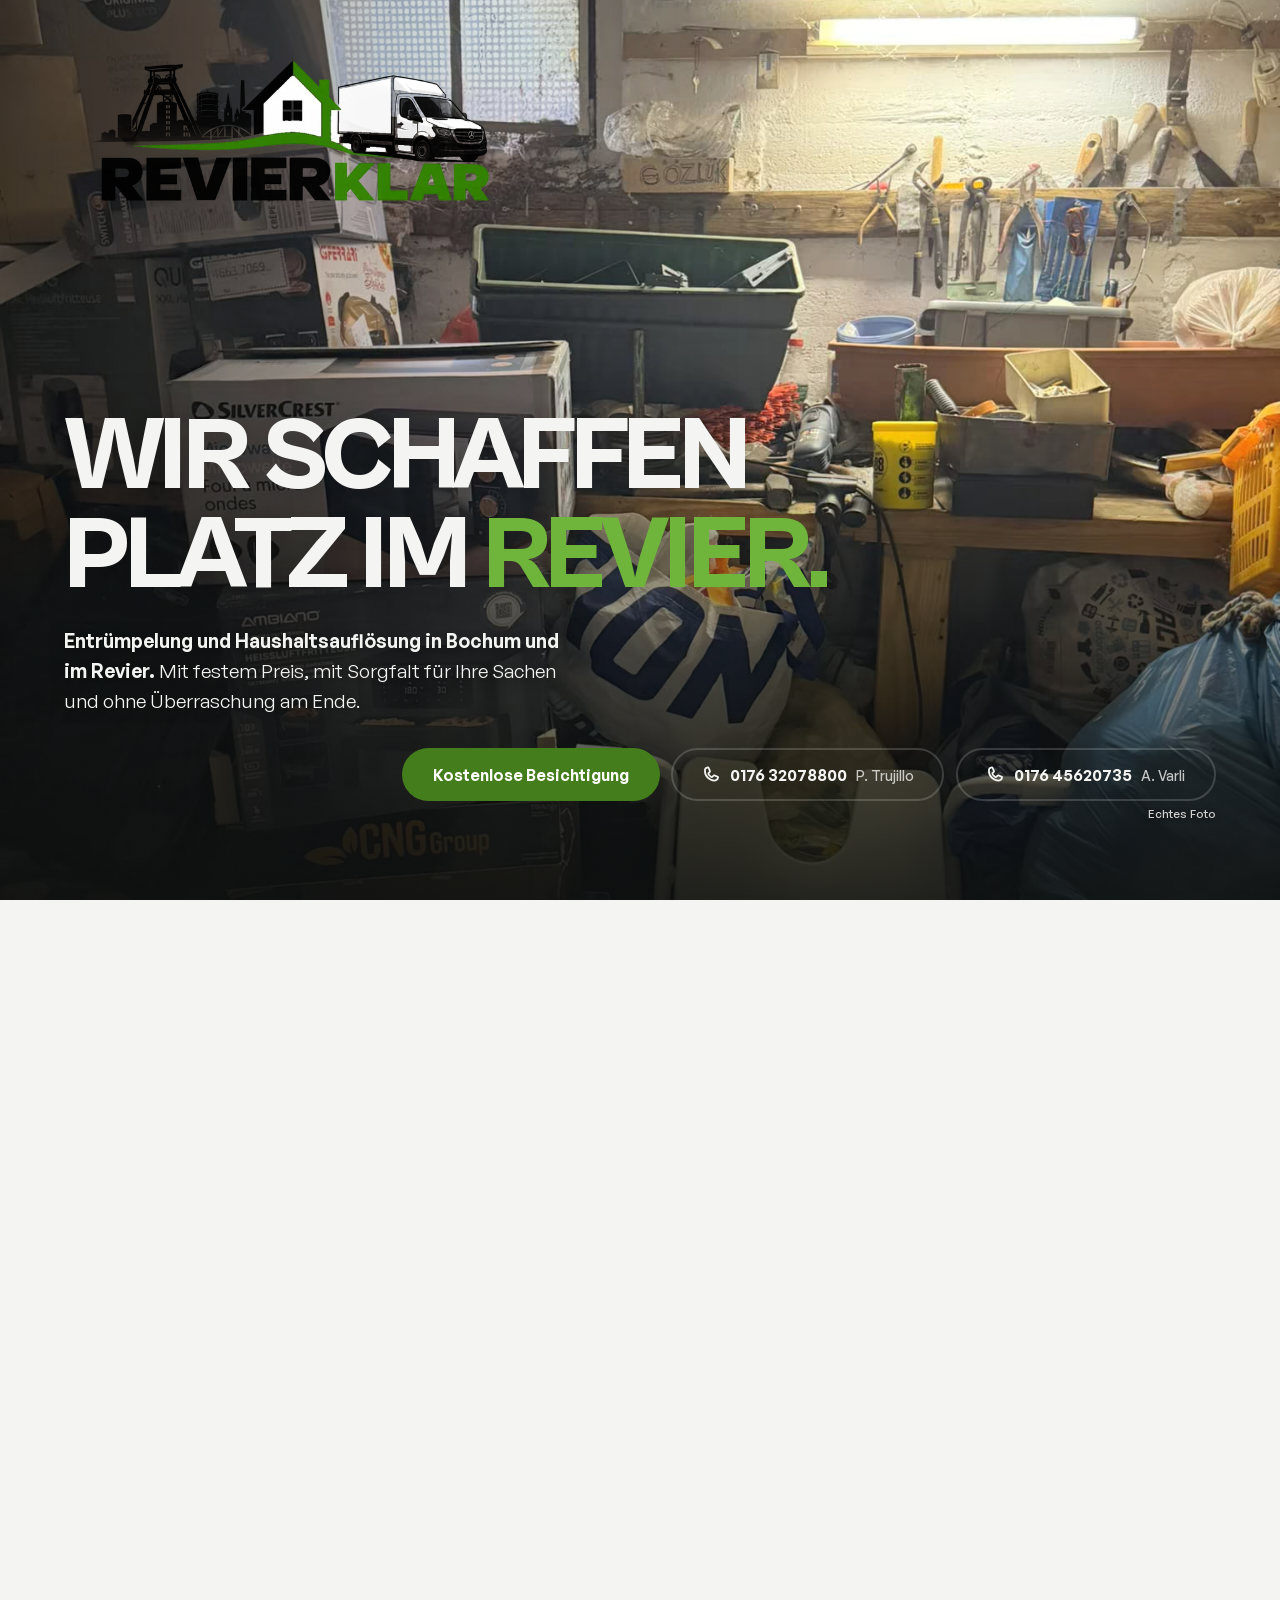
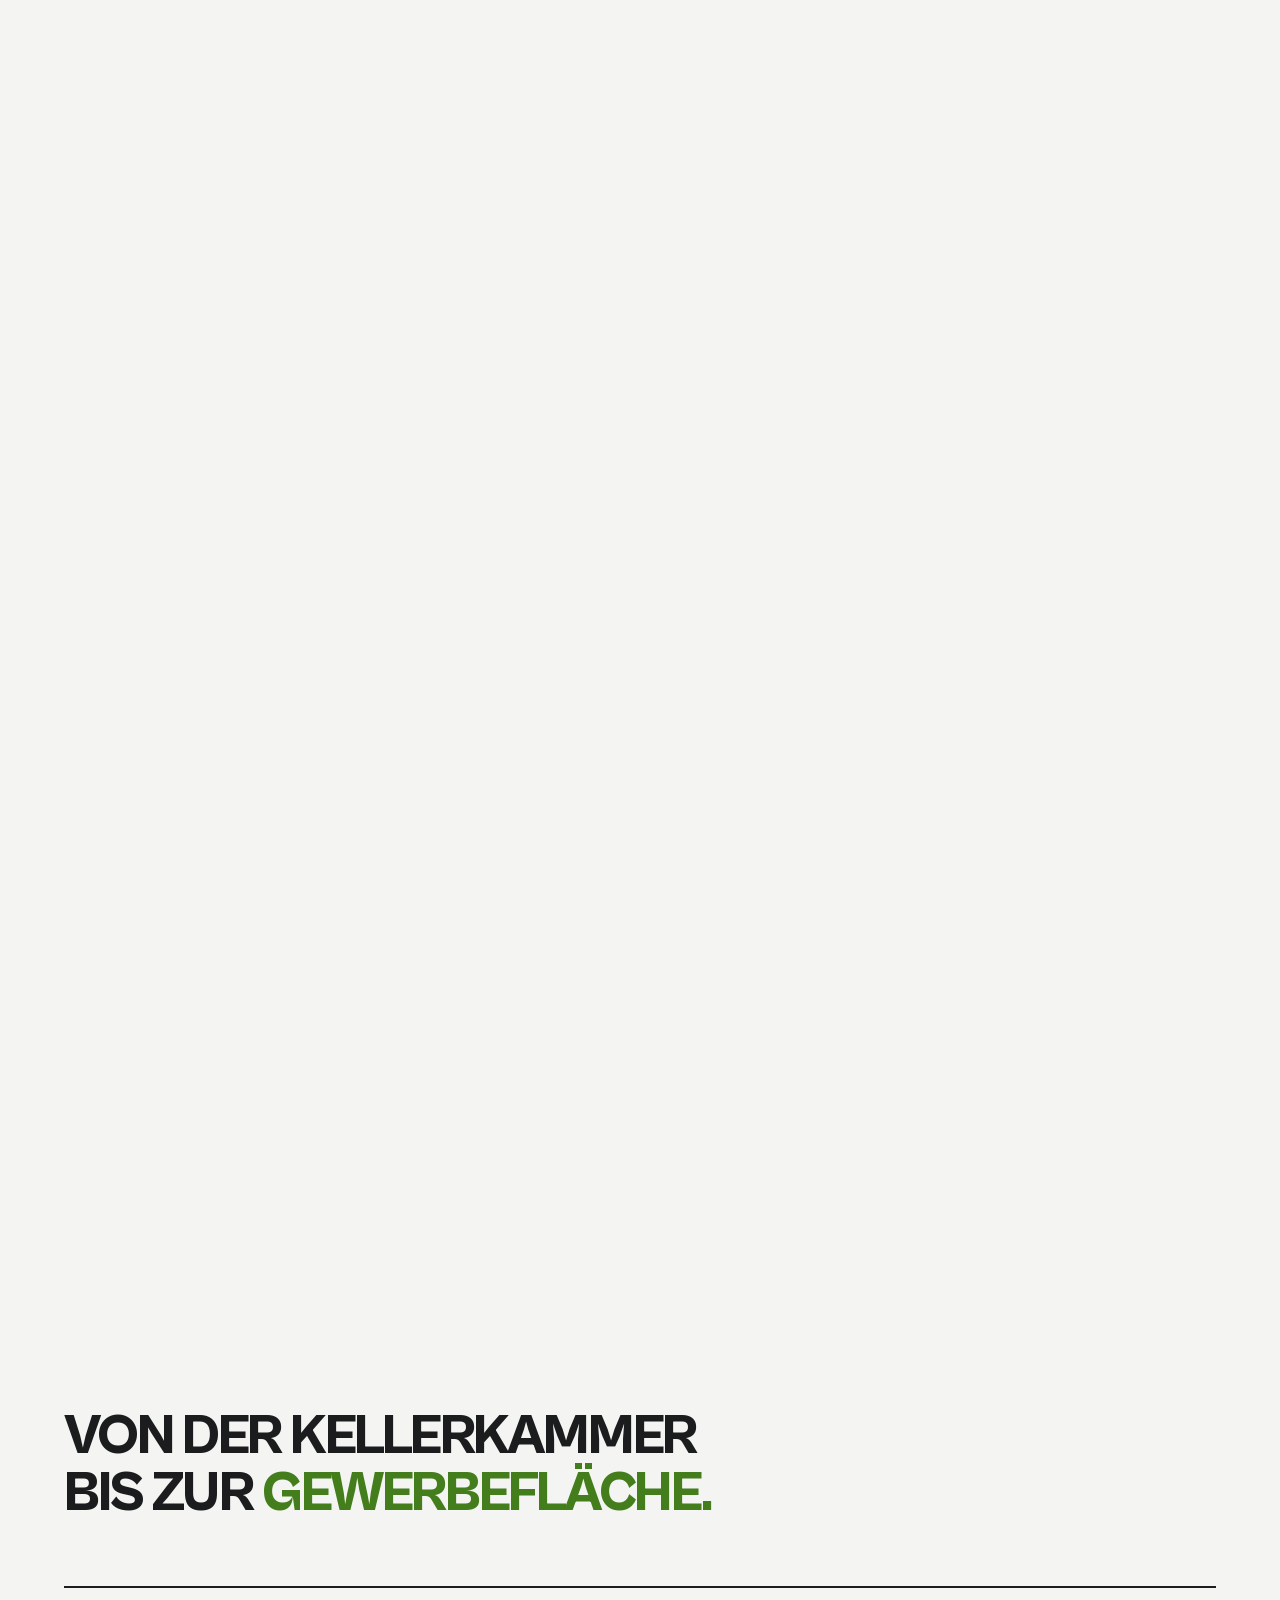
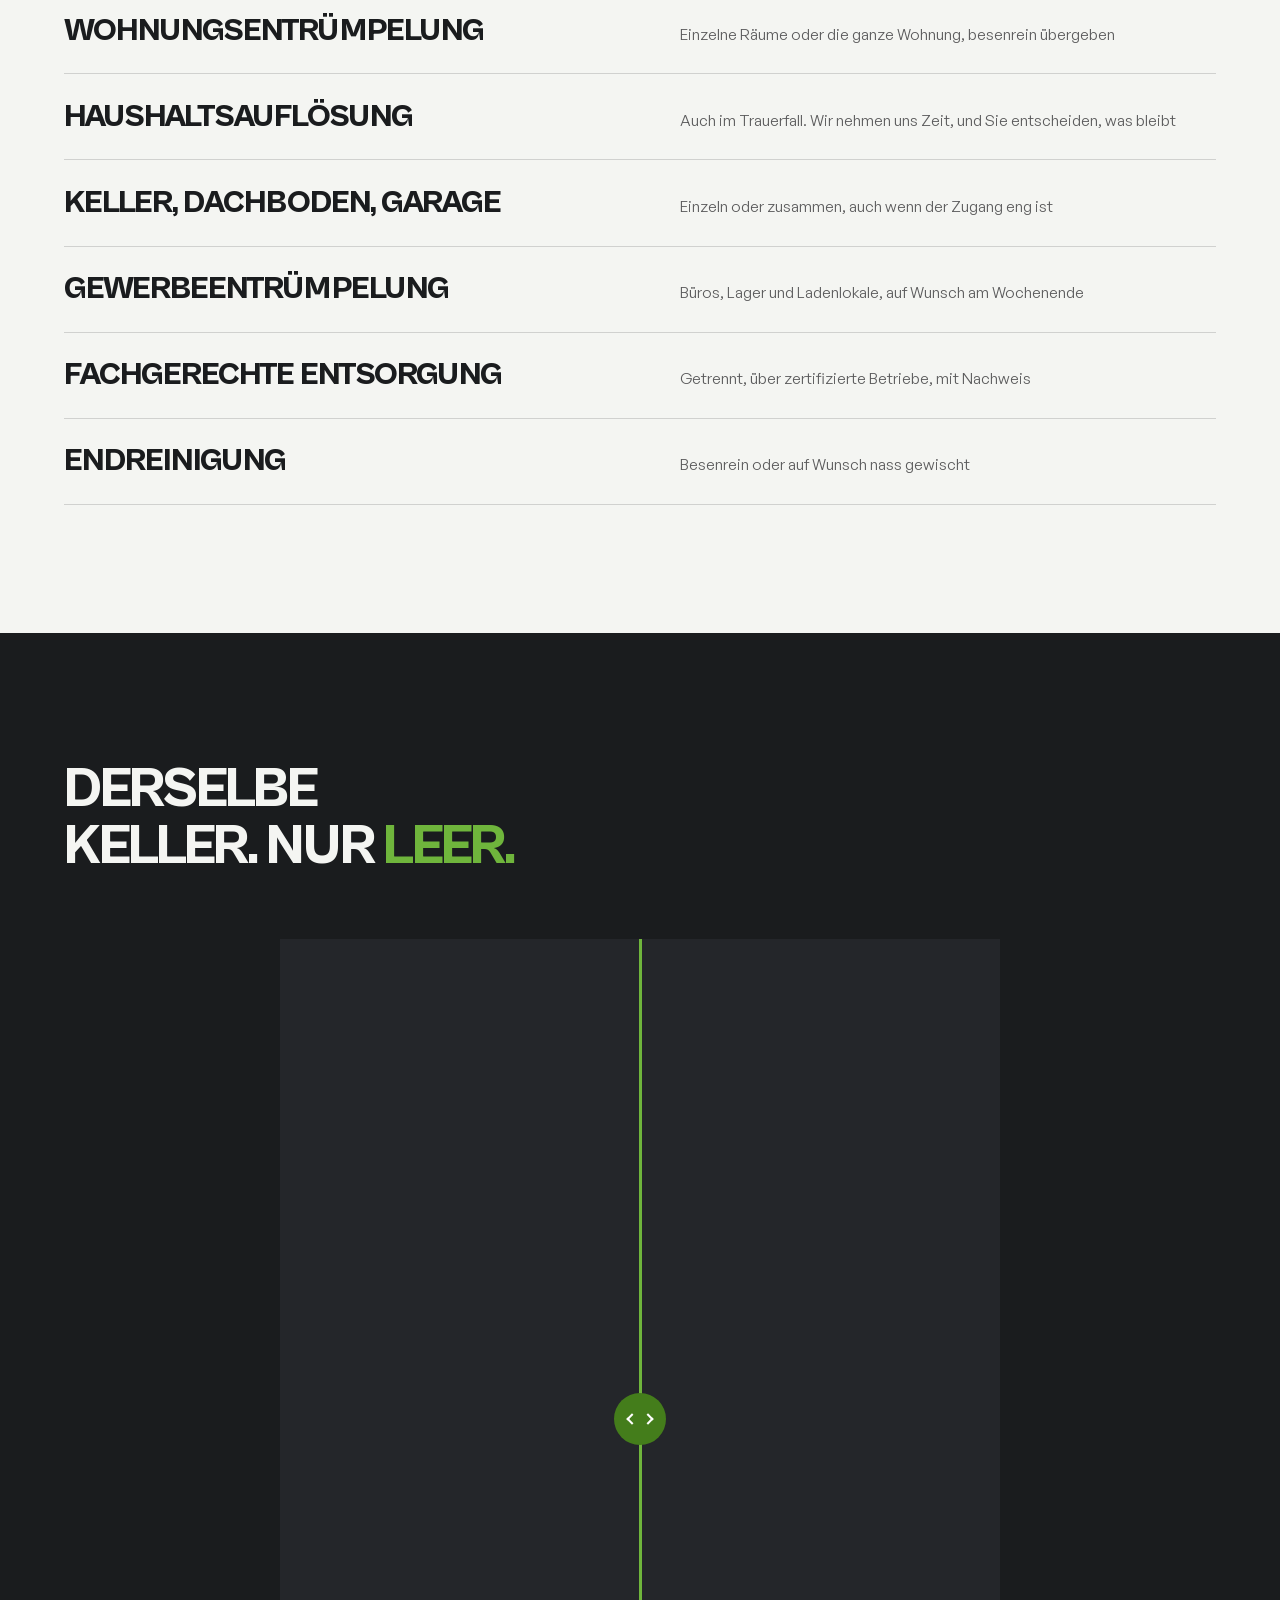
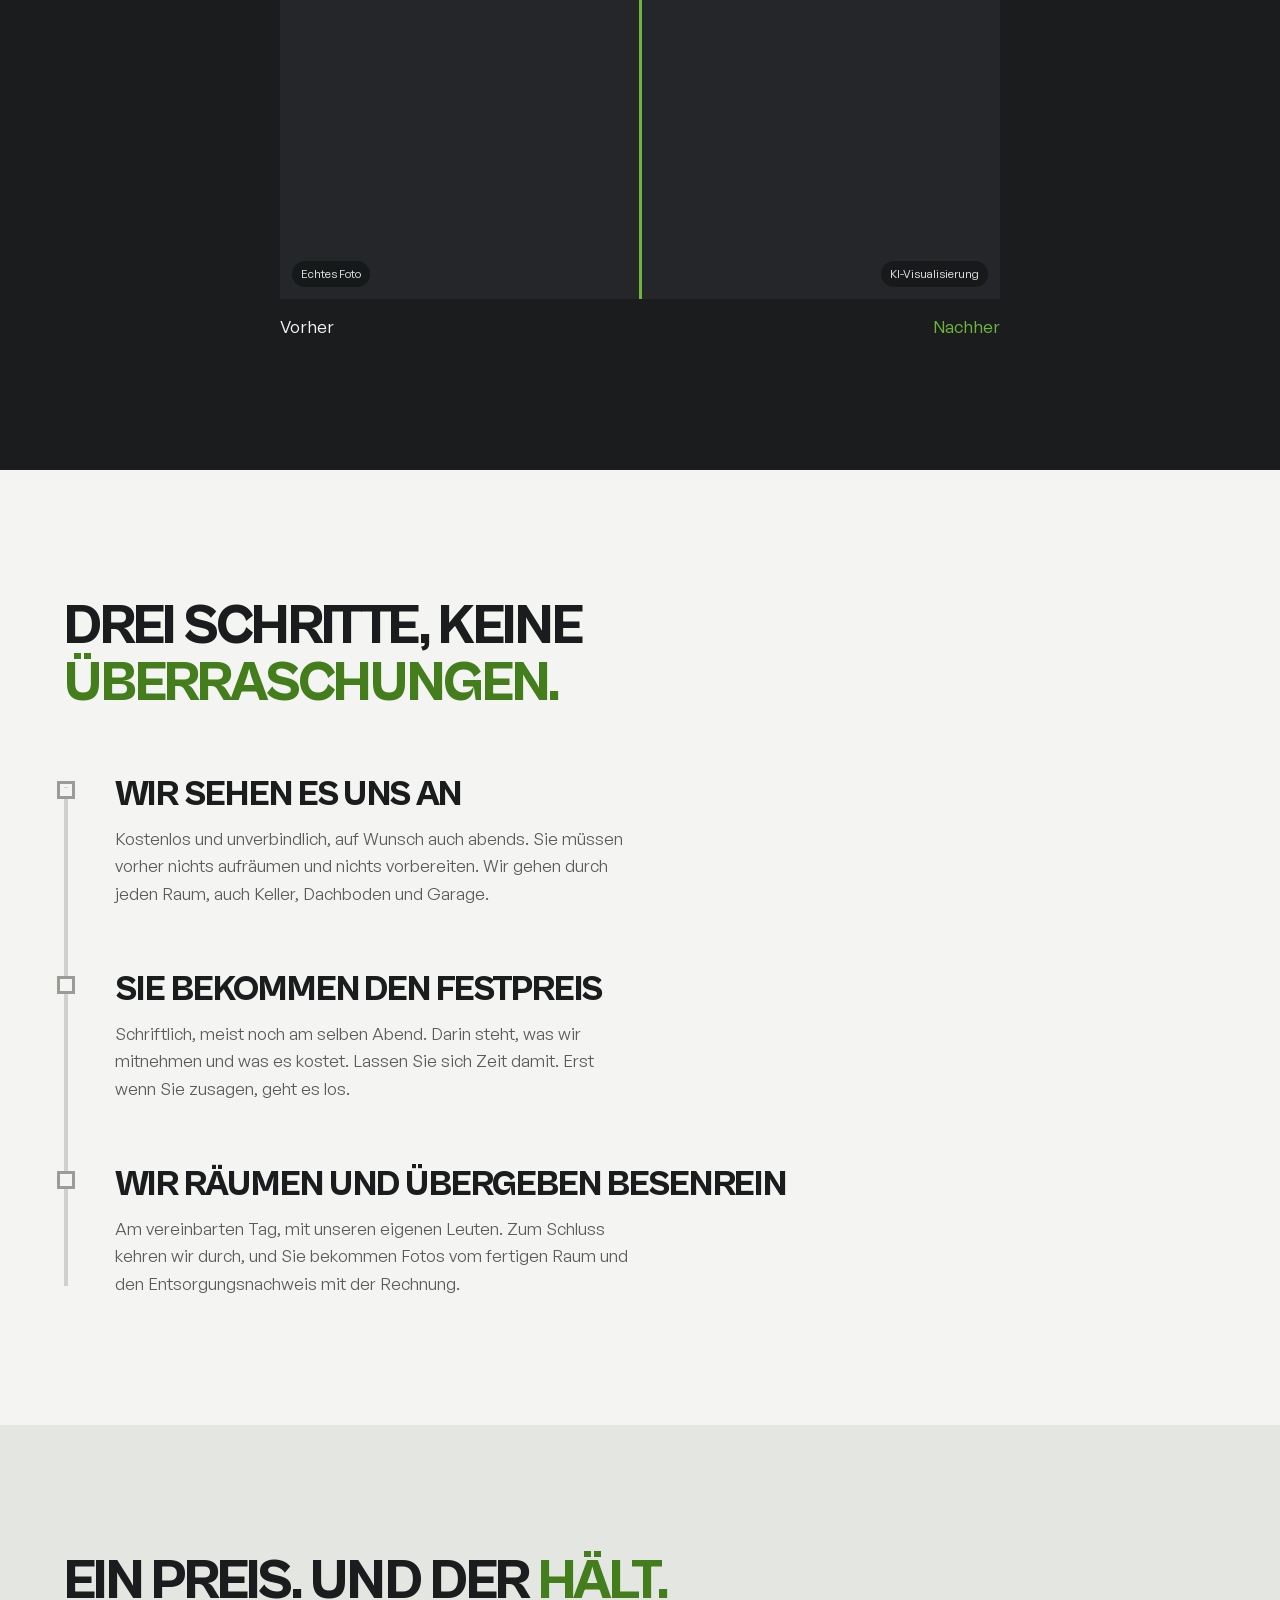
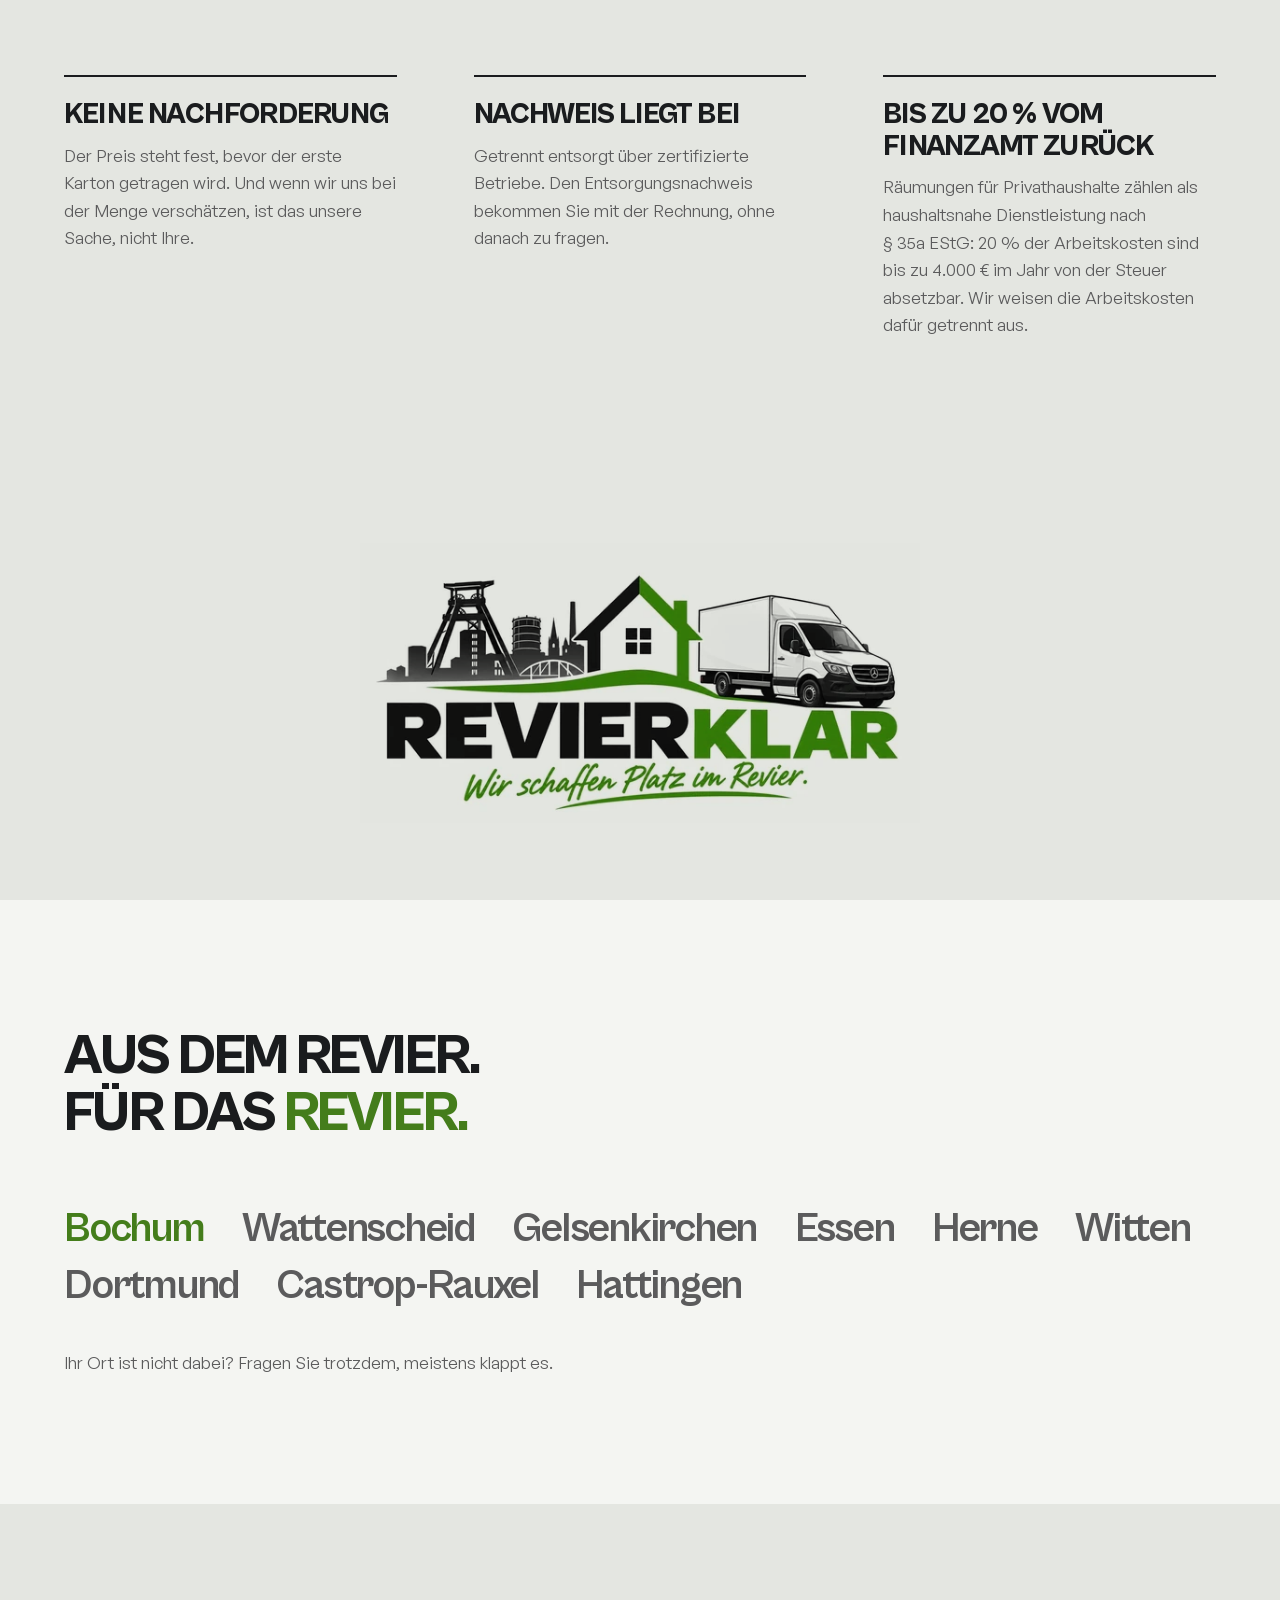
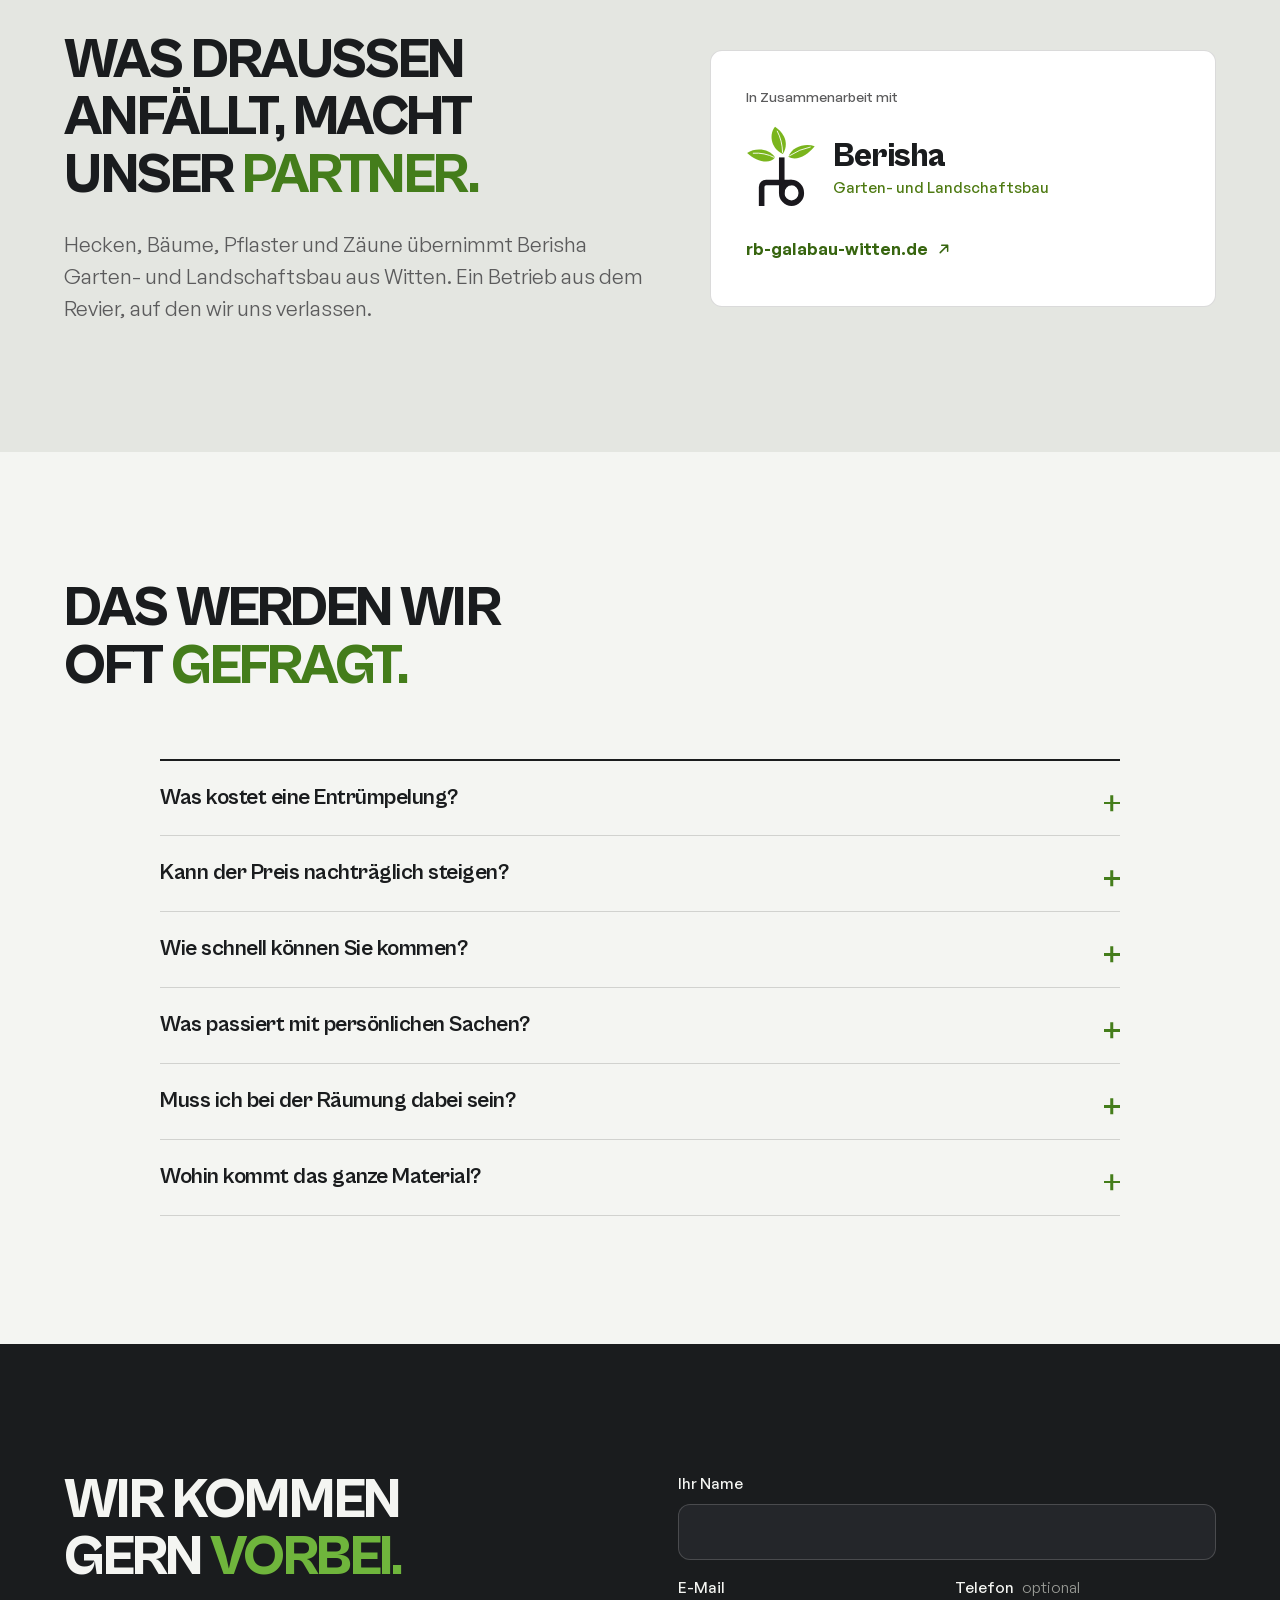
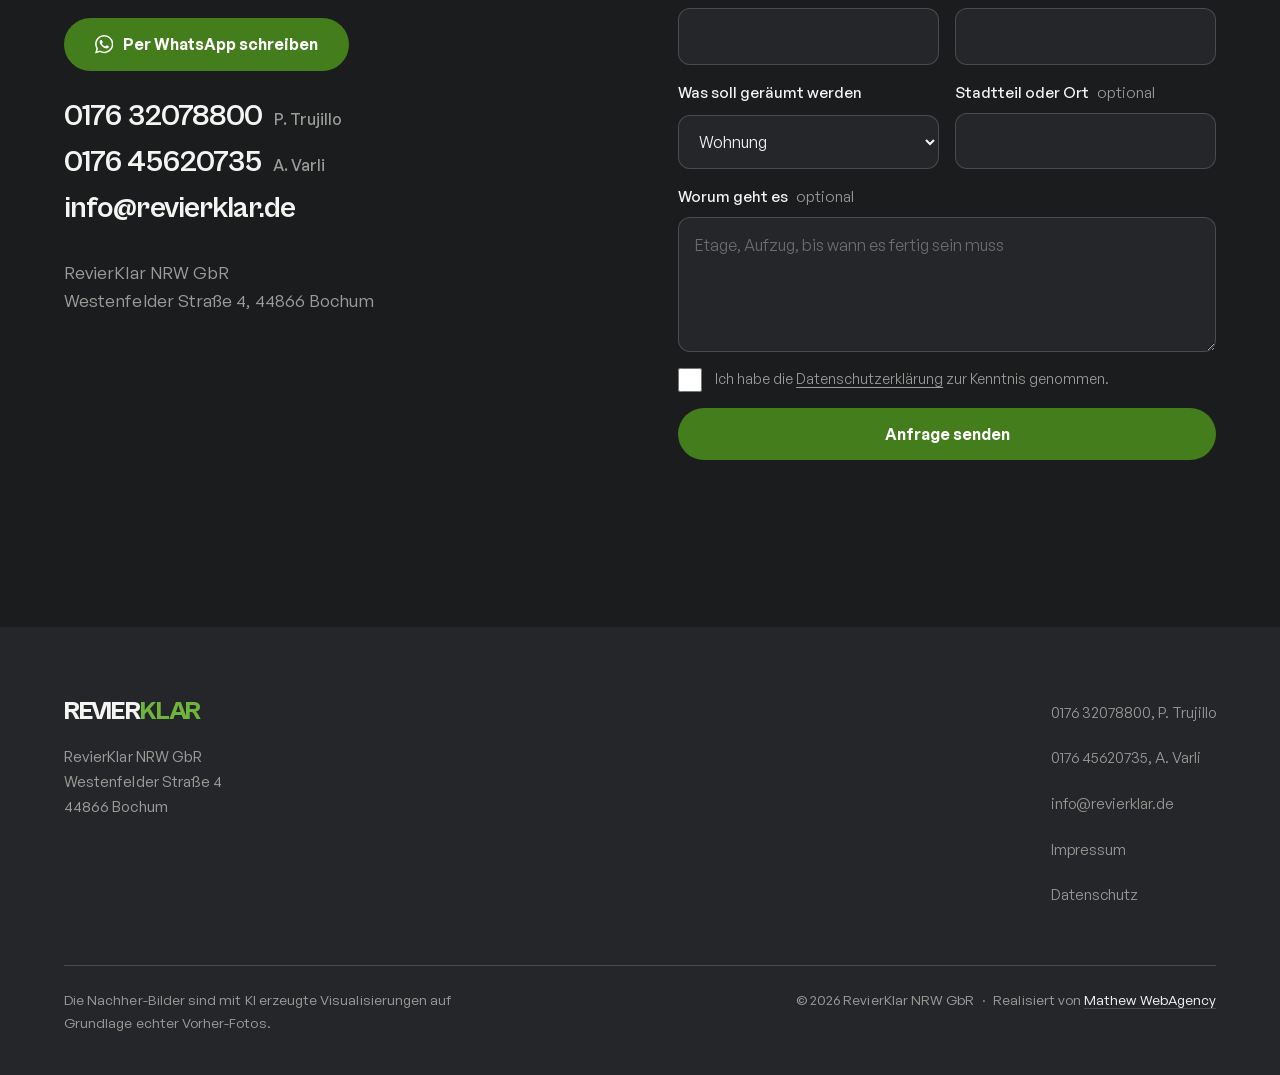
==== index.html @ a61e792b "Bildhinweise im Hero klein unter der rechten Nummer, Bildunterschrift am Regler entfernt Co-Authored" ====
<!DOCTYPE html>
<html lang="de">
<head>
<meta charset="utf-8">
<meta name="viewport" content="width=device-width, initial-scale=1">
<title>Entrümpelung &amp; Haushaltsauflösung Bochum | RevierKlar</title>
<meta name="description" content="Entrümpelung und Haushaltsauflösung in Bochum und im Ruhrgebiet: kostenlose Besichtigung, verbindlicher Festpreis, besenreine Übergabe. Jetzt anfragen.">
<link rel="canonical" href="https://revierklar.de/">
<meta name="robots" content="index, follow, max-image-preview:large">
<meta name="theme-color" content="#F4F5F2">

<meta property="og:type" content="website">
<meta property="og:locale" content="de_DE">
<meta property="og:site_name" content="RevierKlar">
<meta property="og:title" content="Entrümpelung &amp; Haushaltsauflösung Bochum | RevierKlar">
<meta property="og:description" content="Aus dem Revier. Für das Revier. Entrümpelung und Haushaltsauflösung in Bochum mit Festpreis und besenreiner Übergabe.">
<meta property="og:url" content="https://revierklar.de/">
<meta property="og:image" content="https://revierklar.de/assets/img/og-revierklar.jpg">
<meta property="og:image:width" content="1200">
<meta property="og:image:height" content="630">
<meta property="og:image:alt" content="Logo von RevierKlar: Zechenturm, Haus und Transporter, darunter Wir schaffen Platz im Revier">
<meta name="twitter:card" content="summary_large_image">
<meta name="twitter:title" content="Entrümpelung &amp; Haushaltsauflösung Bochum | RevierKlar">
<meta name="twitter:description" content="Entrümpelung und Haushaltsauflösung in Bochum mit Festpreis und besenreiner Übergabe.">
<meta name="twitter:image" content="https://revierklar.de/assets/img/og-revierklar.jpg">

<link rel="icon" href="favicon.ico" sizes="48x48">
<link rel="icon" href="favicon-32.png" type="image/png" sizes="32x32">
<link rel="icon" href="icon-192.png" type="image/png" sizes="192x192">
<link rel="apple-touch-icon" href="apple-touch-icon.png">
<link rel="manifest" href="site.webmanifest">
<link rel="preload" href="assets/fonts/CabinetGrotesk-Variable.woff2" as="font" type="font/woff2" crossorigin>
<link rel="stylesheet" href="css/style.css?v=2026100417">
<script>document.documentElement.classList.add("js");</script>

<script type="application/ld+json">
{
 "@context": "https://schema.org",
 "@graph": [
  {
   "@type": "WebSite",
   "@id": "https://revierklar.de/#website",
   "url": "https://revierklar.de/",
   "name": "RevierKlar",
   "inLanguage": "de-DE",
   "publisher": {
    "@id": "https://revierklar.de/#betrieb"
   },
   "alternateName": [
    "RevierKlar NRW",
    "REVIERKLAR",
    "revierklar.de"
   ]
  },
  {
   "@type": [
    "LocalBusiness",
    "HomeAndConstructionBusiness"
   ],
   "@id": "https://revierklar.de/#betrieb",
   "name": "RevierKlar NRW GbR",
   "legalName": "RevierKlar NRW GbR",
   "alternateName": [
    "RevierKlar",
    "REVIERKLAR"
   ],
   "description": "Entrümpelung, Haushaltsauflösung, Gewerbeentrümpelung und fachgerechte Entsorgung in Bochum und im Ruhrgebiet. Kostenlose Besichtigung, Festpreis, besenreine Übergabe.",
   "slogan": "Wir schaffen Platz im Revier.",
   "url": "https://revierklar.de/",
   "email": "info@revierklar.de",
   "telephone": "+49 176 32078800",
   "logo": "https://revierklar.de/assets/img/logo-revierklar.jpg",
   "image": "https://revierklar.de/assets/img/og-revierklar.jpg",
   "address": {
    "@type": "PostalAddress",
    "streetAddress": "Westenfelder Straße 4",
    "postalCode": "44866",
    "addressLocality": "Bochum",
    "addressRegion": "Nordrhein-Westfalen",
    "addressCountry": "DE"
   },
   "geo": {
    "@type": "GeoCoordinates",
    "latitude": 51.48019,
    "longitude": 7.13702
   },
   "contactPoint": [
    {
     "@type": "ContactPoint",
     "contactType": "customer service",
     "name": "Pedro Trujillo",
     "telephone": "+49 176 32078800",
     "availableLanguage": "de"
    },
    {
     "@type": "ContactPoint",
     "contactType": "customer service",
     "name": "Adem Varli",
     "telephone": "+49 176 45620735",
     "availableLanguage": "de"
    }
   ],
   "areaServed": [
    {
     "@type": "City",
     "name": "Bochum"
    },
    {
     "@type": "City",
     "name": "Wattenscheid"
    },
    {
     "@type": "City",
     "name": "Gelsenkirchen"
    },
    {
     "@type": "City",
     "name": "Essen"
    },
    {
     "@type": "City",
     "name": "Herne"
    },
    {
     "@type": "City",
     "name": "Witten"
    },
    {
     "@type": "City",
     "name": "Dortmund"
    },
    {
     "@type": "City",
     "name": "Castrop-Rauxel"
    },
    {
     "@type": "City",
     "name": "Hattingen"
    }
   ],
   "hasOfferCatalog": {
    "@type": "OfferCatalog",
    "name": "Leistungen",
    "itemListElement": [
     {
      "@type": "Offer",
      "itemOffered": {
       "@type": "Service",
       "name": "Wohnungsentrümpelung",
       "areaServed": {
        "@type": "City",
        "name": "Bochum"
       }
      }
     },
     {
      "@type": "Offer",
      "itemOffered": {
       "@type": "Service",
       "name": "Haushaltsauflösung",
       "areaServed": {
        "@type": "City",
        "name": "Bochum"
       }
      }
     },
     {
      "@type": "Offer",
      "itemOffered": {
       "@type": "Service",
       "name": "Keller-, Dachboden- und Garagenentrümpelung",
       "areaServed": {
        "@type": "City",
        "name": "Bochum"
       }
      }
     },
     {
      "@type": "Offer",
      "itemOffered": {
       "@type": "Service",
       "name": "Gewerbeentrümpelung",
       "areaServed": {
        "@type": "City",
        "name": "Bochum"
       }
      }
     },
     {
      "@type": "Offer",
      "itemOffered": {
       "@type": "Service",
       "name": "Fachgerechte Entsorgung",
       "areaServed": {
        "@type": "City",
        "name": "Bochum"
       }
      }
     },
     {
      "@type": "Offer",
      "itemOffered": {
       "@type": "Service",
       "name": "Endreinigung",
       "areaServed": {
        "@type": "City",
        "name": "Bochum"
       }
      }
     }
    ]
   }
  }
 ]
}
</script>
<script type="application/ld+json">
{
  "@context": "https://schema.org",
  "@type": "FAQPage",
  "mainEntity": [
    {"@type": "Question", "name": "Was kostet eine Entrümpelung?", "acceptedAnswer": {"@type": "Answer", "text": "Das hängt an der Menge, am Zugang und an der Etage. Der vierte Stock ohne Aufzug macht mehr Arbeit als das Erdgeschoss. Darum schauen wir uns alles vorher an, statt Ihnen hier eine Zahl zu nennen, die am Ende nicht stimmt. Nach der Besichtigung bekommen Sie einen Festpreis, und der gilt."}},
    {"@type": "Question", "name": "Kann der Preis nachträglich steigen?", "acceptedAnswer": {"@type": "Answer", "text": "Nein. Die einzige Ausnahme: Sie möchten während der Räumung noch Räume dazunehmen, die wir bei der Besichtigung nicht gesehen haben. Dann sagen wir Ihnen vorher, was das kostet, und Sie entscheiden."}},
    {"@type": "Question", "name": "Wie schnell können Sie kommen?", "acceptedAnswer": {"@type": "Answer", "text": "Zur Besichtigung meist innerhalb weniger Tage. Wenn ein Übergabetermin drückt, schreiben Sie das gleich in die Anfrage. Dann finden wir einen Weg."}},
    {"@type": "Question", "name": "Was passiert mit persönlichen Sachen?", "acceptedAnswer": {"@type": "Answer", "text": "Nichts verlässt die Wohnung ohne Ihr Einverständnis. Fotos, Briefe und wichtige Papiere legen wir grundsätzlich zur Seite, auch wenn niemand danach gefragt hat. Was Sie behalten möchten, bleibt da, und wenn Sie unsicher sind, fragen wir lieber einmal mehr."}},
    {"@type": "Question", "name": "Muss ich bei der Räumung dabei sein?", "acceptedAnswer": {"@type": "Answer", "text": "Nein. Viele Auftraggeber wohnen nicht in der Nähe. Wir holen den Schlüssel ab, schicken Fotos vom Endzustand und geben den Schlüssel dort ab, wo Sie es sagen."}},
    {"@type": "Question", "name": "Wohin kommt das ganze Material?", "acceptedAnswer": {"@type": "Answer", "text": "Getrennt und zu zertifizierten Entsorgern. Brauchbares geht weiter, Metall zum Schrott, Elektrogeräte zur Rücknahme. Den Nachweis bekommen Sie mit der Rechnung."}}
  ]
}
</script>
</head>
<body>
<a class="skip" href="#leistungen">Zum Inhalt springen</a>

<header class="head" id="top" data-over-hero>
  <a class="head-brand" href="#top">
    <img src="assets/img/logo-header.webp" srcset="assets/img/logo-header-330.webp 330w, assets/img/logo-header.webp 440w" sizes="(min-width: 48rem) 146px, 108px" alt="RevierKlar, Entrümpelung und Haushaltsauflösung" width="440" height="163" fetchpriority="low">
  </a>
  <nav class="head-nav" aria-label="Hauptnavigation">
    <a href="#leistungen">Leistungen</a>
    <a href="#vergleich">Vorher / Nachher</a>
    <a href="#ablauf">Ablauf</a>
    <a href="#preis">Festpreis</a>
    <a href="#fragen">Fragen</a>
  </nav>
  <a class="head-cta" href="#kontakt">Besichtigung</a>
</header>

<main>

<!-- ============ HERO ============ -->
<section class="hero" id="hero" aria-labelledby="hero-h1">
  <div class="hero-stage">
    <div class="hero-media">
      <picture><source type="image/avif" srcset="assets/img/entruempelung-bochum-keller-vorher-750.avif 750w, assets/img/entruempelung-bochum-keller-vorher-1050.avif 1050w, assets/img/entruempelung-bochum-keller-vorher-1536.avif 1536w" sizes="100vw"><source type="image/webp" srcset="assets/img/entruempelung-bochum-keller-vorher-750.webp 750w, assets/img/entruempelung-bochum-keller-vorher-1050.webp 1050w, assets/img/entruempelung-bochum-keller-vorher-1536.webp 1536w" sizes="100vw"><img class="hero-img hero-img--a" src="assets/img/entruempelung-bochum-keller-vorher-1050.jpg"
           srcset="assets/img/entruempelung-bochum-keller-vorher-750.jpg 750w, assets/img/entruempelung-bochum-keller-vorher-1050.jpg 1050w, assets/img/entruempelung-bochum-keller-vorher-1536.jpg 1536w"
           sizes="100vw"
           alt="Echtes Foto: vollgestellter Kellerraum in Bochum vor der Entrümpelung, Kartons, Säcke und Geräte stapeln sich bis zur Werkbank"
           width="1536" height="2048" decoding="async"></picture>
      <div class="hero-b">
        <picture><source type="image/avif" data-srcset="assets/img/entruempelung-bochum-keller-nachher-750.avif 746w, assets/img/entruempelung-bochum-keller-nachher-1050.avif 1045w, assets/img/entruempelung-bochum-keller-nachher-1536.avif 1529w" sizes="100vw"><source type="image/webp" data-srcset="assets/img/entruempelung-bochum-keller-nachher-750.webp 746w, assets/img/entruempelung-bochum-keller-nachher-1050.webp 1045w, assets/img/entruempelung-bochum-keller-nachher-1536.webp 1529w" sizes="100vw"><img class="hero-img hero-img--b" data-nachher src="[data-uri]" data-src="assets/img/entruempelung-bochum-keller-nachher-1050.jpg"
             data-srcset="assets/img/entruempelung-bochum-keller-nachher-750.jpg 746w, assets/img/entruempelung-bochum-keller-nachher-1050.jpg 1045w, assets/img/entruempelung-bochum-keller-nachher-1536.jpg 1529w"
             sizes="100vw"
             alt="KI-Visualisierung: derselbe Kellerraum leergeräumt und gefegt, die Werkbank steht frei"
             width="1536" height="2048" fetchpriority="low" decoding="async"></picture>
        <noscript><picture><source type="image/avif" srcset="assets/img/entruempelung-bochum-keller-nachher-750.avif 746w, assets/img/entruempelung-bochum-keller-nachher-1050.avif 1045w, assets/img/entruempelung-bochum-keller-nachher-1536.avif 1529w" sizes="100vw"><source type="image/webp" srcset="assets/img/entruempelung-bochum-keller-nachher-750.webp 746w, assets/img/entruempelung-bochum-keller-nachher-1050.webp 1045w, assets/img/entruempelung-bochum-keller-nachher-1536.webp 1529w" sizes="100vw"><img class="hero-img hero-img--b" src="assets/img/entruempelung-bochum-keller-nachher-1050.jpg"
             srcset="assets/img/entruempelung-bochum-keller-nachher-750.jpg 746w, assets/img/entruempelung-bochum-keller-nachher-1050.jpg 1045w, assets/img/entruempelung-bochum-keller-nachher-1536.jpg 1529w"
             sizes="100vw"
             alt="KI-Visualisierung: derselbe Kellerraum leergeräumt und gefegt, die Werkbank steht frei"
             width="1536" height="2048" decoding="async"></picture></noscript>
      </div>
      <span class="hero-seam" aria-hidden="true"></span>
      <span class="hero-scrim" aria-hidden="true"></span>
    </div>

    <!-- Das grosse Logo, freigestellt auf dem Foto. Gegen Ende der Kante
         schrumpft es genau auf die Stelle des Header-Logos, dabei kommt der
         helle Grund dazu, dann blendet der Header darum herum ein. -->
    <div class="hero-top" aria-hidden="true">
      <div class="hero-logo">
        <span class="hero-logo-bg"></span>
        <img class="hero-logo-img" src="assets/img/logo-hero-1155.webp"
             srcset="assets/img/logo-hero-660.webp 660w, assets/img/logo-hero-880.webp 880w, assets/img/logo-hero-1155.webp 1155w"
             sizes="(min-width: 48rem) 34rem, calc(100vw - 3rem)" alt="" width="1155" height="428" decoding="async">
      </div>
    </div>

    <!-- Kennzeichnung direkt am Bild: "Echtes Foto" liegt auf dem Vorher-Foto,
         "KI-Visualisierung" auf dem Nachher-Bild. Beide Ebenen fahren mit der
         Kante, jeder Hinweis ist nur dort zu sehen, wo sein Bild zu sehen ist. -->
    <div class="hero-echt"><div class="hero-echt-in"><p class="hero-tag">Echtes Foto</p></div></div>
    <div class="hero-ki"><div class="hero-ki-in"><p class="hero-tag"><span class="nw">KI-Visualisierung</span></p></div></div>

    <div class="hero-copy">
      <p class="hero-title">Wir schaffen<br>Platz im <span class="gruen">Revier.</span></p>
      <div class="hero-sub"><h1 class="hero-h1" id="hero-h1">Entrümpelung und Haushaltsauflösung in Bochum und im Revier.</h1> <p>Mit festem Preis, mit Sorgfalt für Ihre Sachen und ohne Überraschung am Ende.</p></div>
      <div class="hero-foot">
        <div class="hero-cta">
          <a class="btn btn--solid" href="#kontakt">Kostenlose Besichtigung</a>
          <a class="btn btn--line btn--tel" href="tel:+4917632078800"><svg viewBox="0 0 256 256" fill="currentColor" aria-hidden="true"><path d="M224,154.8l-47.09-21.11-.18-.08a19.94,19.94,0,0,0-19,1.75,13.08,13.08,0,0,0-1.12.84l-22.31,19c-13-7.05-26.43-20.37-33.49-33.21l19.06-22.66a11.76,11.76,0,0,0,.85-1.15,20,20,0,0,0,1.66-18.83,1.42,1.42,0,0,1-.08-.18L101.2,32A20.06,20.06,0,0,0,80.42,20.15,60.27,60.27,0,0,0,28,80c0,81.61,66.39,148,148,148a60.27,60.27,0,0,0,59.85-52.42A20.06,20.06,0,0,0,224,154.8ZM176,204A124.15,124.15,0,0,1,52,80,36.29,36.29,0,0,1,80.48,44.46l18.82,42L80.14,109.28a12,12,0,0,0-.86,1.16A20,20,0,0,0,78,130.08c9.42,19.28,28.83,38.56,48.31,48A20,20,0,0,0,146,176.63a11.63,11.63,0,0,0,1.11-.85l22.43-19.07,42,18.81A36.29,36.29,0,0,1,176,204Z"/></svg><span class="tel-txt"><span class="tel-nr">0176&nbsp;32078800</span><span class="tel-name">P.&nbsp;Trujillo</span></span></a>
          <a class="btn btn--line btn--tel" href="tel:+4917645620735"><svg viewBox="0 0 256 256" fill="currentColor" aria-hidden="true"><path d="M224,154.8l-47.09-21.11-.18-.08a19.94,19.94,0,0,0-19,1.75,13.08,13.08,0,0,0-1.12.84l-22.31,19c-13-7.05-26.43-20.37-33.49-33.21l19.06-22.66a11.76,11.76,0,0,0,.85-1.15,20,20,0,0,0,1.66-18.83,1.42,1.42,0,0,1-.08-.18L101.2,32A20.06,20.06,0,0,0,80.42,20.15,60.27,60.27,0,0,0,28,80c0,81.61,66.39,148,148,148a60.27,60.27,0,0,0,59.85-52.42A20.06,20.06,0,0,0,224,154.8ZM176,204A124.15,124.15,0,0,1,52,80,36.29,36.29,0,0,1,80.48,44.46l18.82,42L80.14,109.28a12,12,0,0,0-.86,1.16A20,20,0,0,0,78,130.08c9.42,19.28,28.83,38.56,48.31,48A20,20,0,0,0,146,176.63a11.63,11.63,0,0,0,1.11-.85l22.43-19.07,42,18.81A36.29,36.29,0,0,1,176,204Z"/></svg><span class="tel-txt"><span class="tel-nr">0176&nbsp;45620735</span><span class="tel-name">A.&nbsp;Varli</span></span></a>
        </div>
      </div>
    </div>

  </div>
</section>

<!-- ============ LEISTUNGEN ============ -->
<section class="sec" id="leistungen" aria-labelledby="leist-t">
  <div class="sec-head">
    <h2 class="sec-title" id="leist-t">Von der Kellerkammer bis zur <span class="gruen">Gewerbefläche.</span></h2>
  </div>
  <ul class="leist">
    <li data-line><span class="leist-name">Wohnungsentrümpelung</span><span class="leist-note">Einzelne Räume oder die ganze Wohnung, besenrein übergeben</span></li>
    <li data-line><span class="leist-name">Haushaltsauflösung</span><span class="leist-note">Auch im Trauerfall. Wir nehmen uns Zeit, und Sie entscheiden, was bleibt</span></li>
    <li data-line><span class="leist-name">Keller, Dachboden, Garage</span><span class="leist-note">Einzeln oder zusammen, auch wenn der Zugang eng ist</span></li>
    <li data-line><span class="leist-name">Gewerbeentrümpelung</span><span class="leist-note">Büros, Lager und Ladenlokale, auf Wunsch am Wochenende</span></li>
    <li data-line><span class="leist-name">Fachgerechte Entsorgung</span><span class="leist-note">Getrennt, über zertifizierte Betriebe, mit Nachweis</span></li>
    <li data-line><span class="leist-name">Endreinigung</span><span class="leist-note">Besenrein oder auf Wunsch nass gewischt</span></li>
  </ul>
</section>

<!-- ============ VORHER / NACHHER ============ -->
<section class="sec sec--dark" id="vergleich" aria-labelledby="verg-t">
  <div class="sec-head">
    <h2 class="sec-title" id="verg-t">Derselbe Keller. Nur <span class="gruen">leer.</span></h2>
  </div>

  <div class="ba-wrap">
    <figure class="ba" data-ba>
      <div class="ba-frame">
        <picture><source type="image/avif" srcset="assets/img/kellerentruempelung-bochum-nachher-600.avif 600w, assets/img/kellerentruempelung-bochum-nachher-900.avif 900w, assets/img/kellerentruempelung-bochum-nachher-1200.avif 1200w" sizes="(min-width: 50rem) 720px, calc(100vw - 3rem)"><source type="image/webp" srcset="assets/img/kellerentruempelung-bochum-nachher-600.webp 600w, assets/img/kellerentruempelung-bochum-nachher-900.webp 900w, assets/img/kellerentruempelung-bochum-nachher-1200.webp 1200w" sizes="(min-width: 50rem) 720px, calc(100vw - 3rem)"><img class="ba-img" src="assets/img/kellerentruempelung-bochum-nachher-900.jpg" srcset="assets/img/kellerentruempelung-bochum-nachher-600.jpg 600w, assets/img/kellerentruempelung-bochum-nachher-900.jpg 900w, assets/img/kellerentruempelung-bochum-nachher-1200.jpg 1200w" sizes="(min-width: 50rem) 720px, calc(100vw - 3rem)" alt="KI-Visualisierung: derselbe Kellerraum nach der Räumung, das Regal steht leer, der Boden ist gefegt" width="1200" height="1600" loading="lazy" decoding="async"></picture>
        <p class="ki-tag"><span class="nw">KI-Visualisierung</span></p>
        <div class="ba-top">
          <picture><source type="image/avif" srcset="assets/img/kellerentruempelung-bochum-vorher-600.avif 600w, assets/img/kellerentruempelung-bochum-vorher-900.avif 900w, assets/img/kellerentruempelung-bochum-vorher-1200.avif 1200w" sizes="(min-width: 50rem) 720px, calc(100vw - 3rem)"><source type="image/webp" srcset="assets/img/kellerentruempelung-bochum-vorher-600.webp 600w, assets/img/kellerentruempelung-bochum-vorher-900.webp 900w, assets/img/kellerentruempelung-bochum-vorher-1200.webp 1200w" sizes="(min-width: 50rem) 720px, calc(100vw - 3rem)"><img class="ba-img ba-img--top" src="assets/img/kellerentruempelung-bochum-vorher-900.jpg" srcset="assets/img/kellerentruempelung-bochum-vorher-600.jpg 600w, assets/img/kellerentruempelung-bochum-vorher-900.jpg 900w, assets/img/kellerentruempelung-bochum-vorher-1200.jpg 1200w" sizes="(min-width: 50rem) 720px, calc(100vw - 3rem)" alt="Echtes Foto: Kellerraum vor der Räumung, Regal und Boden voll mit Säcken, Kartons und Hausrat" width="1200" height="1600" loading="lazy" decoding="async"></picture>
          <div class="ba-top-in"><p class="ki-tag ki-tag--vorher">Echtes Foto</p></div>
        </div>
        <span class="ba-seam" aria-hidden="true"><span class="ba-grip"></span></span>
        <input class="ba-range" type="range" min="0" max="100" value="50" step="0.1" aria-label="Vergleich Keller: Regler nach links zeigt vorher, nach rechts zeigt nachher">
      </div>
      <p class="ba-ends" aria-hidden="true"><span>Vorher</span><span>Nachher</span></p>
    </figure>
  </div>
</section>

<!-- ============ ABLAUF ============ -->
<section class="sec" id="ablauf" aria-labelledby="abl-t">
  <div class="sec-head">
    <h2 class="sec-title" id="abl-t">Drei Schritte, keine <span class="gruen">Überraschungen.</span></h2>
  </div>
  <div class="abl">
    <div class="abl-rail" aria-hidden="true"><span class="abl-bar"></span></div>
    <ol class="abl-list">
      <li class="abl-step" data-step>
        <h3 class="abl-h">Wir sehen es uns an</h3>
        <p>Kostenlos und unverbindlich, auf Wunsch auch abends. Sie müssen vorher nichts aufräumen und nichts vorbereiten. Wir gehen durch jeden Raum, auch Keller, Dachboden und Garage.</p>
      </li>
      <li class="abl-step" data-step>
        <h3 class="abl-h">Sie bekommen den Festpreis</h3>
        <p>Schriftlich, meist noch am selben Abend. Darin steht, was wir mitnehmen und was es kostet. Lassen Sie sich Zeit damit. Erst wenn Sie zusagen, geht es los.</p>
      </li>
      <li class="abl-step" data-step>
        <h3 class="abl-h">Wir räumen und übergeben besenrein</h3>
        <p>Am vereinbarten Tag, mit unseren eigenen Leuten. Zum Schluss kehren wir durch, und Sie bekommen Fotos vom fertigen Raum und den Entsorgungsnachweis mit der Rechnung.</p>
      </li>
    </ol>
  </div>
</section>

<!-- ============ FESTPREIS ============ -->
<section class="sec sec--preis" id="preis" aria-labelledby="preis-t">
  <div class="sec-head">
    <h2 class="sec-title" id="preis-t">Ein Preis. Und der <span class="gruen">hält.</span></h2>
  </div>

  <div class="pr-facts">
    <div class="pr-fact" data-reveal>
      <h3>Keine Nachforderung</h3>
      <p>Der Preis steht fest, bevor der erste Karton getragen wird. Und wenn wir uns bei der Menge verschätzen, ist das unsere Sache, nicht Ihre.</p>
    </div>
    <div class="pr-fact" data-reveal>
      <h3>Nachweis liegt bei</h3>
      <p>Getrennt entsorgt über zertifizierte Betriebe. Den Entsorgungsnachweis bekommen Sie mit der Rechnung, ohne danach zu fragen.</p>
    </div>
    <div class="pr-fact" data-reveal>
      <h3>Bis zu 20&nbsp;% vom Finanzamt zurück</h3>
      <p>Räumungen für Privathaushalte zählen als haushaltsnahe Dienstleistung nach §&nbsp;35a&nbsp;EStG: 20&nbsp;% der Arbeitskosten sind bis zu 4.000&nbsp;€ im Jahr von der Steuer absetzbar. Wir weisen die Arbeitskosten dafür getrennt aus.</p>
    </div>
  </div>
</section>

<!-- ============ MARKE ============ -->
<section class="marke" aria-label="REVIERKLAR">
  <div class="marke-in">
    <picture><source type="image/webp" srcset="assets/img/logo-revierklar-600.webp 600w, assets/img/logo-revierklar-1200.webp 1200w" sizes="(min-width: 40rem) 560px, calc(100vw - 3rem)"><img src="assets/img/logo-revierklar.jpg" alt="Logo von REVIERKLAR: Zechenturm, Gasometer und Brücke im Revier, ein Haus und ein Transporter, darunter der Satz Wir schaffen Platz im Revier" width="1200" height="600" loading="lazy" decoding="async"></picture>
  </div>
</section>

<!-- ============ GEBIET ============ -->
<section class="sec" id="gebiet" aria-labelledby="geb-t">
  <div class="sec-head">
    <h2 class="sec-title" id="geb-t">Aus dem Revier. Für das <span class="gruen">Revier.</span></h2>
  </div>
  <ul class="gebiet-list">
    <li class="is-heim">Bochum</li>
    <li>Wattenscheid</li>
    <li>Gelsenkirchen</li>
    <li>Essen</li>
    <li>Herne</li>
    <li>Witten</li>
    <li>Dortmund</li>
    <li><span class="nw">Castrop-Rauxel</span></li>
    <li>Hattingen</li>
  </ul>
  <p class="gebiet-more">Ihr Ort ist nicht dabei? Fragen Sie trotzdem, meistens klappt es.</p>
</section>

<!-- ============ PARTNER ============ -->
<section class="sec sec--partner" id="partner" aria-labelledby="partner-t">
  <div class="partner">
    <div class="partner-text" data-reveal>
      <h2 class="sec-title" id="partner-t">Was draußen anfällt, macht unser <span class="gruen">Partner.</span></h2>
      <p class="sec-lead">Hecken, Bäume, Pflaster und Zäune übernimmt Berisha <span class="nw">Garten- und</span> Landschaftsbau aus Witten. Ein Betrieb aus dem Revier, auf den wir uns verlassen.</p>
    </div>
    <!-- Signet originalgetreu als SVG nachgezeichnet (Projekt GaLaBau Berisha), liegt inline: keine Verbindung zu fremden Servern -->
    <a class="partner-karte" href="https://rb-galabau-witten.de/" target="_blank" rel="noopener" data-reveal>
      <span class="partner-mit">In Zusammenarbeit mit</span>
      <span class="partner-marke">
        <svg class="partner-signet" viewBox="-2 -2 126 150" aria-hidden="true" focusable="false">
          <g fill="#7AB51D"><path d="M64 50C40 38 40 12 50 1C66 12 76 30 64 50Z"/><path d="M50 56C40 40 15 38 0 48C15 62 40 70 50 56Z"/><path d="M74 55C80 36 105 30 121 36C108 52 88 64 74 55Z"/></g>
          <g fill="none" stroke="#FFFFFF" stroke-width="1.6" stroke-linecap="round"><path d="M54 9Q63 26 63.5 47"/><path d="M11 48.5Q31 47 48.5 56"/><path d="M76 53Q94 41 113 37.5"/></g>
          <g fill="none" stroke="#1A181D" stroke-width="10"><path d="M26 143V109A8 8 0 0 1 34 101H79.5"/><path d="M62 56V121"/><ellipse cx="79.5" cy="119.5" rx="17.5" ry="18.5"/></g>
        </svg>
        <span class="partner-wort"><span class="partner-name">Berisha</span><span class="partner-zusatz"><span class="nw">Garten- und</span> Landschaftsbau</span></span>
      </span>
      <span class="partner-link"><span class="nw">rb-galabau-witten.de</span><svg viewBox="0 0 24 24" aria-hidden="true" focusable="false"><path d="M7 17 17 7M9 7h8v8" fill="none" stroke="currentColor" stroke-width="2" stroke-linecap="round" stroke-linejoin="round"/></svg><span class="sr-only"> (öffnet in neuem Tab)</span></span>
    </a>
  </div>
</section>

<!-- ============ FRAGEN ============ -->
<section class="sec" id="fragen" aria-labelledby="fragen-t">
  <div class="sec-head">
    <h2 class="sec-title" id="fragen-t">Das werden wir oft <span class="gruen">gefragt.</span></h2>
  </div>
  <div class="faq">
    <div class="faq-item">
      <h3><button type="button" class="faq-q" aria-expanded="false"><span>Was kostet eine Entrümpelung?</span><span class="faq-ico" aria-hidden="true"></span></button></h3>
      <div class="faq-a"><div class="faq-a-in"><p>Das hängt an der Menge, am Zugang und an der Etage. Der vierte Stock ohne Aufzug macht mehr Arbeit als das Erdgeschoss. Darum schauen wir uns alles vorher an, statt Ihnen hier eine Zahl zu nennen, die am Ende nicht stimmt. Nach der Besichtigung bekommen Sie einen Festpreis, und der gilt.</p></div></div>
    </div>
    <div class="faq-item">
      <h3><button type="button" class="faq-q" aria-expanded="false"><span>Kann der Preis nachträglich steigen?</span><span class="faq-ico" aria-hidden="true"></span></button></h3>
      <div class="faq-a"><div class="faq-a-in"><p>Nein. Die einzige Ausnahme: Sie möchten während der Räumung noch Räume dazunehmen, die wir bei der Besichtigung nicht gesehen haben. Dann sagen wir Ihnen vorher, was das kostet, und Sie entscheiden.</p></div></div>
    </div>
    <div class="faq-item">
      <h3><button type="button" class="faq-q" aria-expanded="false"><span>Wie schnell können Sie kommen?</span><span class="faq-ico" aria-hidden="true"></span></button></h3>
      <div class="faq-a"><div class="faq-a-in"><p>Zur Besichtigung meist innerhalb weniger Tage. Wenn ein Übergabetermin drückt, schreiben Sie das gleich in die Anfrage. Dann finden wir einen Weg.</p></div></div>
    </div>
    <div class="faq-item">
      <h3><button type="button" class="faq-q" aria-expanded="false"><span>Was passiert mit persönlichen Sachen?</span><span class="faq-ico" aria-hidden="true"></span></button></h3>
      <div class="faq-a"><div class="faq-a-in"><p>Nichts verlässt die Wohnung ohne Ihr Einverständnis. Fotos, Briefe und wichtige Papiere legen wir grundsätzlich zur Seite, auch wenn niemand danach gefragt hat. Was Sie behalten möchten, bleibt da, und wenn Sie unsicher sind, fragen wir lieber einmal mehr.</p></div></div>
    </div>
    <div class="faq-item">
      <h3><button type="button" class="faq-q" aria-expanded="false"><span>Muss ich bei der Räumung dabei sein?</span><span class="faq-ico" aria-hidden="true"></span></button></h3>
      <div class="faq-a"><div class="faq-a-in"><p>Nein. Viele Auftraggeber wohnen nicht in der Nähe. Wir holen den Schlüssel ab, schicken Fotos vom Endzustand und geben den Schlüssel dort ab, wo Sie es sagen.</p></div></div>
    </div>
    <div class="faq-item">
      <h3><button type="button" class="faq-q" aria-expanded="false"><span>Wohin kommt das ganze Material?</span><span class="faq-ico" aria-hidden="true"></span></button></h3>
      <div class="faq-a"><div class="faq-a-in"><p>Getrennt und zu zertifizierten Entsorgern. Brauchbares geht weiter, Metall zum Schrott, Elektrogeräte zur Rücknahme. Den Nachweis bekommen Sie mit der Rechnung.</p></div></div>
    </div>
  </div>
</section>

<!-- ============ KONTAKT ============ -->
<section class="sec sec--kontakt" id="kontakt" aria-labelledby="kon-t">
  <div class="kon-grid">
    <div class="kon-copy">
      <h2 class="sec-title" id="kon-t">Wir kommen gern <span class="gruen">vorbei.</span></h2>
      <a class="btn btn--solid kon-wa" href="https://wa.me/4917632078800?text=Hallo%20RevierKlar%2C%20ich%20interessiere%20mich%20f%C3%BCr%20eine%20Besichtigung.%20Es%20geht%20um%3A%20" target="_blank" rel="noopener"><svg viewBox="0 0 24 24" fill="currentColor" aria-hidden="true"><path d="M17.472 14.382c-.297-.149-1.758-.867-2.03-.967-.273-.099-.471-.148-.67.15-.197.297-.767.966-.94 1.164-.173.199-.347.223-.644.075-.297-.15-1.255-.463-2.39-1.475-.883-.788-1.48-1.761-1.653-2.059-.173-.297-.018-.458.13-.606.134-.133.298-.347.446-.52.149-.174.198-.298.298-.497.099-.198.05-.371-.025-.52-.075-.149-.669-1.612-.916-2.207-.242-.579-.487-.5-.669-.51-.173-.008-.371-.01-.57-.01-.198 0-.52.074-.792.372-.272.297-1.04 1.016-1.04 2.479 0 1.462 1.065 2.875 1.213 3.074.149.198 2.096 3.2 5.077 4.487.709.306 1.262.489 1.694.625.712.227 1.36.195 1.871.118.571-.085 1.758-.719 2.006-1.413.248-.694.248-1.289.173-1.413-.074-.124-.272-.198-.57-.347m-5.421 7.403h-.004a9.87 9.87 0 01-5.031-1.378l-.361-.214-3.741.982.998-3.648-.235-.374a9.86 9.86 0 01-1.51-5.26c.001-5.45 4.436-9.884 9.888-9.884 2.64 0 5.122 1.03 6.988 2.898a9.825 9.825 0 012.893 6.994c-.003 5.45-4.437 9.884-9.885 9.884m8.413-18.297A11.815 11.815 0 0012.05 0C5.495 0 .16 5.335.157 11.892c0 2.096.547 4.142 1.588 5.945L.057 24l6.305-1.654a11.882 11.882 0 005.683 1.448h.005c6.554 0 11.89-5.335 11.893-11.893a11.821 11.821 0 00-3.48-8.413Z"/></svg>Per WhatsApp schreiben</a>
      <ul class="kon-wege">
        <li><a href="tel:+4917632078800">0176&nbsp;32078800<span class="kon-name">P.&nbsp;Trujillo</span></a></li>
        <li><a href="tel:+4917645620735">0176&nbsp;45620735<span class="kon-name">A.&nbsp;Varli</span></a></li>
        <li><a href="mailto:info@revierklar.de">info@revierklar.de</a></li>
      </ul>
      <p class="kon-adr">RevierKlar NRW GbR<br>Westenfelder Straße 4, 44866 Bochum</p>
    </div>

    <!-- Ohne JavaScript kein Versand: Die Formspree-Adresse steht nur in
         data-action, ein klassisches Absenden wuerde sonst auf der Seite von
         Formspree (mit reCAPTCHA) landen. -->
    <noscript><p class="f-ohne-js">Das Formular braucht JavaScript. Rufen Sie uns einfach an oder schreiben Sie an <a href="mailto:info@revierklar.de">info@revierklar.de</a>.</p></noscript>
    <form class="kon-form" data-action="https://formspree.io/f/mwlpgjlr" method="POST" novalidate>
      <input type="hidden" name="_subject" value="Neue Anfrage über revierklar.de">
      <div class="f-topf" aria-hidden="true">
        <label for="f-website">Bitte leer lassen</label>
        <input id="f-website" name="_gotcha" type="text" tabindex="-1" autocomplete="off">
      </div>
      <div class="f-row">
        <label for="f-name">Ihr Name</label>
        <input id="f-name" name="name" type="text" autocomplete="name" required>
      </div>
      <div class="f-two">
        <div class="f-row">
          <label for="f-mail"><span class="nw">E-Mail</span></label>
          <input id="f-mail" name="email" type="email" autocomplete="email" required>
        </div>
        <div class="f-row">
          <label for="f-tel">Telefon <span class="f-opt">optional</span></label>
          <input id="f-tel" name="telefon" type="tel" autocomplete="tel">
        </div>
      </div>
      <div class="f-two">
        <div class="f-row">
          <label for="f-art">Was soll geräumt werden</label>
          <select id="f-art" name="art">
            <option>Wohnung</option>
            <option>Haus</option>
            <option>Keller oder Dachboden</option>
            <option>Garage oder Schuppen</option>
            <option>Gewerbe oder Büro</option>
            <option>Nachlass</option>
            <option>Etwas anderes</option>
          </select>
        </div>
        <div class="f-row">
          <label for="f-ort">Stadtteil oder Ort <span class="f-opt">optional</span></label>
          <input id="f-ort" name="ort" type="text" autocomplete="address-level2">
        </div>
      </div>
      <div class="f-row">
        <label for="f-txt">Worum geht es <span class="f-opt">optional</span></label>
        <textarea id="f-txt" name="nachricht" rows="4" placeholder="Etage, Aufzug, bis wann es fertig sein muss"></textarea>
      </div>
      <label class="f-check">
        <input type="checkbox" name="datenschutz" value="zur Kenntnis genommen" required>
        <span>Ich habe die <a href="datenschutz.html">Datenschutzerklärung</a> zur Kenntnis genommen.</span>
      </label>
      <button class="btn btn--solid btn--wide f-send" type="submit">Anfrage senden</button>
      <p class="f-status" role="status" aria-live="polite"></p>
    </form>
  </div>
</section>

</main>

<footer class="foot">
  <div class="foot-top">
    <div>
      <p class="foot-brand">REVIER<span class="gruen">KLAR</span></p>
      <p class="foot-adr">RevierKlar NRW GbR<br>Westenfelder Straße 4<br>44866 Bochum</p>
    </div>
    <nav class="foot-nav" aria-label="Kontakt und Rechtliches">
      <a href="tel:+4917632078800">0176&nbsp;32078800,&nbsp;P.&nbsp;Trujillo</a>
      <a href="tel:+4917645620735">0176&nbsp;45620735,&nbsp;A.&nbsp;Varli</a>
      <a href="mailto:info@revierklar.de">info@revierklar.de</a>
      <a href="impressum.html">Impressum</a>
      <a href="datenschutz.html">Datenschutz</a>
    </nav>
  </div>
  <div class="foot-unten">
    <p class="foot-ki">Die <span class="nw">Nachher-Bilder</span> sind mit KI erzeugte Visualisierungen auf Grundlage echter <span class="nw">Vorher-Fotos</span>.</p>
    <p class="foot-recht">&copy; <span data-jahr>2026</span> RevierKlar NRW GbR<span class="foot-trenner" aria-hidden="true">·</span><span class="foot-agentur">Realisiert von <a href="https://mathew-webagency.de/" rel="noopener">Mathew WebAgency</a></span></p>
  </div>
</footer>

<script src="assets/js/gsap.min.js" defer></script>
<script src="assets/js/ScrollTrigger.min.js" defer></script>
<script src="assets/js/lenis.min.js" defer></script>
<script src="js/main.js?v=2026100417" defer></script>
<script>document.querySelectorAll("[data-jahr]").forEach(function (e) { e.textContent = new Date().getFullYear(); });</script>
</body>
</html>
---- css/style.css ----
/* ============================================================
   REVIERKLAR — Entrümpelung & Haushaltsauflösung, Bochum
   Farben aus der Logodatei gemessen, nicht geschätzt:
   Grün #447D1B · Kohle #1A1C1E · Skyline-Grau #5B5B5C
   Typo: Cabinet Grotesk (Display) und General Sans (Text). Keine Monospace:
   Hier gibt es keinen Code und keine Messwerte, die sie rechtfertigen wuerde.
   ============================================================ */

@font-face {
  font-family: "Cabinet Grotesk";
  src: url("../assets/fonts/CabinetGrotesk-Variable.woff2") format("woff2-variations");
  font-weight: 100 800; font-style: normal; font-display: swap;
}
@font-face {
  font-family: "General Sans";
  src: url("../assets/fonts/GeneralSans-Variable.woff2") format("woff2-variations");
  font-weight: 200 700; font-style: normal; font-display: swap;
}


/* Metrisch angepasste Ersatzschriften: Solange Cabinet und General Sans
   laden, steht der Text in Arial, skaliert auf dieselbe Laufweite und Hoehe.
   Beim Wechsel springt dadurch nichts (vorher CLS 0,099 im Hero).
   Faktoren im Browser an echten Texten gemessen. */
@font-face {
  font-family: "Cabinet Fallback";
  src: local("Arial Bold"), local("Arial-BoldMT"), local("Arimo Bold"), local("Liberation Sans Bold"), local("Helvetica Neue Bold");
  font-weight: 100 900; size-adjust: 89.7%; ascent-override: 97.0%; descent-override: 31.2%; line-gap-override: 10.0%;
}
@font-face {
  font-family: "General Sans Fallback";
  src: local("Arial"), local("ArialMT"), local("Arimo"), local("Liberation Sans"), local("Helvetica Neue");
  font-weight: 100 599; size-adjust: 99.8%; ascent-override: 101.2%; descent-override: 24.0%; line-gap-override: 10.0%;
}
@font-face {
  font-family: "General Sans Fallback";
  src: local("Arial Bold"), local("Arial-BoldMT"), local("Arimo Bold"), local("Liberation Sans Bold"), local("Helvetica Neue Bold");
  font-weight: 600 900; size-adjust: 98.3%; ascent-override: 102.7%; descent-override: 24.4%; line-gap-override: 10.2%;
}

:root {
  --klar:        #F4F5F2;
  --klar-tief:   #E4E6E1;
  --kohle:       #1A1C1E;
  --kohle-2:     #24262A;
  --revier:      #447D1B;
  --revier-hell: #6FB53C;
  --revier-tief: #37650F;
  --beton:       #5B5B5C;
  --beton-hell:  #9A9C97;

  --linie:      rgba(26, 28, 30, 0.16);
  --linie-hell: rgba(244, 245, 242, 0.18);

  --f-display: "Cabinet Grotesk", "Cabinet Fallback", "Helvetica Neue", Arial, sans-serif;
  --f-text:    "General Sans", "General Sans Fallback", "Helvetica Neue", Arial, sans-serif;

  --t-body:  1.0625rem;
  --t-lead:  clamp(1.1rem, 1.7vw, 1.3rem);
  --t-h3:    clamp(1.35rem, 2.3vw, 1.8rem);
  --t-h2:    clamp(1.95rem, 4.8vw, 3.5rem);
  /* Auch an der Hoehe begrenzt: auf breiten, flachen Bildschirmen sonst zu gross */
  --t-hero:  clamp(2.5rem, min(8.5vw, 13vh), 6.5rem);

  --pad-y:  clamp(4.5rem, 10vw, 8.5rem);
  --gutter: clamp(1.5rem, 5vw, 4.5rem);
  --maxw:   1280px;
  --head-h: 76px;

  /* Formen: Knoepfe sind Pillen, Eingabefelder weich gerundet, Bilder und
     Flaechen bleiben eckig. Eine Regel, ueberall gleich. */
  --r-knopf: 999px;
  --r-feld:  12px;

  --ease-out: cubic-bezier(0.23, 1, 0.32, 1);
  --ease-io:  cubic-bezier(0.77, 0, 0.175, 1);
}

*, *::before, *::after { box-sizing: border-box; margin: 0; padding: 0; }

html { scroll-padding-top: calc(var(--head-h) + 20px); -webkit-text-size-adjust: 100%; }

body {
  background: var(--klar);
  color: var(--kohle);
  font-family: var(--f-text);
  font-weight: 400;
  font-size: var(--t-body);
  line-height: 1.62;
  /* Keine Silbentrennung, nirgends: Woerter bleiben ganz. */
  hyphens: manual;
  -webkit-font-smoothing: antialiased;
  overflow-x: clip;
}

img { display: block; max-width: 100%; height: auto; }
a { color: inherit; text-decoration: none; }
ul, ol { list-style: none; }
button { font: inherit; color: inherit; background: none; border: 0; cursor: pointer; }
input, select, textarea { font: inherit; color: inherit; }

::selection { background: var(--revier); color: #fff; }
:focus-visible { outline: 3px solid var(--revier); outline-offset: 3px; }

.skip { position: absolute; top: -200px; left: 1rem; z-index: 300; background: var(--kohle); color: var(--klar); padding: 0.8em 1.3em; border-radius: var(--r-knopf); font-weight: 600; }
.skip:focus { top: 1rem; }
.sr-only { position: absolute; width: 1px; height: 1px; overflow: hidden; clip-path: inset(50%); white-space: nowrap; }

/* ---------- Bausteine ---------- */


.sec { padding: var(--pad-y) var(--gutter); }
.sec-head { max-width: var(--maxw); margin: 0 auto clamp(2.5rem, 5vw, 4.5rem); }

.sec-title {
  hyphens: none; overflow-wrap: break-word;
  font-family: var(--f-display); font-weight: 800;
  font-size: var(--t-h2); line-height: 1.02;
  letter-spacing: -0.035em; text-transform: uppercase;
  max-width: 18ch; text-wrap: balance;
}
.sec-title .gruen { color: var(--revier); }
.sec--dark .sec-title, .sec--kontakt .sec-title { color: var(--klar); }
.sec--dark .sec-title .gruen, .sec--kontakt .sec-title .gruen { color: var(--revier-hell); }

.sec-lead { margin-top: 1.5rem; font-size: var(--t-lead); line-height: 1.55; max-width: 56ch; color: var(--beton); }
.sec--dark .sec-lead { color: var(--beton-hell); }
.sec--dark { background: var(--kohle); color: var(--klar); }
.sec--dark p, .sec--kontakt p, .foot p {
  font-weight: 430; letter-spacing: 0.004em; line-height: 1.68;
}

.btn {
  display: inline-flex; align-items: center; justify-content: center; gap: 0.6em;
  min-height: 52px; padding: 0.95em 1.8em;
  font-weight: 600; font-size: 1rem; line-height: 1;
  border: 2px solid transparent; border-radius: var(--r-knopf);
  transition: background-color 180ms var(--ease-out), color 180ms var(--ease-out),
              border-color 180ms var(--ease-out), transform 150ms var(--ease-out);
}
.btn:active { transform: scale(0.97); }
.btn svg { width: 1.15em; height: 1.15em; flex: none; }
.btn--solid { background: var(--revier); color: #fff; }
.btn--solid:hover { background: #386814; }
.btn--line { border-color: var(--linie-hell); color: var(--klar); }
.btn--line:hover { border-color: var(--klar); }
.btn--wide { width: 100%; }
.btn--tel { white-space: nowrap; font-variant-numeric: tabular-nums; }
.tel-txt { display: flex; align-items: baseline; gap: 0.55em; }
.tel-name { font-weight: 500; font-size: 0.86em; color: rgba(244,245,242,0.78); }

/* ---------- Header ---------- */

/* Der Header steht dauerhaft auf hellem Grund. Das Logo ist auf Weiss
   gezeichnet und braucht ihn, sonst muesste es eine zweite Fassung geben. */
.head {
  position: fixed; inset: 0 0 auto 0; z-index: 100;
  height: var(--head-h);
  display: flex; align-items: center; gap: clamp(1rem, 4vw, 3rem);
  padding: 0 var(--gutter);
  background: var(--klar); color: var(--kohle);
  border-bottom: 1px solid var(--linie);
  transition: opacity 260ms var(--ease-out);
}
/* Auf der Startseite gehoert der Hero dem grossen Logo. Der Header blendet
   erst ein, wenn die Kante durch ist und das Logo an seiner Stelle gelandet
   ist. Ohne JavaScript bleibt er stehen, per Tastatur erscheint er sofort. */
.js .head[data-over-hero]:not(.is-shown):not(:focus-within) { opacity: 0; pointer-events: none; }


.head-nav { display: flex; gap: clamp(0.9rem, 2.2vw, 2rem); }
.head-nav a { position: relative; font-size: 0.95rem; font-weight: 500; padding: 0.7em 0; white-space: nowrap; hyphens: none; }
.head-brand { display: flex; align-items: center; margin-right: auto; flex: none; min-height: 44px; }
.head-brand img {
  width: auto; height: clamp(40px, 5.6vw, 54px);
  /* Das Logo ist fest auf die Headerfarbe gerechnet, kein mix-blend-mode mehr:
     Die Mischung wurde waehrend des Einfahrens neu berechnet und flackerte. */
}
.head-nav a::after {
  content: ""; position: absolute; inset: auto 0 0.4em 0; height: 2px;
  background: var(--revier); transform: scaleX(0); transform-origin: left;
  transition: transform 200ms var(--ease-out);
}

.head-cta { display: inline-flex; align-items: center; gap: 0.55em; flex: none;
  min-height: 44px; padding: 0.55rem 1.25rem; border-radius: var(--r-knopf);
  font-size: 0.95rem; font-weight: 600;
  background: var(--revier); color: #fff;
  transition: background-color 180ms var(--ease-out), transform 150ms var(--ease-out); }
.head-cta:active { transform: scale(0.97); }
.head-cta:hover { background: #386814; }

/* ---------- Hero ---------- */

.hero { position: relative; }
.hero-stage {
  position: relative; height: 100svh; min-height: 600px;
  overflow: hidden; background: var(--kohle);
  display: flex; flex-direction: column; justify-content: flex-end;
}
.hero-media { position: absolute; inset: 0; }
.hero-img { position: absolute; inset: 0; width: 100%; height: 100%; object-fit: cover; object-position: 50% 42%; }
/* Die Kante ohne clip-path: Der Rahmen faehrt von links herein, das Bild darin
   faehrt genau gegenlaeufig. Sichtbar bleibt es an seinem Platz, und der
   Browser muss pro Frame nur zwei Ebenen verschieben statt das ganze Foto neu
   zu zeichnen. clip-path hat am Desktop mit hoher Pixeldichte geruckelt. */
.hero-b { position: absolute; inset: 0; overflow: hidden; transform: translate3d(-100%, 0, 0); will-change: transform; }
.hero-img--b { transform: translate3d(100%, 0, 0); will-change: transform; }
.hero-seam {
  position: absolute; top: 0; bottom: 0; left: 0; width: 5px; margin-left: -2px;
  background: var(--revier-hell); opacity: 0;
  will-change: transform;
}
.hero-scrim {
  position: absolute; inset: 0; pointer-events: none;
  background:
    linear-gradient(to top, rgba(16,18,17,0.86) 0%, rgba(16,18,17,0.52) 26%, rgba(16,18,17,0) 52%),
    linear-gradient(to right, rgba(16,18,17,0.5) 0%, rgba(16,18,17,0.14) 36%, transparent 60%);
}

/* Pflichthinweise (KI-VO Art. 50) direkt am Bild. Im Hero liegen sie in
   zwei eigenen Ebenen ueber dem Verlauf, die mit der Kante fahren:
   "Echtes Foto" ist nur zu sehen, wo das Vorher-Foto steht,
   "KI-Visualisierung" nur, wo das Nachher-Bild steht. Beide sitzen klein
   unter der rechten Telefonnummer (Lage per JS gemessen, placeKi). */
.hero-ki { position: absolute; inset: 0; z-index: 3; overflow: hidden; pointer-events: none; transform: translate3d(-100%, 0, 0); will-change: transform; }
.hero-ki-in { position: absolute; inset: 0; transform: translate3d(100%, 0, 0); will-change: transform; }
.hero-echt { position: absolute; inset: 0; z-index: 3; overflow: hidden; pointer-events: none; will-change: transform; }
.hero-echt-in { position: absolute; inset: 0; will-change: transform; }
.hero-tag {
  position: absolute; right: var(--gutter); bottom: 0.5rem; margin: 0;
  font-size: 0.72rem; font-weight: 500; line-height: 1.2; letter-spacing: 0.01em;
  color: rgba(244,245,242,0.85); text-shadow: 0 1px 4px rgba(16,18,17,0.75);
  white-space: nowrap; pointer-events: none;
}
/* Im Regler als kleine Plakette in den unteren Ecken, der Griff sitzt mittig */
.ki-tag {
  position: absolute; right: 0.75rem; bottom: 0.75rem; margin: 0;
  padding: 0.3em 0.75em; border-radius: 999px;
  background: rgba(16,18,17,0.62); color: rgba(244,245,242,0.92);
  font-size: 0.72rem; font-weight: 500; line-height: 1.3; letter-spacing: 0.01em;
  white-space: nowrap; pointer-events: none;
}
.ki-tag--vorher { left: 0.75rem; right: auto; }
.ba-top-in { position: absolute; inset: 0; pointer-events: none; transform: translate3d(50%, 0, 0); will-change: transform; }
@media (max-width: 47.99rem) { .ki-tag { font-size: 0.75rem; } }
/* Grosses Logo auf einer Tafel in Headerfarbe. Die Tafel ist die spaetere
   Headerleiste im Kleinen, deshalb dieselbe Farbe und eckig wie der Header. */
.hero-top {
  position: absolute; z-index: 3; top: 0; left: 0; right: 0;
  max-width: var(--maxw); margin: 0 auto;
  padding: clamp(1.25rem, 3.2vh, 2.25rem) var(--gutter) 0;
  pointer-events: none;
}
.hero-logo {
  position: relative; width: min(100%, clamp(18rem, 36vw, 34rem), 60vh);
  padding: clamp(0.8rem, 1.6vw, 1.4rem) clamp(0.9rem, 2vw, 1.75rem);
  transform-origin: 0 0; will-change: transform;
}
/* Zum Start steht das Logo frei auf dem Foto. Der helle Grund kommt erst
   beim Andocken dazu und wird so zur Headerleiste im Kleinen. */
.hero-logo-bg { position: absolute; inset: 0; background: var(--klar); opacity: 0; }
.hero-logo-img { position: relative; width: 100%; height: auto; }

.hero-copy {
  position: relative; z-index: 2; width: 100%;
  padding: 0 var(--gutter) clamp(1.8rem, 4vh, 3rem);
  max-width: var(--maxw); margin: 0 auto; color: var(--klar);
}
.hero-title {
  text-shadow: 0 2px 28px rgba(16,18,17,0.35);
  font-family: var(--f-display); font-weight: 800;
  font-size: var(--t-hero); line-height: 0.95;
  letter-spacing: -0.042em; text-transform: uppercase;
  hyphens: none; overflow-wrap: break-word; max-width: 14ch;
}
.hero-title .gruen { color: var(--revier-hell); }
/* h1 ist der Suchwort-Satz, sieht aber aus wie der Anfang der Unterzeile */
.hero-sub .hero-h1, .hero-sub p { display: inline; font: inherit; }
.hero-sub .hero-h1 { font-weight: 600; }
.hero-sub { hyphens: manual; text-wrap: pretty; margin-top: 1.3rem; max-width: 46ch; font-size: clamp(1rem, 1.6vw, 1.2rem); line-height: 1.55; color: var(--klar); text-shadow: 0 1px 14px rgba(16,18,17,0.55); }

.hero-foot { margin-top: clamp(1.5rem, 3.5vh, 2.6rem); display: flex; flex-wrap: wrap; align-items: flex-end; gap: clamp(1.2rem, 4vw, 3rem); }
.hero-cta { display: flex; flex-wrap: wrap; gap: 0.7rem; margin-left: auto; }

/* ---------- Leistungen ---------- */

.leist { max-width: var(--maxw); margin: 0 auto; border-top: 2px solid var(--kohle); }
.leist li {
  position: relative; overflow: hidden;
  display: grid; align-items: baseline; gap: 0.4rem 1.6rem;
  grid-template-columns: minmax(0, 1.1fr) minmax(0, 1fr);
  padding: 1.6rem 0; border-bottom: 1px solid var(--linie);
}
.leist li::after { content: ""; position: absolute; inset: auto 0 -1px 0; height: 3px; background: var(--revier); transform: scaleX(0); transform-origin: left; transition: transform 280ms var(--ease-out); }
.leist-name { font-family: var(--f-display); font-weight: 800; font-size: clamp(1.3rem, 2.6vw, 2rem); line-height: 1.06; letter-spacing: -0.03em; text-transform: uppercase; transition: color 200ms var(--ease-out); }
.leist-note { color: var(--beton); font-size: 0.96rem; }

/* ---------- Vorher / Nachher ---------- */

.ba-wrap { max-width: var(--maxw); margin: 0 auto; }
.ba-frame { position: relative; overflow: hidden; aspect-ratio: 3 / 4; background: var(--kohle-2); max-width: 720px; margin: 0 auto;
  /* Senkrecht scrollt die Seite weiter, waagerecht gehoert die Geste dem Regler */
  touch-action: pan-y; cursor: ew-resize; user-select: none; -webkit-user-select: none; -webkit-tap-highlight-color: transparent; }
.ba-img { -webkit-user-drag: none; pointer-events: none; }
.ba-img { position: absolute; inset: 0; width: 100%; height: 100%; object-fit: cover; }
/* Wie im Hero: Rahmen und Bild laufen gegeneinander, nur transform */
.ba-top { position: absolute; inset: 0; overflow: hidden; transform: translate3d(-50%, 0, 0); will-change: transform; }
.ba-img--top { transform: translate3d(50%, 0, 0); will-change: transform; }
.ba-seam { position: absolute; inset: 0; pointer-events: none; transform: translate3d(-50%, 0, 0); will-change: transform; }
.ba-seam::before { content: ""; position: absolute; top: 0; bottom: 0; right: -1.5px; width: 3px; background: var(--revier-hell); }
.ba-grip { position: absolute; top: 50%; right: -26px; margin-top: -26px; width: 52px; height: 52px; border-radius: 50%; background: var(--revier); display: grid; place-items: center; transition: background-color 180ms var(--ease-out), transform 150ms var(--ease-out); }
.ba-frame.is-dragging .ba-grip { transform: scale(0.94); }
.ba-grip::before, .ba-grip::after { content: ""; position: absolute; top: 50%; left: 50%; width: 8px; height: 8px; margin: -4px 0 0 -4px; border-top: 2px solid #fff; border-right: 2px solid #fff; }
.ba-grip::before { transform: translateX(-8px) rotate(-135deg); }
.ba-grip::after  { transform: translateX(8px) rotate(45deg); }
.ba-frame:hover .ba-grip { background: #386814; }
/* Der native Regler bleibt fuer Tastatur und Screenreader, Finger und Maus
   laufen ueber die Pointer-Logik in main.js */
.ba-range { position: absolute; inset: 0; width: 100%; height: 100%; margin: 0; opacity: 0; pointer-events: none; -webkit-appearance: none; appearance: none; background: none; }
.ba-range::-webkit-slider-thumb { -webkit-appearance: none; width: 54px; height: 100%; }
.ba-range::-moz-range-thumb { width: 54px; height: 100%; border: 0; opacity: 0; }
.ba-frame:has(.ba-range:focus-visible) .ba-grip { outline: 3px solid var(--revier-hell); outline-offset: 4px; }
.ba-ends { max-width: 720px; margin: 0.9rem auto 0; display: flex; justify-content: space-between; font-weight: 600; color: var(--klar); }
.ba-ends span:last-child { color: var(--revier-hell); }

/* ---------- Ablauf ---------- */

.abl { position: relative; max-width: var(--maxw); margin: 0 auto; padding-left: clamp(1.8rem, 4vw, 3.4rem); }
/* Eine feste Schiene, in der ein gruener Balken nach unten wandert.
   Der Balken bewegt sich rein per transform, das kostet kein Layout. */
.abl-rail {
  position: absolute; left: 0; top: 0.7rem;
  width: 4px; height: calc(100% - 1.4rem);
  background: var(--linie); overflow: hidden;
}
.abl-bar {
  position: absolute; left: 0; top: 0; width: 4px; height: 22%;
  background: var(--revier); will-change: transform;
}
.abl-list { display: grid; gap: clamp(2.5rem, 5vw, 4.5rem); }
.abl-step { position: relative; }
.abl-step::before {
  content: ""; position: absolute;
  left: calc(-1 * clamp(1.8rem, 4vw, 3.4rem) - 7px); top: 0.3em;
  width: 18px; height: 18px;
  background: var(--klar); border: 3px solid var(--beton-hell);
  transition: border-color 220ms var(--ease-out), background-color 220ms var(--ease-out);
}
.abl-step.is-on::before { border-color: var(--revier); background: var(--revier); }
.abl-h { font-family: var(--f-display); font-weight: 800; font-size: clamp(1.5rem, 3vw, 2.2rem); line-height: 1.06; letter-spacing: -0.03em; text-transform: uppercase; margin-bottom: 0.7rem; }
.abl-step p { color: var(--beton); max-width: 52ch; }

/* ---------- Festpreis ---------- */

.sec--preis { background: var(--klar-tief); }
.pr-facts { max-width: var(--maxw); margin: 0 auto; display: grid; gap: clamp(2rem, 4vw, 3.5rem); grid-template-columns: 1fr; }
.pr-fact h3 { font-family: var(--f-display); font-weight: 800; font-size: var(--t-h3); line-height: 1.1; letter-spacing: -0.028em; text-transform: uppercase; margin-bottom: 0.7rem; }
.pr-fact { padding-top: 1.4rem; border-top: 2px solid var(--kohle); }
.pr-fact p { color: var(--beton); max-width: 42ch; }

/* ---------- Gebiet ---------- */

.gebiet-list { max-width: var(--maxw); margin: 0 auto; display: flex; flex-wrap: wrap; gap: 0.2em 0.9em;
  font-family: var(--f-display); font-weight: 700; font-size: clamp(1.5rem, 3.4vw, 2.6rem); line-height: 1.15; letter-spacing: -0.03em; color: var(--beton); }
.gebiet-list li.is-heim { color: var(--revier); }
.gebiet-more { max-width: var(--maxw); margin: clamp(1.8rem, 3vw, 2.4rem) auto 0; color: var(--beton); }

/* ---------- Marke ---------- */

/* ---------- Partner ---------- */
.sec--partner { background: var(--klar-tief); }
.partner { max-width: var(--maxw); margin: 0 auto; display: grid; gap: clamp(2rem, 5vw, 4rem); align-items: center; }
.partner-karte {
  display: grid; gap: 1.1rem; justify-items: start;
  padding: clamp(1.4rem, 3.5vw, 2.2rem); border-radius: var(--r-feld);
  background: #fff; border: 1px solid var(--linie);
  transition: border-color 180ms var(--ease-out), transform 160ms var(--ease-out);
}
.partner-karte:hover { border-color: var(--revier); }
.partner-karte:active { transform: scale(0.98); }
.partner-mit { font-size: 0.85rem; font-weight: 500; color: var(--beton); }
.partner-marke { display: flex; align-items: center; gap: 1rem; }
.partner-signet { width: clamp(3.4rem, 9vw, 4.4rem); height: auto; flex: none; }
.partner-wort { display: grid; line-height: 1.1; }
.partner-name { font-family: var(--f-display); font-weight: 800; font-size: clamp(1.6rem, 4vw, 2.1rem); letter-spacing: -0.03em; color: var(--kohle); }
.partner-zusatz { margin-top: 0.3rem; font-size: 0.95rem; font-weight: 500; color: #4E7A12; }
.partner-link { display: inline-flex; align-items: center; gap: 0.4em; min-height: 44px; font-weight: 600; color: var(--revier-tief); text-decoration: underline; text-decoration-color: transparent; text-underline-offset: 4px; transition: text-decoration-color 180ms var(--ease-out); }
.partner-link svg { width: 1.05em; height: 1.05em; transition: transform 180ms var(--ease-out); }
.partner-karte:hover .partner-link { text-decoration-color: currentColor; }
.partner-karte:hover .partner-link svg { transform: translate(2px, -2px); }
@media (min-width: 62rem) { .partner { grid-template-columns: 1.15fr 1fr; } }

.marke { background: var(--klar-tief); padding: clamp(3rem, 6vw, 5rem) var(--gutter); }
.marke-in { max-width: 760px; margin: 0 auto; text-align: center; }
.marke-in img { width: 100%; max-width: 560px; margin: 0 auto; mix-blend-mode: multiply; }

/* ---------- FAQ ---------- */

.faq { max-width: 60rem; margin: 0 auto; border-top: 2px solid var(--kohle); }
.faq-item { border-bottom: 1px solid var(--linie); }
.faq-item h3 { font-family: var(--f-display); font-weight: 700; font-size: clamp(1.1rem, 2vw, 1.4rem); line-height: 1.2; letter-spacing: -0.022em; }
.faq-q { width: 100%; display: flex; align-items: flex-start; justify-content: space-between; gap: 1.5rem; padding: 1.5rem 0; text-align: left; font: inherit; letter-spacing: inherit; transition: color 180ms var(--ease-out); }
.faq-q:hover { color: var(--revier); }
.faq-ico { position: relative; flex: none; width: 16px; height: 16px; margin-top: 0.4em; }
.faq-ico::before, .faq-ico::after { content: ""; position: absolute; top: 50%; left: 0; width: 16px; height: 2.5px; background: var(--revier); transition: transform 220ms var(--ease-io); }
.faq-ico::after { transform: rotate(90deg); }
.faq-q[aria-expanded="true"] .faq-ico::after { transform: rotate(0deg); }
.faq-a { display: grid; grid-template-rows: 0fr; transition: grid-template-rows 200ms var(--ease-io); }
.faq-a-in { overflow: hidden; }
.faq-a-in p { padding-bottom: 1.5rem; max-width: 58ch; color: var(--beton); opacity: 0; transform: translateY(6px); transition: opacity 220ms var(--ease-out), transform 220ms var(--ease-out); }
.faq-item.is-open .faq-a { grid-template-rows: 1fr; transition-duration: 280ms; }
.faq-item.is-open .faq-a-in p { opacity: 1; transform: none; transition-delay: 80ms; }
html:not(.js) .hero-b { transform: translate3d(-50%, 0, 0); }
html:not(.js) .hero-img--b { transform: translate3d(50%, 0, 0); }
html:not(.js) .hero-seam { opacity: 1; left: 50%; transform: none; }
html:not(.js) .hero-ki { transform: translate3d(-50%, 0, 0); }
html:not(.js) .hero-ki-in { transform: translate3d(50%, 0, 0); }
html:not(.js) .hero-echt { transform: translate3d(50%, 0, 0); }
html:not(.js) .hero-echt-in { transform: translate3d(-50%, 0, 0); }
html:not(.js) .hero-ki .hero-tag { right: auto; left: var(--gutter); }
html:not(.js) .faq-a { grid-template-rows: 1fr; }
html:not(.js) .kon-form { display: none; }
html:not(.js) .faq-a-in p { opacity: 1; transform: none; }
html:not(.js) .faq-ico { display: none; }

/* ---------- Kontakt ---------- */

.sec--kontakt { background: var(--kohle); color: var(--klar); }
.kon-grid { max-width: var(--maxw); margin: 0 auto; display: grid; gap: clamp(2.5rem, 6vw, 5rem); grid-template-columns: 1fr; }
.kon-wa { margin-top: 2rem; }
.kon-wege { margin: 1.8rem 0 1.4rem; display: grid; gap: 0.15rem; }
.kon-wege a {
  display: inline-flex; flex-wrap: wrap; align-items: baseline; column-gap: 0.75rem; min-height: 44px;
  font-family: var(--f-display); font-weight: 700; font-size: clamp(1.3rem, 3vw, 1.9rem);
  line-height: 1.15; letter-spacing: -0.03em; word-break: break-word;
  text-decoration: underline; text-decoration-color: transparent;
  text-decoration-thickness: 3px; text-underline-offset: 6px;
  transition: color 180ms var(--ease-out), text-decoration-color 180ms var(--ease-out);
}
.kon-wege a:hover { color: var(--revier-hell); text-decoration-color: var(--revier-hell); }
/* Name klein neben der Nummer, in der ruhigen Textschrift */
.kon-name { font-family: var(--f-text); font-weight: 500; font-size: 1rem; letter-spacing: 0; color: var(--beton-hell); }
.kon-adr { color: var(--beton-hell); }

.kon-form { position: relative; display: grid; gap: 1rem; align-content: start; }
.f-two { display: grid; gap: 1rem; grid-template-columns: 1fr 1fr; }
.f-row { display: grid; gap: 0.45rem; }
.f-row label { font-size: 0.95rem; font-weight: 500; color: var(--klar); }
.f-opt { font-weight: 400; color: var(--beton-hell); margin-left: 0.3em; }
.f-row input, .f-row select, .f-row textarea { width: 100%; padding: 0.9em 1em; border-radius: var(--r-feld); background: var(--kohle-2); border: 1px solid var(--linie-hell); color: var(--klar); font-size: 1rem; font-family: var(--f-text); transition: border-color 180ms var(--ease-out); }
.f-row textarea { resize: vertical; min-height: 6.5rem; }
.f-row input:hover, .f-row select:hover, .f-row textarea:hover { border-color: var(--beton-hell); }
.f-row input:focus, .f-row select:focus, .f-row textarea:focus { border-color: var(--revier-hell); outline: none; }
.f-row input::placeholder, .f-row textarea::placeholder { color: rgba(154,156,151,0.6); }
.f-check { display: grid; grid-template-columns: auto 1fr; gap: 0.8rem; align-items: start; font-size: 0.88rem; line-height: 1.5; color: var(--beton-hell); cursor: pointer; }
.f-check input { width: 24px; height: 24px; flex: none; margin-top: 0.05em; accent-color: var(--revier); }
.f-check a { text-decoration: underline; text-underline-offset: 3px; }
.f-send:disabled { opacity: 0.7; cursor: progress; transform: none; }
/* Honigtopf fuer Bots: fuer Menschen unsichtbar und nicht erreichbar */
.f-topf { position: absolute; left: -9999px; width: 1px; height: 1px; overflow: hidden; }
.f-done { padding: clamp(1.6rem, 4vw, 2.4rem); border: 1px solid var(--linie-hell); border-radius: var(--r-feld); }
.f-done:focus { outline: none; }
.f-done h3 { text-wrap: balance; font-family: var(--f-display); font-weight: 800; font-size: var(--t-h3); letter-spacing: -0.028em; text-transform: uppercase; color: var(--revier-hell); margin-bottom: 0.6rem; }
.f-done p { color: var(--klar); }
.f-ohne-js { padding: clamp(1.6rem, 4vw, 2.4rem); border: 1px solid var(--linie-hell); border-radius: var(--r-feld); }
.f-ohne-js a { text-decoration: underline; text-underline-offset: 3px; }
.f-status { font-size: 0.95rem; font-weight: 600; color: var(--revier-hell); min-height: 1.5em; }
.f-row.is-bad input, .f-row.is-bad select, .f-row.is-bad textarea { border-color: #E4603A; }
.f-check.is-bad { color: #E4603A; }
.f-check.is-bad input { outline: 2px solid #E4603A; outline-offset: 2px; }
.f-err { font-size: 0.88rem; color: #EE7A55; }

/* ---------- Footer ---------- */

.foot { background: var(--kohle-2); color: var(--beton-hell); padding: clamp(2.5rem, 5vw, 4rem) var(--gutter) 2.5rem; }
.foot-top { max-width: var(--maxw); margin: 0 auto; display: flex; flex-wrap: wrap; gap: 2rem clamp(2rem, 6vw, 5rem); align-items: flex-start; }
/* .foot p setzt 430, deshalb hier mit hoeherer Spezifitaet */
.foot .foot-brand { font-family: var(--f-display); font-weight: 800; font-size: 1.6rem; letter-spacing: -0.035em; text-transform: uppercase; color: var(--klar); }
.foot-brand .gruen { color: var(--revier-hell); }
.foot-adr { margin-top: 0.6rem; font-size: 0.94rem; line-height: 1.55; }
.foot-nav { display: grid; gap: 0.1rem; margin-left: auto; font-size: 0.94rem; }
.foot-nav a { width: fit-content; min-height: 44px; display: flex; align-items: center; }
.foot-nav a:hover { color: var(--revier-hell); }
.foot-unten { max-width: var(--maxw); margin: clamp(2rem, 4vw, 3rem) auto 0; padding-top: 1.4rem; border-top: 1px solid var(--linie-hell);
  display: flex; flex-wrap: wrap; justify-content: space-between; gap: 0.6rem 2rem; font-size: 0.85rem; line-height: 1.6; }
.foot-recht a { color: var(--klar); text-decoration: underline; text-decoration-color: var(--linie-hell); text-underline-offset: 3px; transition: color 180ms var(--ease-out), text-decoration-color 180ms var(--ease-out); }
.foot-recht a:hover { color: var(--revier-hell); text-decoration-color: currentColor; }
.foot-trenner { margin: 0 0.55em; }
/* Namen, Marken und Telefonnummern brechen nie mitten durch */
a[href^="tel:"], .foot-agentur { white-space: nowrap; }
.foot-recht, .foot-agentur, .kon-name, .tel-name { hyphens: none; }
/* Zusammengesetzte Woerter mit Bindestrich bleiben in einer Zeile */
.nw { white-space: nowrap; }
.foot-ki { max-width: 48ch; }
/* Impressum und Datenschutz im Footer der Unterseiten */
.foot-rechtl { display: flex; flex-wrap: wrap; column-gap: 1.4rem; }
.foot-rechtl a { min-height: 44px; display: inline-flex; align-items: center; }
.foot-unten:first-child { margin-top: 0; padding-top: 0; border-top: 0; }

/* ---------- Rechtsseiten ---------- */

/* Kurze Seiten: Footer sitzt am unteren Rand statt in der Mitte zu schweben */
body:has(> main.legal) { min-height: 100svh; display: flex; flex-direction: column; }
body:has(> main.legal) > main.legal { flex: 1 0 auto; }
.legal { padding: calc(var(--head-h) + clamp(3rem, 7vw, 5rem)) var(--gutter) var(--pad-y); }
.legal-in { max-width: 46rem; margin: 0 auto; }
/* Das laengste Wort (DATENSCHUTZERKLAERUNG, knapp 12 em) passt immer ganz in die Zeile */
.legal h1 { font-family: var(--f-display); font-weight: 800; font-size: min(var(--t-h2), calc((100vw - 2 * var(--gutter)) / 12.4)); line-height: 1.04; letter-spacing: -0.035em; text-transform: uppercase; margin-bottom: 2rem; }
.legal h2 { font-family: var(--f-display); font-weight: 700; font-size: var(--t-h3); letter-spacing: -0.025em; margin: 2.4rem 0 0.7rem; }
.legal p, .legal ul { color: var(--beton); max-width: 66ch; }
.legal p + p { margin-top: 0.85rem; }
.legal ul { margin-top: 0.85rem; display: grid; gap: 0.4rem; }
.legal ul li { padding-left: 1.1rem; position: relative; }
.legal ul li::before { content: ""; position: absolute; left: 0; top: 0.72em; width: 6px; height: 6px; background: var(--revier); }
.legal a { color: var(--kohle); text-decoration: underline; text-underline-offset: 3px; }
.legal a:hover { color: var(--revier); }
/* Widerspruchsrecht (Art. 21 Abs. 4 DSGVO): deutlich abgesetzt */
.legal-box { margin-top: 2.4rem; padding: clamp(1.1rem, 3vw, 1.6rem) clamp(1.1rem, 3vw, 1.8rem); border-left: 4px solid var(--revier); background: rgba(74,130,28,0.08); }
.legal-box h2 { margin-top: 0; }
.legal-box strong { color: var(--kohle); font-weight: 600; }
.legal-stand { margin-top: 2.4rem; font-size: 0.9rem; }
.legal-back { display: inline-block; margin-top: 2.5rem; padding: 0.55rem 0; font-weight: 600; color: var(--revier-tief); text-decoration: underline; text-underline-offset: 4px; }

/* ---------- Reveal-Grundzustände ---------- */

.js [data-reveal], .js [data-step], .js [data-line] > * { opacity: 0; }

/* ---------- Viewports ---------- */

/* Die Navigation braucht rund 820 px, darunter bleiben Logo und Besichtigung */
@media (max-width: 55.99rem) {
  .head-nav { display: none; }
}

@media (min-width: 48rem) {
  .kon-grid { grid-template-columns: 1fr 1fr; }
  /* Unter den Telefonnummern bleibt Luft, das Foto laeuft sichtbar weiter */
  .hero-copy { padding-bottom: clamp(4rem, 11vh, 8rem); }
  .pr-facts { column-gap: clamp(2.5rem, 6vw, 5rem); }
}
@media (min-width: 62rem) {
  /* Drei Fakten nebeneinander, darunter einspaltig */
  .pr-facts { grid-template-columns: repeat(3, 1fr); }
}
@media (max-width: 61.99rem) {
  .leist li { grid-template-columns: 1fr; }
}
@media (max-width: 47.99rem) {
  .hero-logo { width: 100%; }
  .foot-nav { margin-left: 0; }
  .foot-trenner { display: none; }
  .foot-agentur { display: block; }
  .hero-cta { margin-left: 0; width: 100%; display: grid; grid-template-columns: 1fr 1fr; gap: 0.6rem; }
  .hero-cta .btn--solid { grid-column: 1 / -1; }
  .btn--tel { padding: 0.55em 0.6em; font-size: 0.94rem; gap: 0.45em; }
  /* Auf dem Handy steht der Name unter der Nummer */
  .tel-txt { flex-direction: column; align-items: flex-start; gap: 0.1em; line-height: 1.15; }
  .f-two { grid-template-columns: 1fr; }
  .hero-scrim { background: linear-gradient(to top, rgba(16,18,17,0.9) 0%, rgba(16,18,17,0.74) 30%, rgba(16,18,17,0.3) 52%, rgba(16,18,17,0) 68%); }
}
/* Sehr kleine Handys: kleinere Tafel, damit die Ueberschrift frei bleibt */
@media (max-width: 47.99rem) and (max-height: 620px) {
  .hero-top { padding-top: 0.9rem; }
  .hero-logo { width: 62%; }
}

/* Sehr schmale Handys: die zwei Nummern passen nicht nebeneinander */
@media (max-width: 22.49rem) {
  .hero-cta { grid-template-columns: 1fr; }
  /* Lange Woerter wie UEBERRASCHUNGEN muessen ganz in eine Zeile passen */
  :root { --t-h2: 1.8rem; }
}

@media (hover: hover) and (pointer: fine) {
  .btn--solid:hover, .btn--line:hover { transform: translateY(-2px); }
  .head-nav a:hover::after { transform: scaleX(1); }
  .leist li:hover::after { transform: scaleX(1); }
  .leist li:hover .leist-name { color: var(--revier); }
}

/* ---------- Statischer Modus ---------- */

.static-mode .hero-b { transform: translate3d(-50%, 0, 0); }
.static-mode .hero-img--b { transform: translate3d(50%, 0, 0); }
.static-mode .hero-seam { opacity: 1; left: 50%; transform: none; }
.static-mode .hero-ki { transform: translate3d(-50%, 0, 0); }
.static-mode .hero-ki-in { transform: translate3d(50%, 0, 0); }
.static-mode .hero-echt { transform: translate3d(50%, 0, 0); }
.static-mode .hero-echt-in { transform: translate3d(-50%, 0, 0); }
.static-mode [data-reveal], .static-mode [data-step], .static-mode [data-line] > * { opacity: 1 !important; transform: none !important; }
.static-mode .abl-bar { height: 100%; transform: none !important; }
.static-mode .abl-step::before { border-color: var(--revier); background: var(--revier); }
.static-mode .head { transition: none; }

/* ---------- Hero-Auftritt ----------
   In CSS statt GSAP, damit er mit dem ersten Bild startet und nicht auf das
   JavaScript wartet. Die Ueberschrift ist das groesste Element (LCP) und
   beginnt sofort. */
@media (prefers-reduced-motion: no-preference) {
  .js .hero-img--a { animation: hero-zoom 1.4s cubic-bezier(0.22, 1, 0.36, 1) both; }
  .js .hero-logo-img { animation: hero-auf 0.6s cubic-bezier(0.22, 1, 0.36, 1) both; --auf-y: 12px; }
  .js .hero-title { animation: hero-auf 0.6s cubic-bezier(0.22, 1, 0.36, 1) 0.05s both; --auf-y: 20px; }
  .js .hero-sub { animation: hero-auf 0.55s cubic-bezier(0.22, 1, 0.36, 1) 0.18s both; --auf-y: 14px; }
  .js .hero-foot { animation: hero-auf 0.55s cubic-bezier(0.22, 1, 0.36, 1) 0.28s both; --auf-y: 14px; }
}
@keyframes hero-auf { from { opacity: 0.01; transform: translate3d(0, var(--auf-y, 20px), 0); } }
@keyframes hero-zoom { from { transform: scale(1.06); } }

@media (prefers-reduced-motion: reduce) {
  *, *::before, *::after { animation-duration: 0.01ms !important; animation-iteration-count: 1 !important; scroll-behavior: auto !important; }
  .btn:hover, .btn:active, .head-cta:active { transform: none !important; }
  .abl-bar { transform: none !important; }
  .hero-img--a { transform: none !important; }
  .head-nav a::after, .leist li::after { transition: none !important; }
  .faq-a { transition: none !important; }
  .head { transition: none !important; }
}
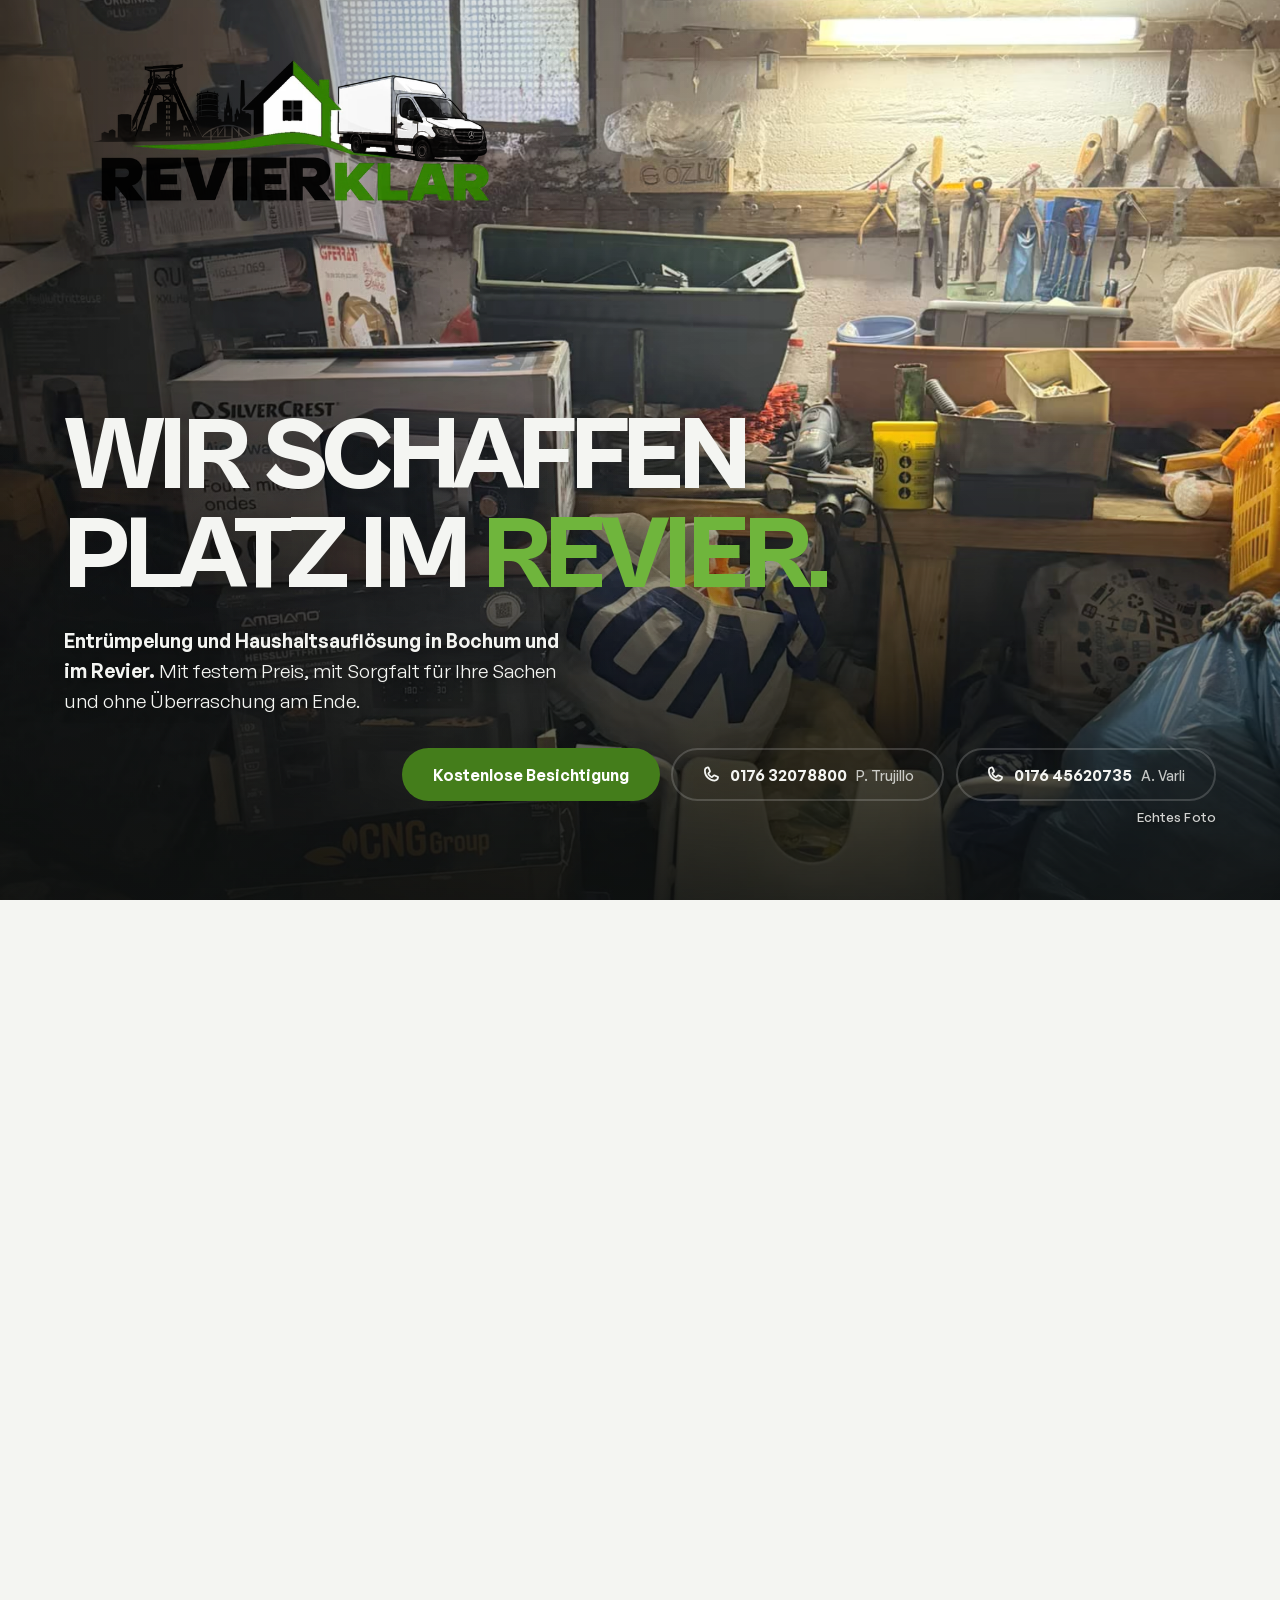
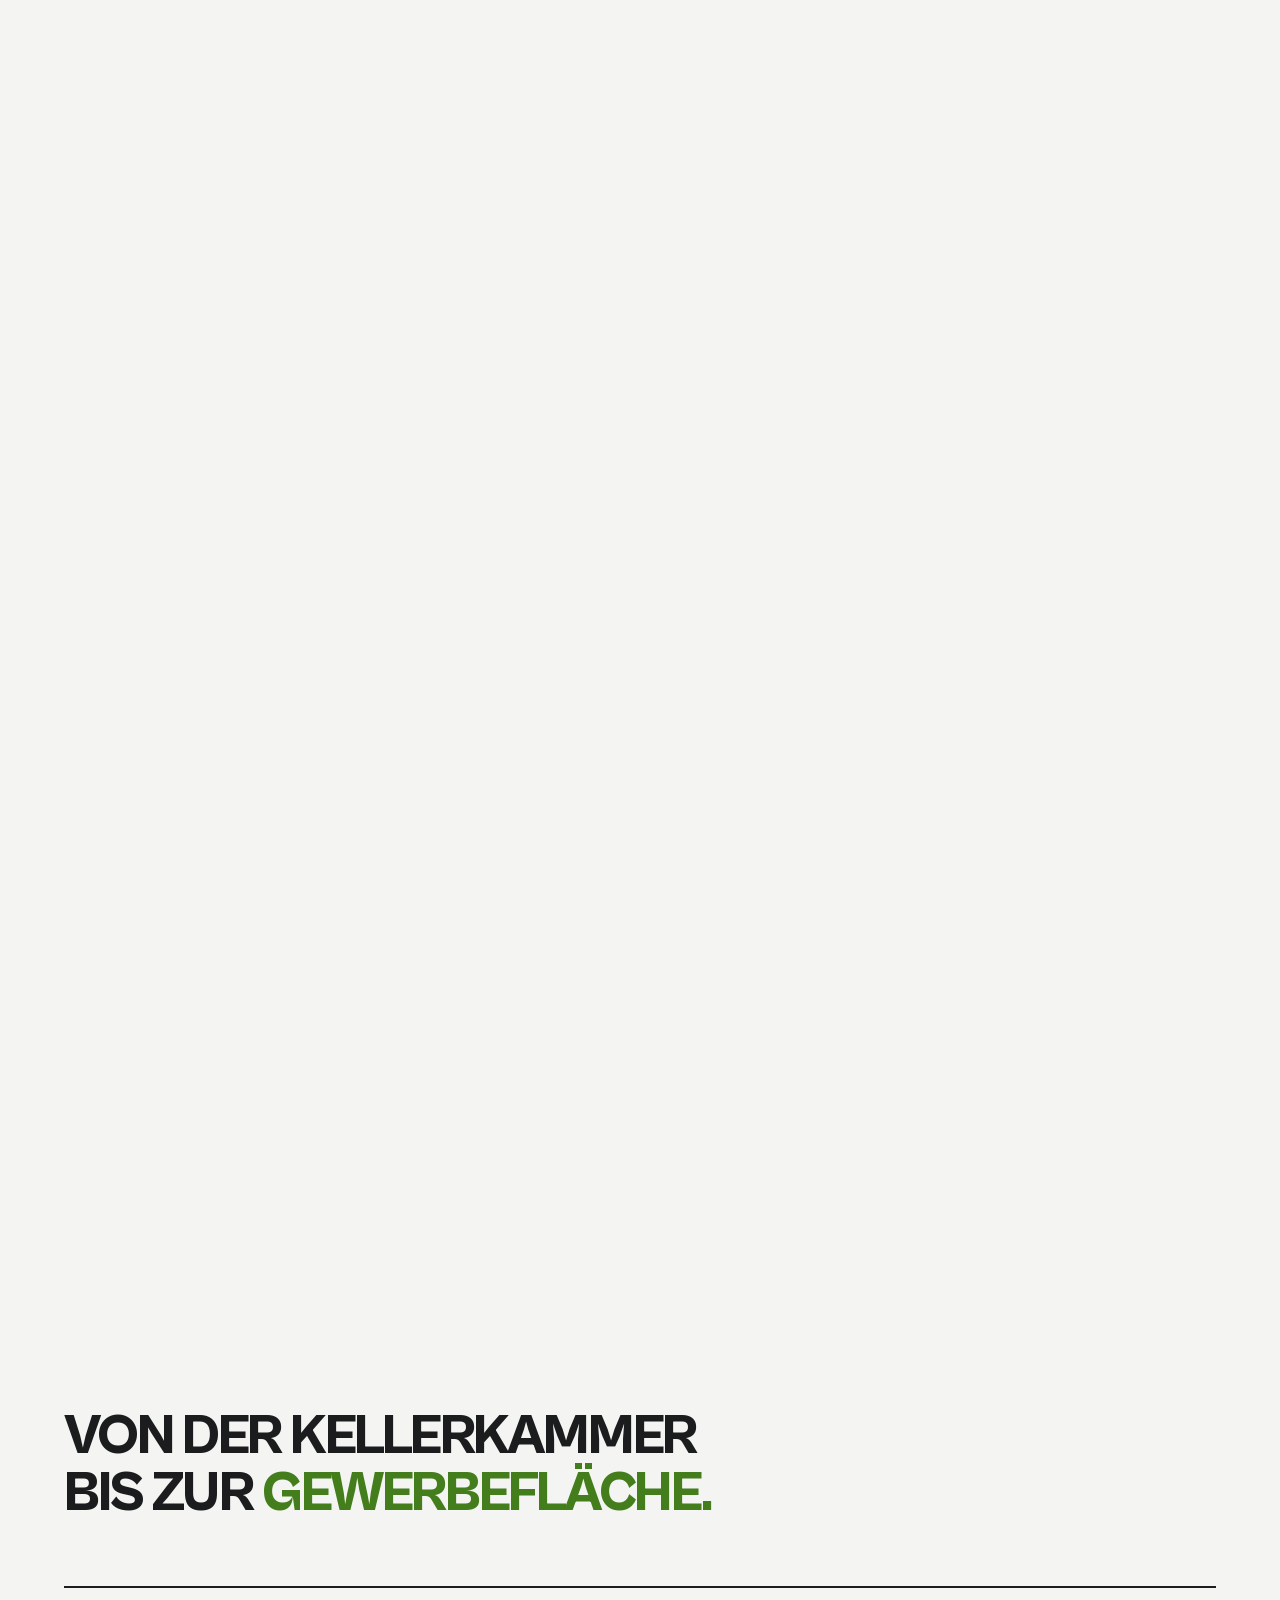
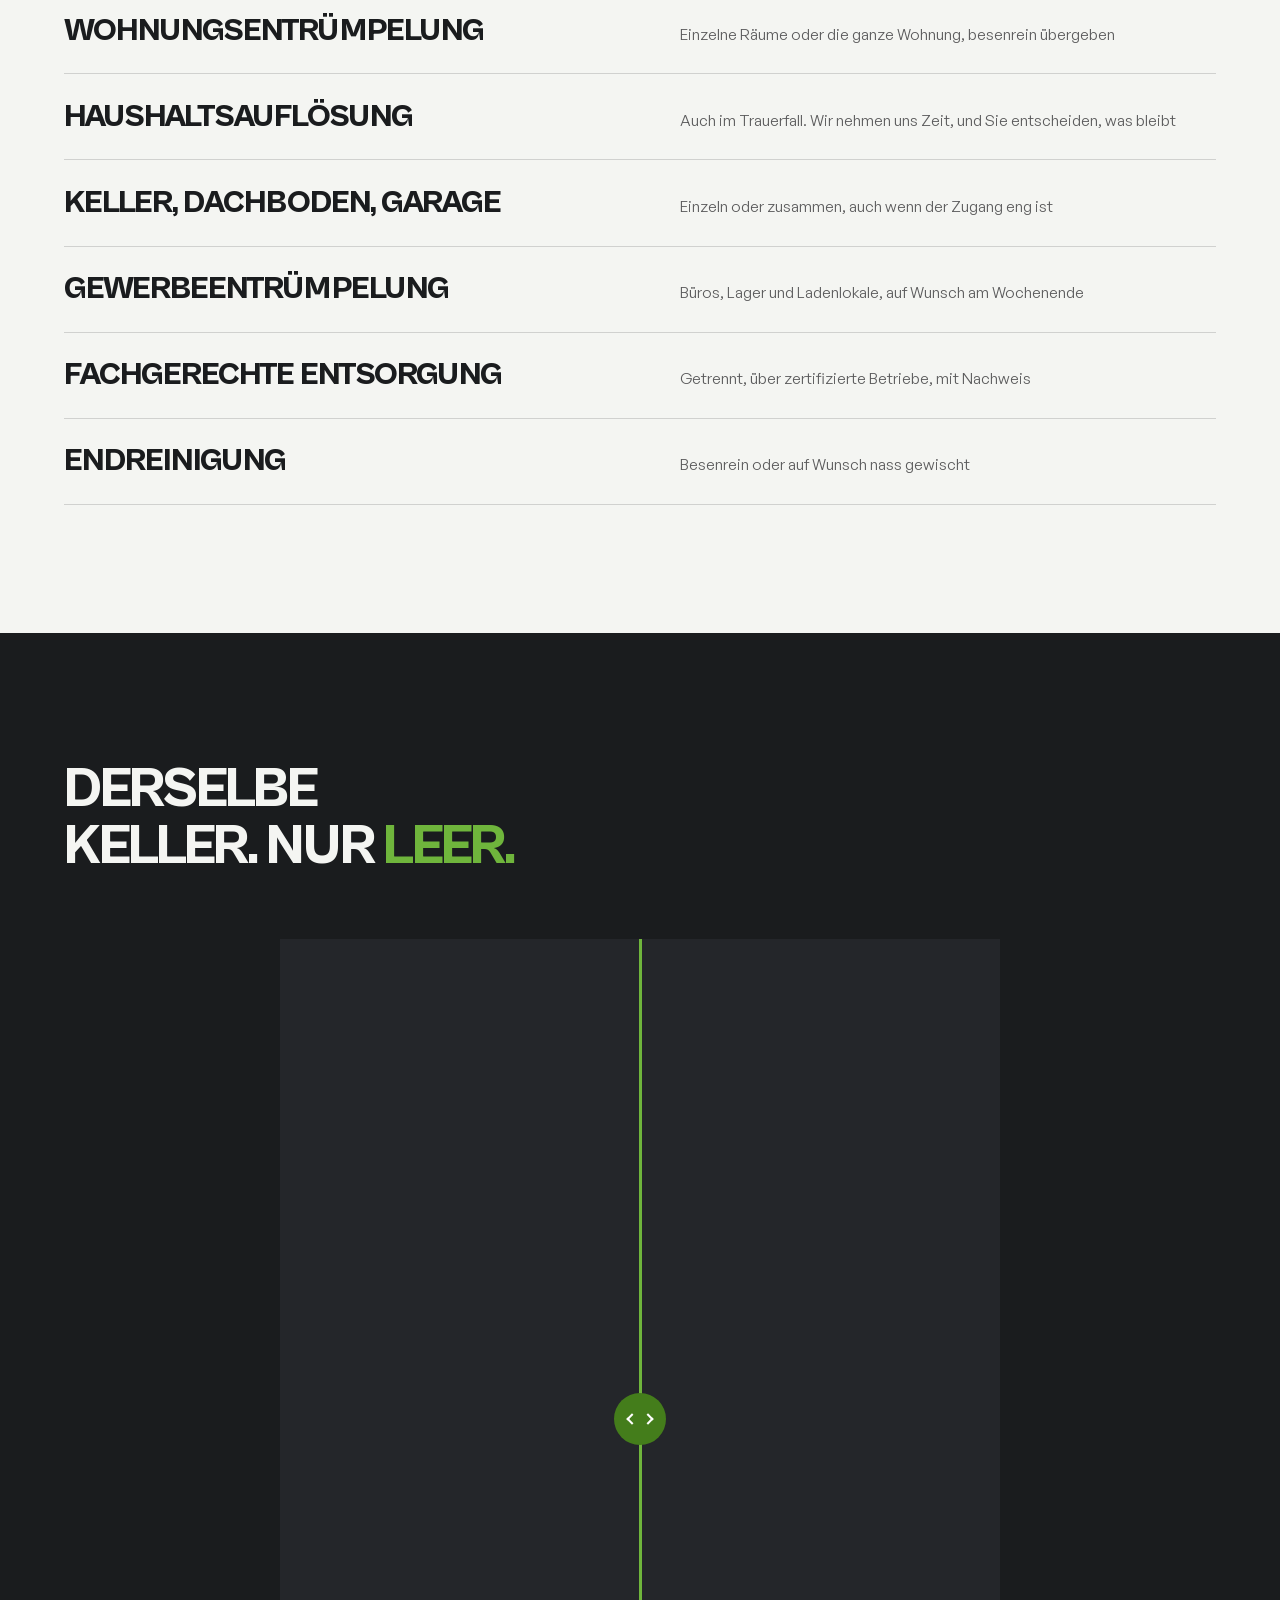
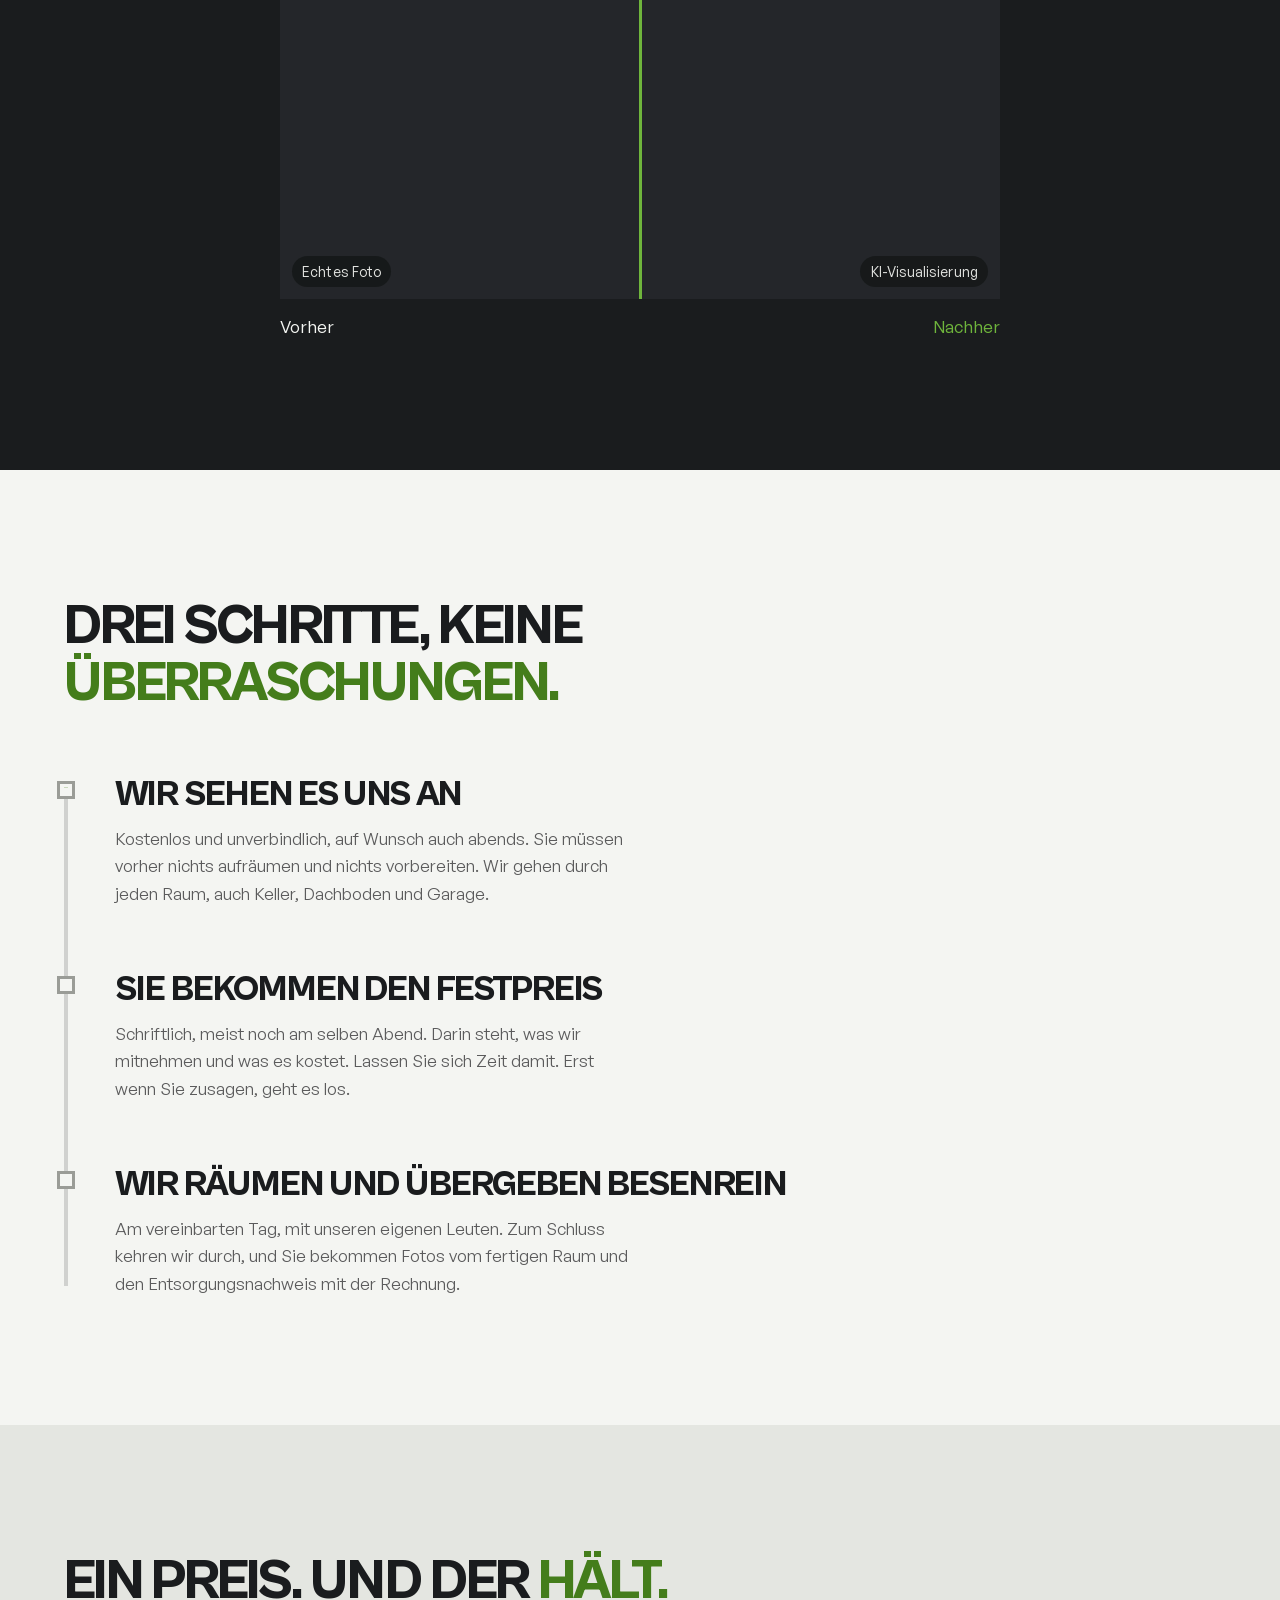
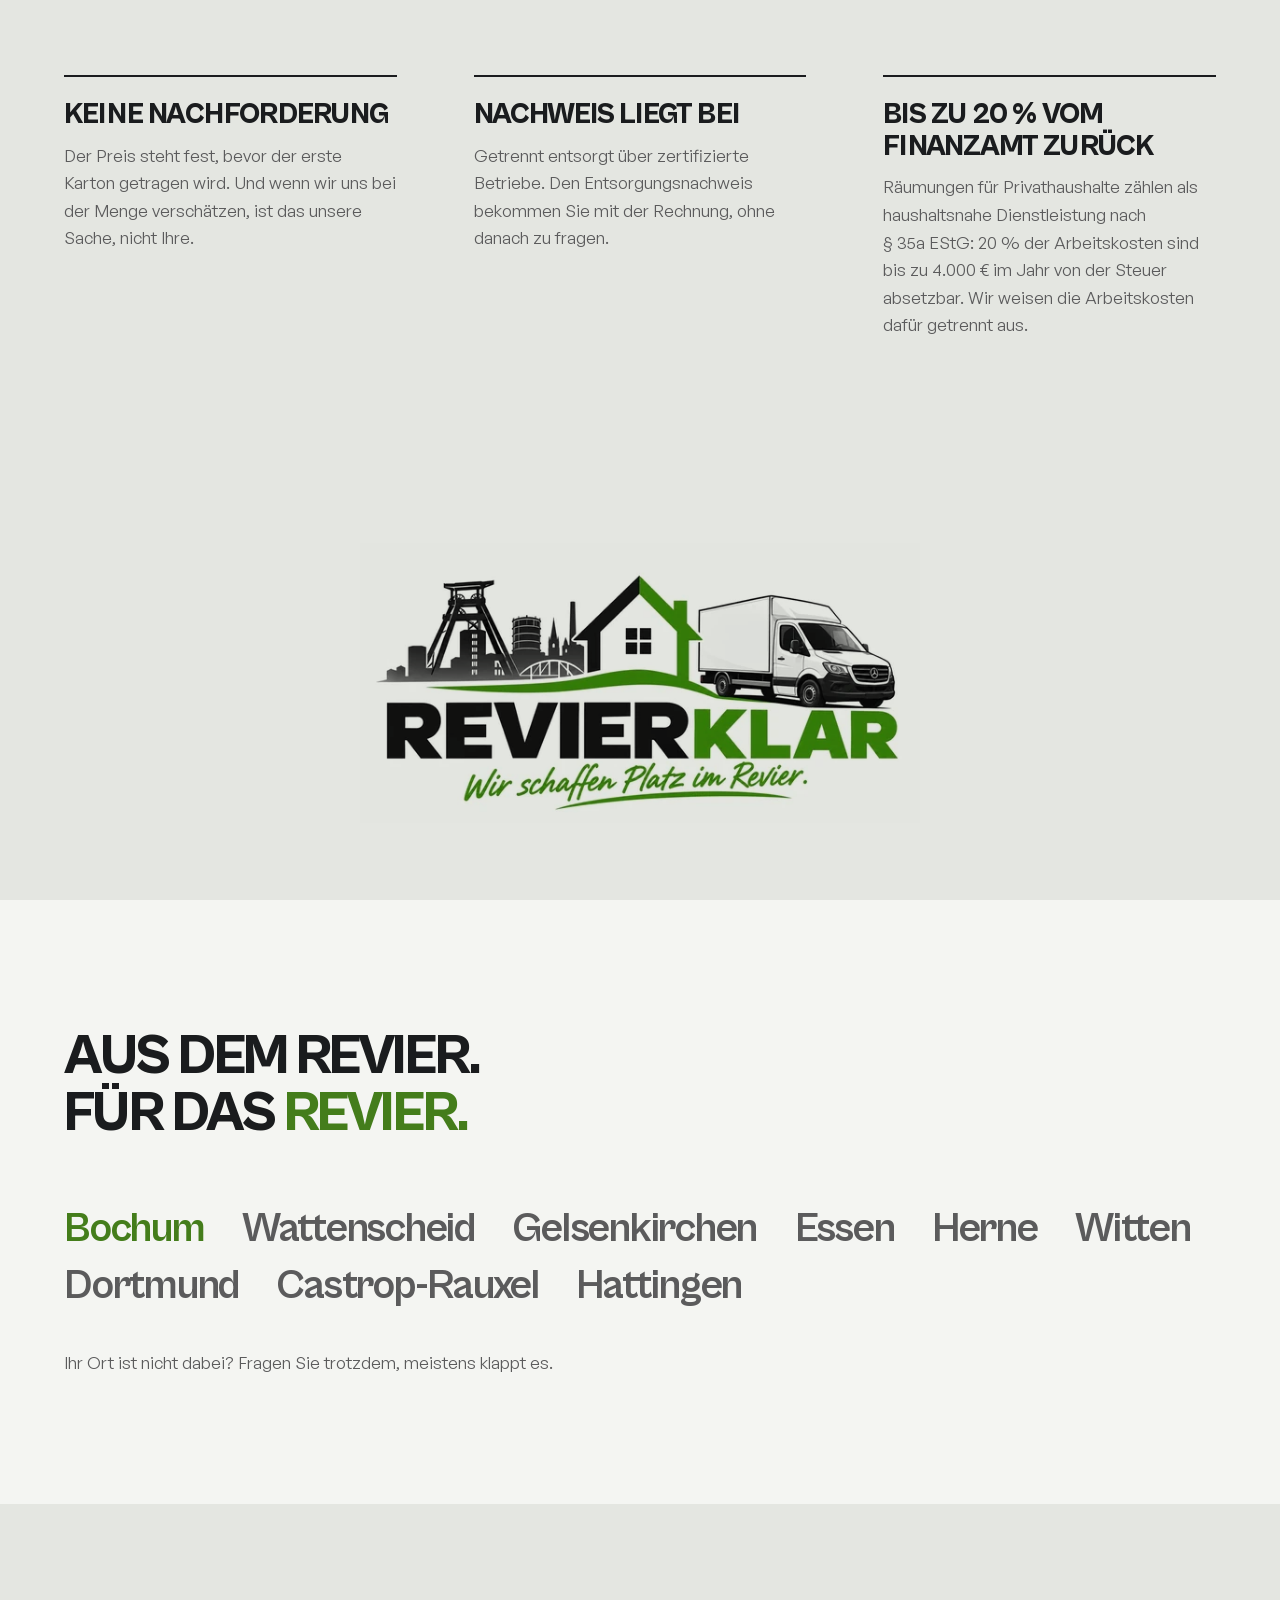
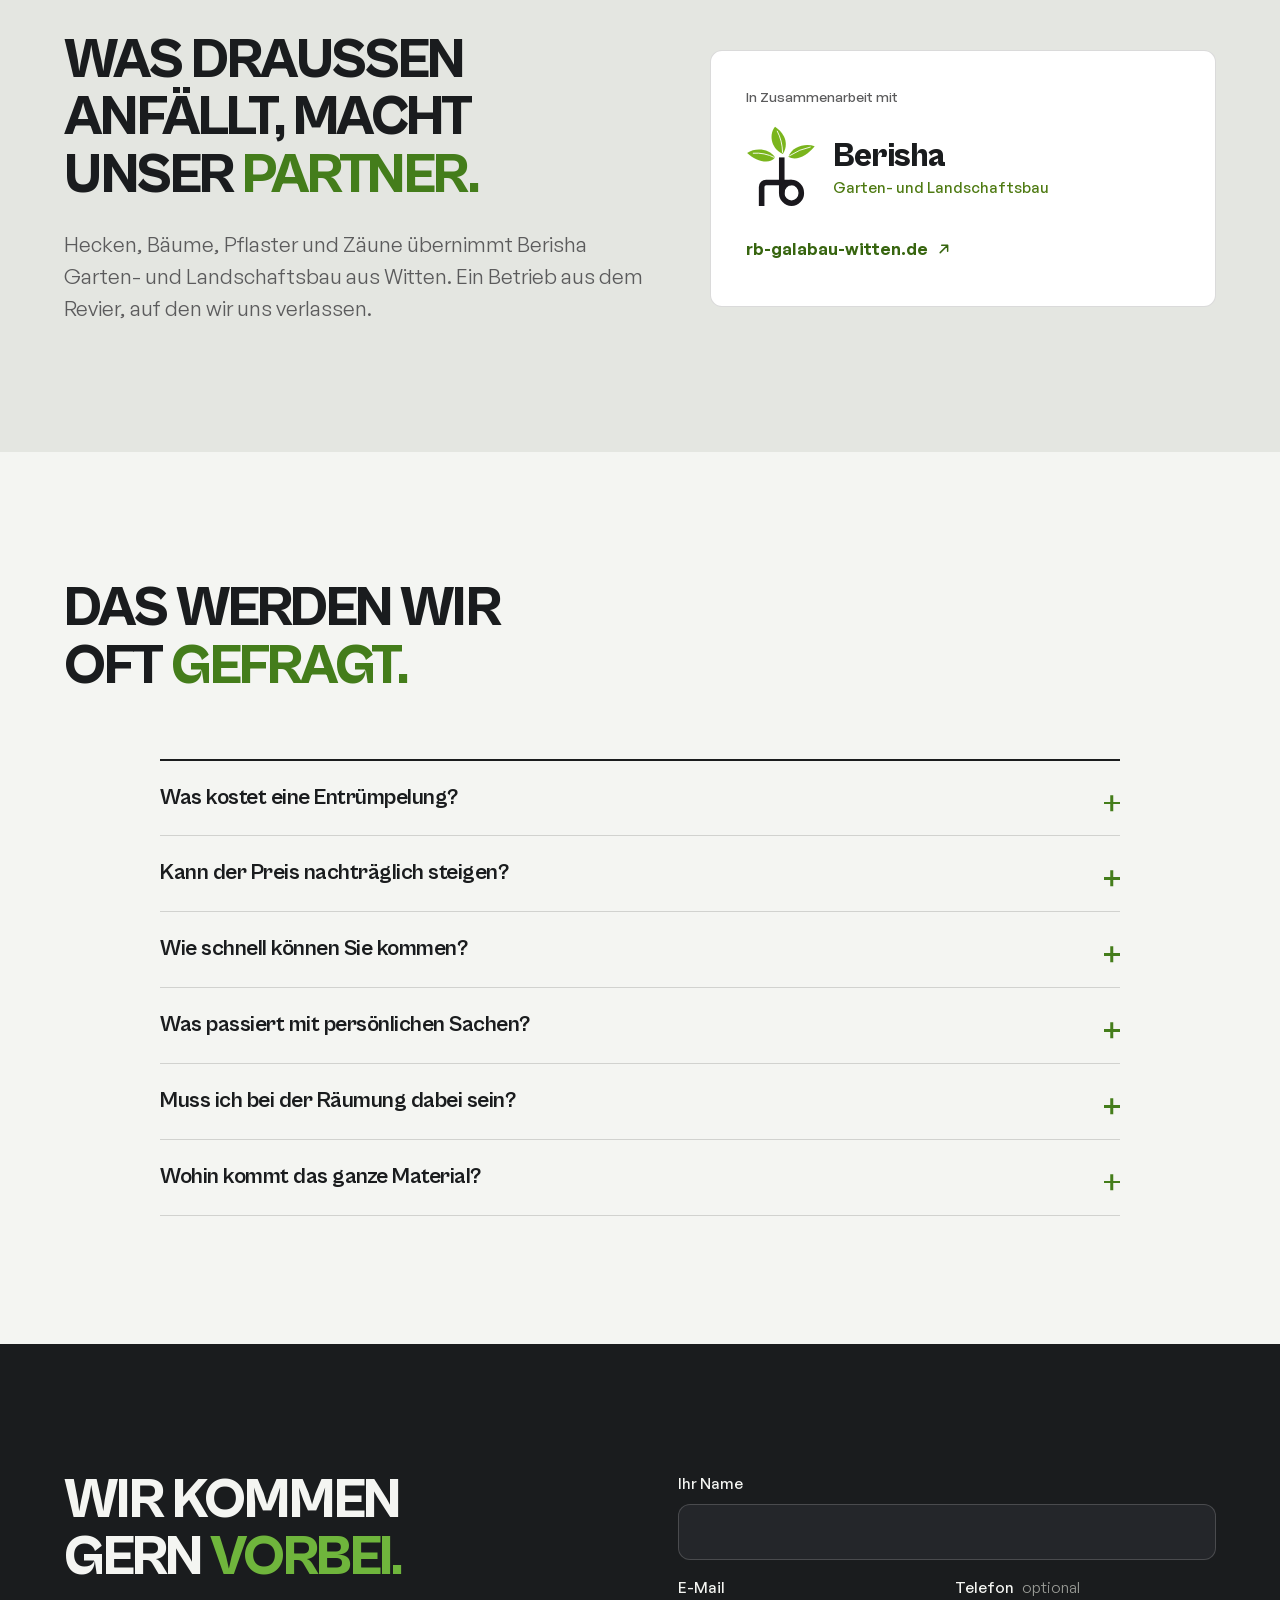
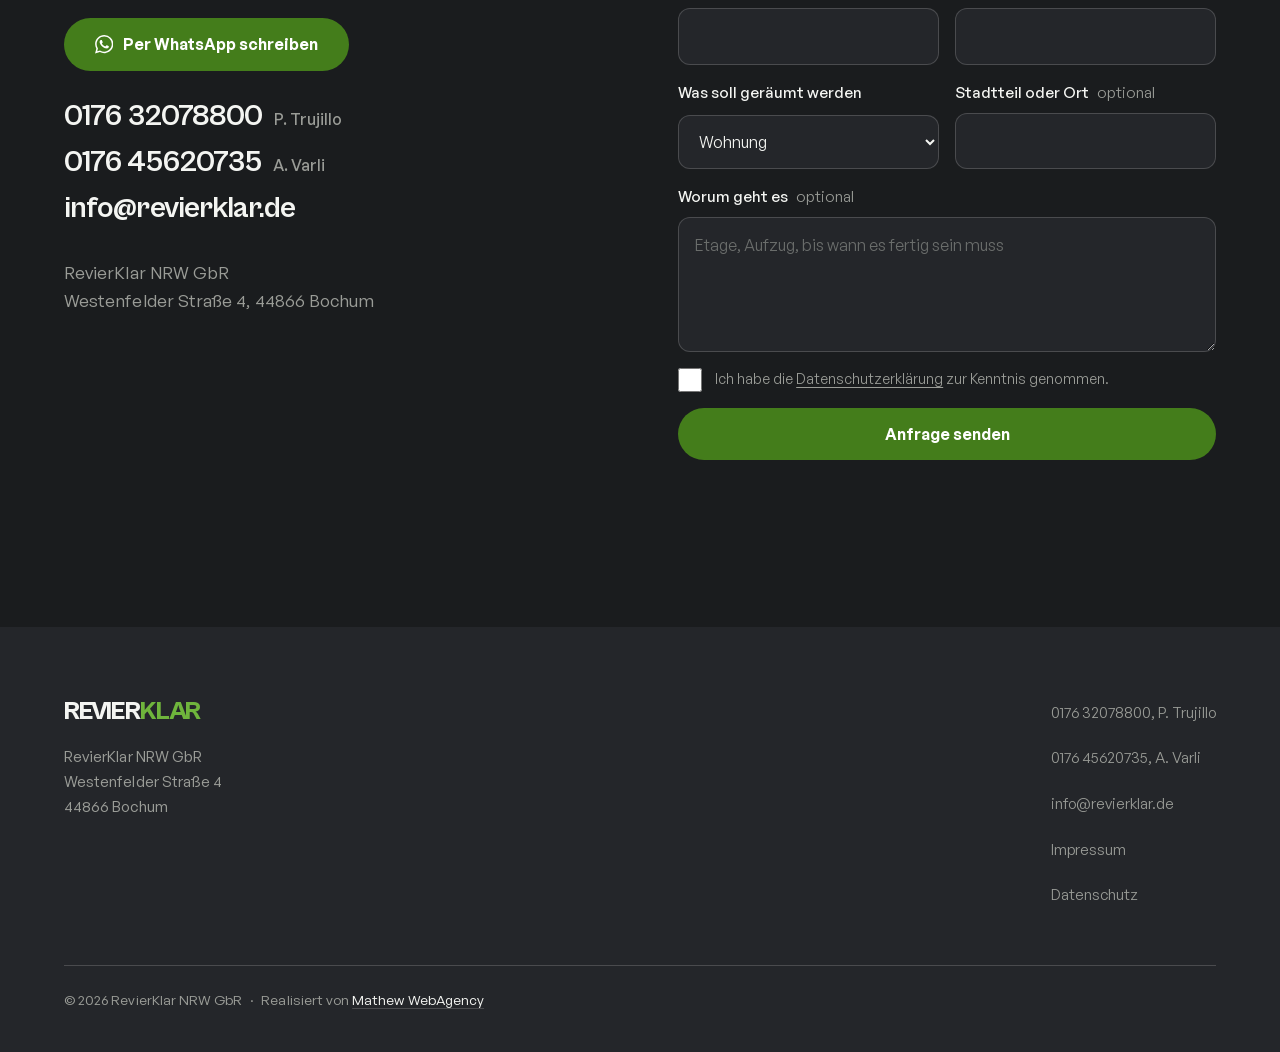
==== commit 31a7d9a4: "Bildhinweise mitwachsend, Tablet-Knoepfe im Raster, KI-Satz im Footer entfernt Co-Authored-By: Claud" ====
--- a/index.html
+++ b/index.html
@@ -30,7 +30,7 @@
 <link rel="apple-touch-icon" href="apple-touch-icon.png">
 <link rel="manifest" href="site.webmanifest">
 <link rel="preload" href="assets/fonts/CabinetGrotesk-Variable.woff2" as="font" type="font/woff2" crossorigin>
-<link rel="stylesheet" href="css/style.css?v=2026100417">
+<link rel="stylesheet" href="css/style.css?v=2026100418">
 <script>document.documentElement.classList.add("js");</script>
 
 <script type="application/ld+json">
@@ -559,7 +559,6 @@
     </nav>
   </div>
   <div class="foot-unten">
-    <p class="foot-ki">Die <span class="nw">Nachher-Bilder</span> sind mit KI erzeugte Visualisierungen auf Grundlage echter <span class="nw">Vorher-Fotos</span>.</p>
     <p class="foot-recht">&copy; <span data-jahr>2026</span> RevierKlar NRW GbR<span class="foot-trenner" aria-hidden="true">·</span><span class="foot-agentur">Realisiert von <a href="https://mathew-webagency.de/" rel="noopener">Mathew WebAgency</a></span></p>
   </div>
 </footer>
@@ -567,7 +566,7 @@
 <script src="assets/js/gsap.min.js" defer></script>
 <script src="assets/js/ScrollTrigger.min.js" defer></script>
 <script src="assets/js/lenis.min.js" defer></script>
-<script src="js/main.js?v=2026100417" defer></script>
+<script src="js/main.js?v=2026100418" defer></script>
 <script>document.querySelectorAll("[data-jahr]").forEach(function (e) { e.textContent = new Date().getFullYear(); });</script>
 </body>
 </html>
--- a/css/style.css
+++ b/css/style.css
@@ -229,7 +229,7 @@
 .hero-echt-in { position: absolute; inset: 0; will-change: transform; }
 .hero-tag {
   position: absolute; right: var(--gutter); bottom: 0.5rem; margin: 0;
-  font-size: 0.72rem; font-weight: 500; line-height: 1.2; letter-spacing: 0.01em;
+  font-size: clamp(0.72rem, 0.55rem + 0.36vw, 0.92rem); font-weight: 500; line-height: 1.2; letter-spacing: 0.01em;
   color: rgba(244,245,242,0.85); text-shadow: 0 1px 4px rgba(16,18,17,0.75);
   white-space: nowrap; pointer-events: none;
 }
@@ -238,12 +238,11 @@
   position: absolute; right: 0.75rem; bottom: 0.75rem; margin: 0;
   padding: 0.3em 0.75em; border-radius: 999px;
   background: rgba(16,18,17,0.62); color: rgba(244,245,242,0.92);
-  font-size: 0.72rem; font-weight: 500; line-height: 1.3; letter-spacing: 0.01em;
+  font-size: clamp(0.75rem, 0.62rem + 0.3vw, 0.9rem); font-weight: 500; line-height: 1.3; letter-spacing: 0.01em;
   white-space: nowrap; pointer-events: none;
 }
 .ki-tag--vorher { left: 0.75rem; right: auto; }
 .ba-top-in { position: absolute; inset: 0; pointer-events: none; transform: translate3d(50%, 0, 0); will-change: transform; }
-@media (max-width: 47.99rem) { .ki-tag { font-size: 0.75rem; } }
 /* Grosses Logo auf einer Tafel in Headerfarbe. Die Tafel ist die spaetere
    Headerleiste im Kleinen, deshalb dieselbe Farbe und eckig wie der Header. */
 .hero-top {
@@ -492,7 +491,6 @@
 .foot-recht, .foot-agentur, .kon-name, .tel-name { hyphens: none; }
 /* Zusammengesetzte Woerter mit Bindestrich bleiben in einer Zeile */
 .nw { white-space: nowrap; }
-.foot-ki { max-width: 48ch; }
 /* Impressum und Datenschutz im Footer der Unterseiten */
 .foot-rechtl { display: flex; flex-wrap: wrap; column-gap: 1.4rem; }
 .foot-rechtl a { min-height: 44px; display: inline-flex; align-items: center; }
@@ -546,6 +544,12 @@
 @media (max-width: 61.99rem) {
   .leist li { grid-template-columns: 1fr; }
 }
+/* Tablet: drei Knoepfe passen nicht in eine Reihe. Wie am Handy steht die
+   Besichtigung oben ueber beide Nummern, darunter die Nummern nebeneinander. */
+@media (min-width: 48rem) and (max-width: 61.99rem) {
+  .hero-cta { margin-left: 0; width: min(100%, 38rem); display: grid; grid-template-columns: 1fr 1fr; gap: 0.7rem; }
+  .hero-cta .btn--solid { grid-column: 1 / -1; }
+}
 @media (max-width: 47.99rem) {
   .hero-logo { width: 100%; }
   .foot-nav { margin-left: 0; }
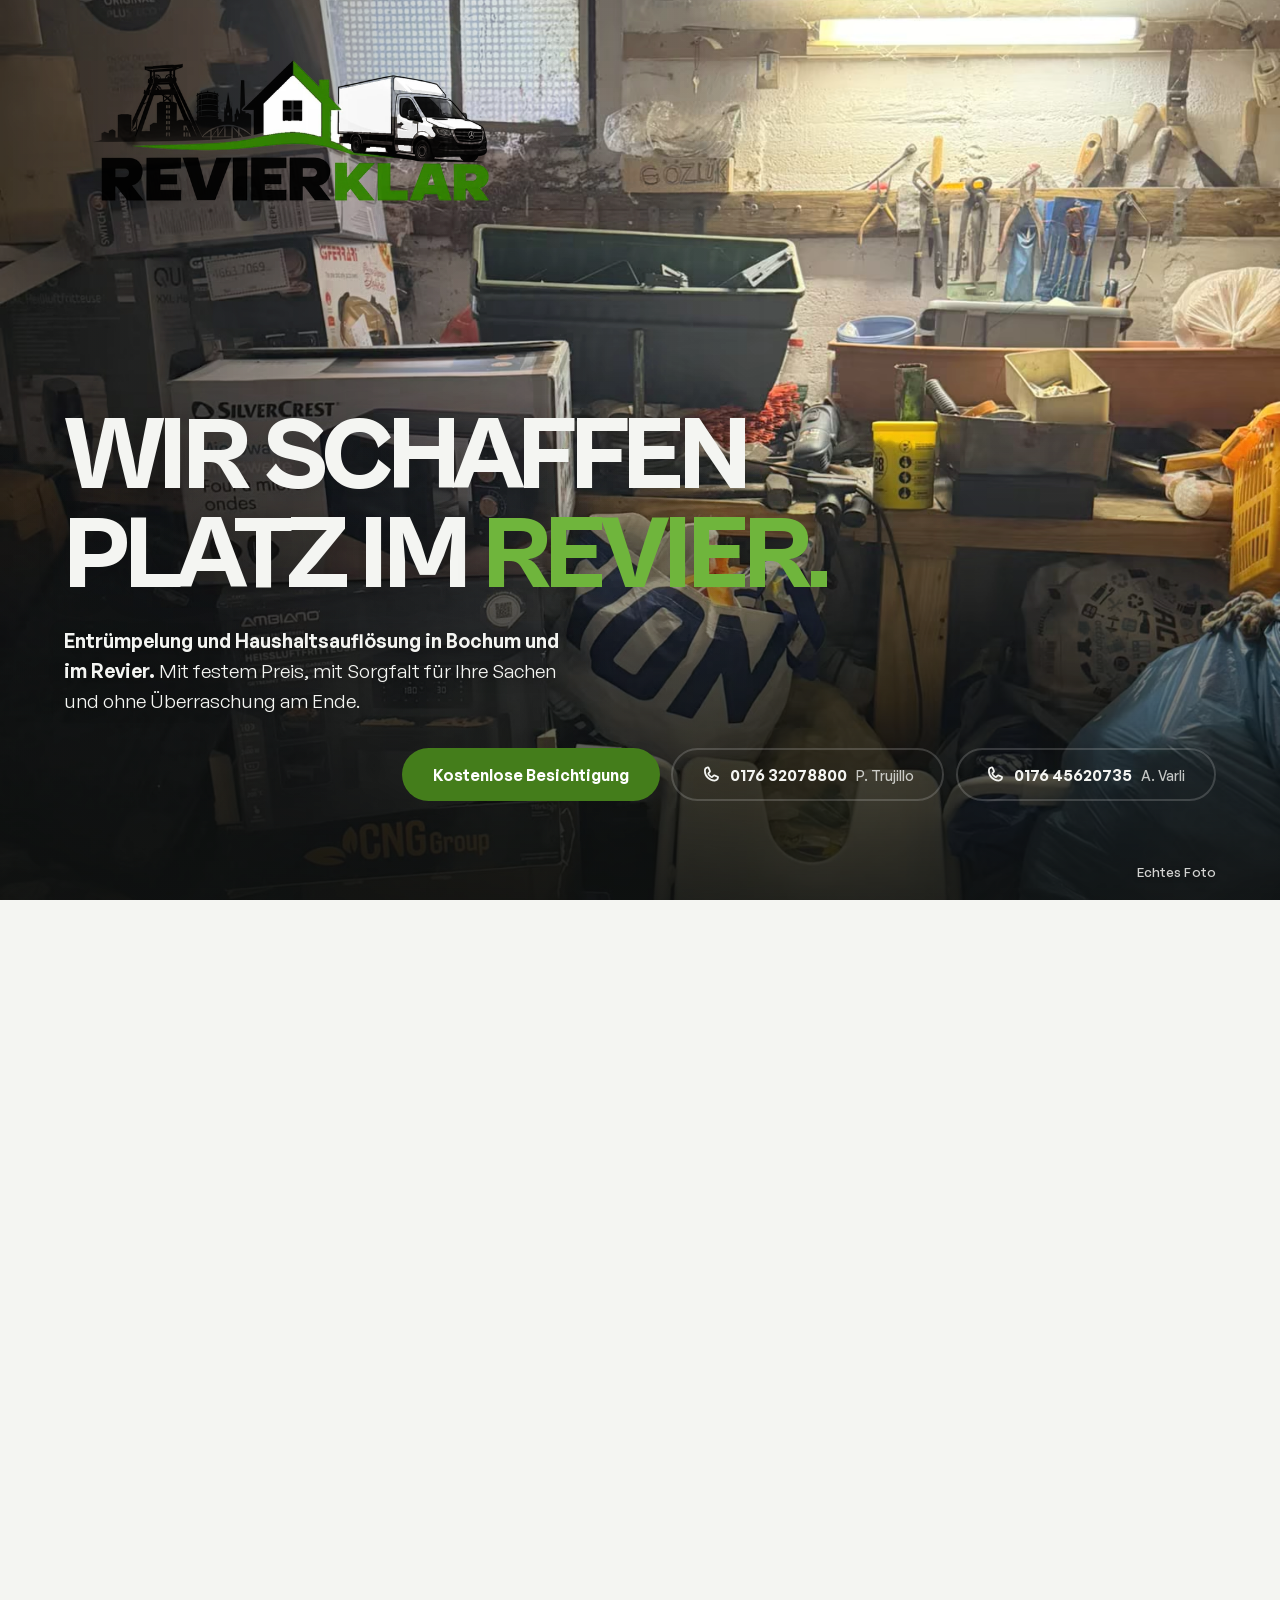
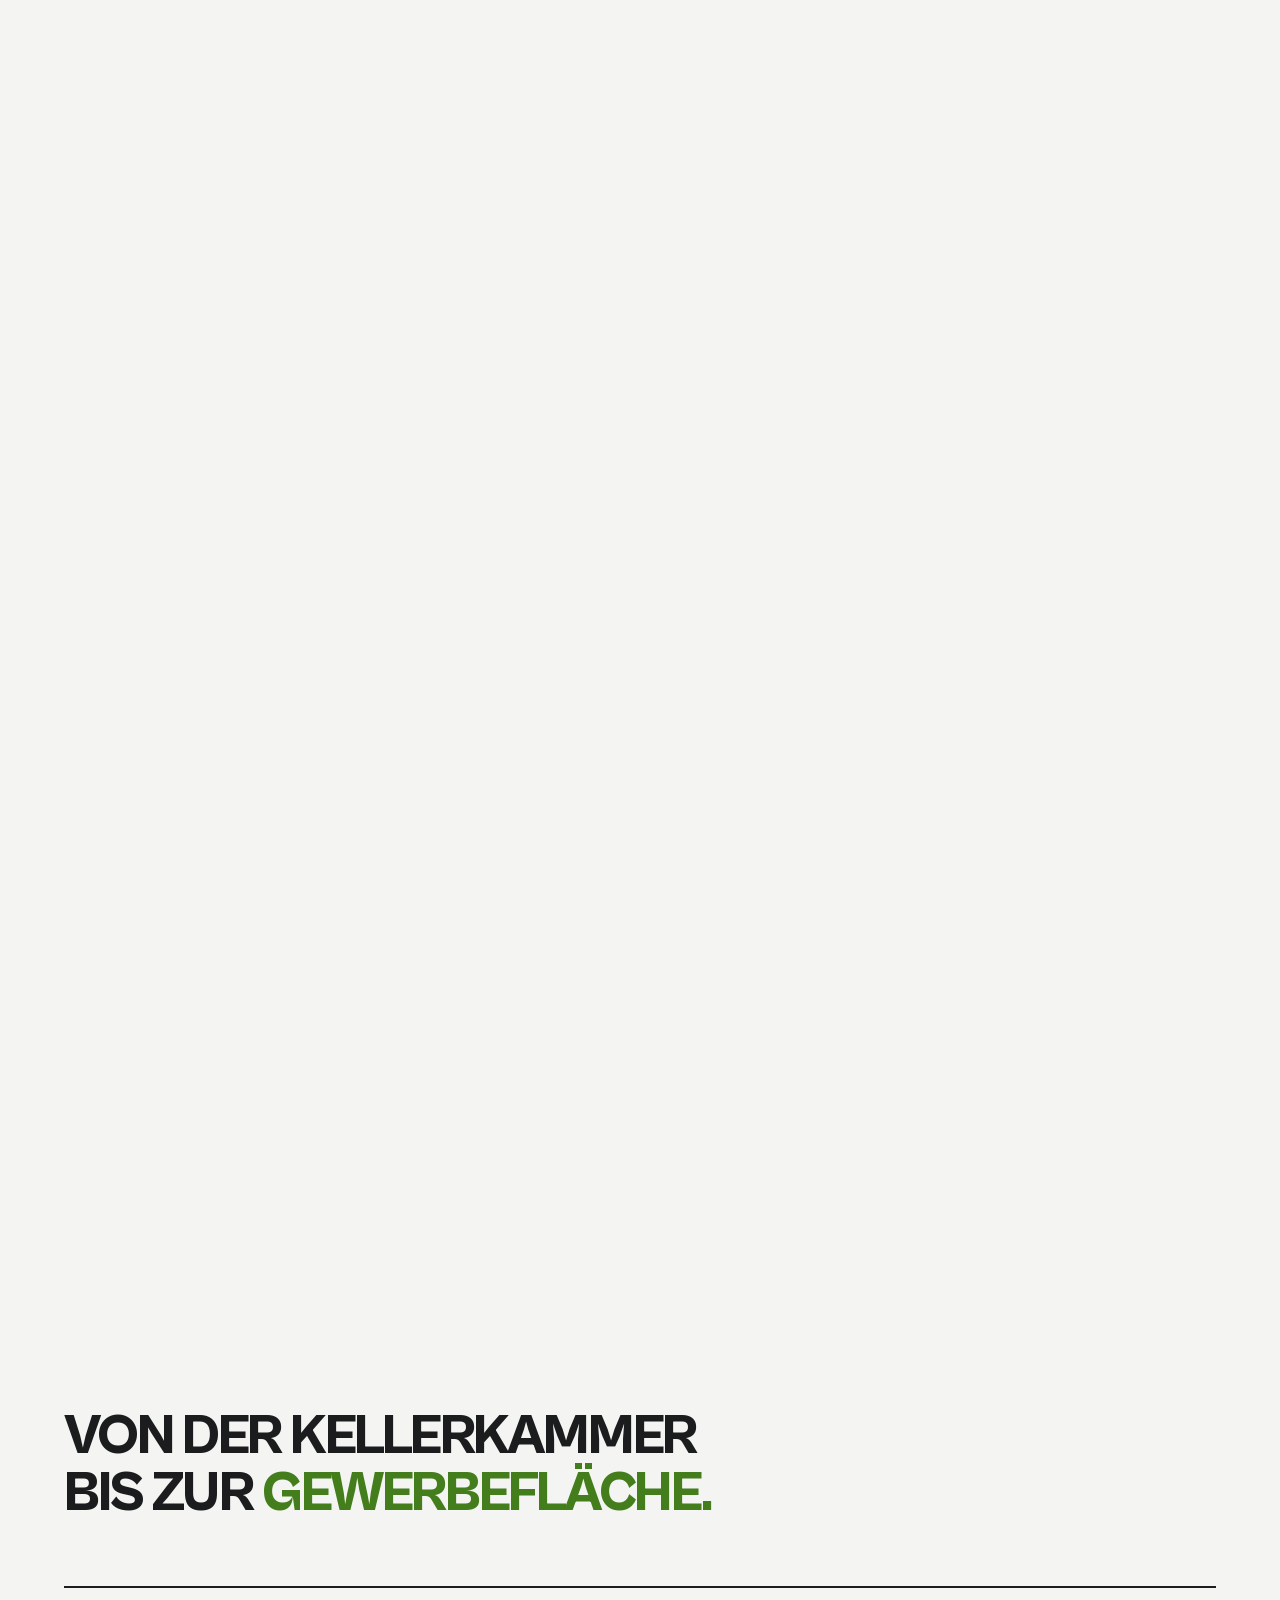
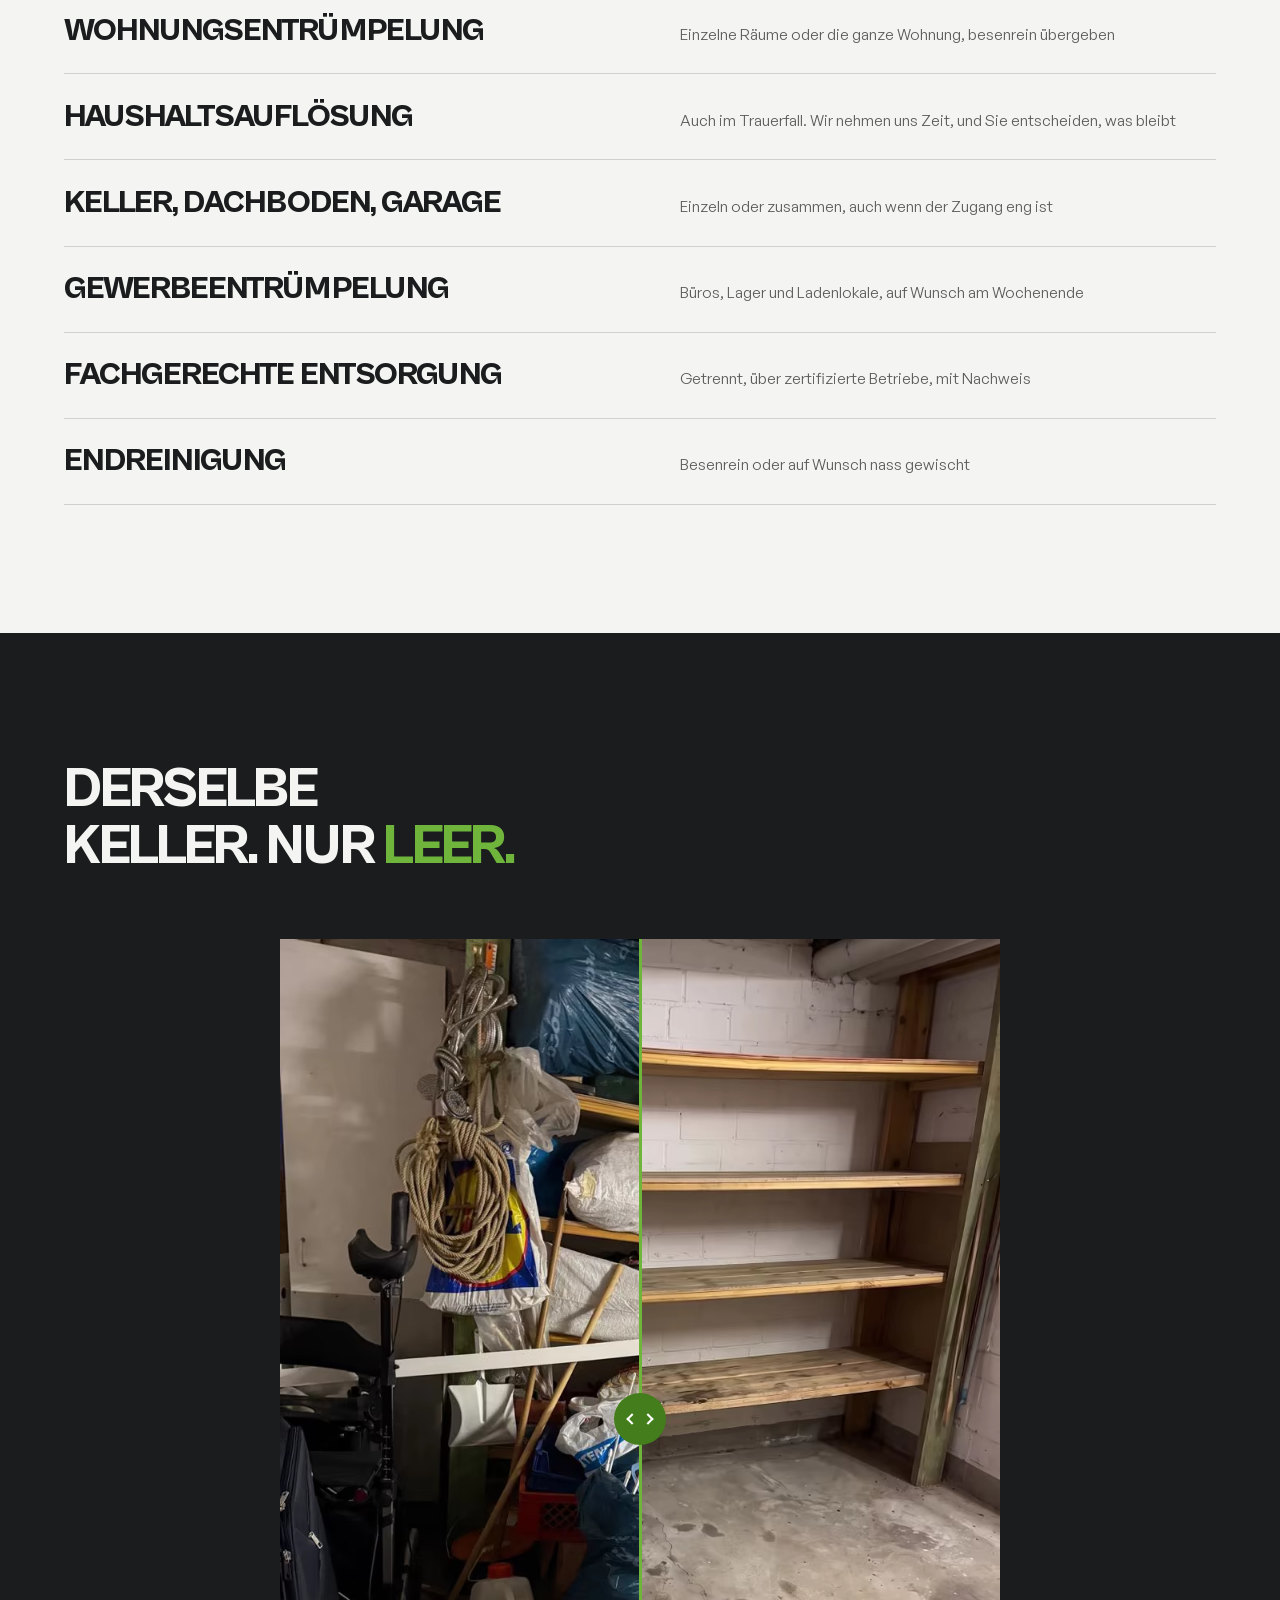
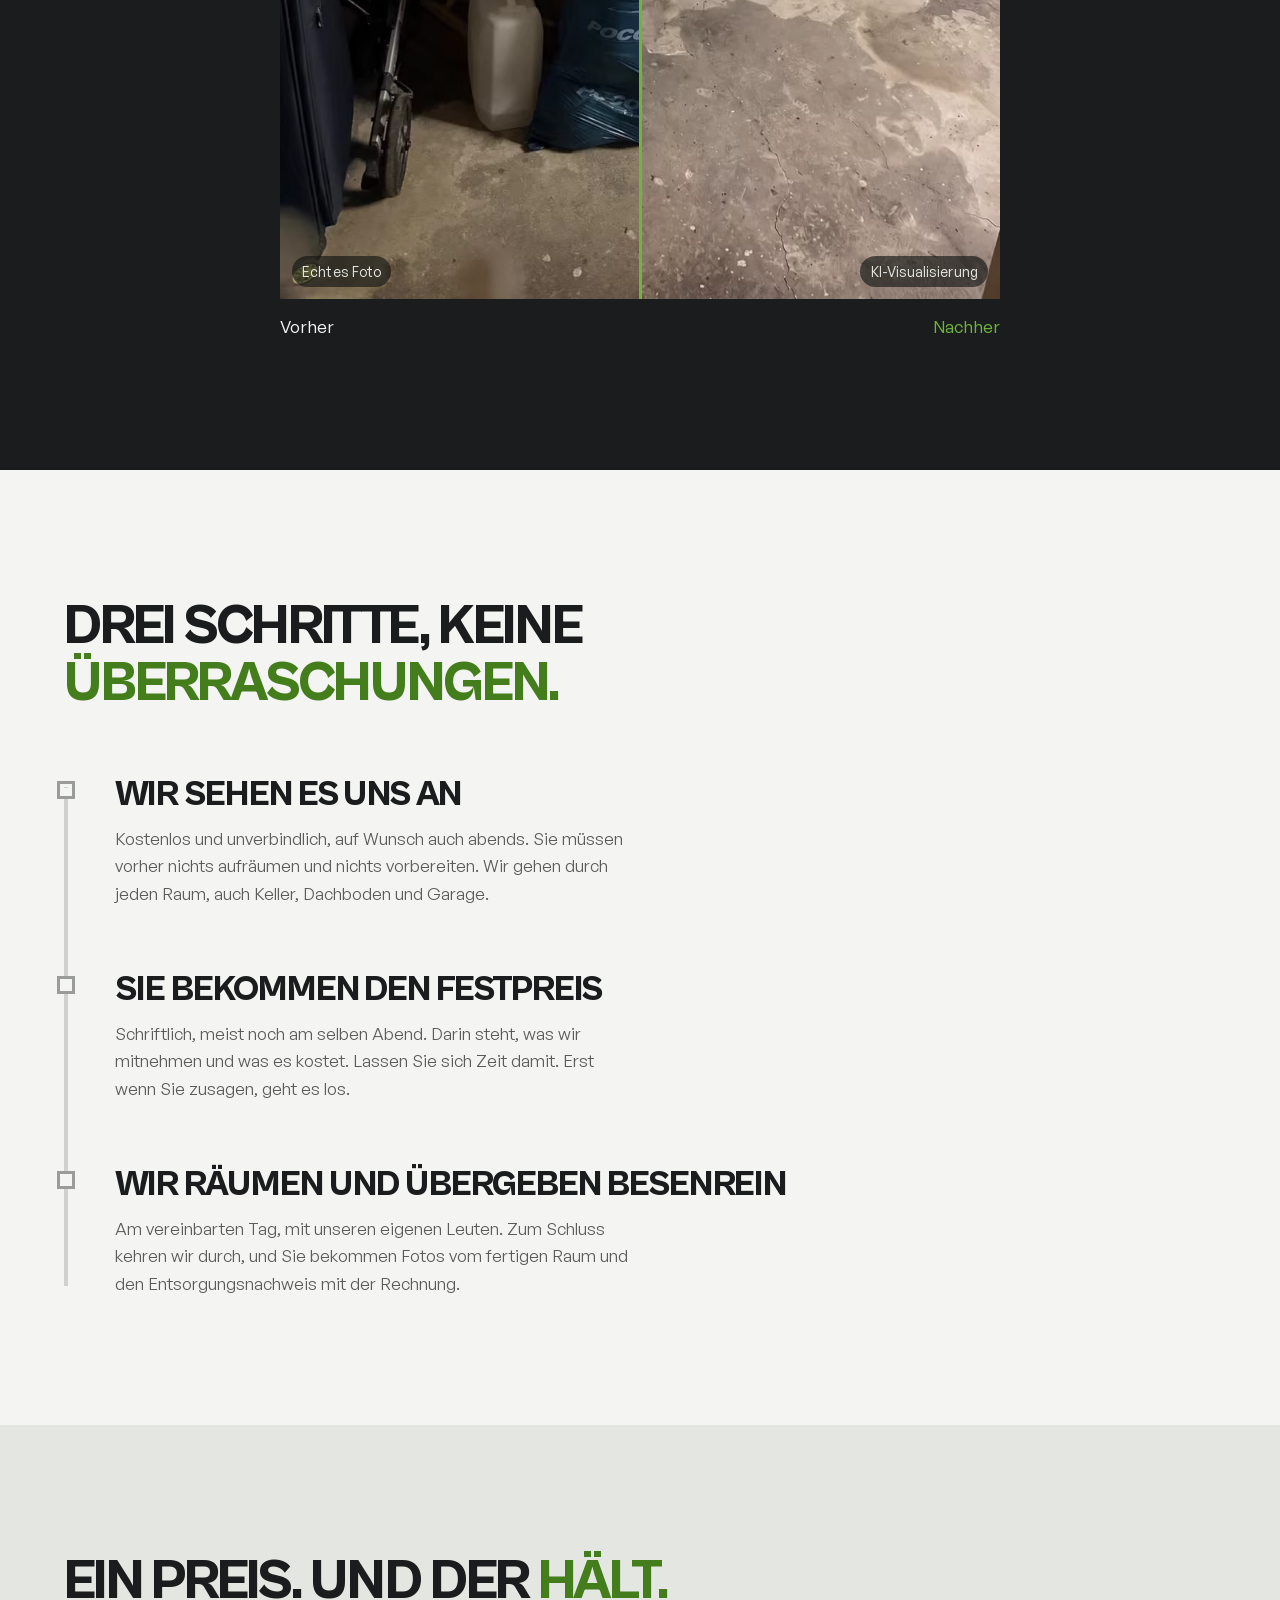
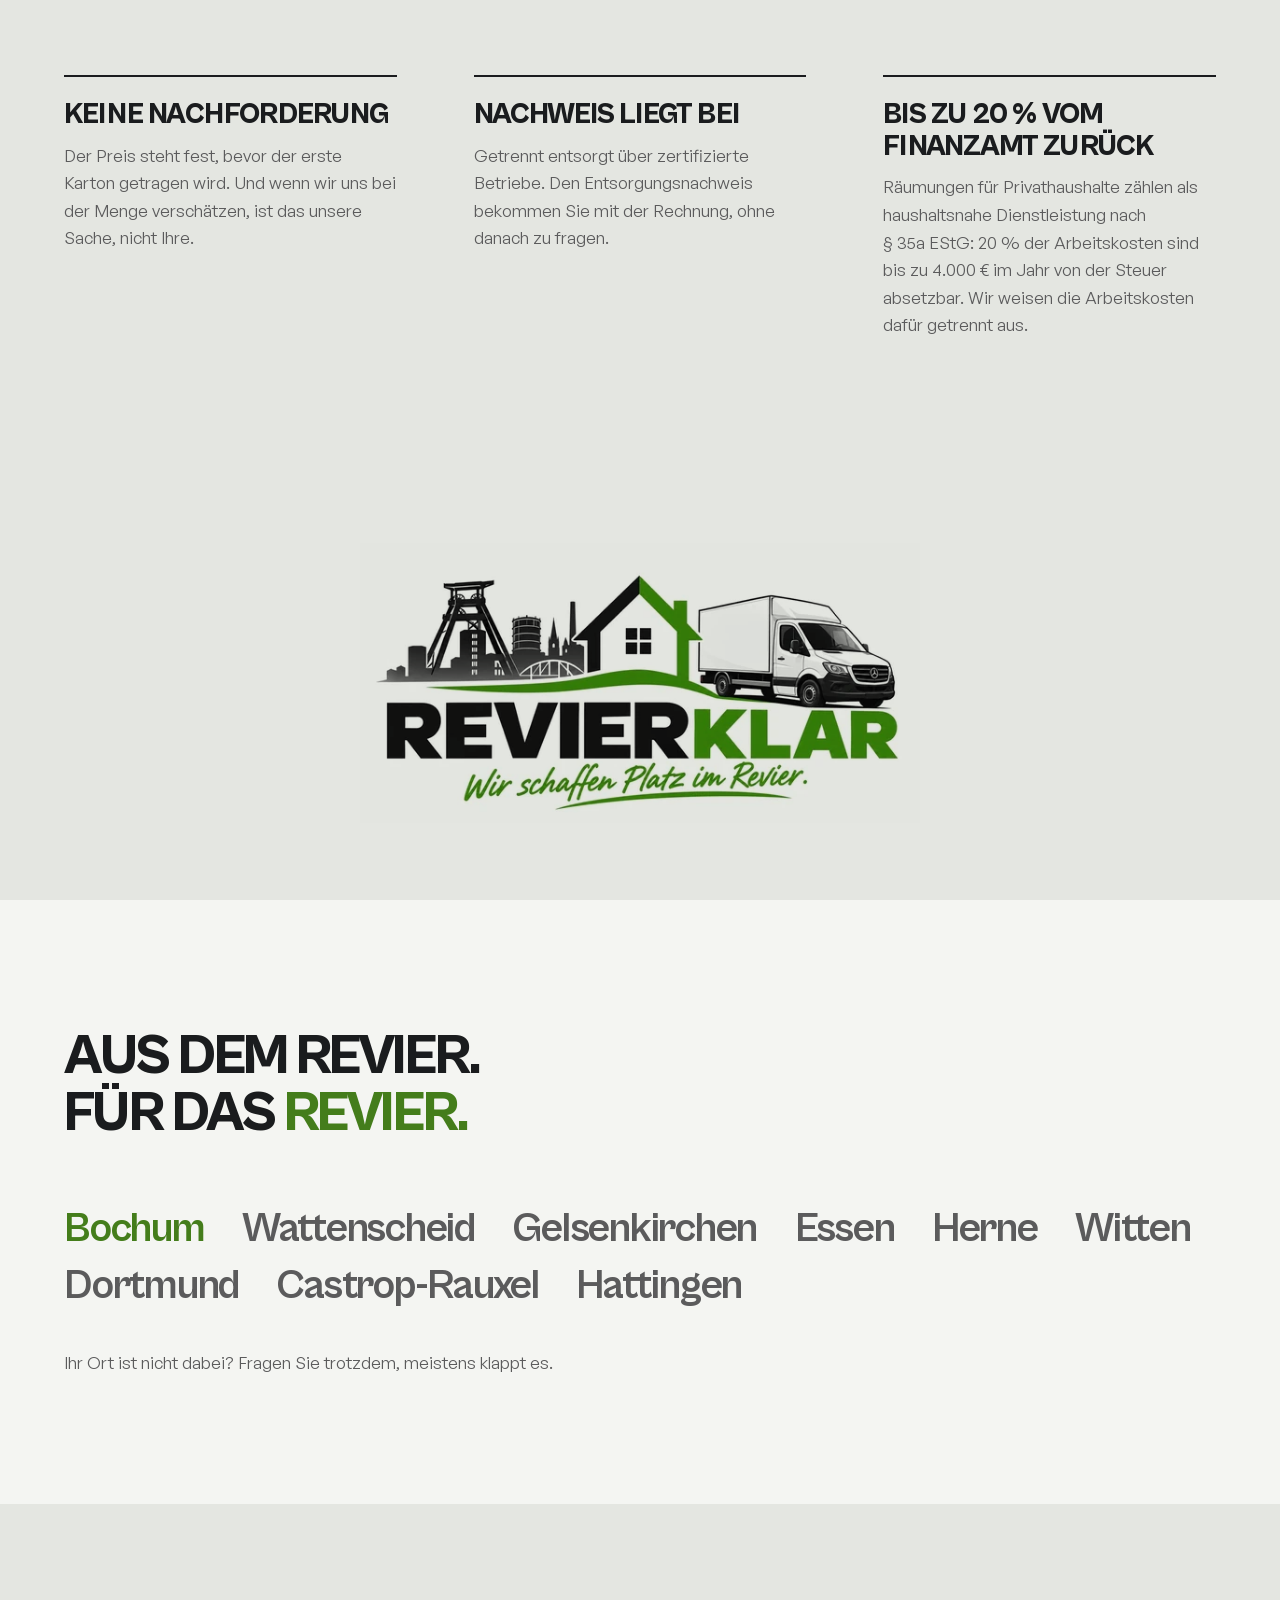
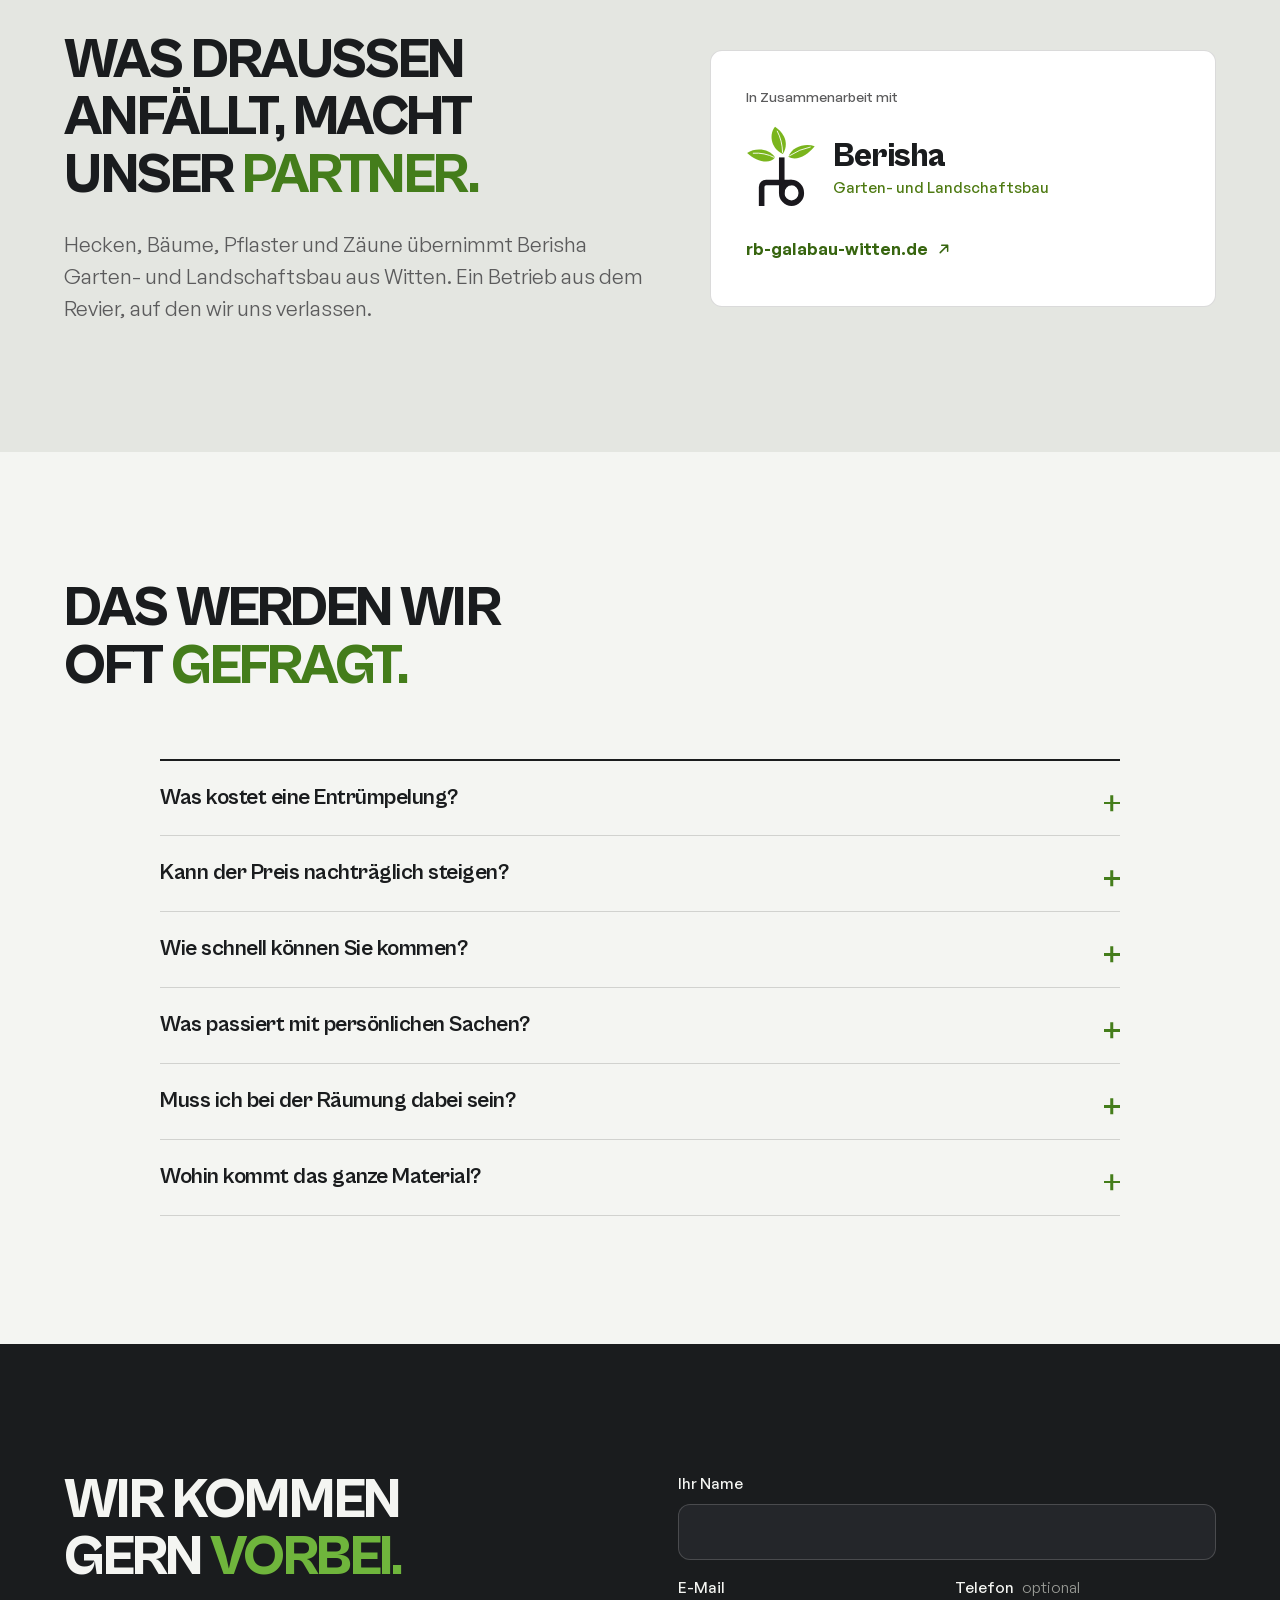
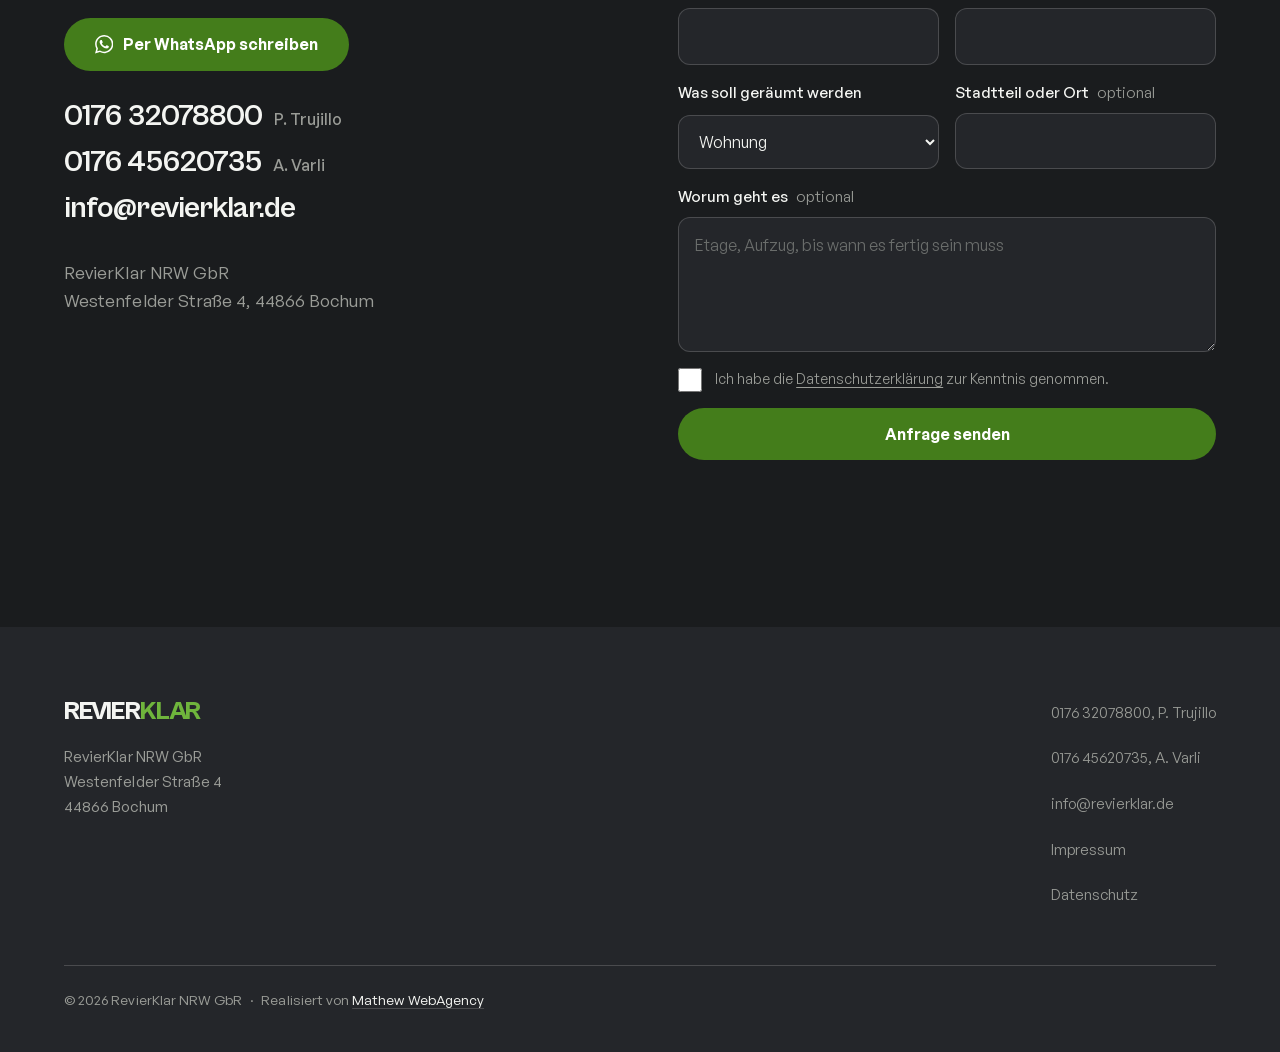
==== commit 359feb0b: "Bildhinweise auf Tablet und Desktop unten rechts in der Bildecke Co-Authored-By: Claude Opus 5.5 <no" ====
--- a/index.html
+++ b/index.html
@@ -30,7 +30,7 @@
 <link rel="apple-touch-icon" href="apple-touch-icon.png">
 <link rel="manifest" href="site.webmanifest">
 <link rel="preload" href="assets/fonts/CabinetGrotesk-Variable.woff2" as="font" type="font/woff2" crossorigin>
-<link rel="stylesheet" href="css/style.css?v=2026100418">
+<link rel="stylesheet" href="css/style.css?v=2026100419">
 <script>document.documentElement.classList.add("js");</script>
 
 <script type="application/ld+json">
@@ -566,7 +566,7 @@
 <script src="assets/js/gsap.min.js" defer></script>
 <script src="assets/js/ScrollTrigger.min.js" defer></script>
 <script src="assets/js/lenis.min.js" defer></script>
-<script src="js/main.js?v=2026100418" defer></script>
+<script src="js/main.js?v=2026100419" defer></script>
 <script>document.querySelectorAll("[data-jahr]").forEach(function (e) { e.textContent = new Date().getFullYear(); });</script>
 </body>
 </html>
--- a/css/style.css
+++ b/css/style.css
@@ -228,7 +228,7 @@
 .hero-echt { position: absolute; inset: 0; z-index: 3; overflow: hidden; pointer-events: none; will-change: transform; }
 .hero-echt-in { position: absolute; inset: 0; will-change: transform; }
 .hero-tag {
-  position: absolute; right: var(--gutter); bottom: 0.5rem; margin: 0;
+  position: absolute; right: var(--gutter); bottom: clamp(0.75rem, 2.2vh, 1.5rem); margin: 0;
   font-size: clamp(0.72rem, 0.55rem + 0.36vw, 0.92rem); font-weight: 500; line-height: 1.2; letter-spacing: 0.01em;
   color: rgba(244,245,242,0.85); text-shadow: 0 1px 4px rgba(16,18,17,0.75);
   white-space: nowrap; pointer-events: none;
@@ -592,6 +592,7 @@
 .static-mode .hero-ki-in { transform: translate3d(50%, 0, 0); }
 .static-mode .hero-echt { transform: translate3d(50%, 0, 0); }
 .static-mode .hero-echt-in { transform: translate3d(-50%, 0, 0); }
+.static-mode .hero-ki .hero-tag { right: auto; left: var(--gutter); }
 .static-mode [data-reveal], .static-mode [data-step], .static-mode [data-line] > * { opacity: 1 !important; transform: none !important; }
 .static-mode .abl-bar { height: 100%; transform: none !important; }
 .static-mode .abl-step::before { border-color: var(--revier); background: var(--revier); }
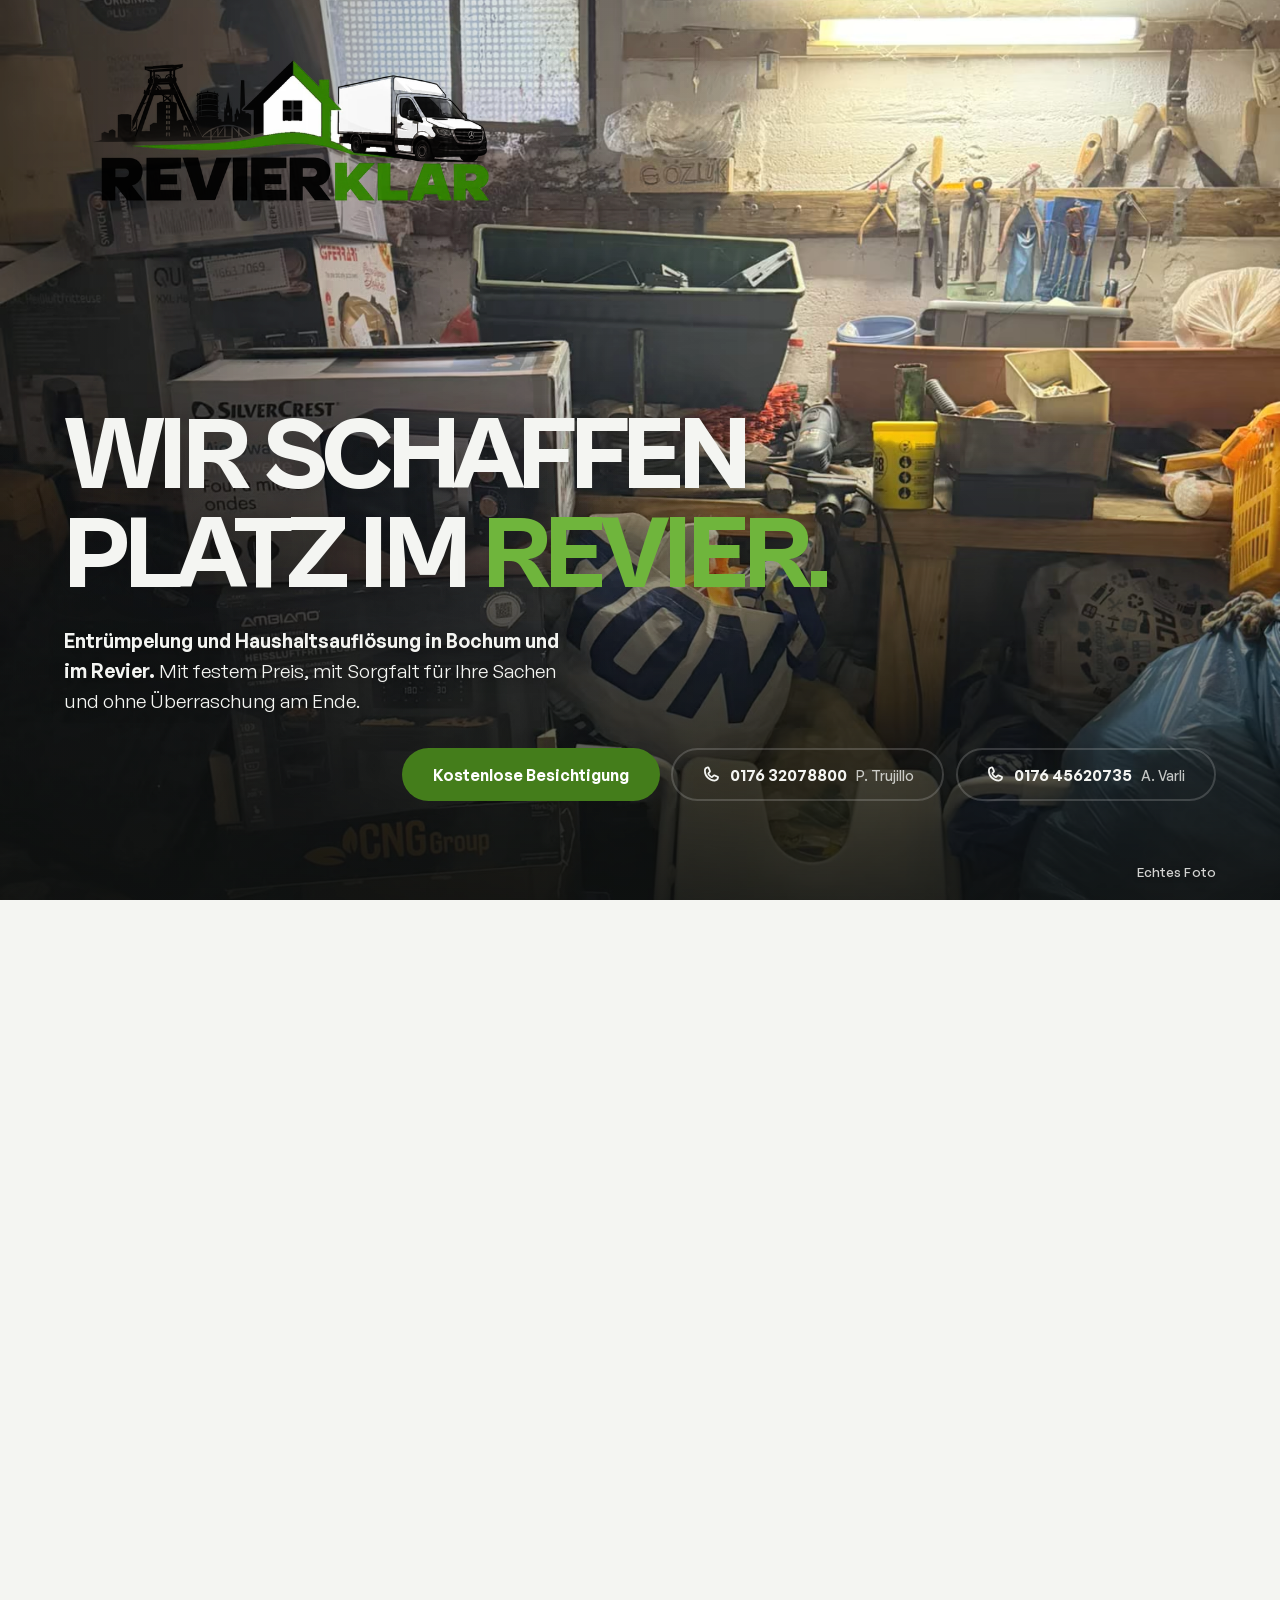
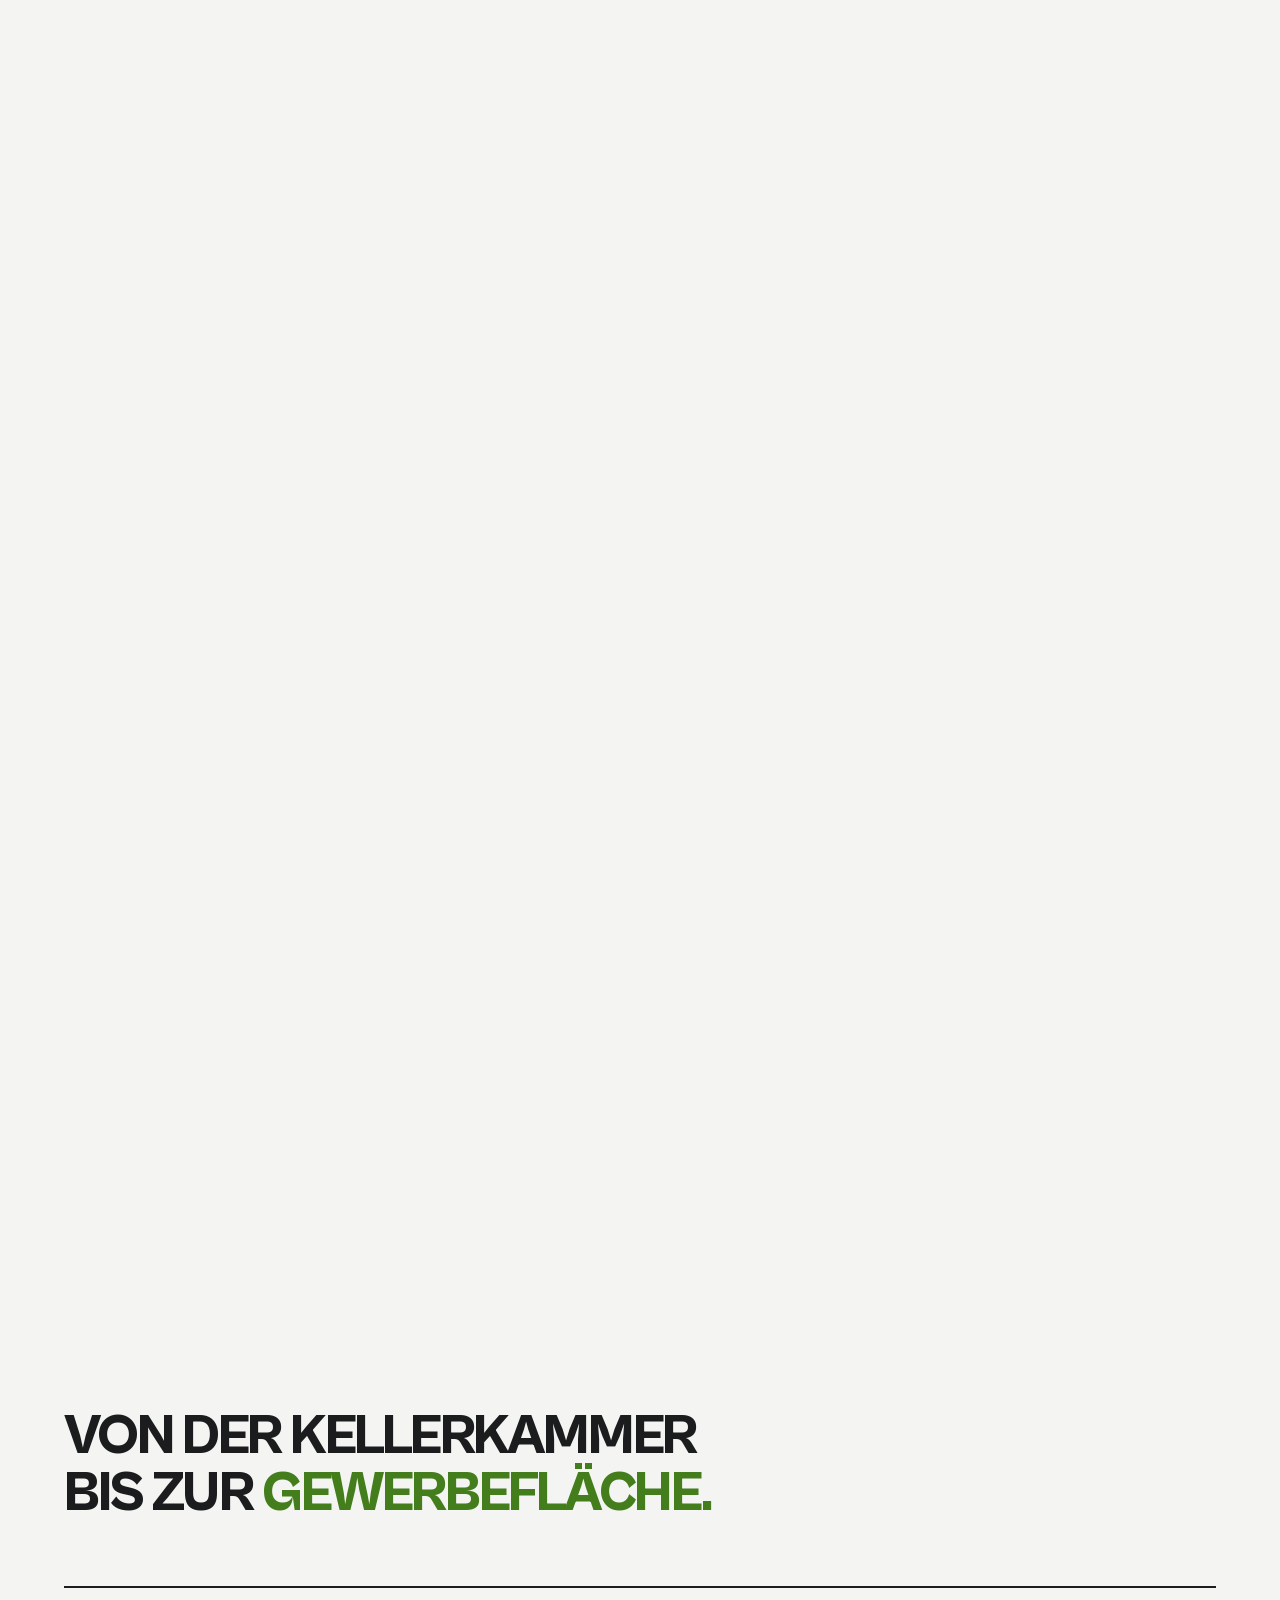
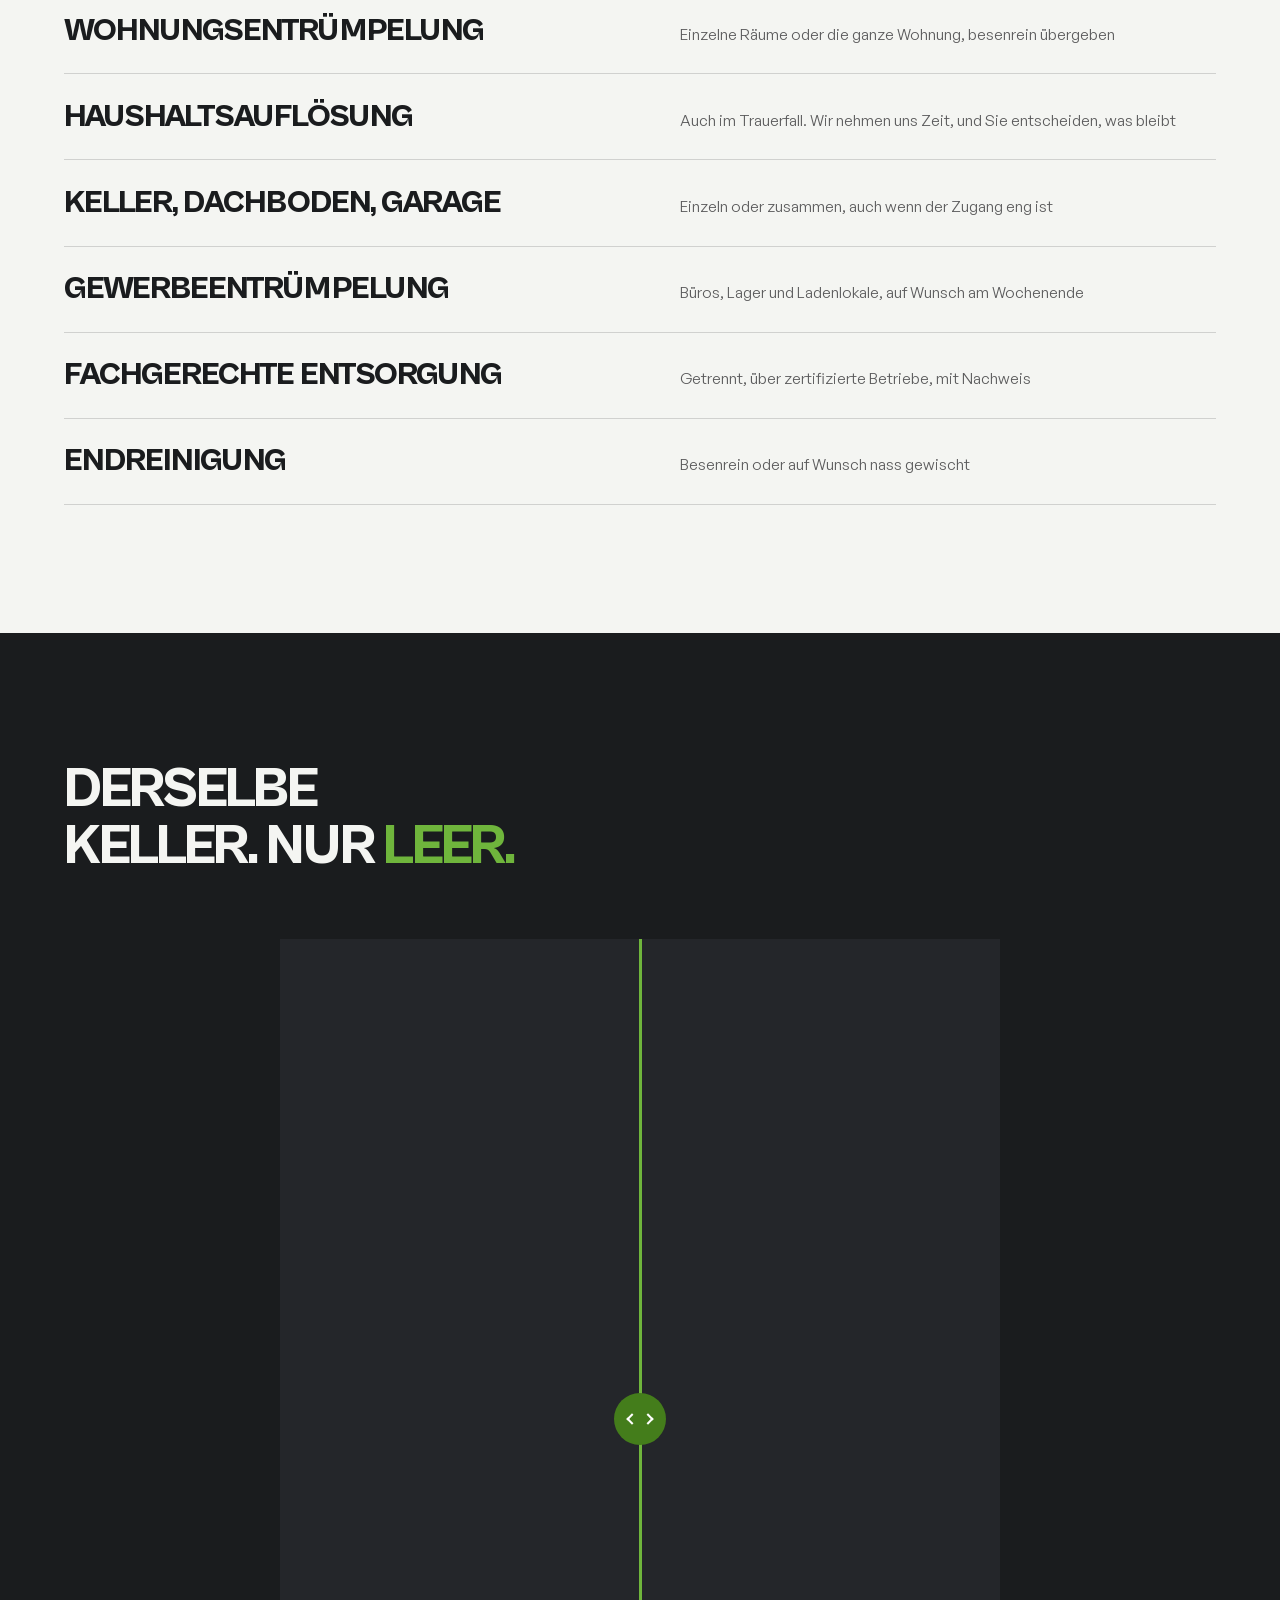
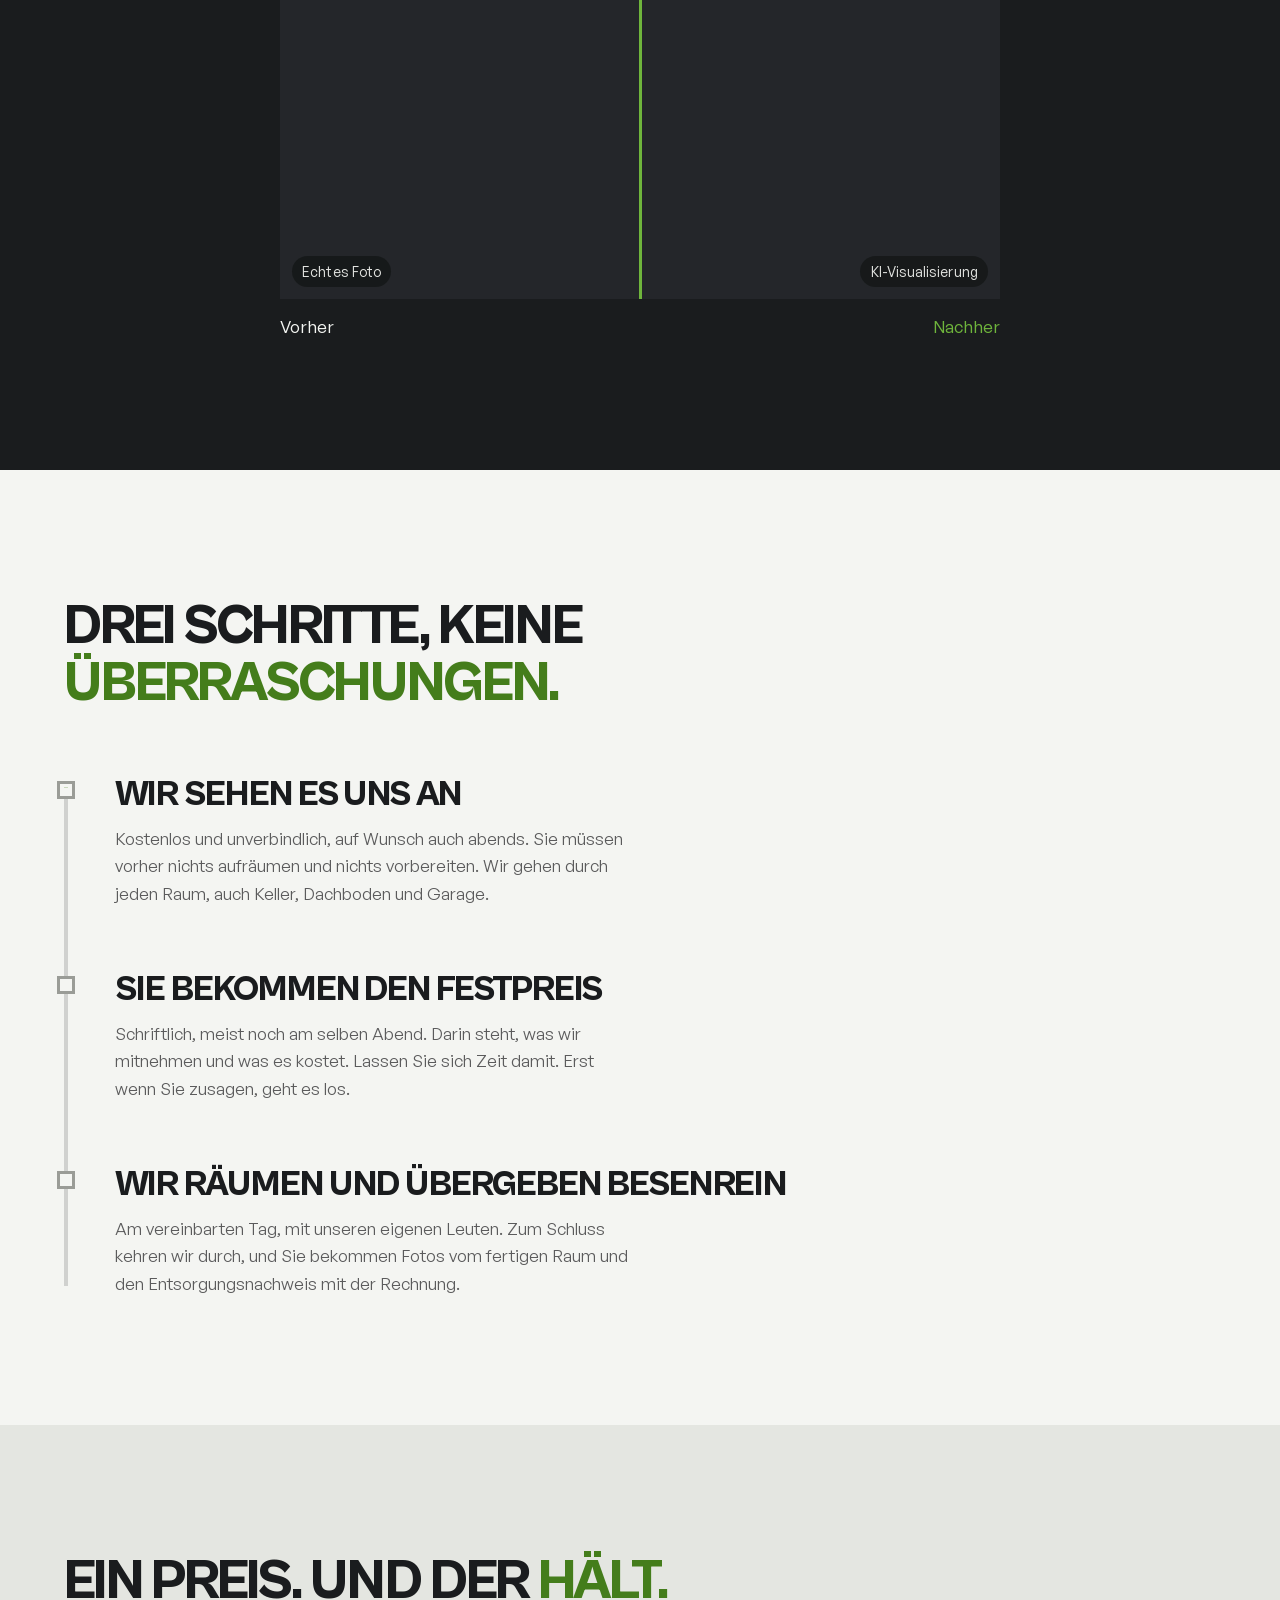
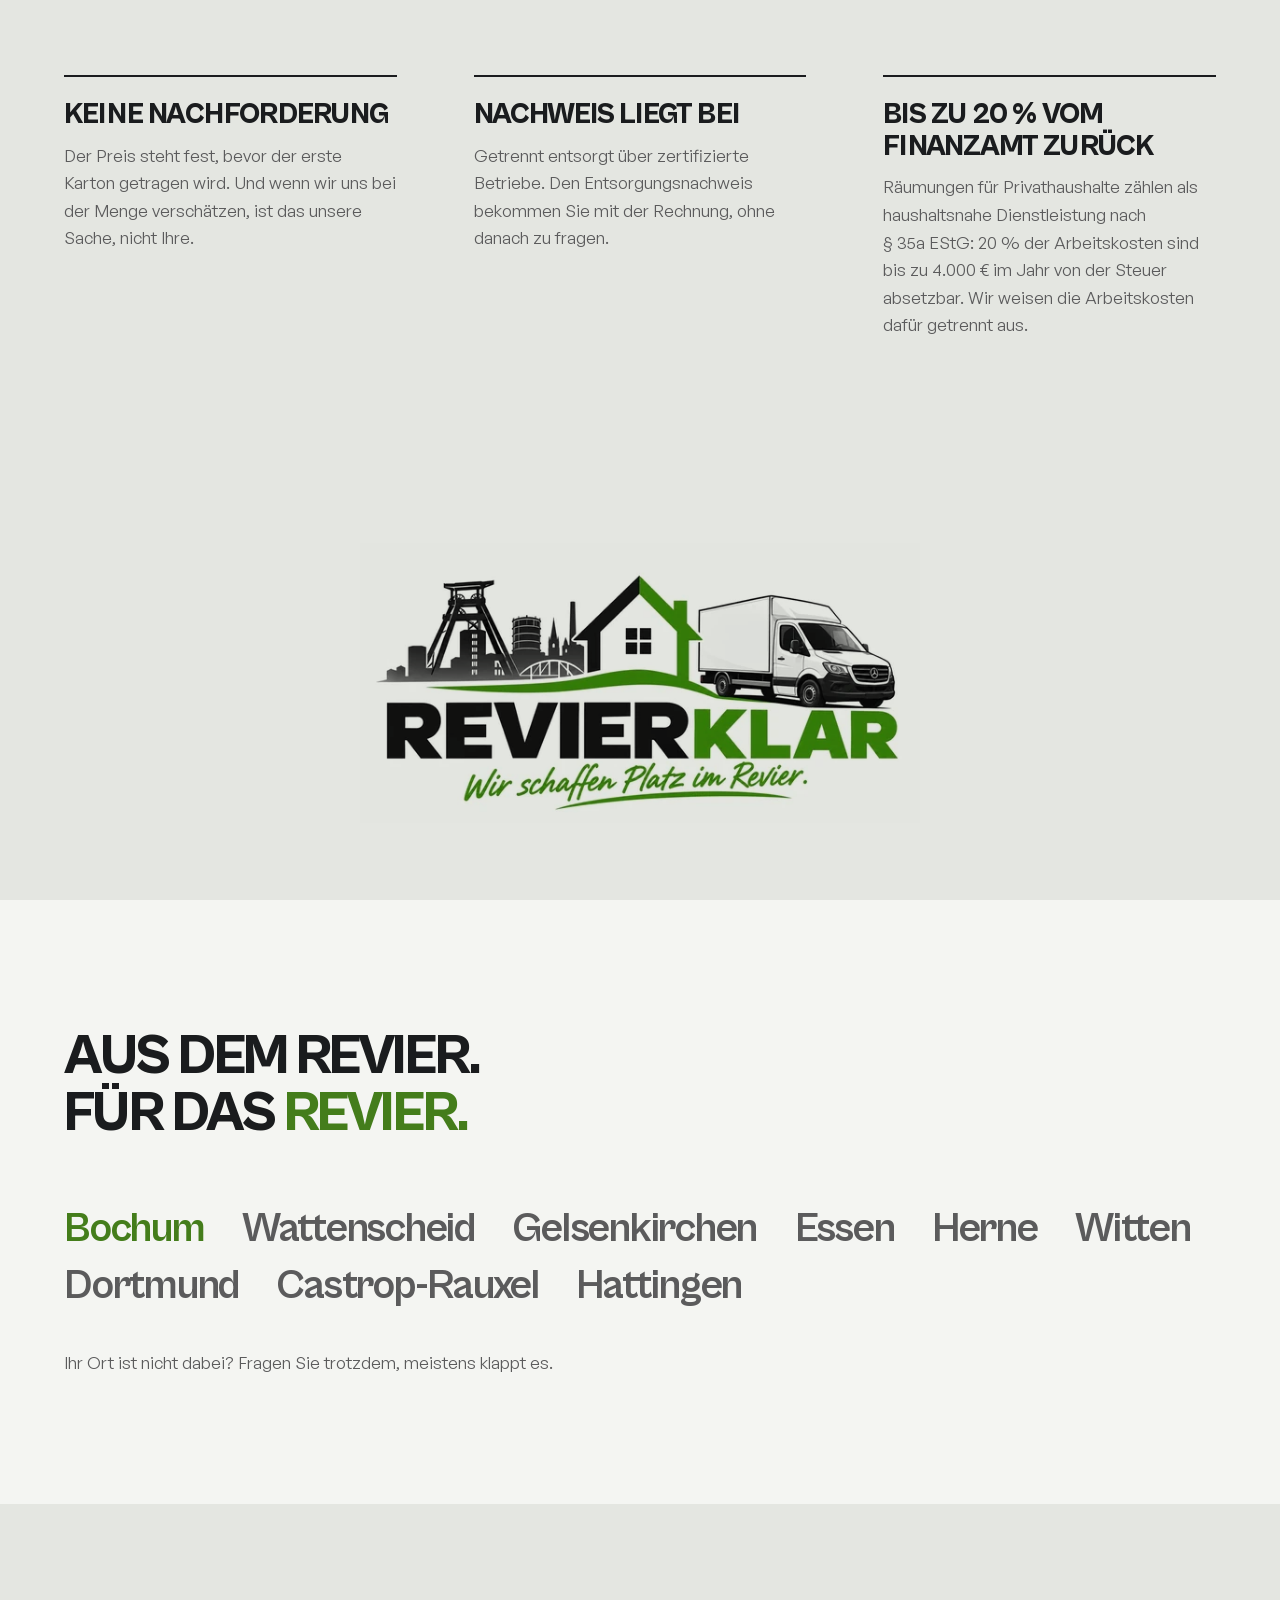
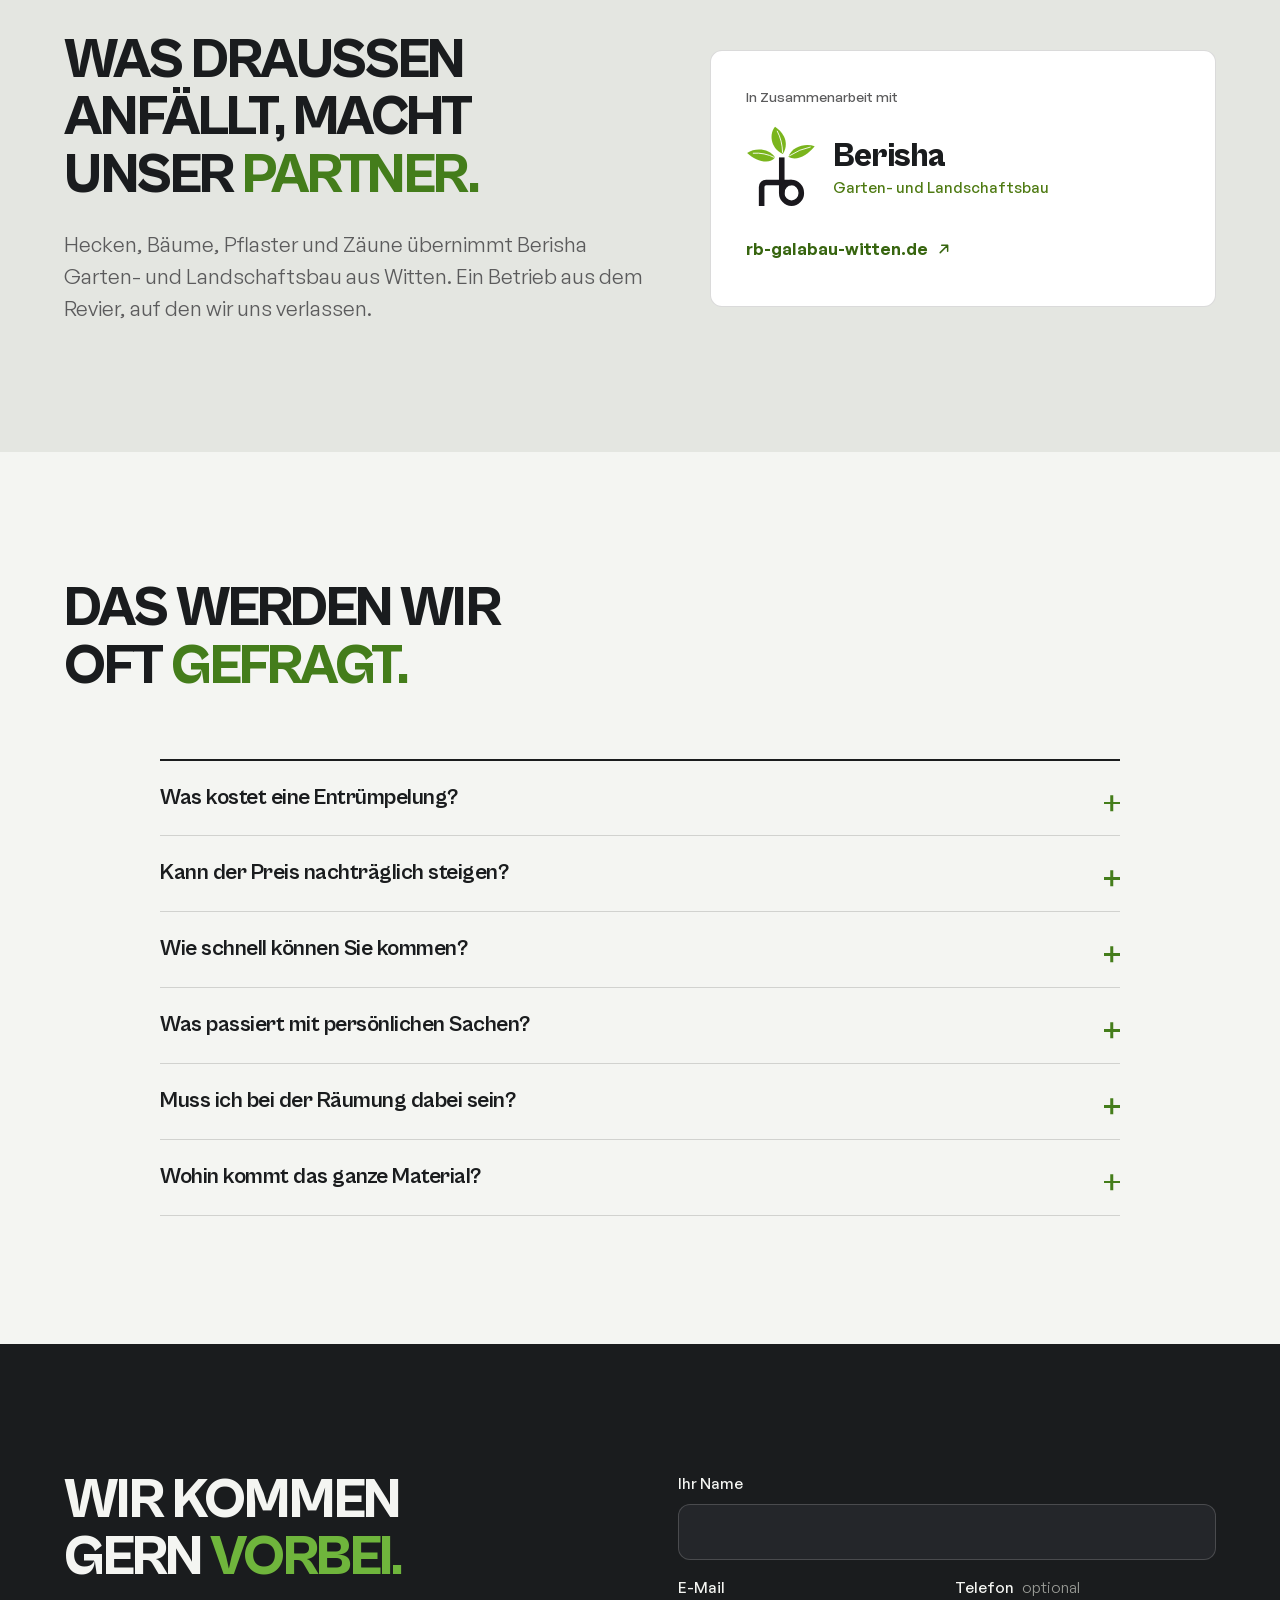
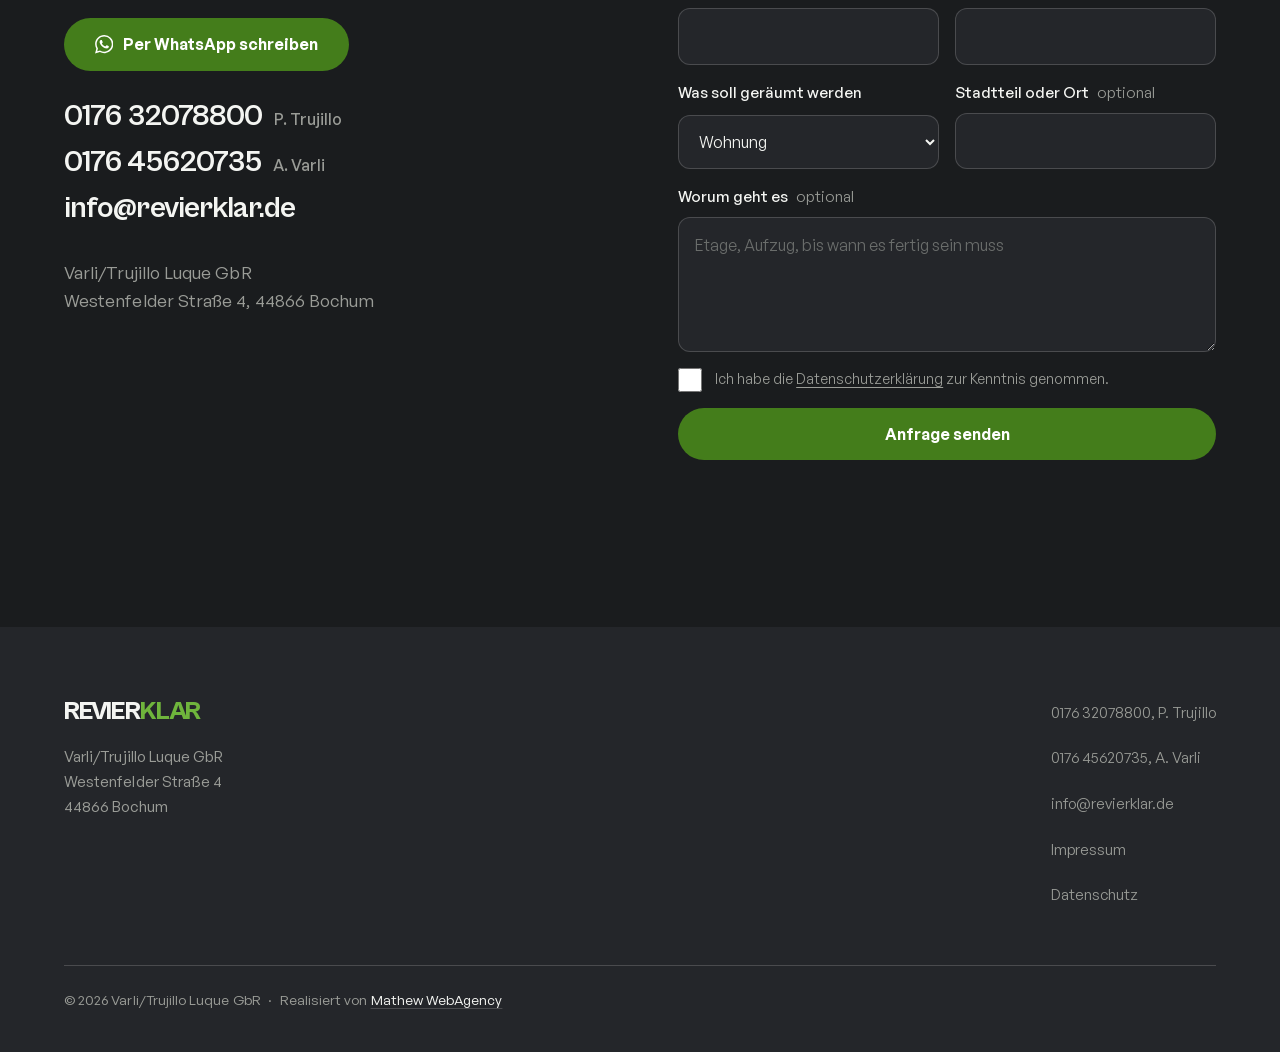
==== commit 134511b9: "Offizieller Name Varli/Trujillo Luque GbR, RevierKlar als Geschaeftsbezeichnung Co-Authored-By: Clau" ====
--- a/index.html
+++ b/index.html
@@ -30,7 +30,7 @@
 <link rel="apple-touch-icon" href="apple-touch-icon.png">
 <link rel="manifest" href="site.webmanifest">
 <link rel="preload" href="assets/fonts/CabinetGrotesk-Variable.woff2" as="font" type="font/woff2" crossorigin>
-<link rel="stylesheet" href="css/style.css?v=2026100419">
+<link rel="stylesheet" href="css/style.css?v=2026100420">
 <script>document.documentElement.classList.add("js");</script>
 
 <script type="application/ld+json">
@@ -58,10 +58,10 @@
     "HomeAndConstructionBusiness"
    ],
    "@id": "https://revierklar.de/#betrieb",
-   "name": "RevierKlar NRW GbR",
-   "legalName": "RevierKlar NRW GbR",
+   "name": "RevierKlar",
+   "legalName": "Varli/Trujillo Luque GbR",
    "alternateName": [
-    "RevierKlar",
+    "RevierKlar NRW",
     "REVIERKLAR"
    ],
    "description": "Entrümpelung, Haushaltsauflösung, Gewerbeentrümpelung und fachgerechte Entsorgung in Bochum und im Ruhrgebiet. Kostenlose Besichtigung, Festpreis, besenreine Übergabe.",
@@ -483,7 +483,7 @@
         <li><a href="tel:+4917645620735">0176&nbsp;45620735<span class="kon-name">A.&nbsp;Varli</span></a></li>
         <li><a href="mailto:info@revierklar.de">info@revierklar.de</a></li>
       </ul>
-      <p class="kon-adr">RevierKlar NRW GbR<br>Westenfelder Straße 4, 44866 Bochum</p>
+      <p class="kon-adr"><span class="nw">Varli/Trujillo</span> Luque GbR<br>Westenfelder Straße 4, 44866 Bochum</p>
     </div>
 
     <!-- Ohne JavaScript kein Versand: Die Formspree-Adresse steht nur in
@@ -548,7 +548,7 @@
   <div class="foot-top">
     <div>
       <p class="foot-brand">REVIER<span class="gruen">KLAR</span></p>
-      <p class="foot-adr">RevierKlar NRW GbR<br>Westenfelder Straße 4<br>44866 Bochum</p>
+      <p class="foot-adr"><span class="nw">Varli/Trujillo</span> Luque GbR<br>Westenfelder Straße 4<br>44866 Bochum</p>
     </div>
     <nav class="foot-nav" aria-label="Kontakt und Rechtliches">
       <a href="tel:+4917632078800">0176&nbsp;32078800,&nbsp;P.&nbsp;Trujillo</a>
@@ -559,14 +559,14 @@
     </nav>
   </div>
   <div class="foot-unten">
-    <p class="foot-recht">&copy; <span data-jahr>2026</span> RevierKlar NRW GbR<span class="foot-trenner" aria-hidden="true">·</span><span class="foot-agentur">Realisiert von <a href="https://mathew-webagency.de/" rel="noopener">Mathew WebAgency</a></span></p>
+    <p class="foot-recht">&copy; <span data-jahr>2026</span> <span class="nw">Varli/Trujillo</span> Luque GbR<span class="foot-trenner" aria-hidden="true">·</span><span class="foot-agentur">Realisiert von <a href="https://mathew-webagency.de/" rel="noopener">Mathew WebAgency</a></span></p>
   </div>
 </footer>
 
 <script src="assets/js/gsap.min.js" defer></script>
 <script src="assets/js/ScrollTrigger.min.js" defer></script>
 <script src="assets/js/lenis.min.js" defer></script>
-<script src="js/main.js?v=2026100419" defer></script>
+<script src="js/main.js?v=2026100420" defer></script>
 <script>document.querySelectorAll("[data-jahr]").forEach(function (e) { e.textContent = new Date().getFullYear(); });</script>
 </body>
 </html>
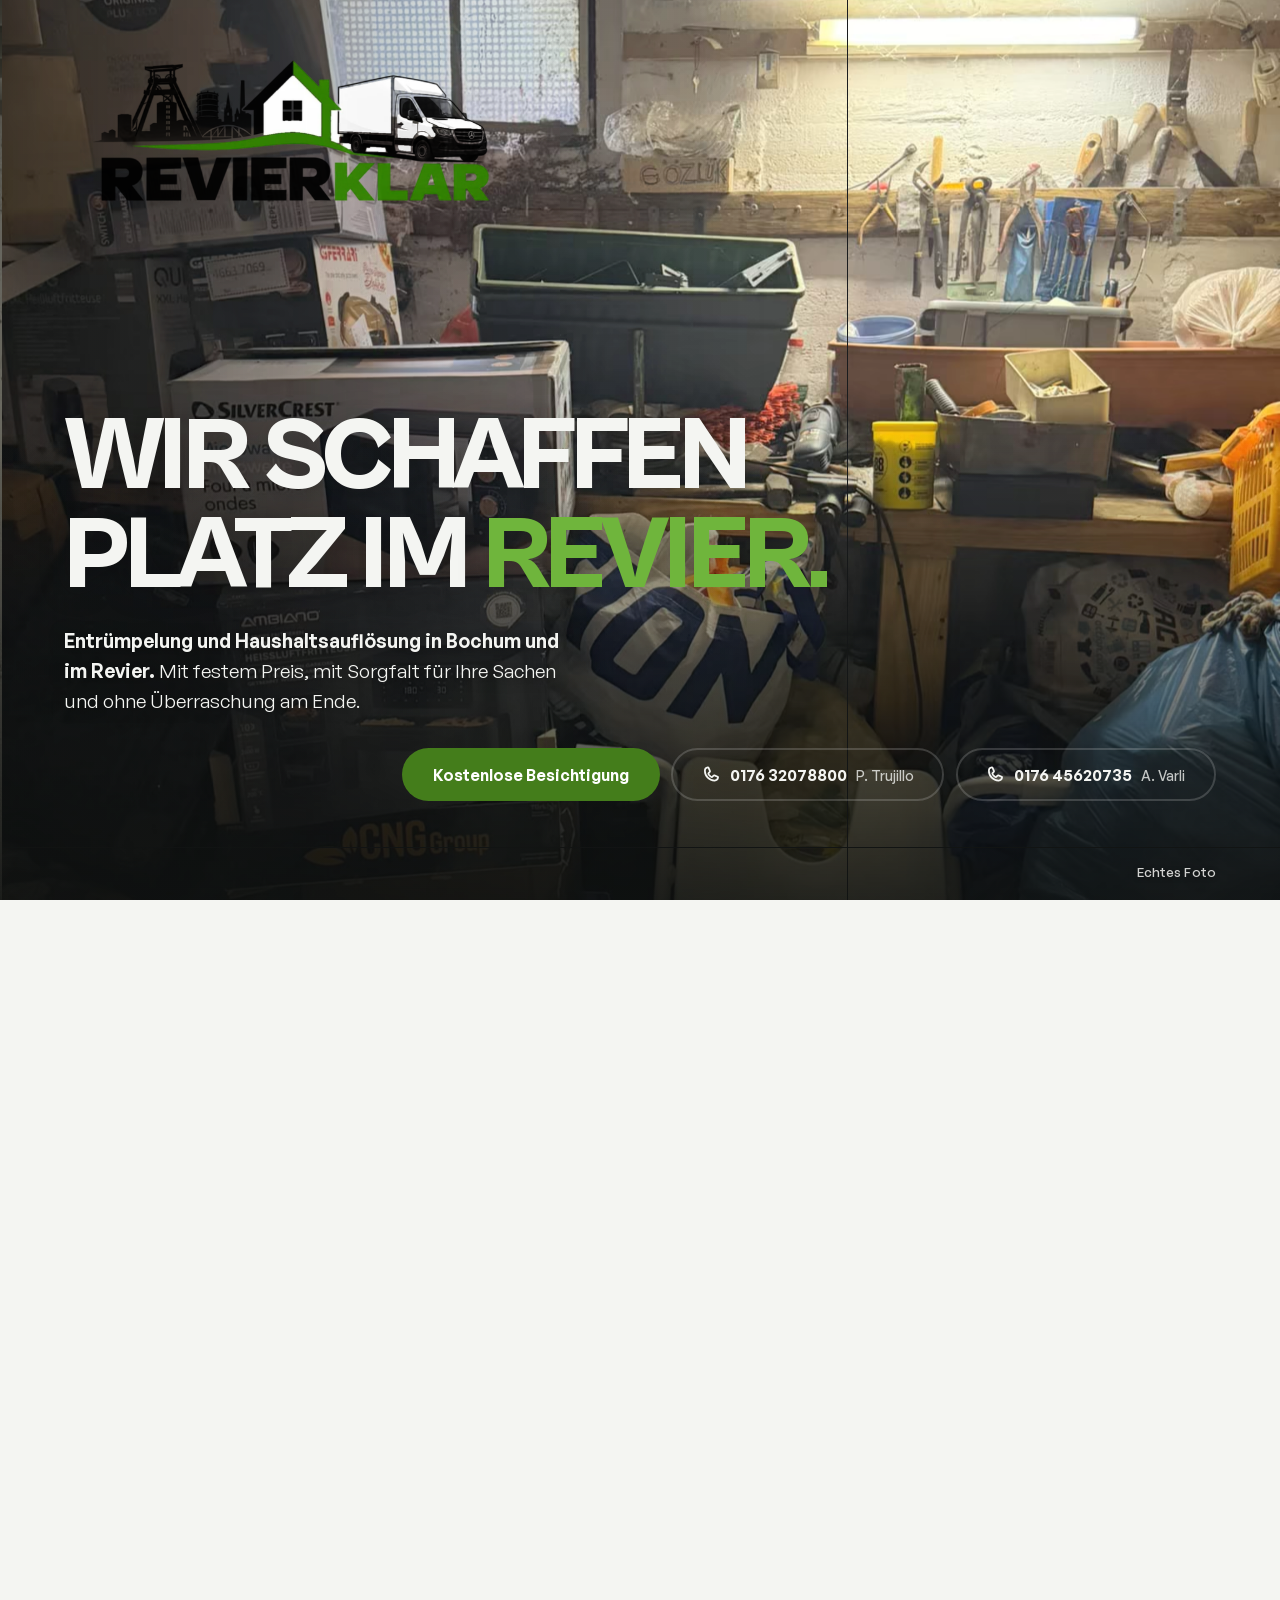
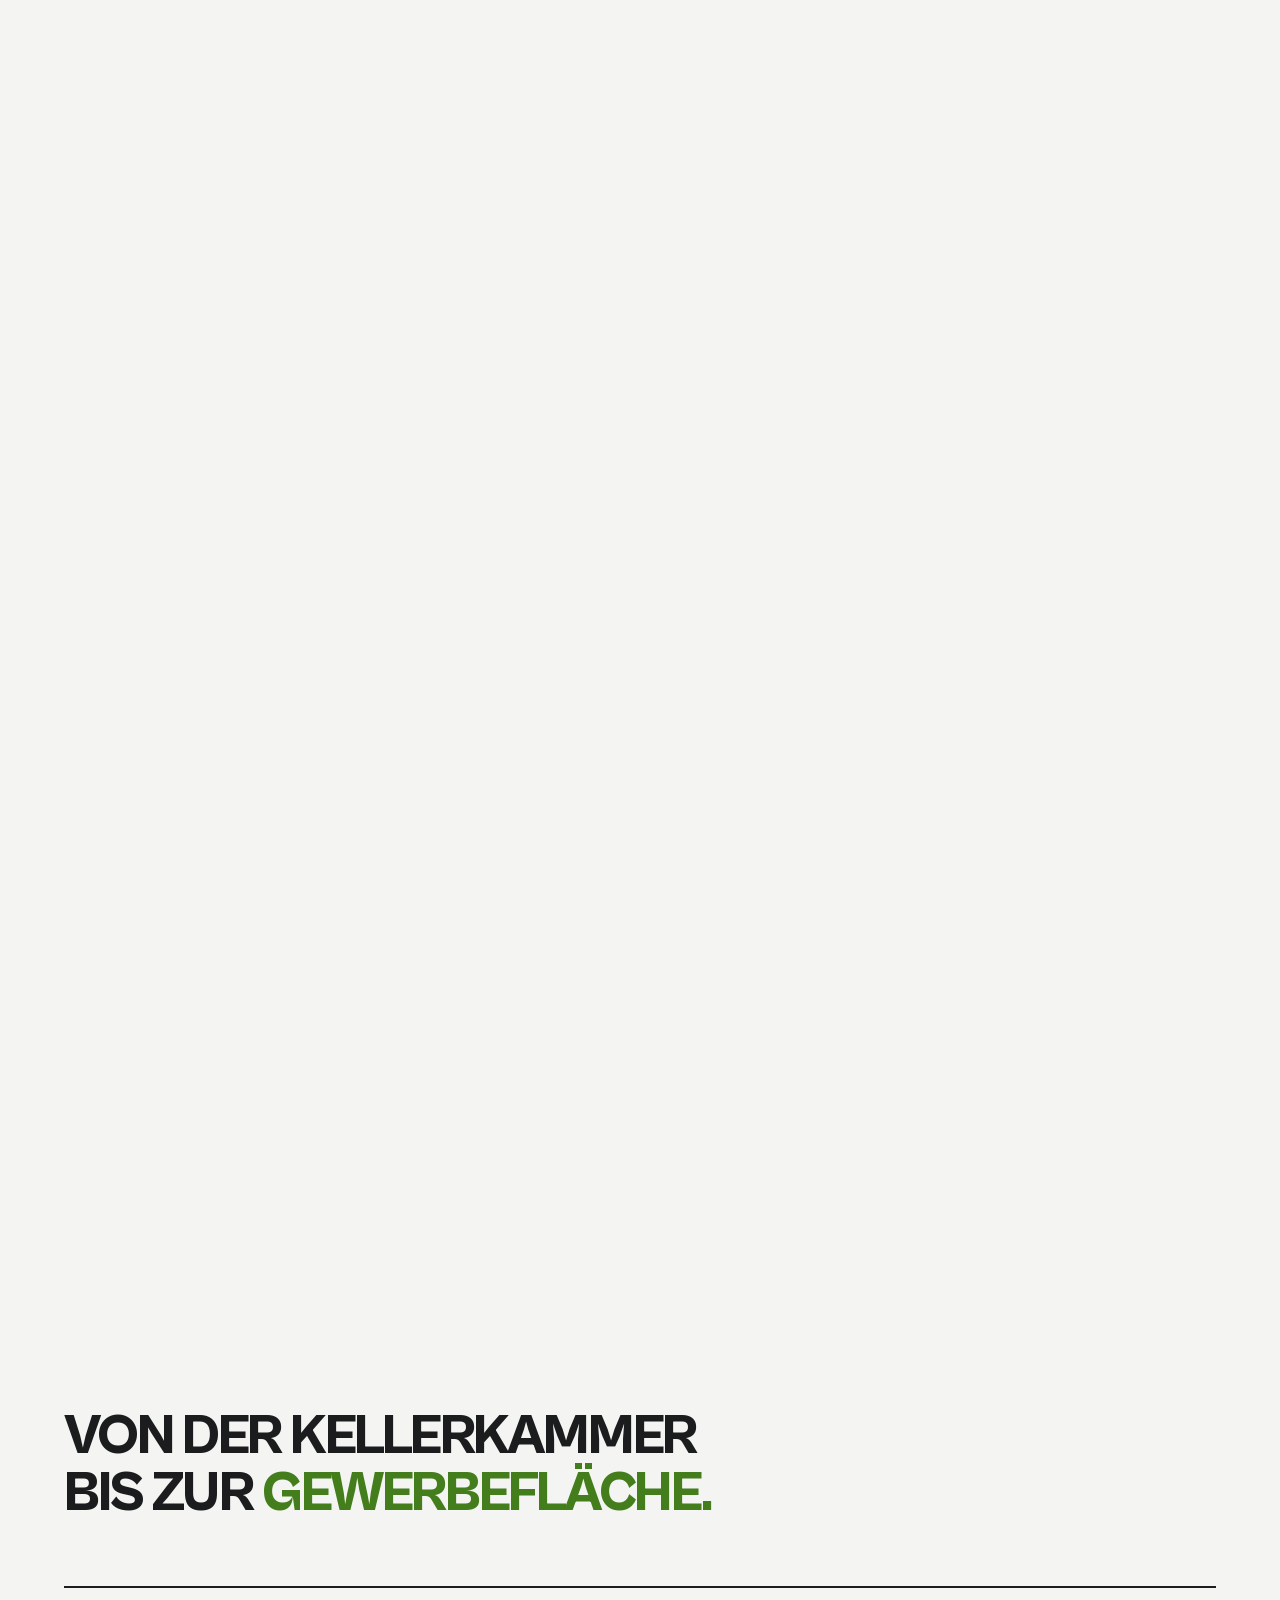
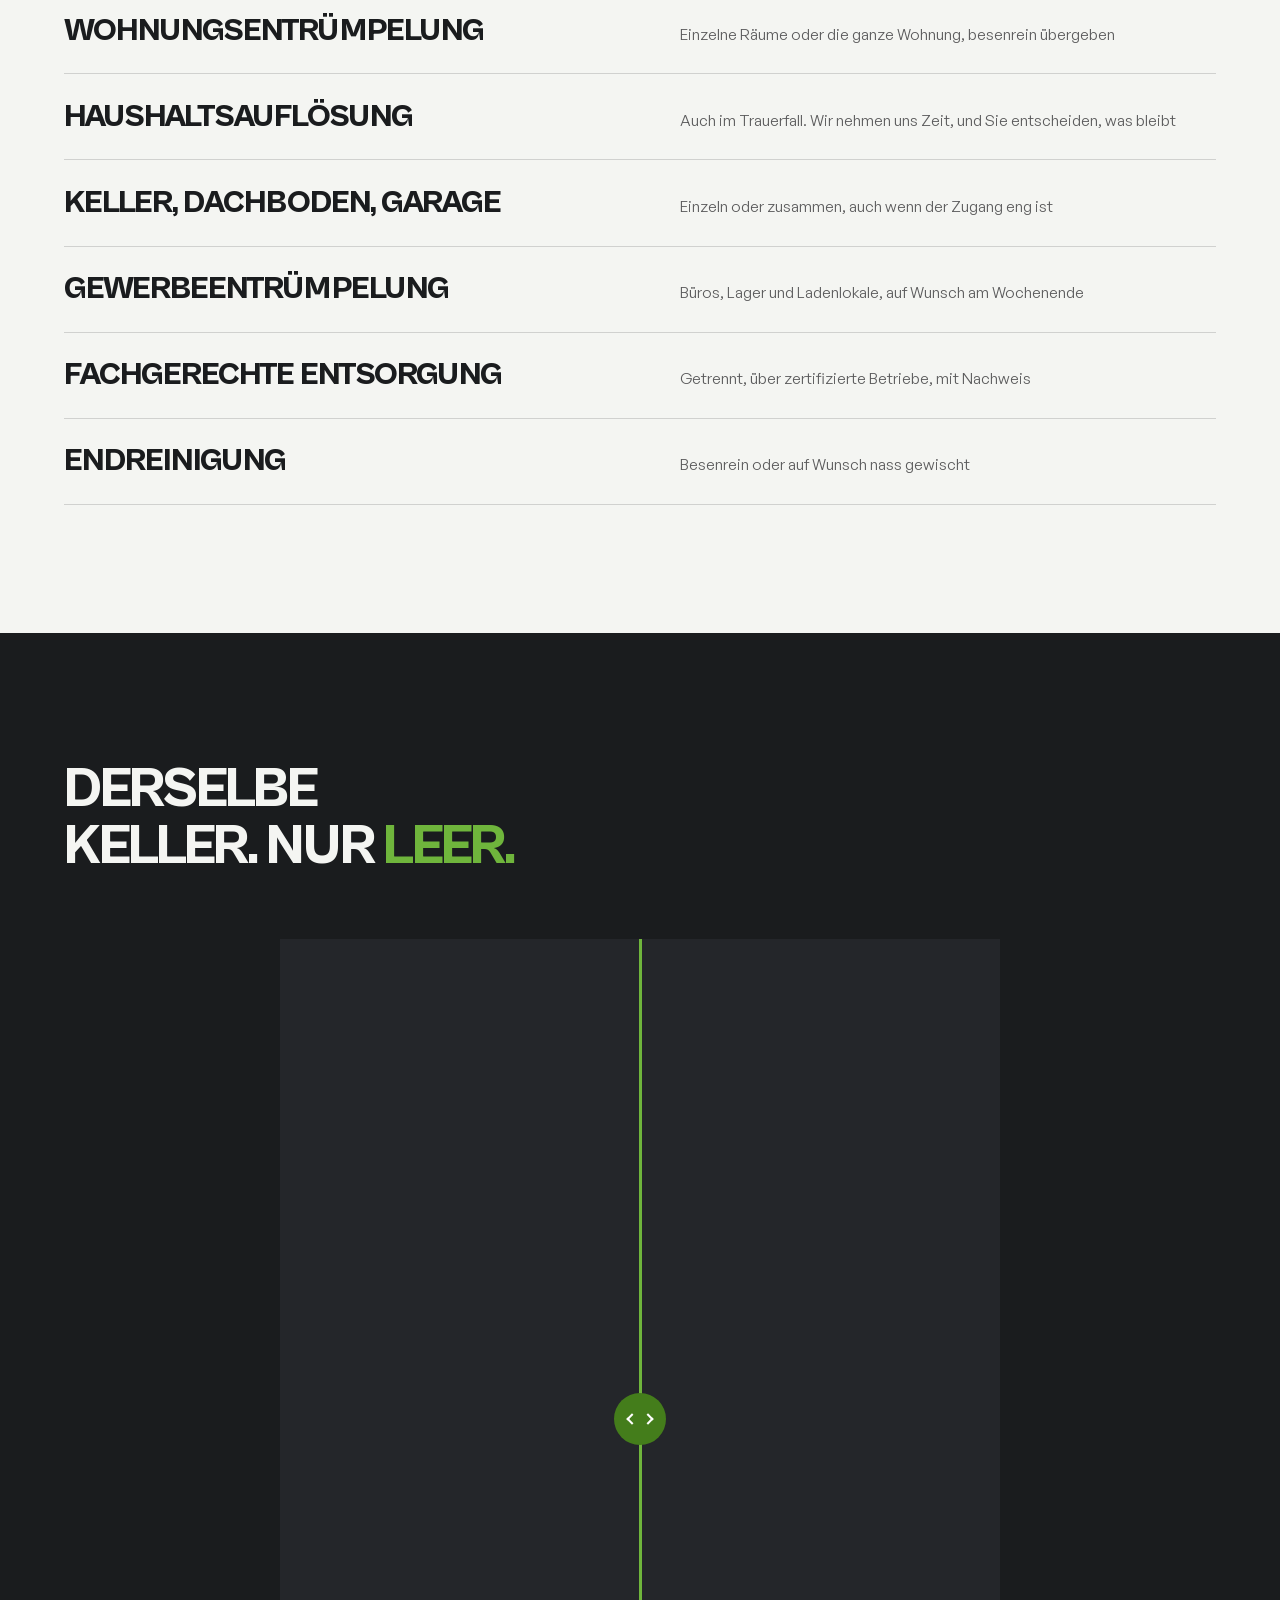
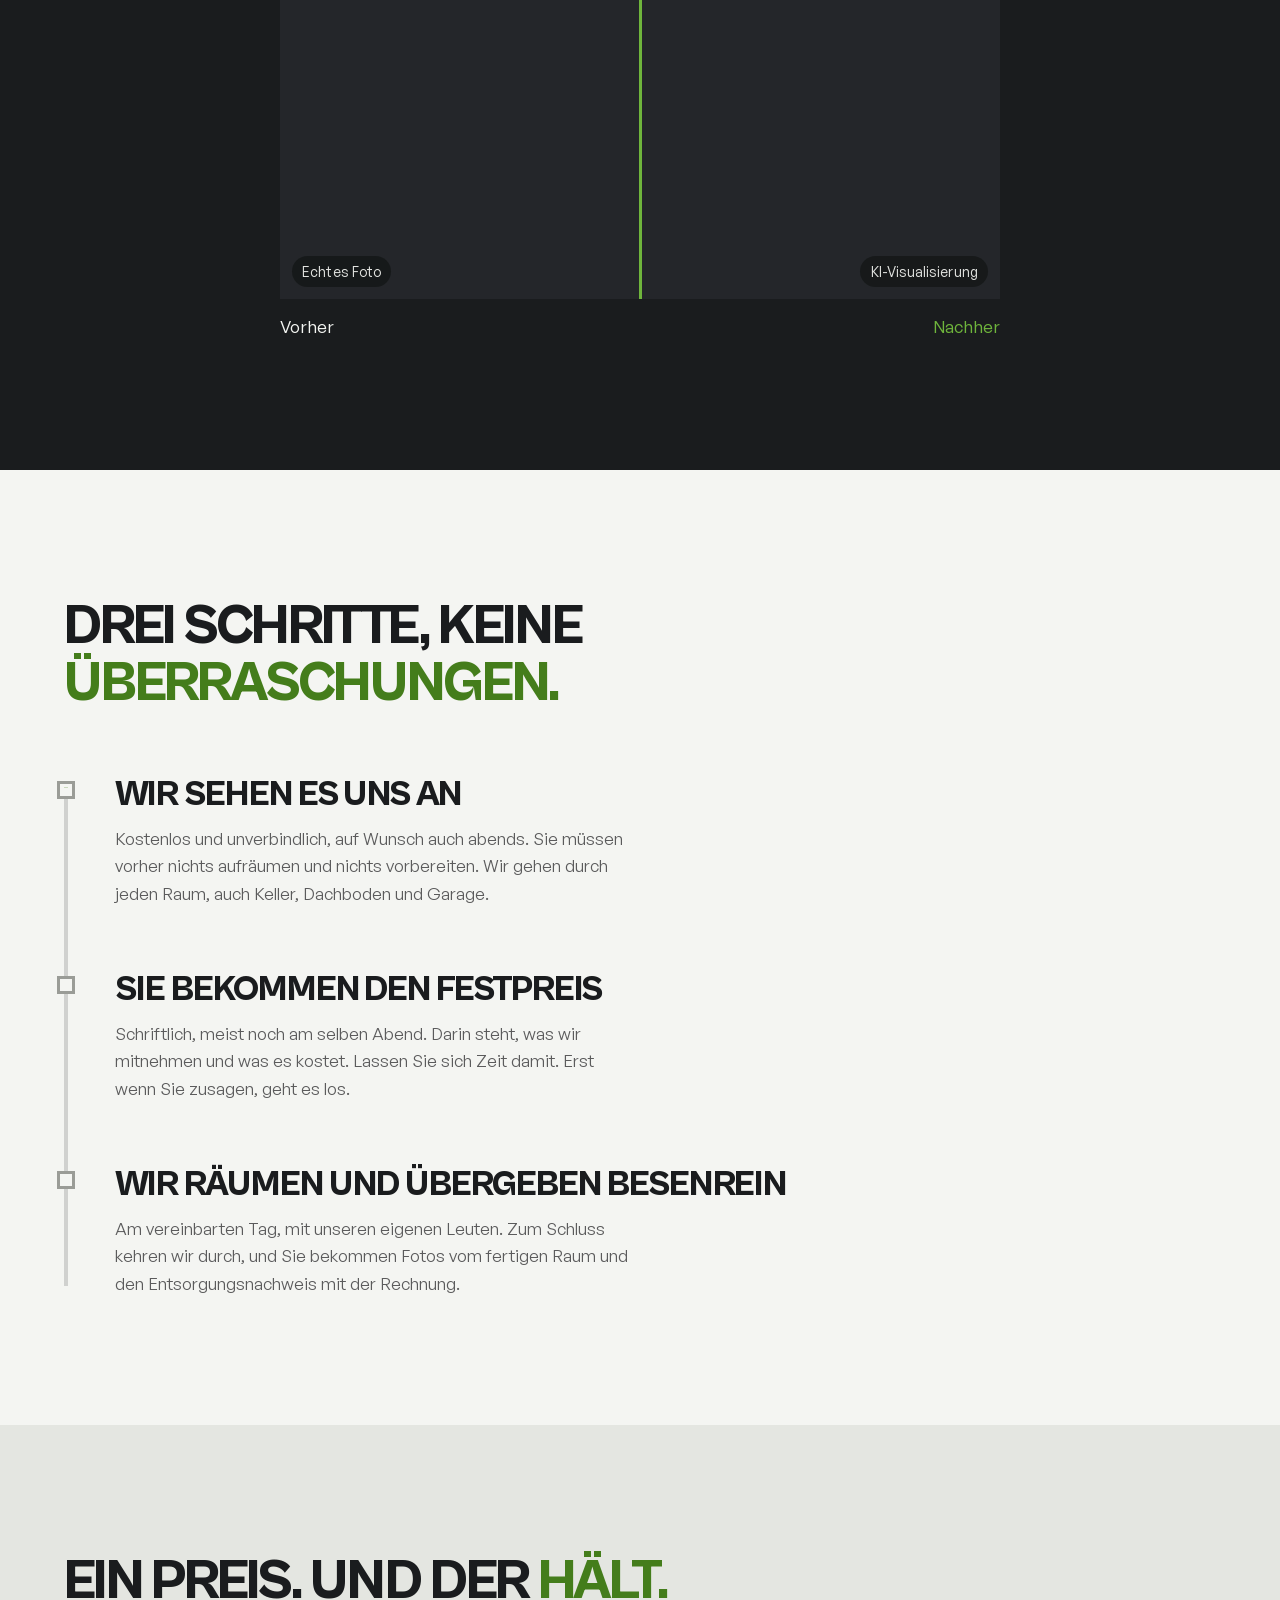
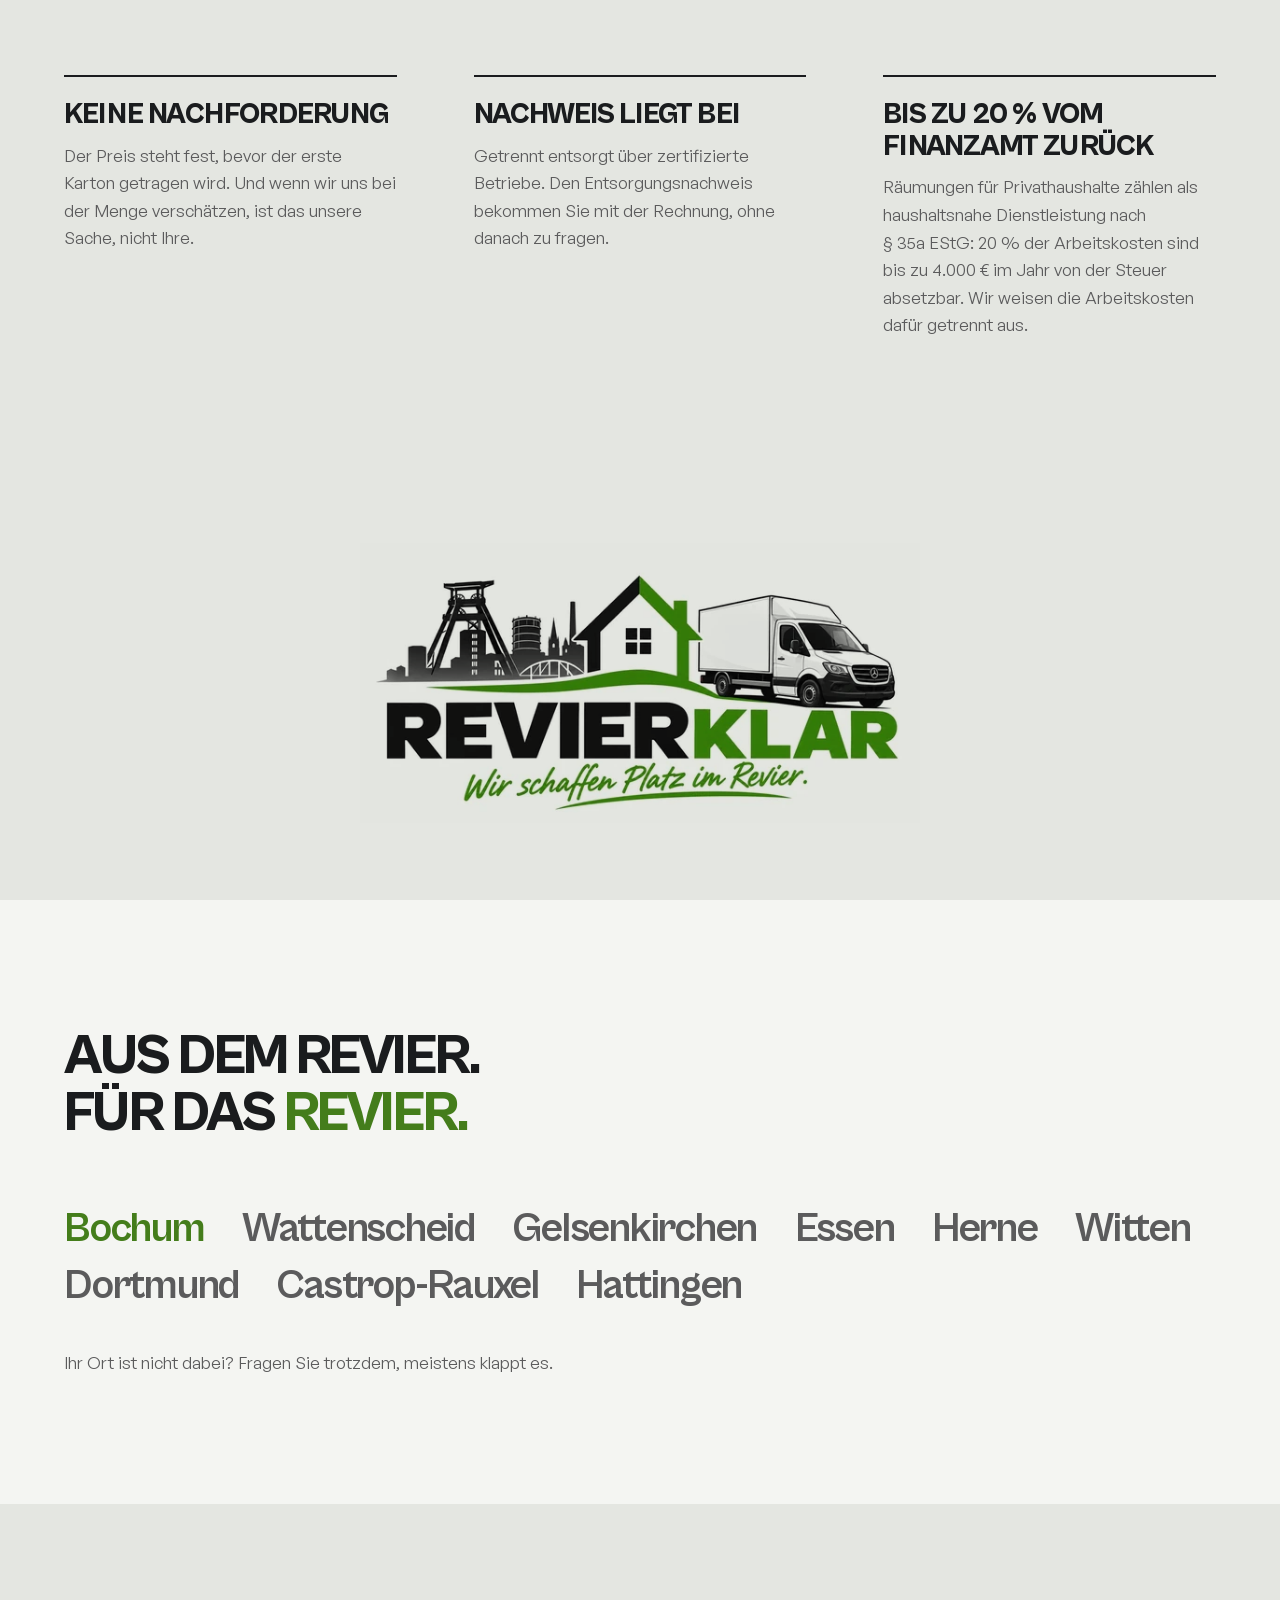
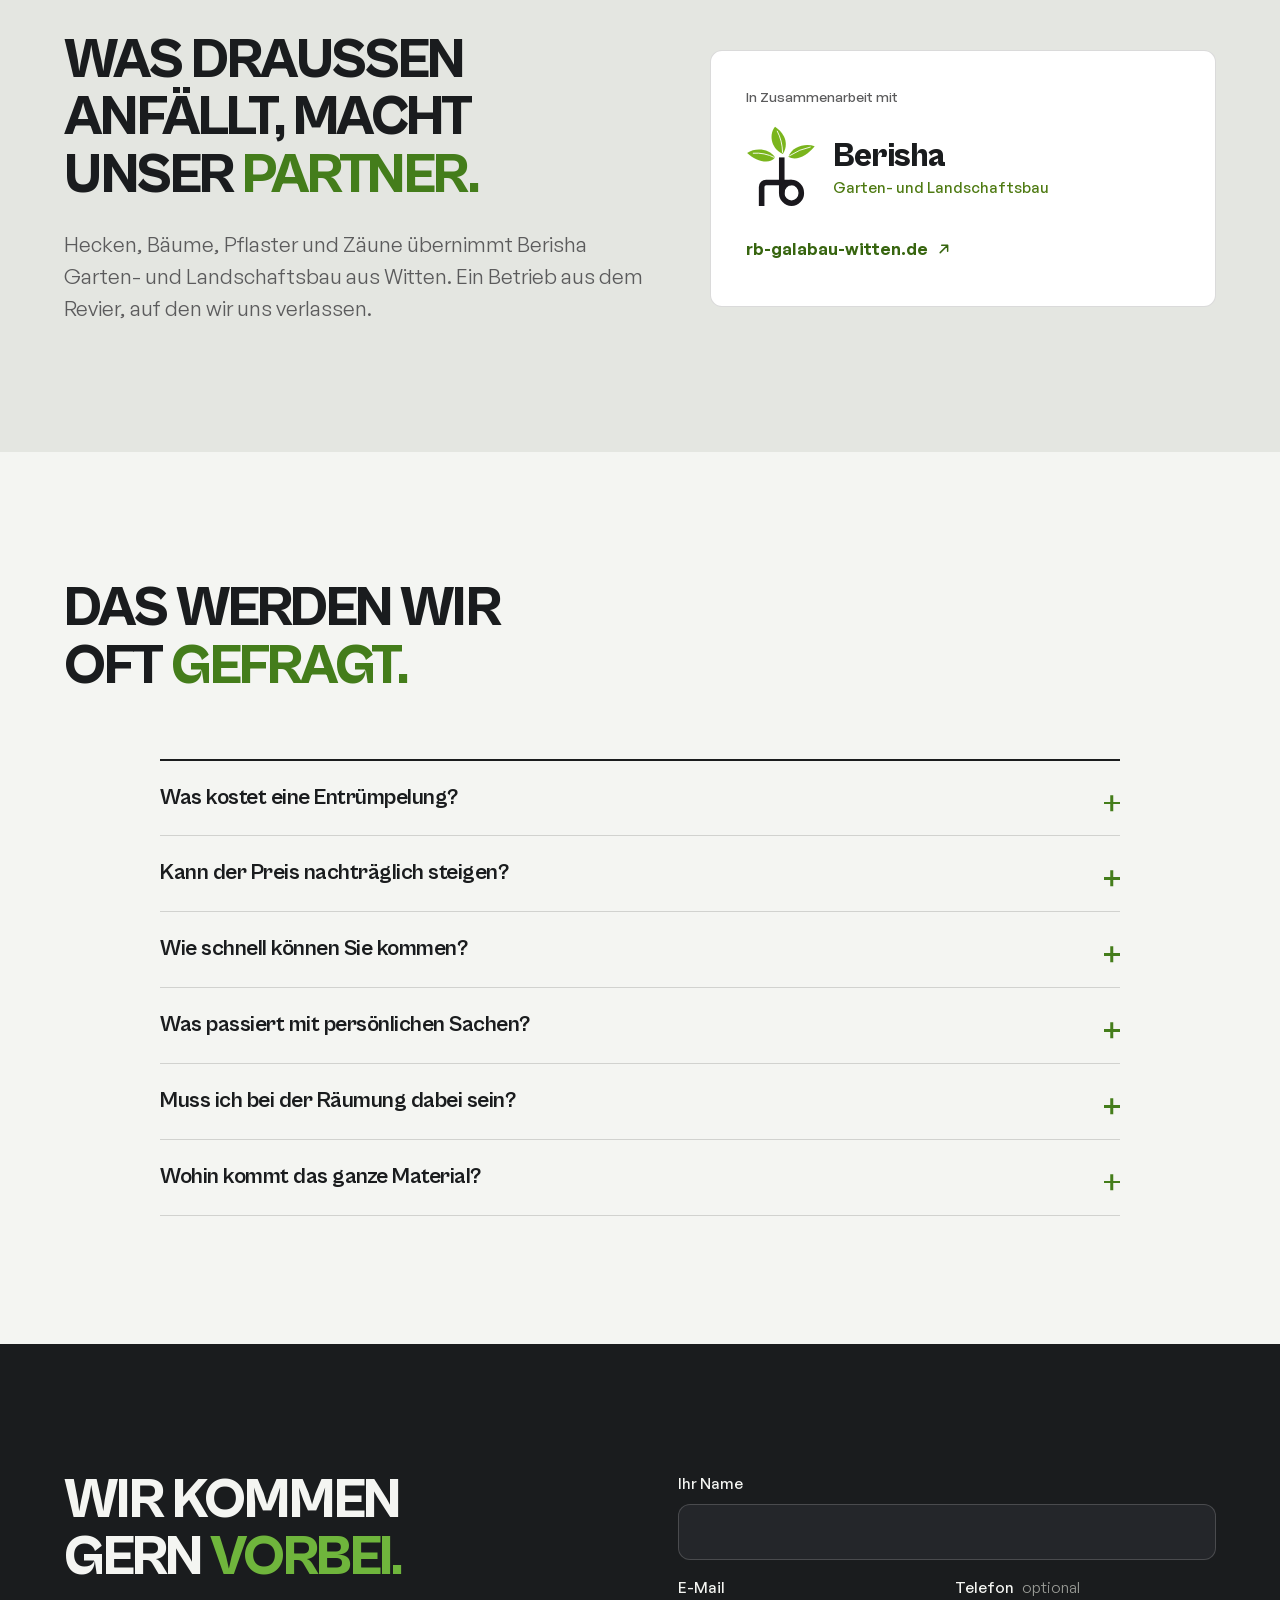
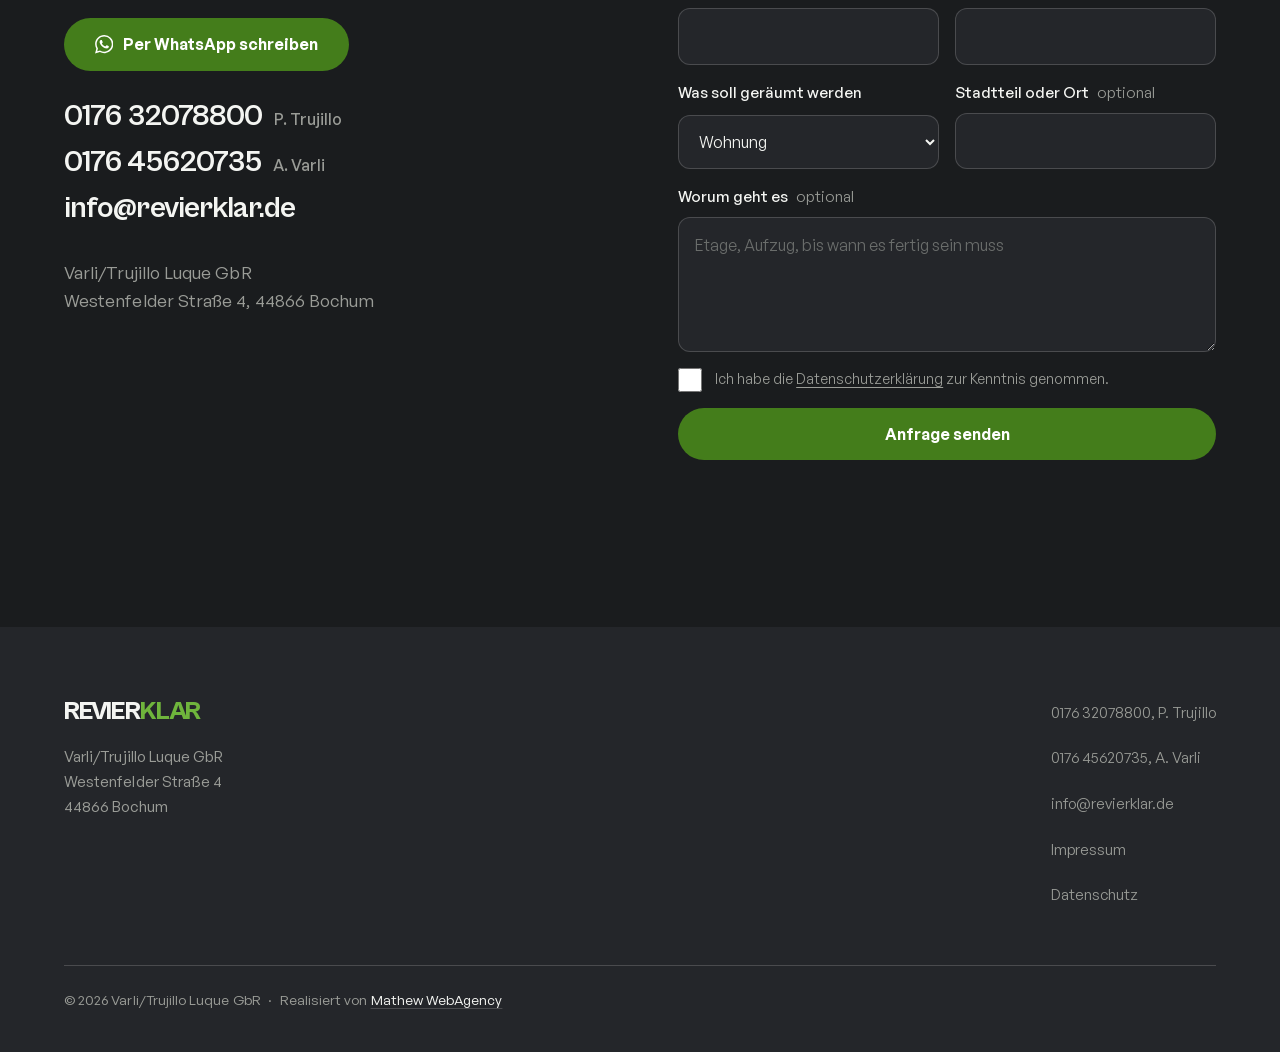
==== commit a98f000b: "Impressum und Datenschutz: Pedro Trujillo Luque Co-Authored-By: Claude Opus 5.5 <noreply@anthropic.c" ====
--- a/index.html
+++ b/index.html
@@ -30,7 +30,7 @@
 <link rel="apple-touch-icon" href="apple-touch-icon.png">
 <link rel="manifest" href="site.webmanifest">
 <link rel="preload" href="assets/fonts/CabinetGrotesk-Variable.woff2" as="font" type="font/woff2" crossorigin>
-<link rel="stylesheet" href="css/style.css?v=2026100420">
+<link rel="stylesheet" href="css/style.css?v=2026100421">
 <script>document.documentElement.classList.add("js");</script>
 
 <script type="application/ld+json">
@@ -566,7 +566,7 @@
 <script src="assets/js/gsap.min.js" defer></script>
 <script src="assets/js/ScrollTrigger.min.js" defer></script>
 <script src="assets/js/lenis.min.js" defer></script>
-<script src="js/main.js?v=2026100420" defer></script>
+<script src="js/main.js?v=2026100421" defer></script>
 <script>document.querySelectorAll("[data-jahr]").forEach(function (e) { e.textContent = new Date().getFullYear(); });</script>
 </body>
 </html>
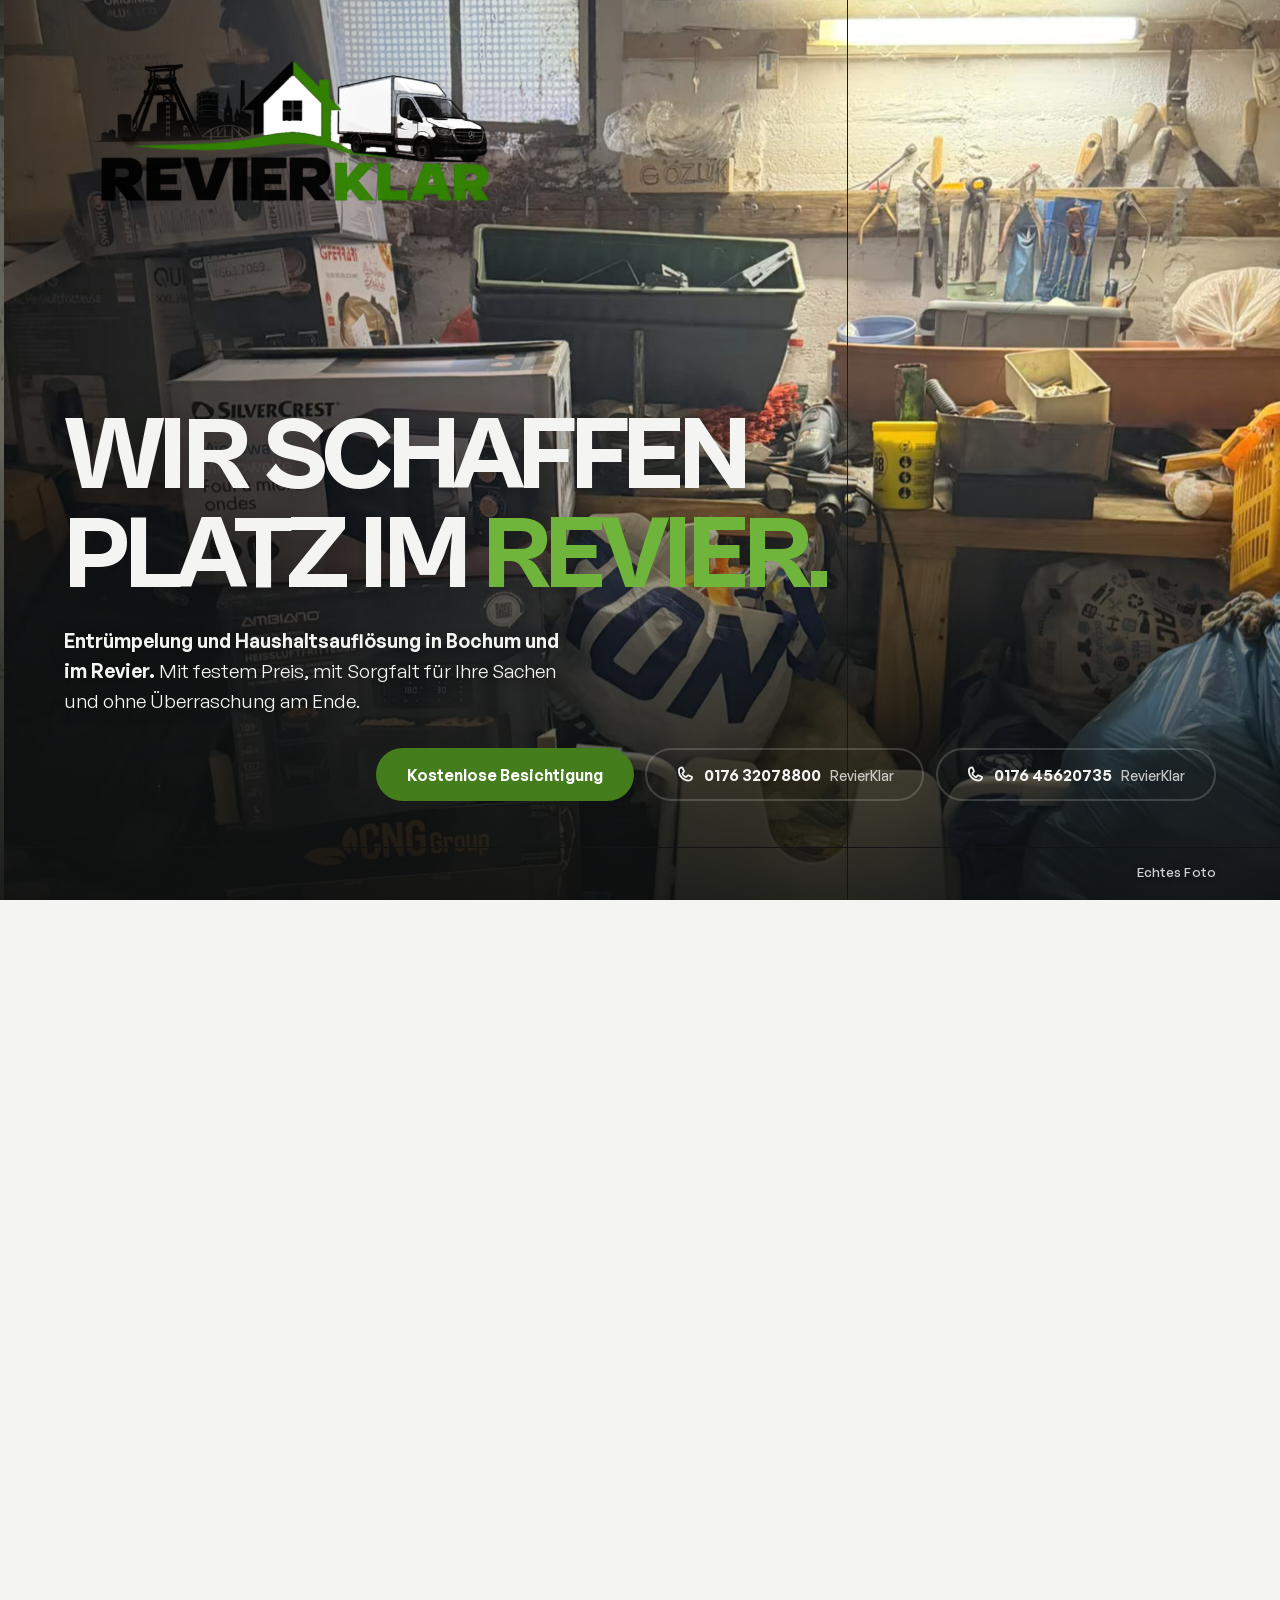
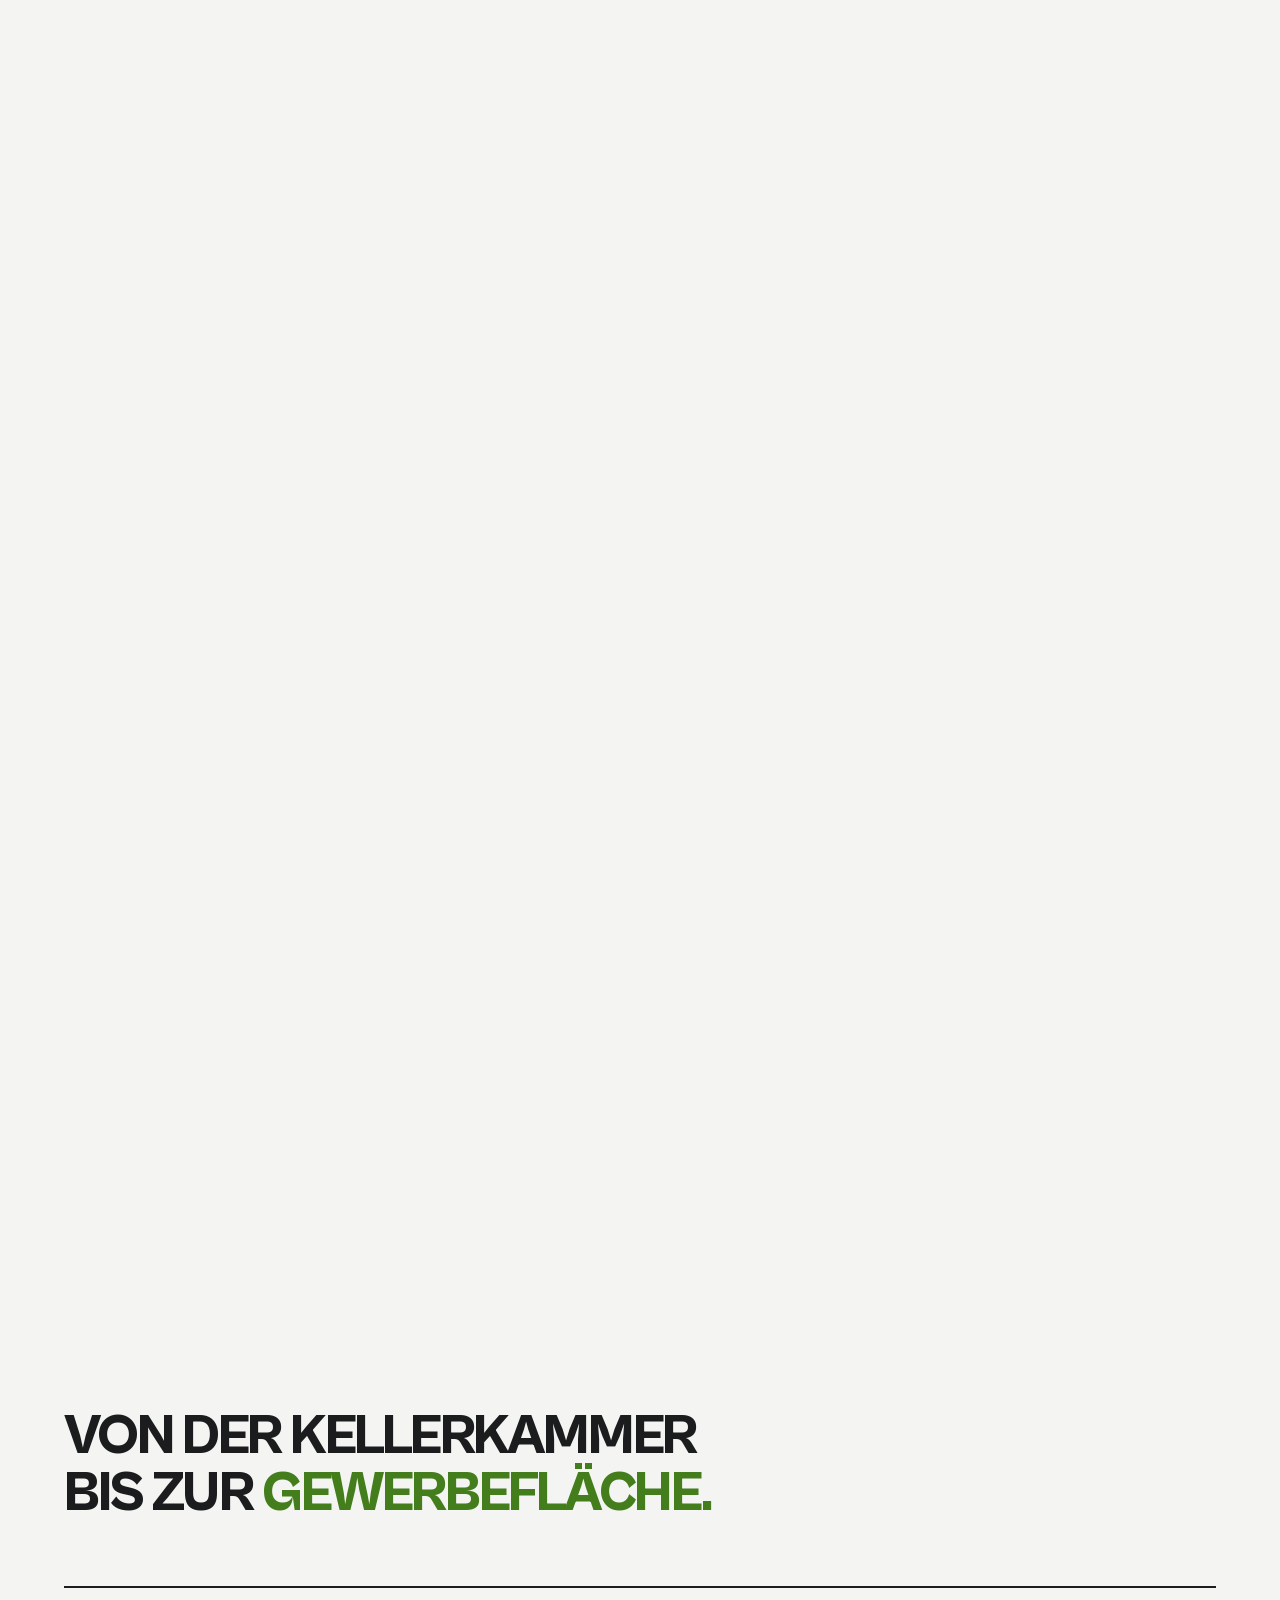
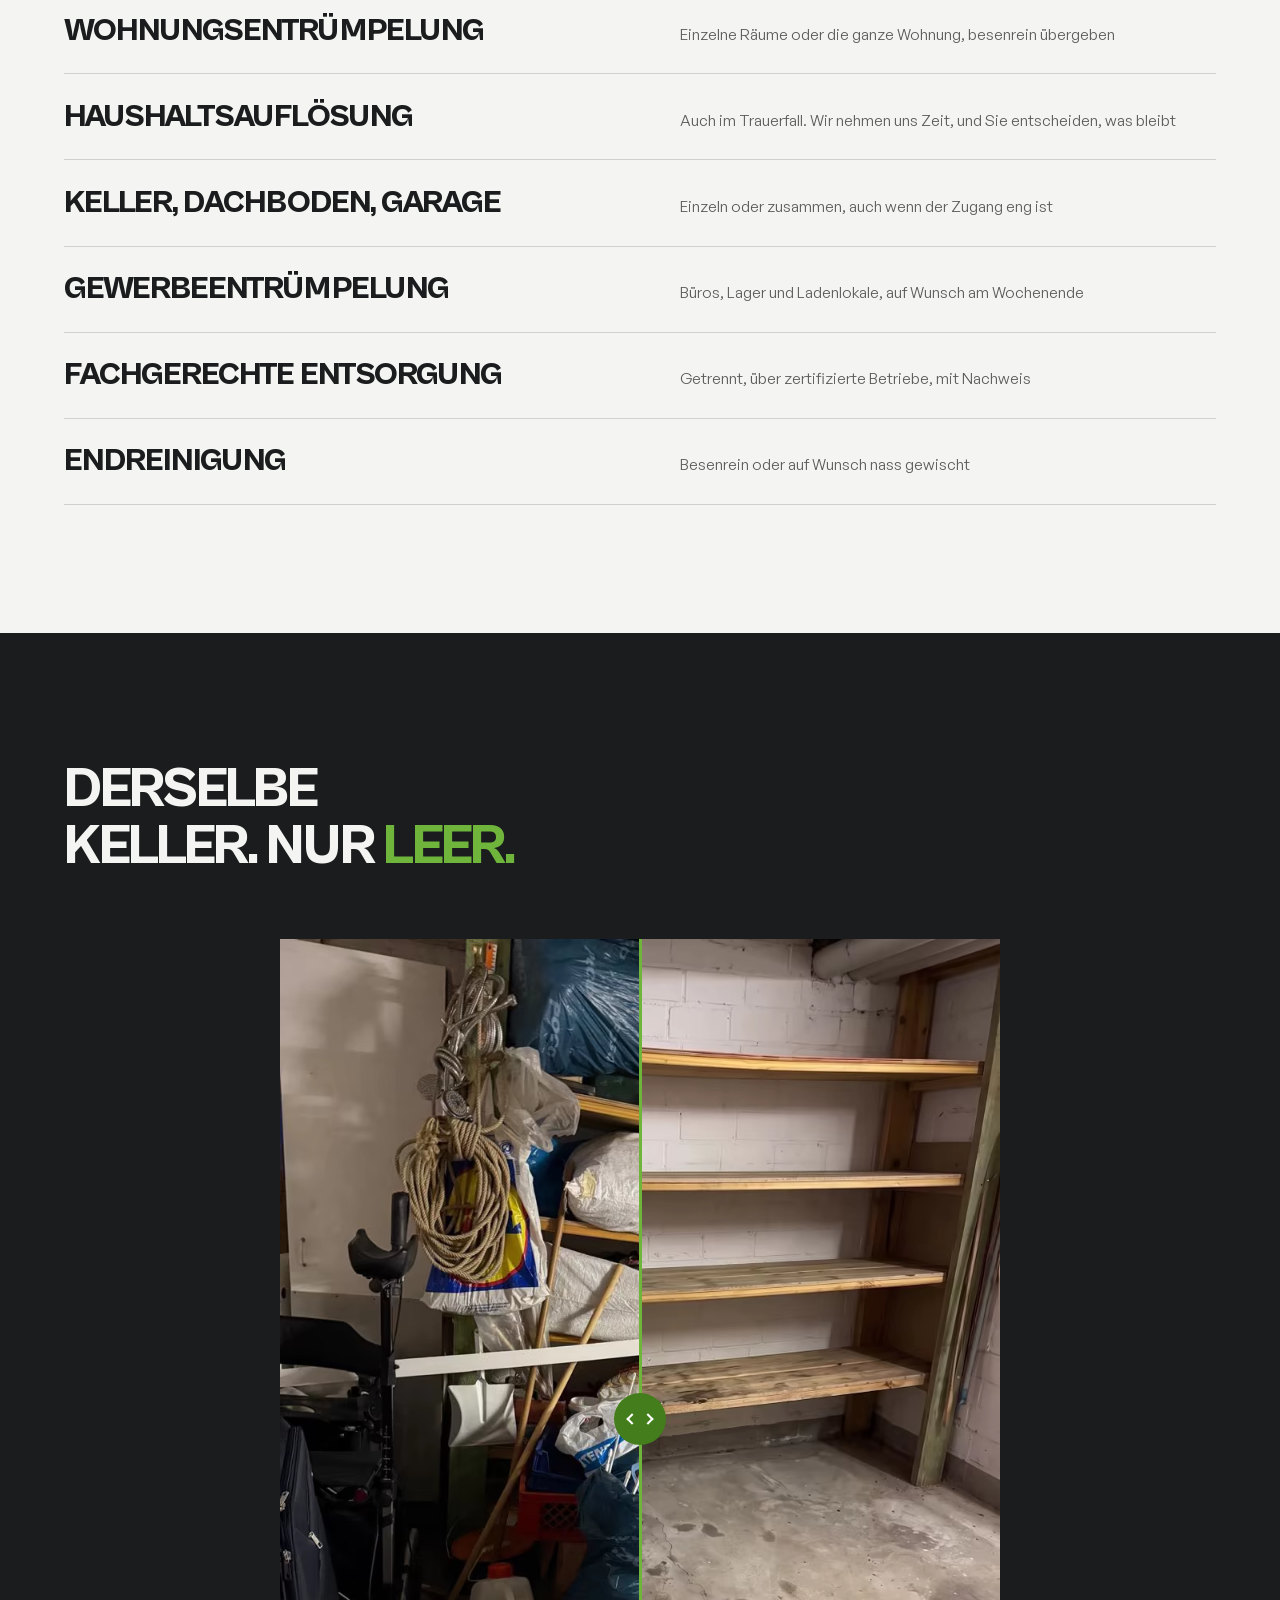
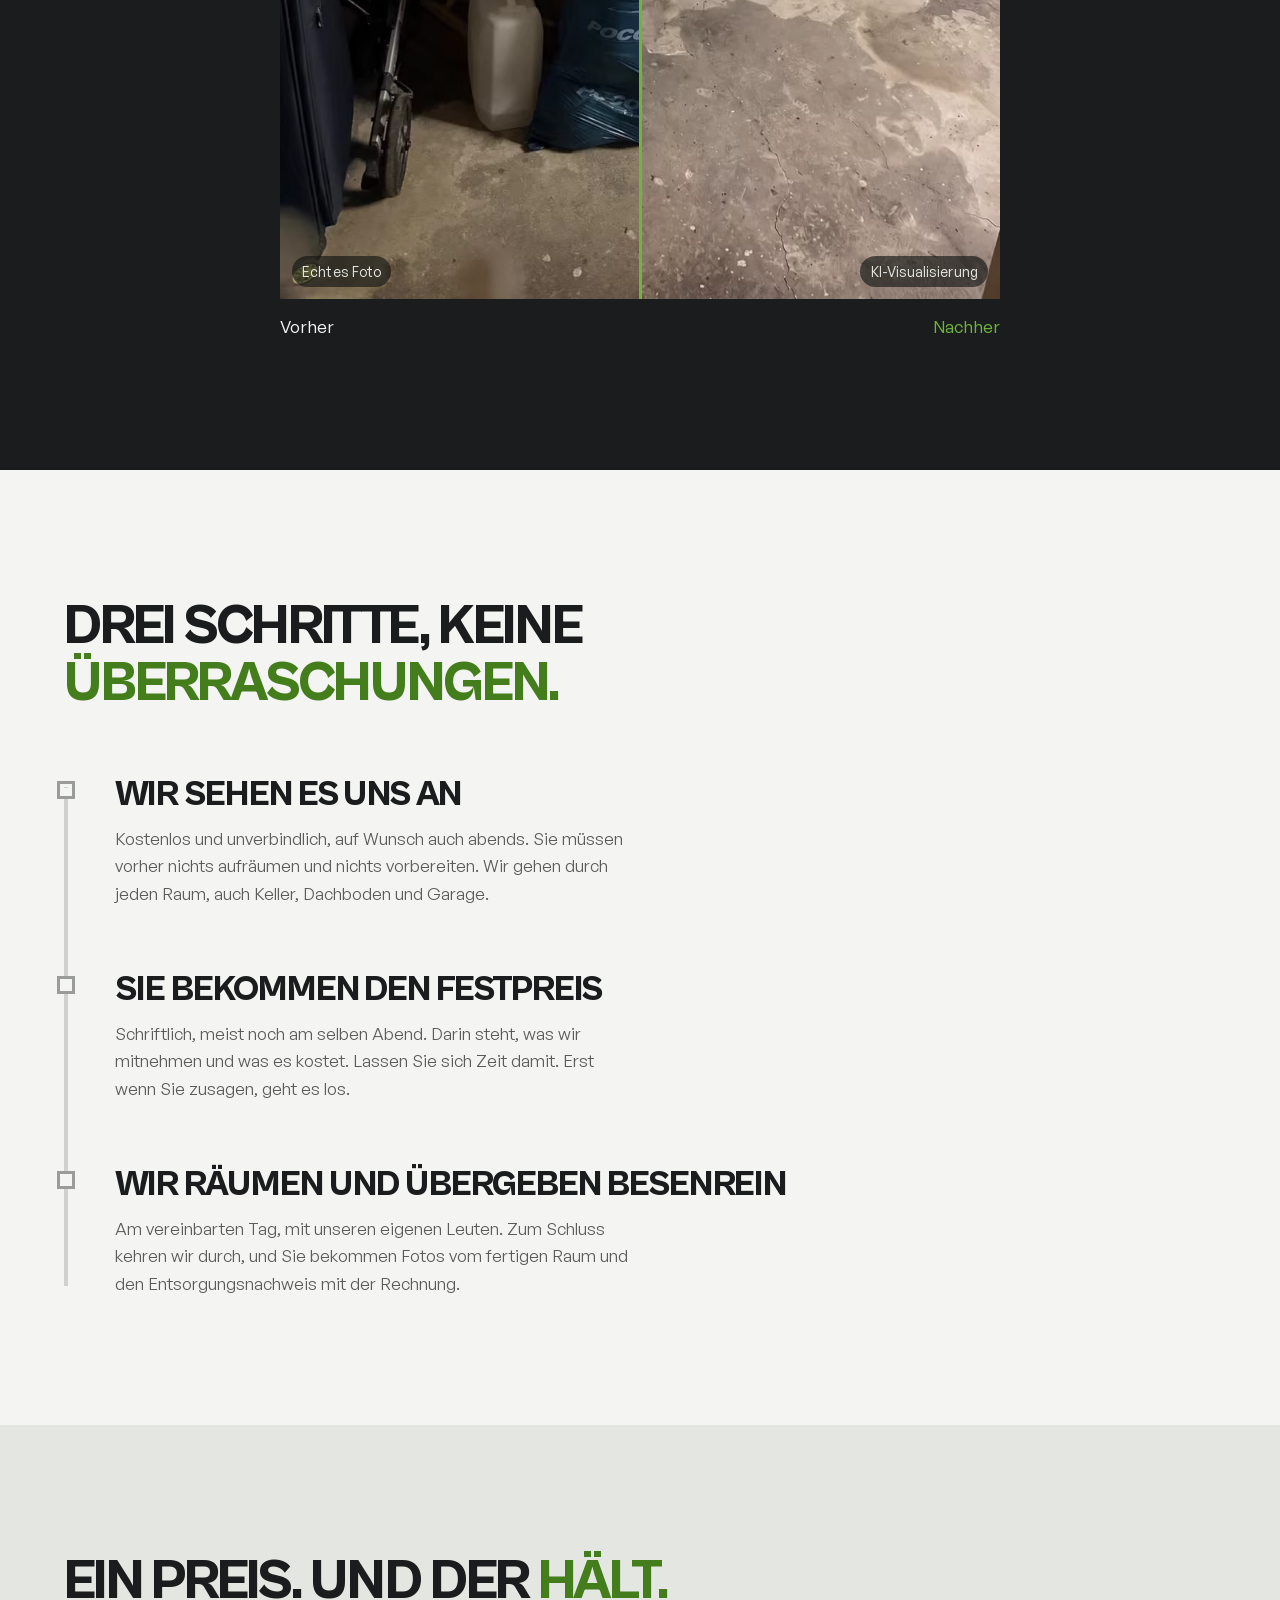
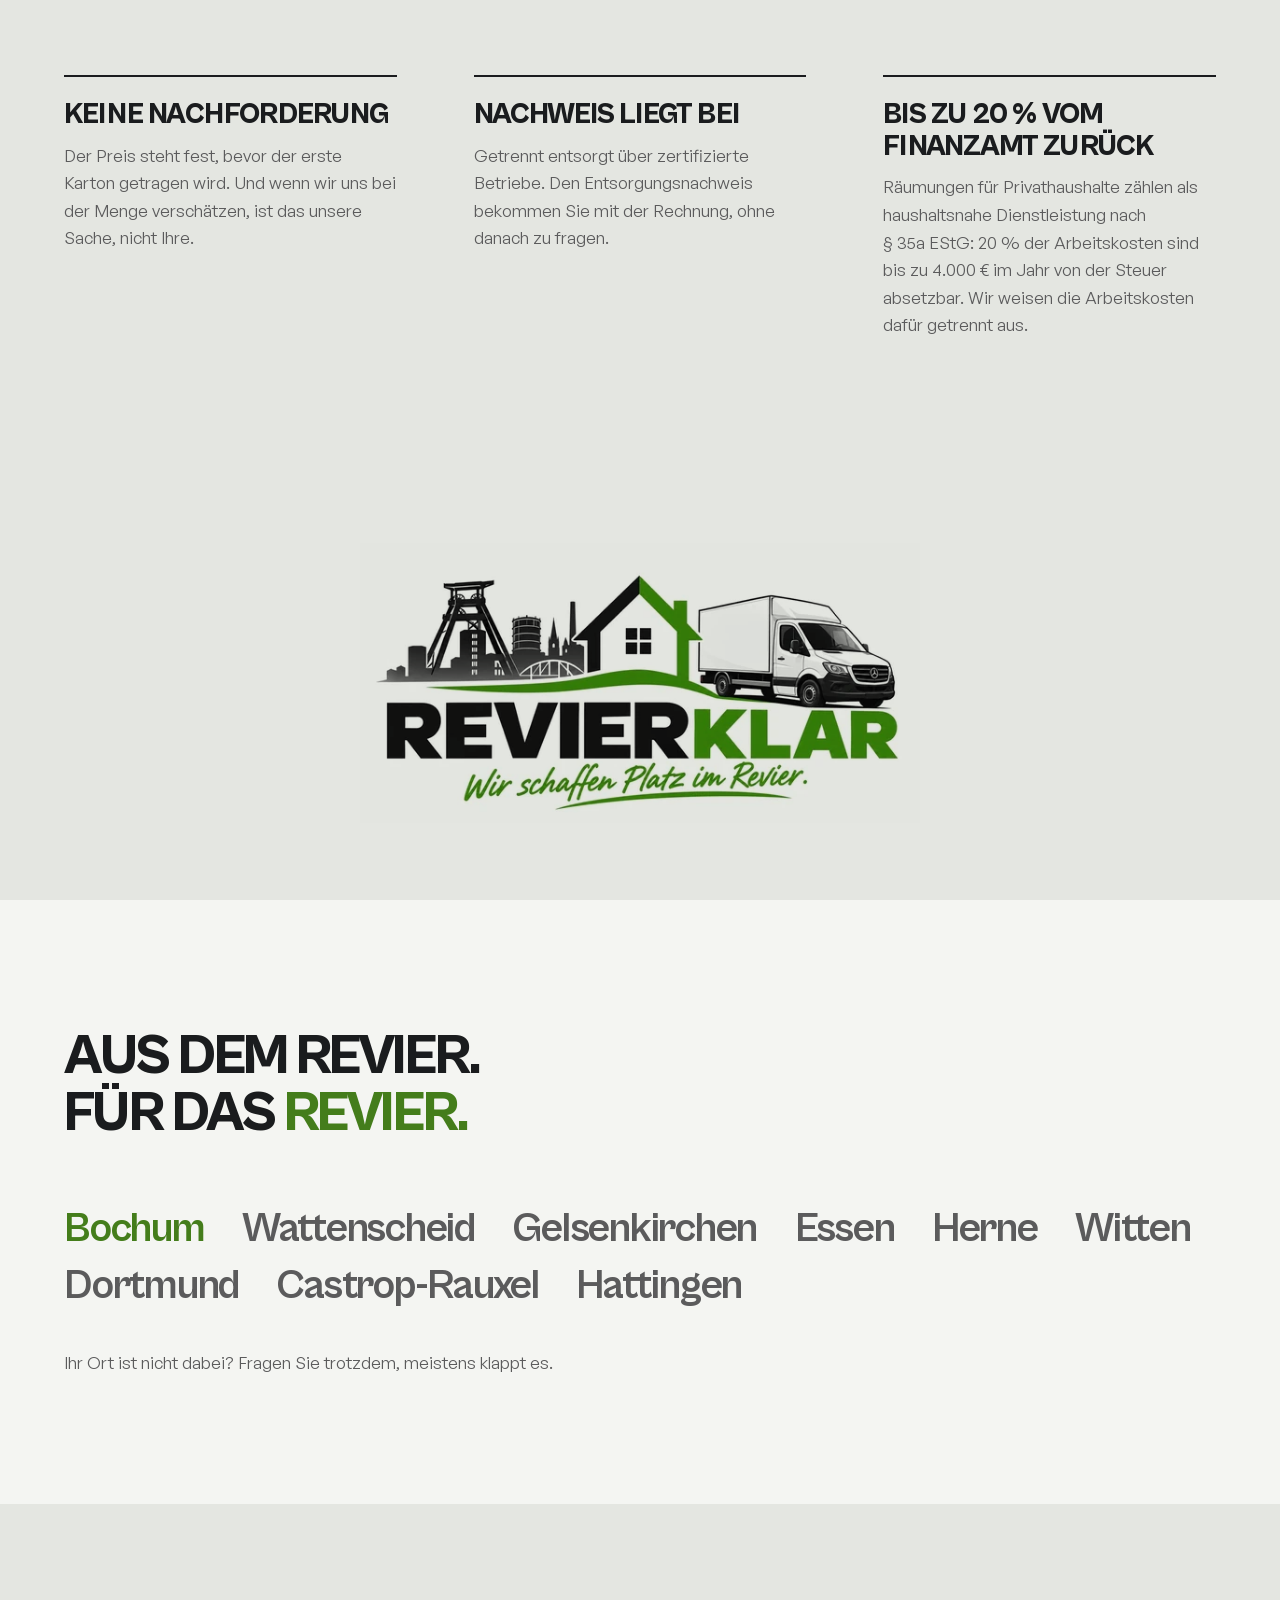
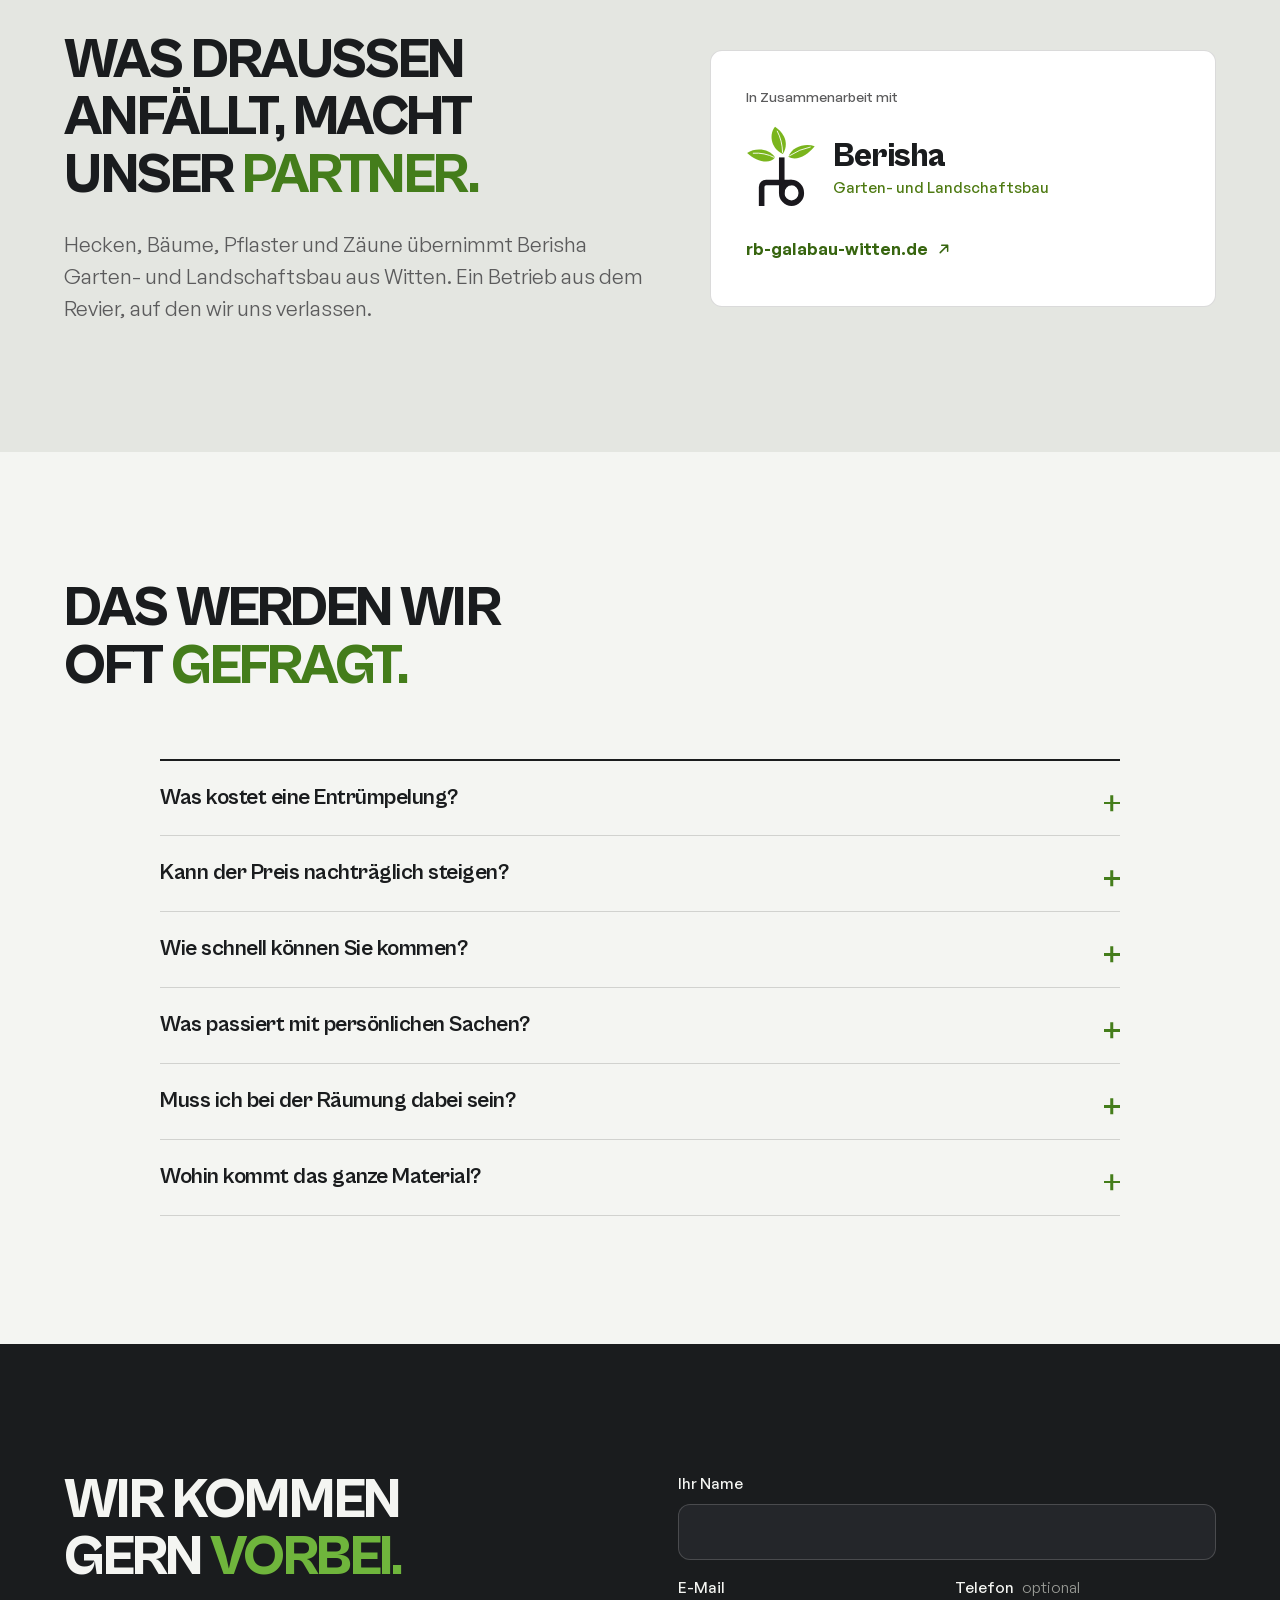
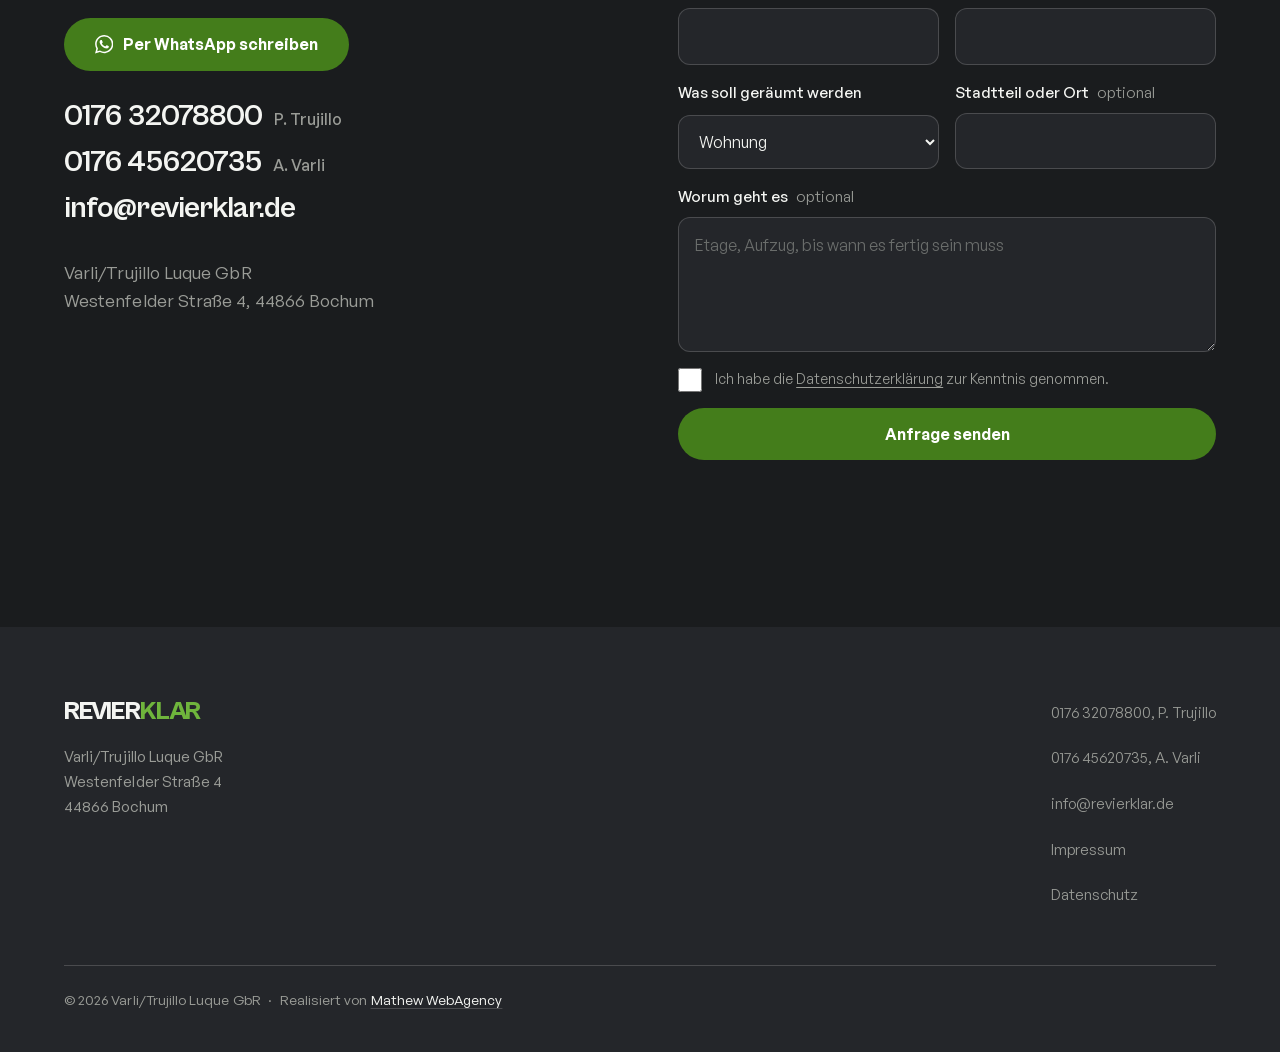
==== commit 8a628eff: "Hero: RevierKlar statt Namen neben den Telefonnummern Co-Authored-By: Claude Opus 5.5 <noreply@anthr" ====
--- a/index.html
+++ b/index.html
@@ -30,7 +30,7 @@
 <link rel="apple-touch-icon" href="apple-touch-icon.png">
 <link rel="manifest" href="site.webmanifest">
 <link rel="preload" href="assets/fonts/CabinetGrotesk-Variable.woff2" as="font" type="font/woff2" crossorigin>
-<link rel="stylesheet" href="css/style.css?v=2026100421">
+<link rel="stylesheet" href="css/style.css?v=2026100422">
 <script>document.documentElement.classList.add("js");</script>
 
 <script type="application/ld+json">
@@ -297,8 +297,8 @@
       <div class="hero-foot">
         <div class="hero-cta">
           <a class="btn btn--solid" href="#kontakt">Kostenlose Besichtigung</a>
-          <a class="btn btn--line btn--tel" href="tel:+4917632078800"><svg viewBox="0 0 256 256" fill="currentColor" aria-hidden="true"><path d="M224,154.8l-47.09-21.11-.18-.08a19.94,19.94,0,0,0-19,1.75,13.08,13.08,0,0,0-1.12.84l-22.31,19c-13-7.05-26.43-20.37-33.49-33.21l19.06-22.66a11.76,11.76,0,0,0,.85-1.15,20,20,0,0,0,1.66-18.83,1.42,1.42,0,0,1-.08-.18L101.2,32A20.06,20.06,0,0,0,80.42,20.15,60.27,60.27,0,0,0,28,80c0,81.61,66.39,148,148,148a60.27,60.27,0,0,0,59.85-52.42A20.06,20.06,0,0,0,224,154.8ZM176,204A124.15,124.15,0,0,1,52,80,36.29,36.29,0,0,1,80.48,44.46l18.82,42L80.14,109.28a12,12,0,0,0-.86,1.16A20,20,0,0,0,78,130.08c9.42,19.28,28.83,38.56,48.31,48A20,20,0,0,0,146,176.63a11.63,11.63,0,0,0,1.11-.85l22.43-19.07,42,18.81A36.29,36.29,0,0,1,176,204Z"/></svg><span class="tel-txt"><span class="tel-nr">0176&nbsp;32078800</span><span class="tel-name">P.&nbsp;Trujillo</span></span></a>
-          <a class="btn btn--line btn--tel" href="tel:+4917645620735"><svg viewBox="0 0 256 256" fill="currentColor" aria-hidden="true"><path d="M224,154.8l-47.09-21.11-.18-.08a19.94,19.94,0,0,0-19,1.75,13.08,13.08,0,0,0-1.12.84l-22.31,19c-13-7.05-26.43-20.37-33.49-33.21l19.06-22.66a11.76,11.76,0,0,0,.85-1.15,20,20,0,0,0,1.66-18.83,1.42,1.42,0,0,1-.08-.18L101.2,32A20.06,20.06,0,0,0,80.42,20.15,60.27,60.27,0,0,0,28,80c0,81.61,66.39,148,148,148a60.27,60.27,0,0,0,59.85-52.42A20.06,20.06,0,0,0,224,154.8ZM176,204A124.15,124.15,0,0,1,52,80,36.29,36.29,0,0,1,80.48,44.46l18.82,42L80.14,109.28a12,12,0,0,0-.86,1.16A20,20,0,0,0,78,130.08c9.42,19.28,28.83,38.56,48.31,48A20,20,0,0,0,146,176.63a11.63,11.63,0,0,0,1.11-.85l22.43-19.07,42,18.81A36.29,36.29,0,0,1,176,204Z"/></svg><span class="tel-txt"><span class="tel-nr">0176&nbsp;45620735</span><span class="tel-name">A.&nbsp;Varli</span></span></a>
+          <a class="btn btn--line btn--tel" href="tel:+4917632078800"><svg viewBox="0 0 256 256" fill="currentColor" aria-hidden="true"><path d="M224,154.8l-47.09-21.11-.18-.08a19.94,19.94,0,0,0-19,1.75,13.08,13.08,0,0,0-1.12.84l-22.31,19c-13-7.05-26.43-20.37-33.49-33.21l19.06-22.66a11.76,11.76,0,0,0,.85-1.15,20,20,0,0,0,1.66-18.83,1.42,1.42,0,0,1-.08-.18L101.2,32A20.06,20.06,0,0,0,80.42,20.15,60.27,60.27,0,0,0,28,80c0,81.61,66.39,148,148,148a60.27,60.27,0,0,0,59.85-52.42A20.06,20.06,0,0,0,224,154.8ZM176,204A124.15,124.15,0,0,1,52,80,36.29,36.29,0,0,1,80.48,44.46l18.82,42L80.14,109.28a12,12,0,0,0-.86,1.16A20,20,0,0,0,78,130.08c9.42,19.28,28.83,38.56,48.31,48A20,20,0,0,0,146,176.63a11.63,11.63,0,0,0,1.11-.85l22.43-19.07,42,18.81A36.29,36.29,0,0,1,176,204Z"/></svg><span class="tel-txt"><span class="tel-nr">0176&nbsp;32078800</span><span class="tel-name">RevierKlar</span></span></a>
+          <a class="btn btn--line btn--tel" href="tel:+4917645620735"><svg viewBox="0 0 256 256" fill="currentColor" aria-hidden="true"><path d="M224,154.8l-47.09-21.11-.18-.08a19.94,19.94,0,0,0-19,1.75,13.08,13.08,0,0,0-1.12.84l-22.31,19c-13-7.05-26.43-20.37-33.49-33.21l19.06-22.66a11.76,11.76,0,0,0,.85-1.15,20,20,0,0,0,1.66-18.83,1.42,1.42,0,0,1-.08-.18L101.2,32A20.06,20.06,0,0,0,80.42,20.15,60.27,60.27,0,0,0,28,80c0,81.61,66.39,148,148,148a60.27,60.27,0,0,0,59.85-52.42A20.06,20.06,0,0,0,224,154.8ZM176,204A124.15,124.15,0,0,1,52,80,36.29,36.29,0,0,1,80.48,44.46l18.82,42L80.14,109.28a12,12,0,0,0-.86,1.16A20,20,0,0,0,78,130.08c9.42,19.28,28.83,38.56,48.31,48A20,20,0,0,0,146,176.63a11.63,11.63,0,0,0,1.11-.85l22.43-19.07,42,18.81A36.29,36.29,0,0,1,176,204Z"/></svg><span class="tel-txt"><span class="tel-nr">0176&nbsp;45620735</span><span class="tel-name">RevierKlar</span></span></a>
         </div>
       </div>
     </div>
@@ -566,7 +566,7 @@
 <script src="assets/js/gsap.min.js" defer></script>
 <script src="assets/js/ScrollTrigger.min.js" defer></script>
 <script src="assets/js/lenis.min.js" defer></script>
-<script src="js/main.js?v=2026100421" defer></script>
+<script src="js/main.js?v=2026100422" defer></script>
 <script>document.querySelectorAll("[data-jahr]").forEach(function (e) { e.textContent = new Date().getFullYear(); });</script>
 </body>
 </html>
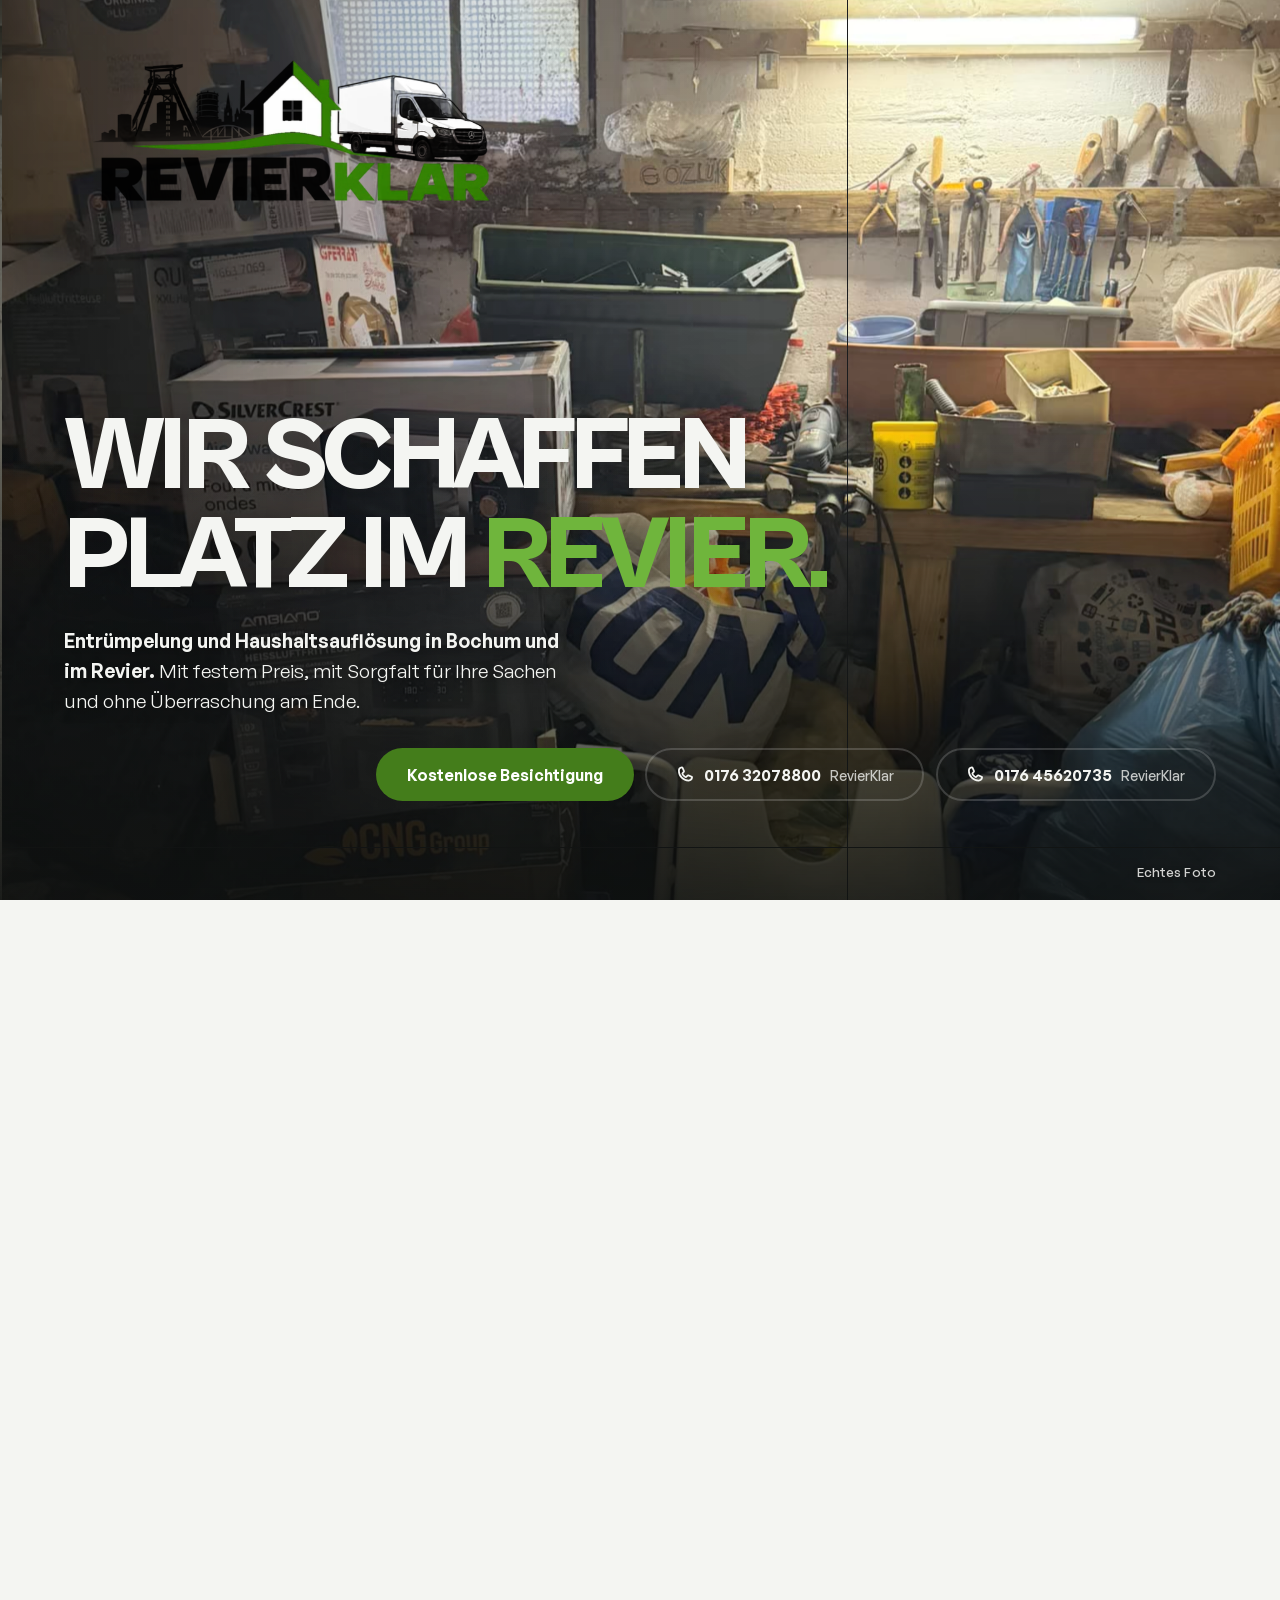
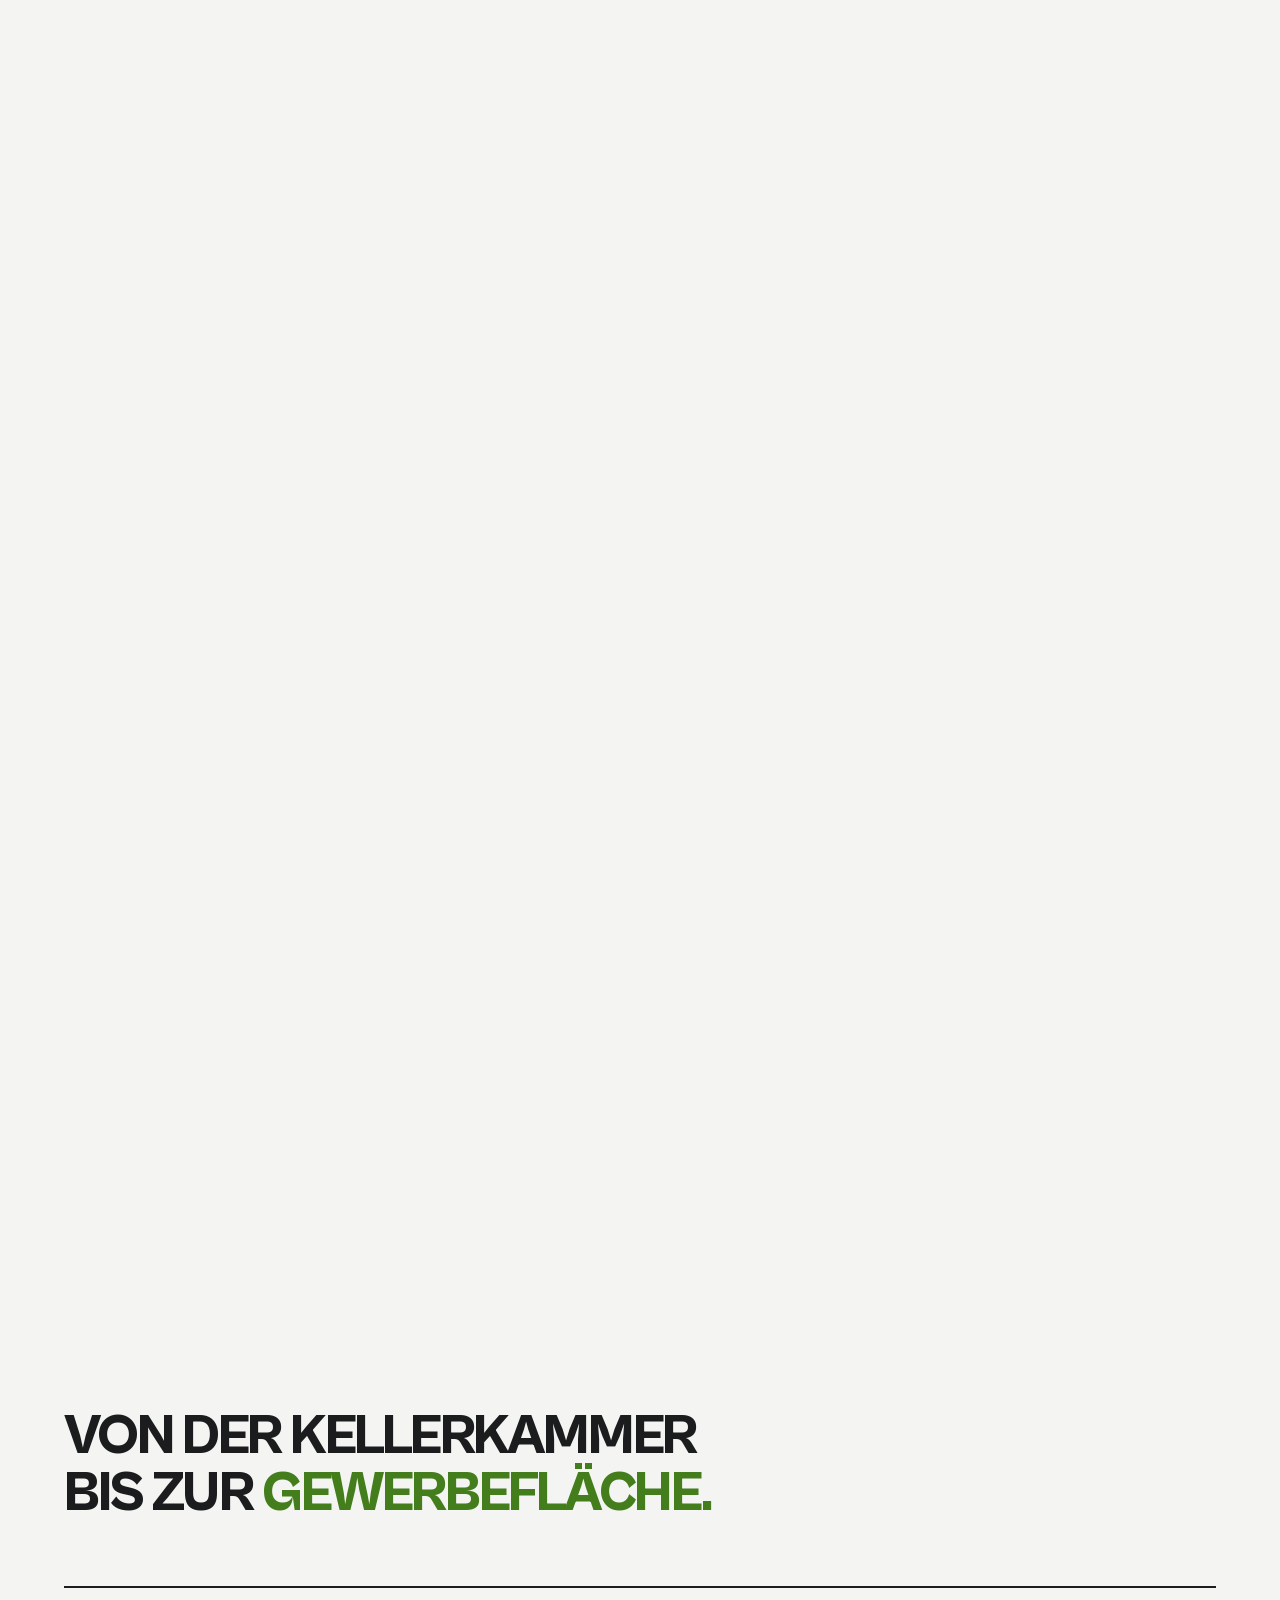
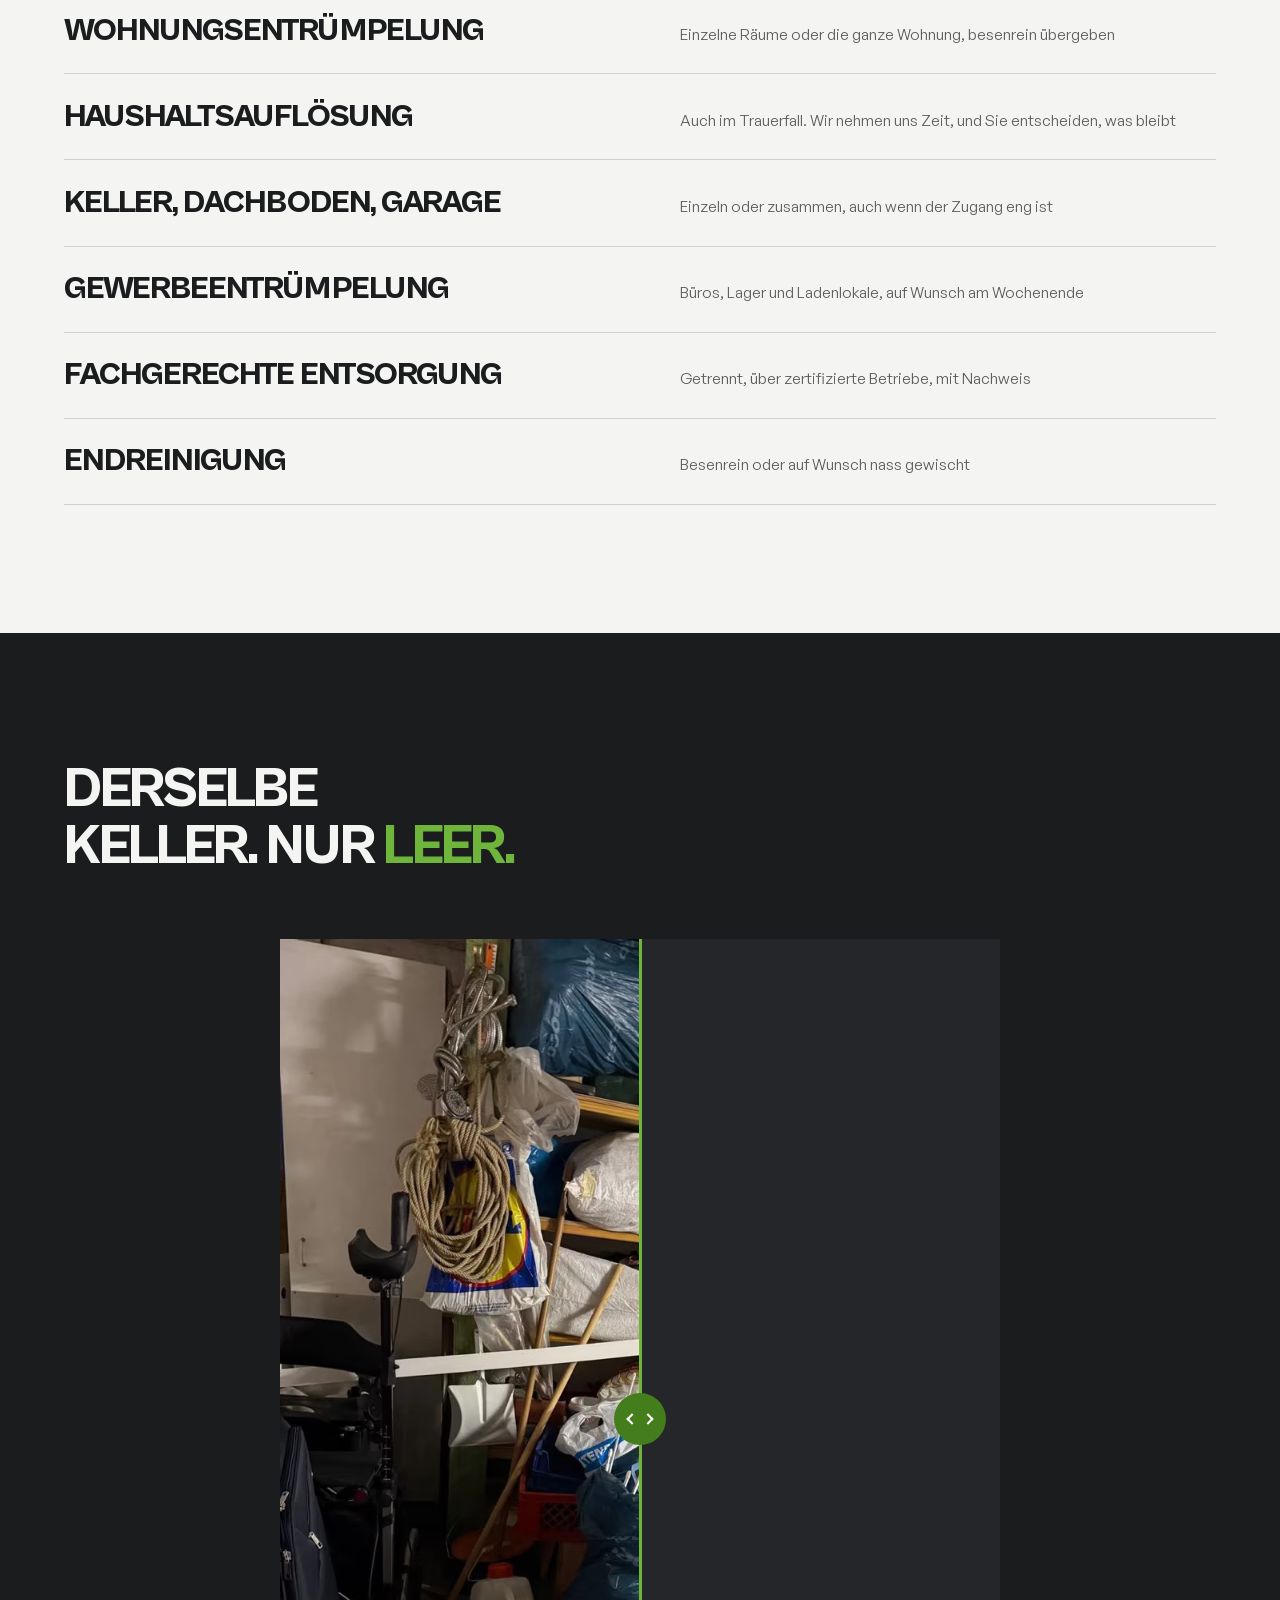
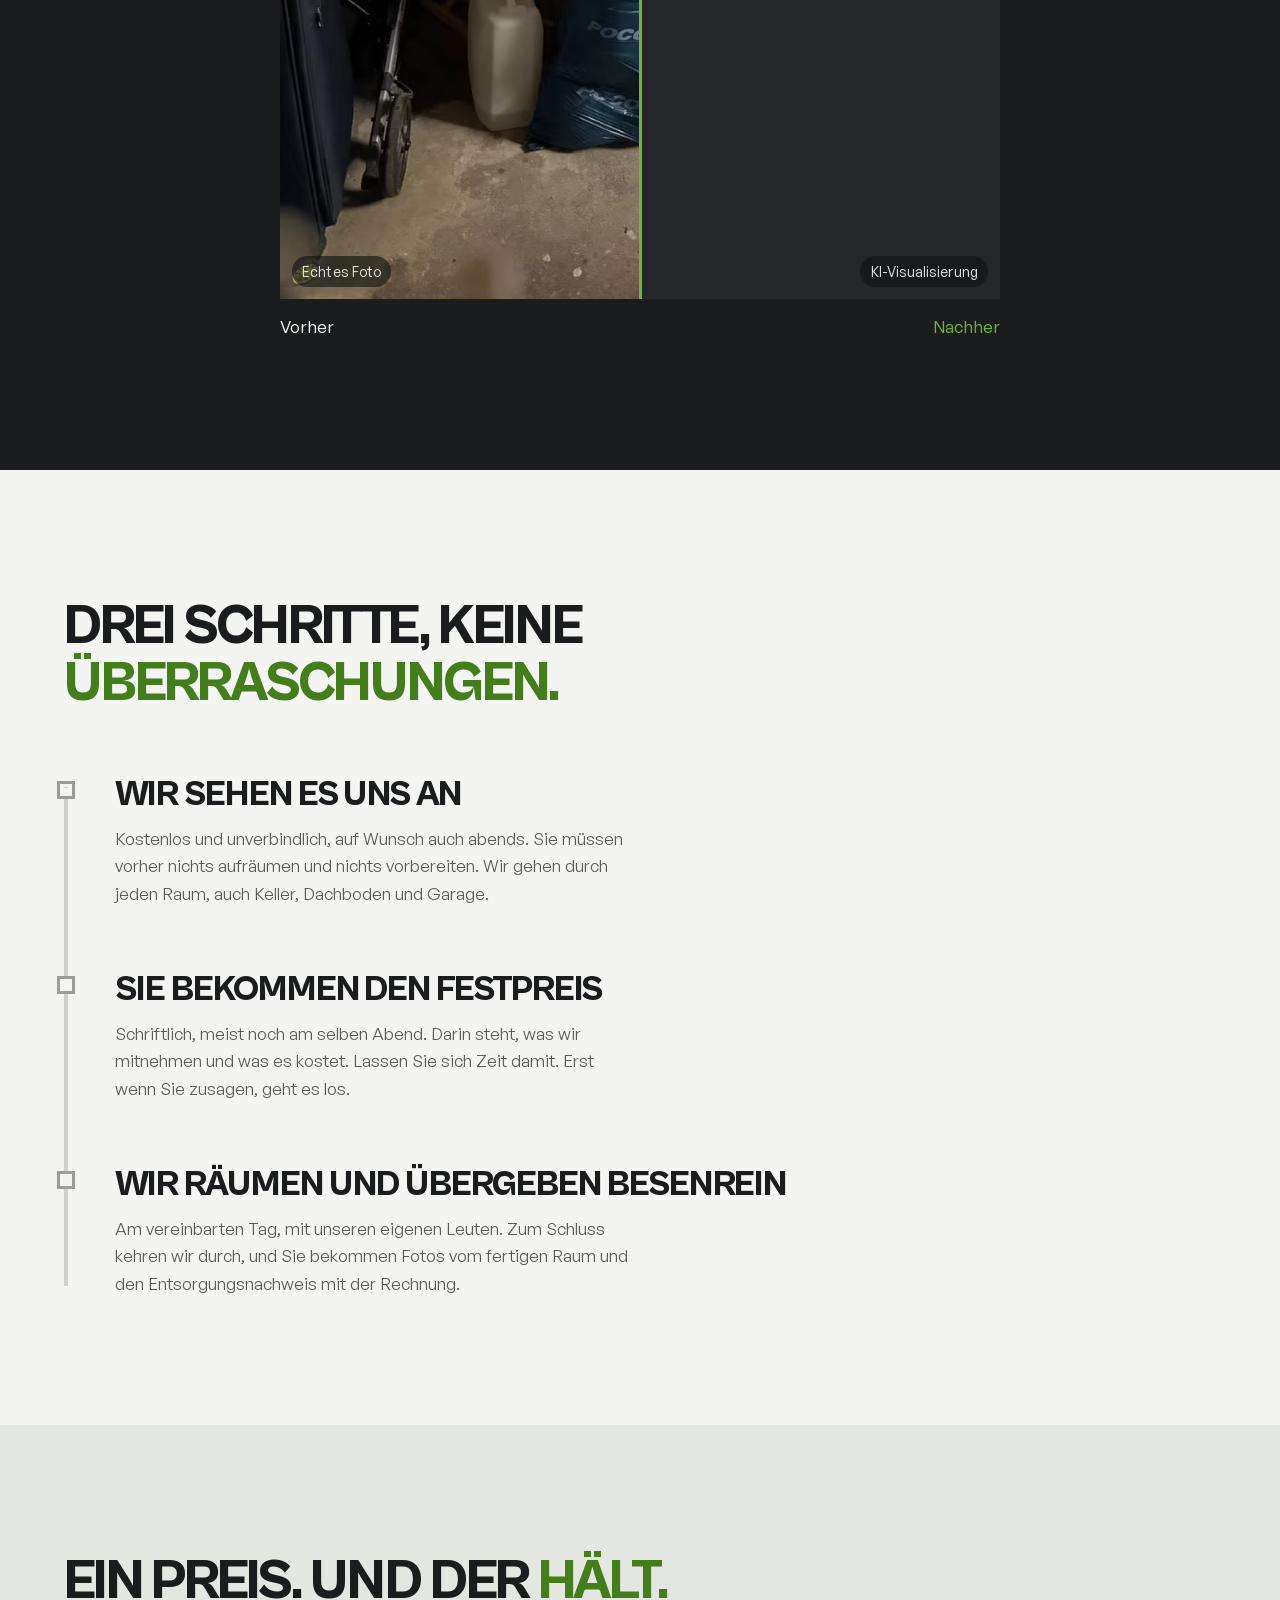
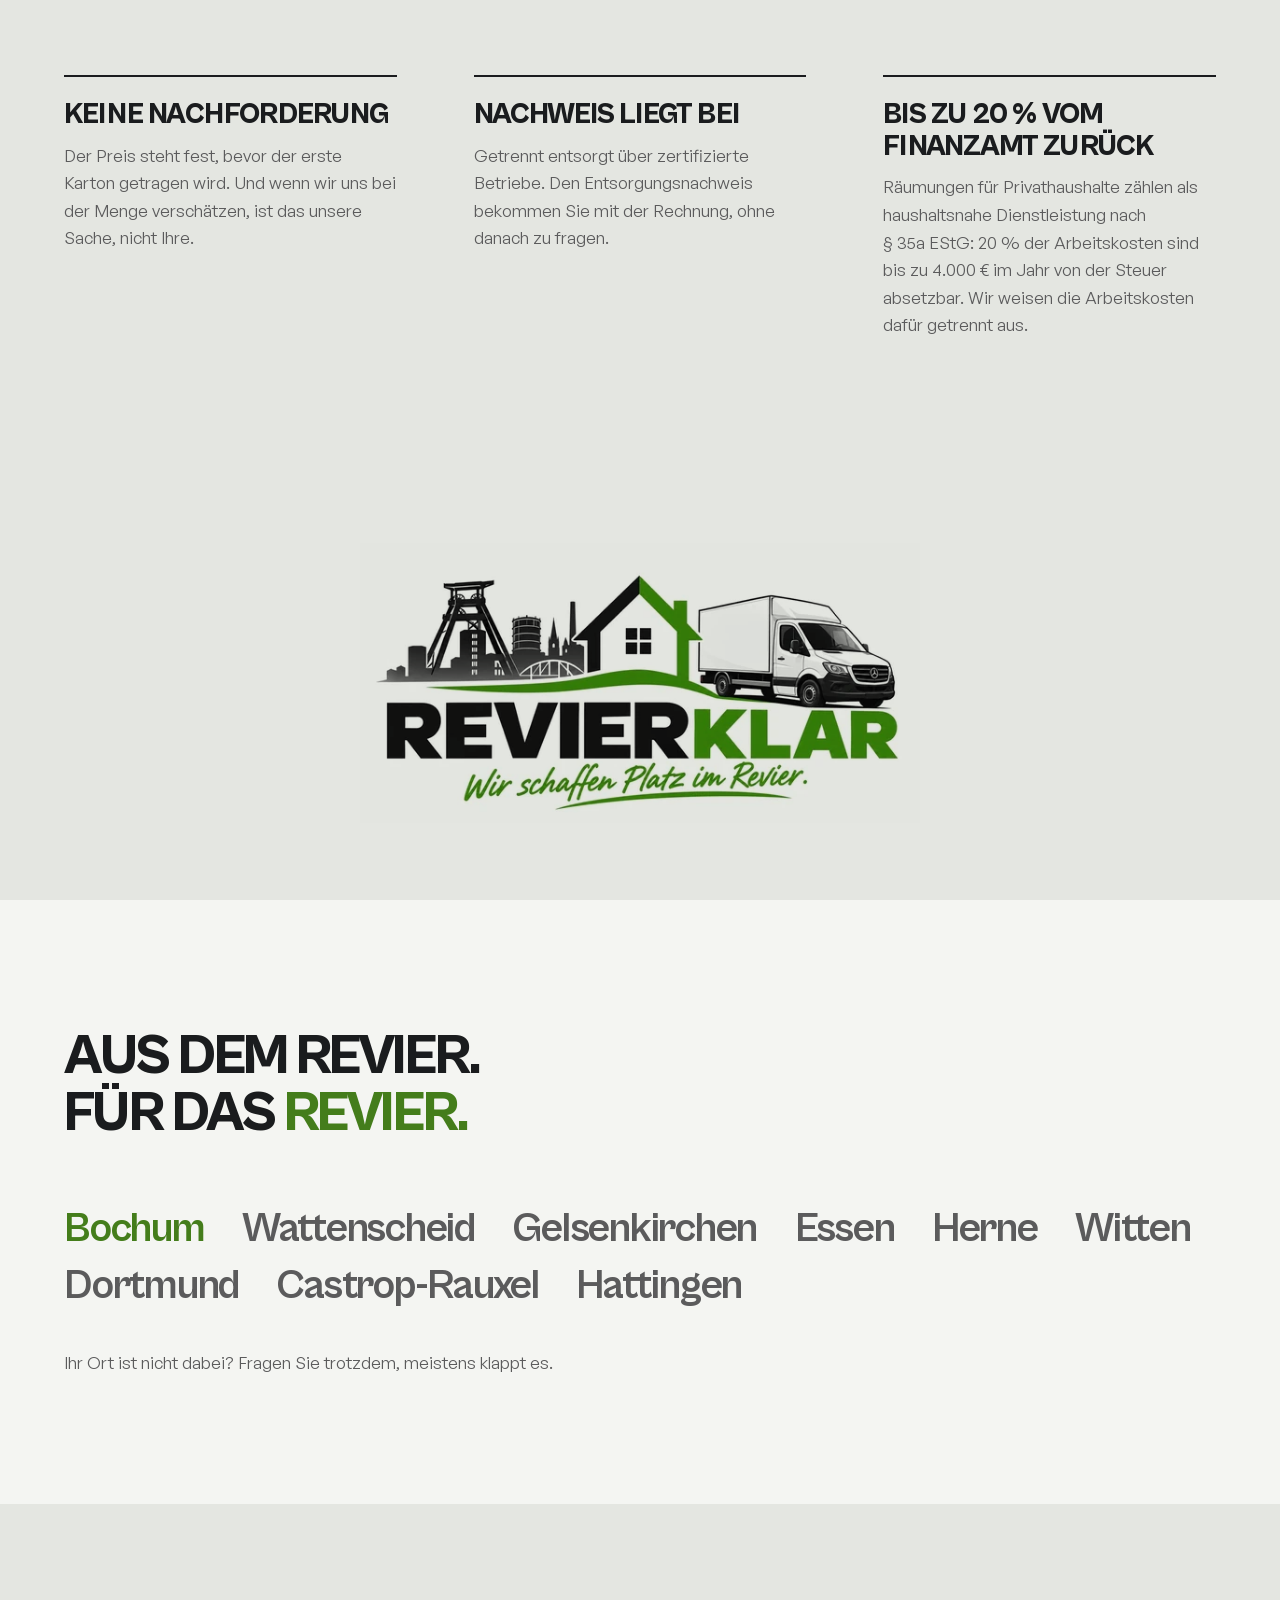
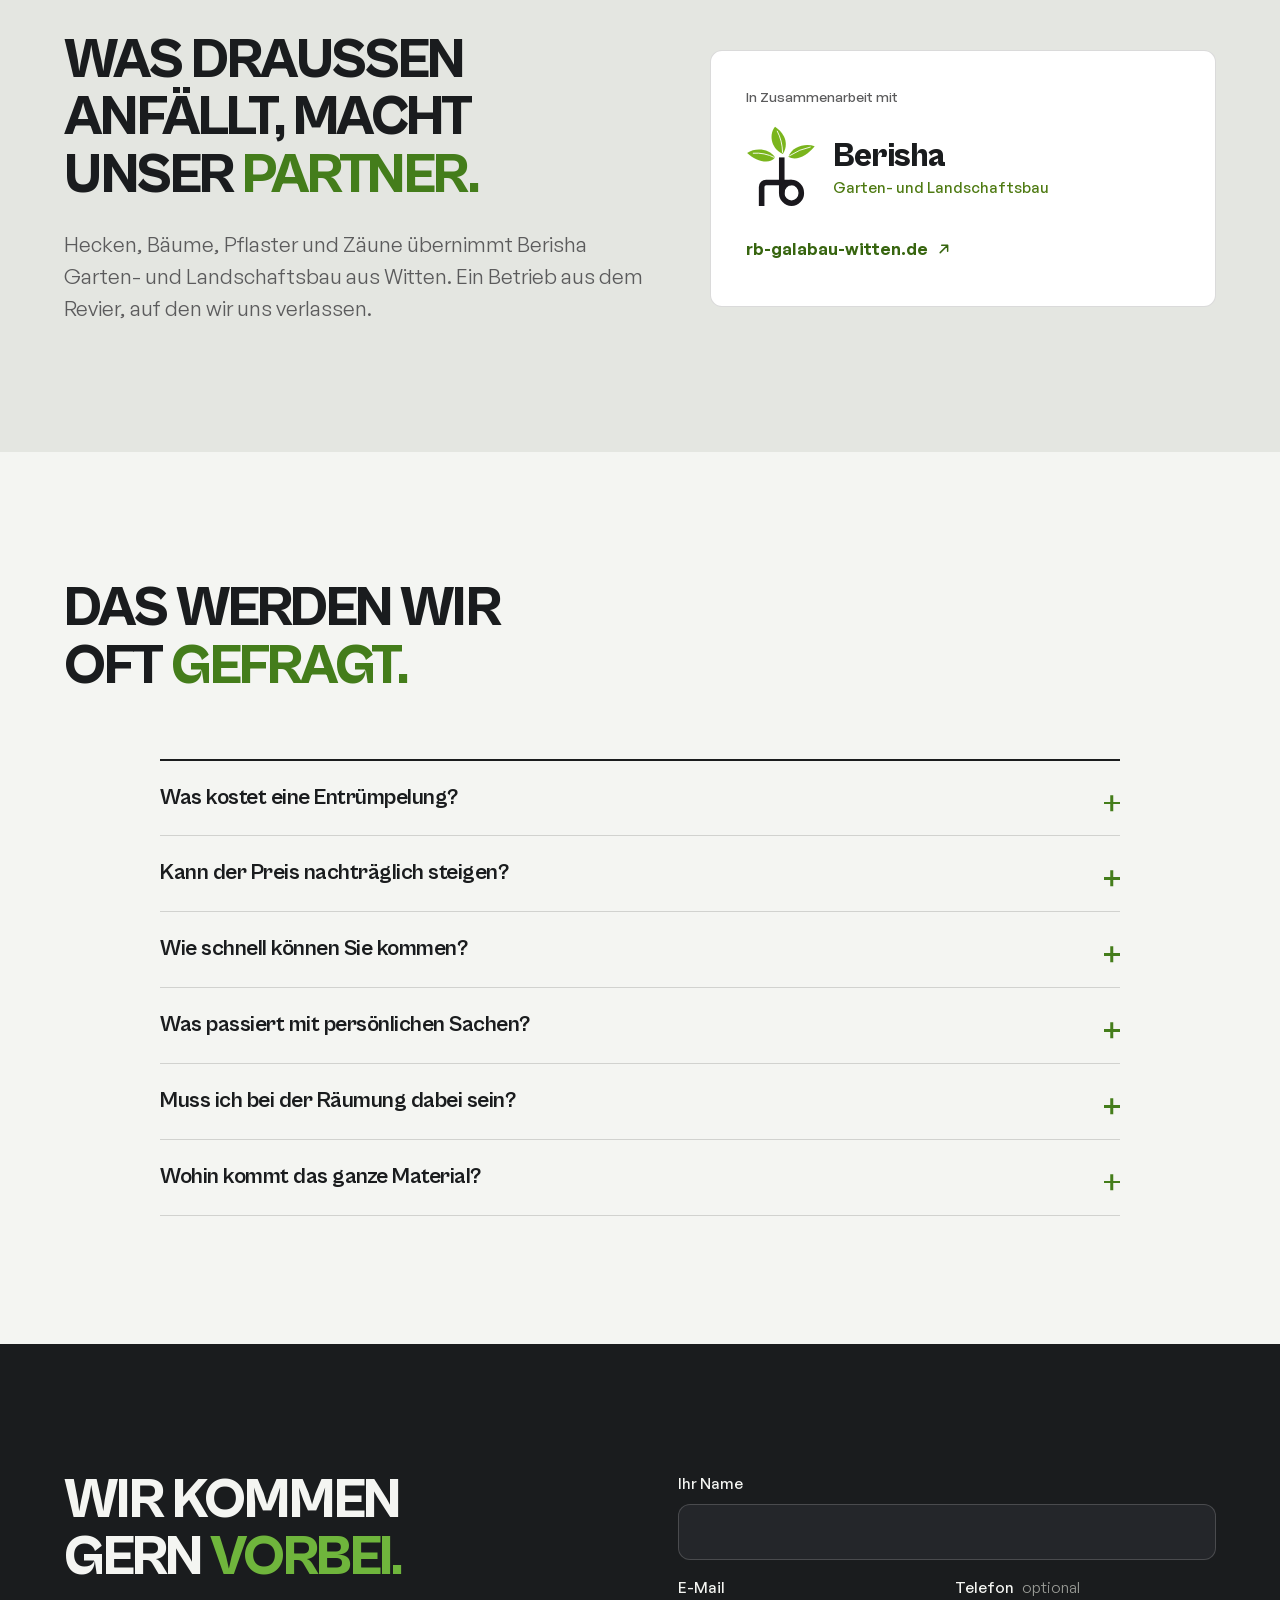
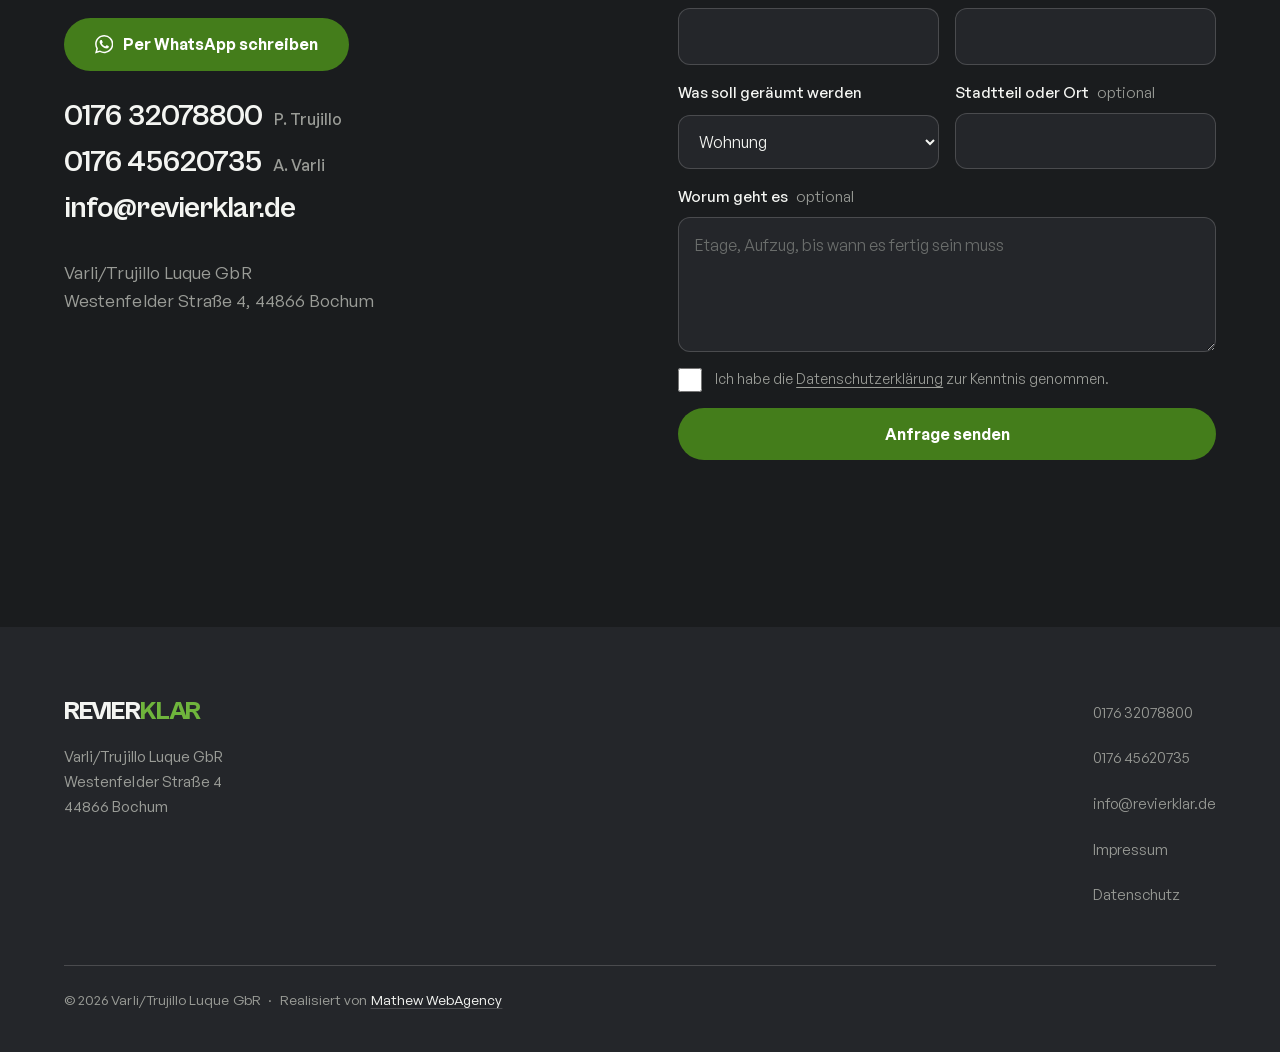
==== commit 6ccfeb0f: "Footer: Telefonnummern ohne Namen, JSON-LD mit vollem Namen Co-Authored-By: Claude Opus 5.5 <noreply" ====
--- a/index.html
+++ b/index.html
@@ -30,7 +30,7 @@
 <link rel="apple-touch-icon" href="apple-touch-icon.png">
 <link rel="manifest" href="site.webmanifest">
 <link rel="preload" href="assets/fonts/CabinetGrotesk-Variable.woff2" as="font" type="font/woff2" crossorigin>
-<link rel="stylesheet" href="css/style.css?v=2026100422">
+<link rel="stylesheet" href="css/style.css?v=2026100423">
 <script>document.documentElement.classList.add("js");</script>
 
 <script type="application/ld+json">
@@ -88,7 +88,7 @@
     {
      "@type": "ContactPoint",
      "contactType": "customer service",
-     "name": "Pedro Trujillo",
+     "name": "Pedro Trujillo Luque",
      "telephone": "+49 176 32078800",
      "availableLanguage": "de"
     },
@@ -551,8 +551,8 @@
       <p class="foot-adr"><span class="nw">Varli/Trujillo</span> Luque GbR<br>Westenfelder Straße 4<br>44866 Bochum</p>
     </div>
     <nav class="foot-nav" aria-label="Kontakt und Rechtliches">
-      <a href="tel:+4917632078800">0176&nbsp;32078800,&nbsp;P.&nbsp;Trujillo</a>
-      <a href="tel:+4917645620735">0176&nbsp;45620735,&nbsp;A.&nbsp;Varli</a>
+      <a href="tel:+4917632078800">0176&nbsp;32078800</a>
+      <a href="tel:+4917645620735">0176&nbsp;45620735</a>
       <a href="mailto:info@revierklar.de">info@revierklar.de</a>
       <a href="impressum.html">Impressum</a>
       <a href="datenschutz.html">Datenschutz</a>
@@ -566,7 +566,7 @@
 <script src="assets/js/gsap.min.js" defer></script>
 <script src="assets/js/ScrollTrigger.min.js" defer></script>
 <script src="assets/js/lenis.min.js" defer></script>
-<script src="js/main.js?v=2026100422" defer></script>
+<script src="js/main.js?v=2026100423" defer></script>
 <script>document.querySelectorAll("[data-jahr]").forEach(function (e) { e.textContent = new Date().getFullYear(); });</script>
 </body>
 </html>
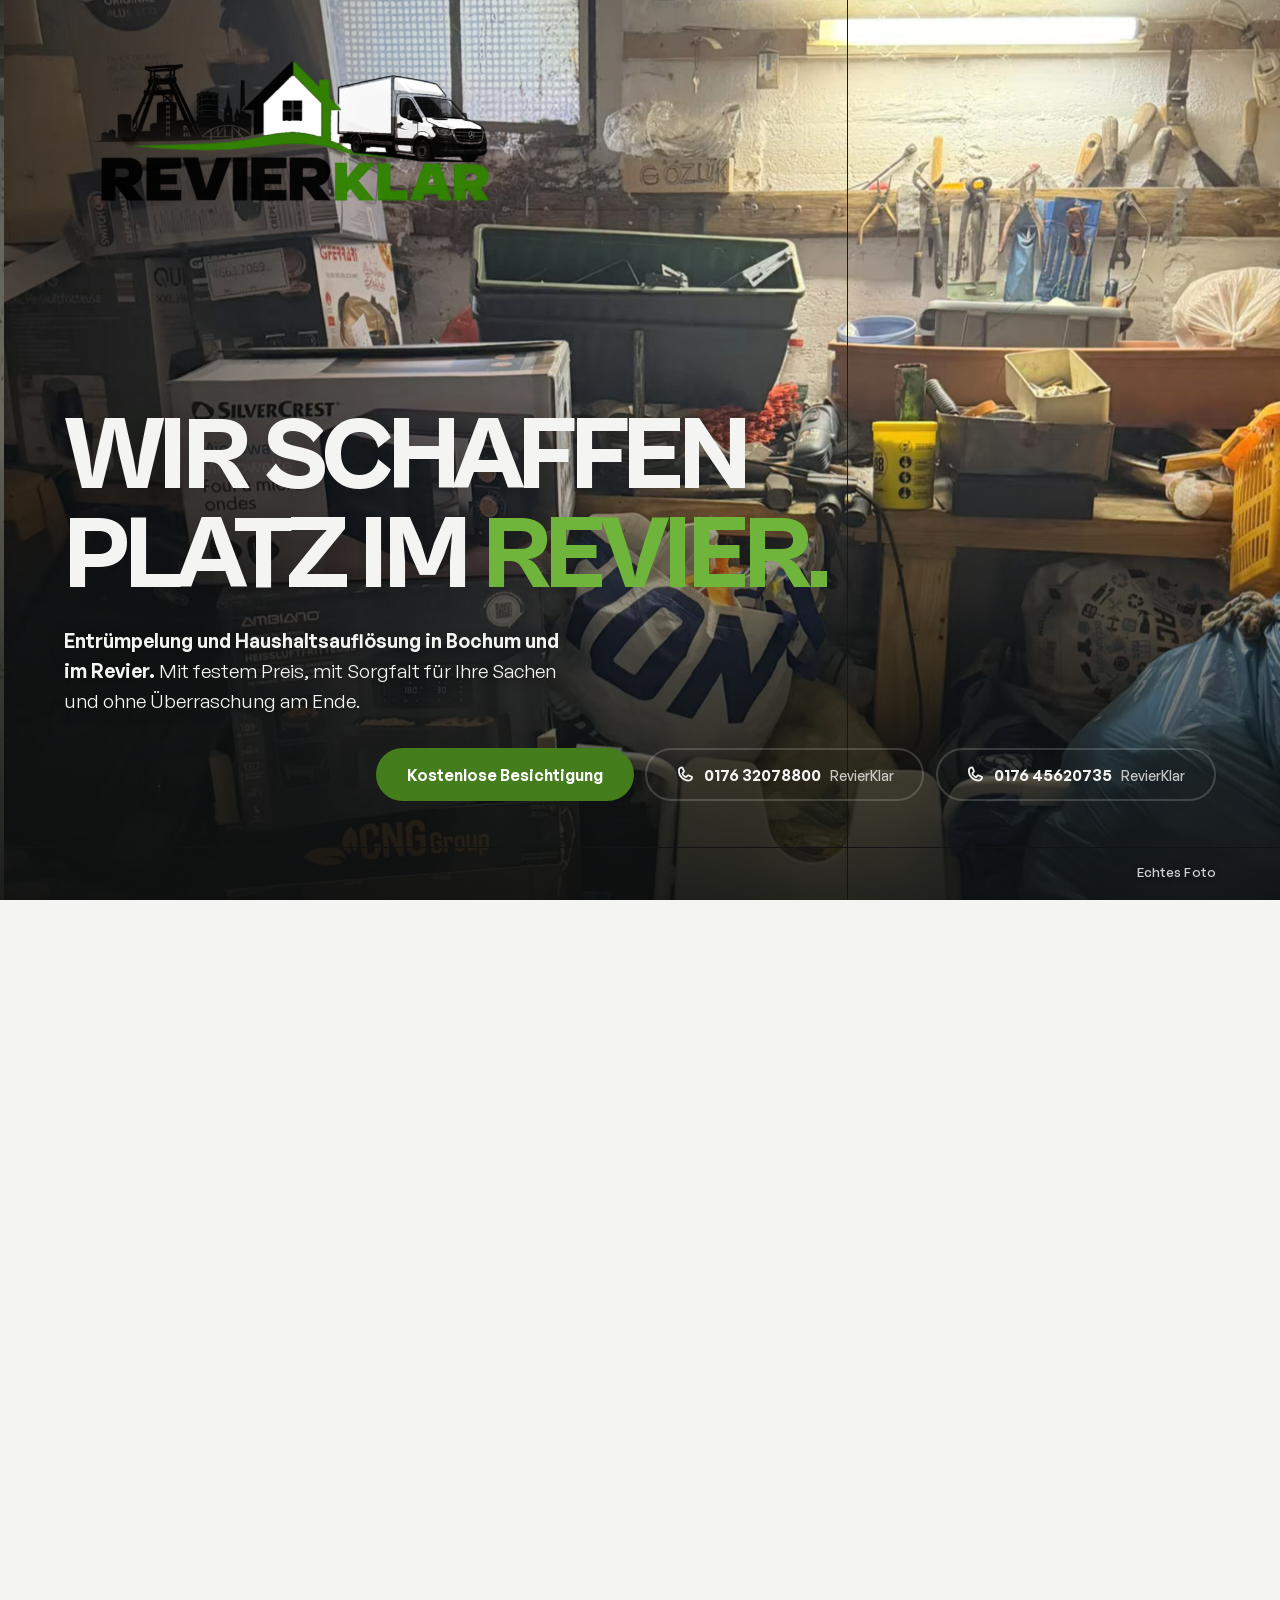
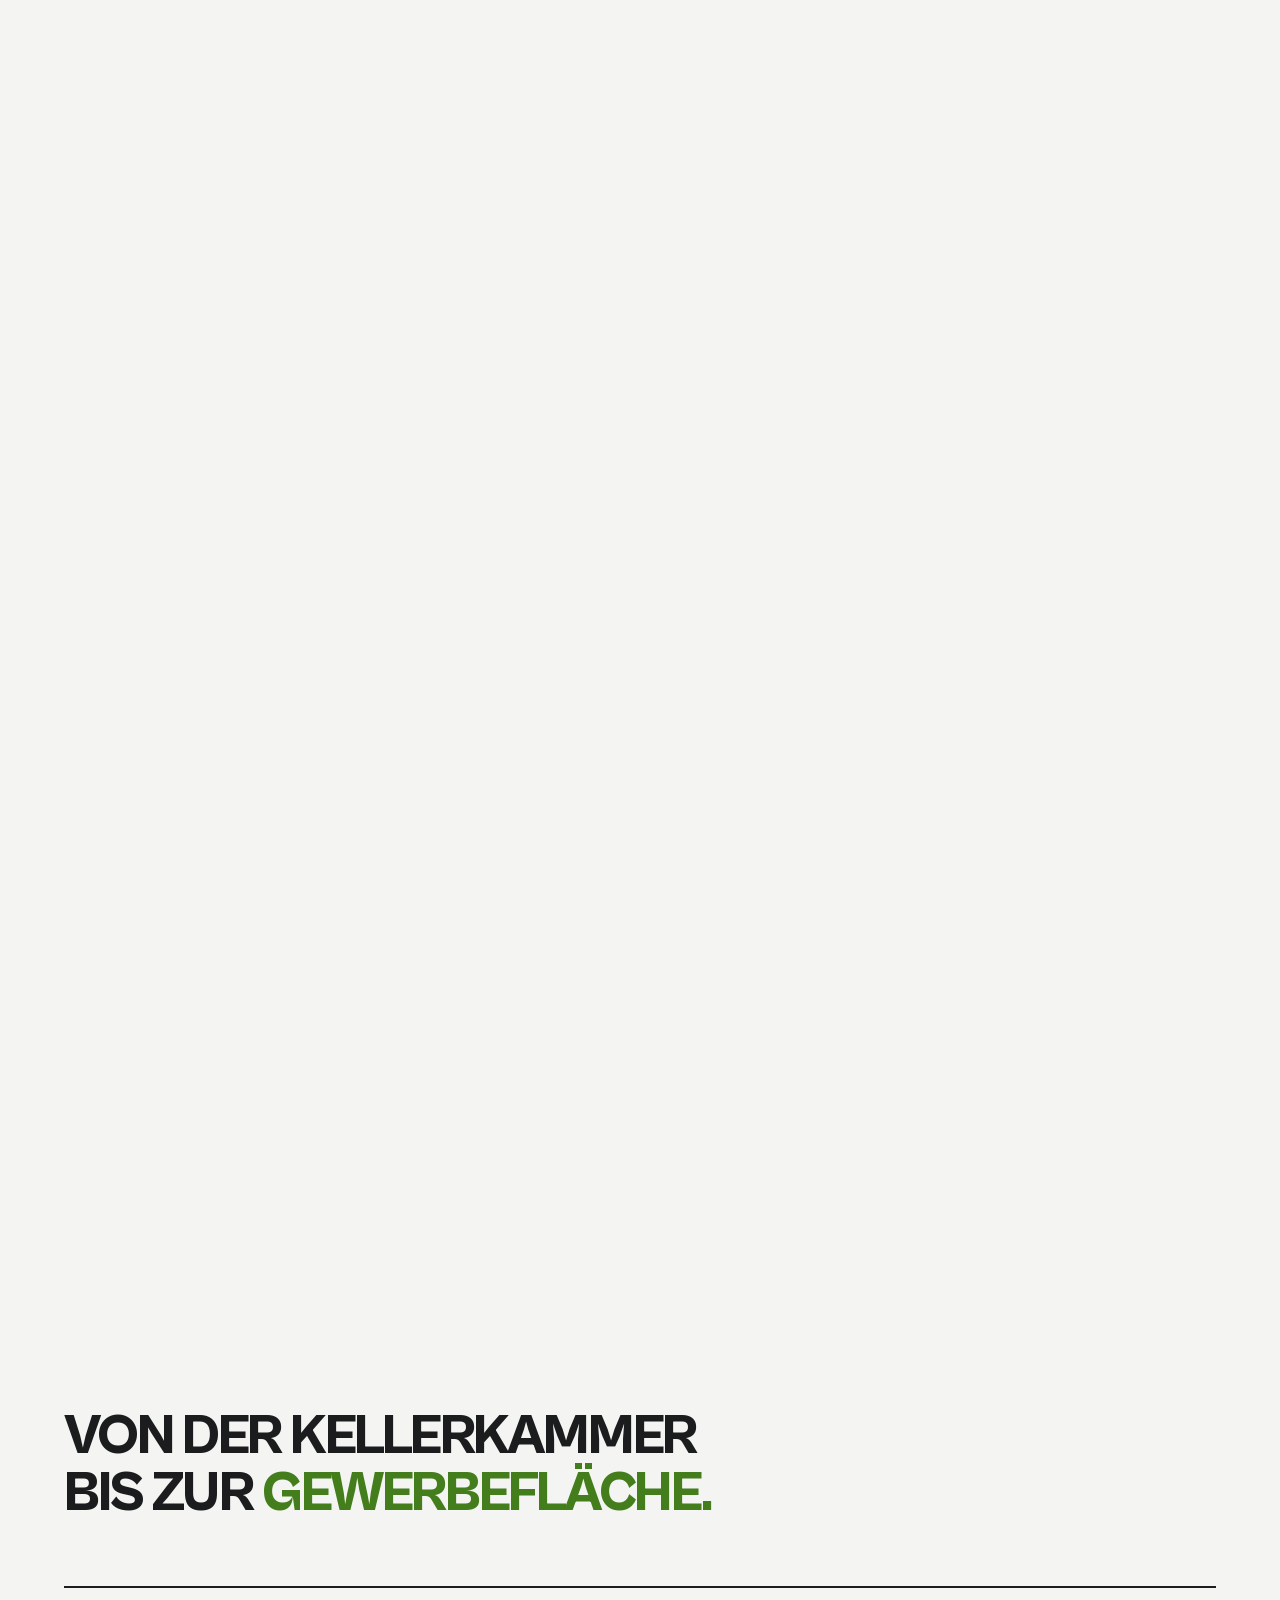
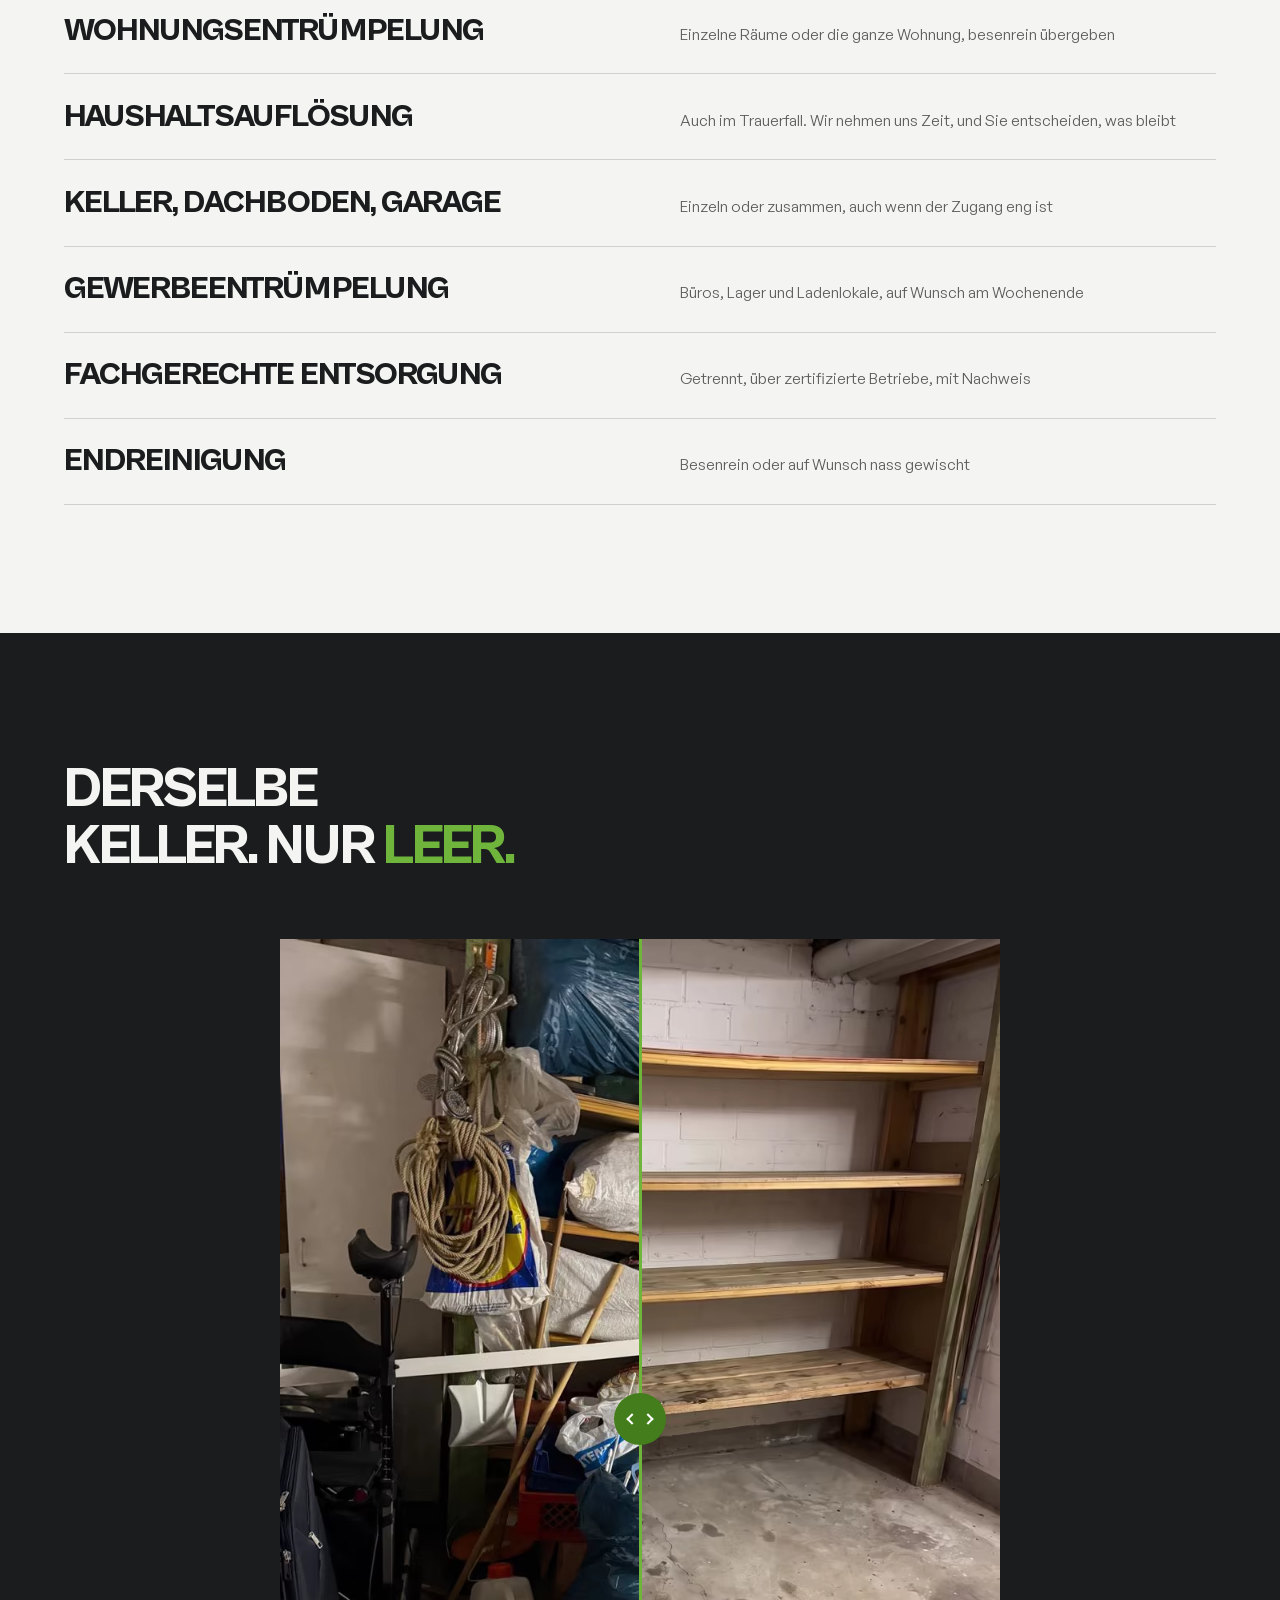
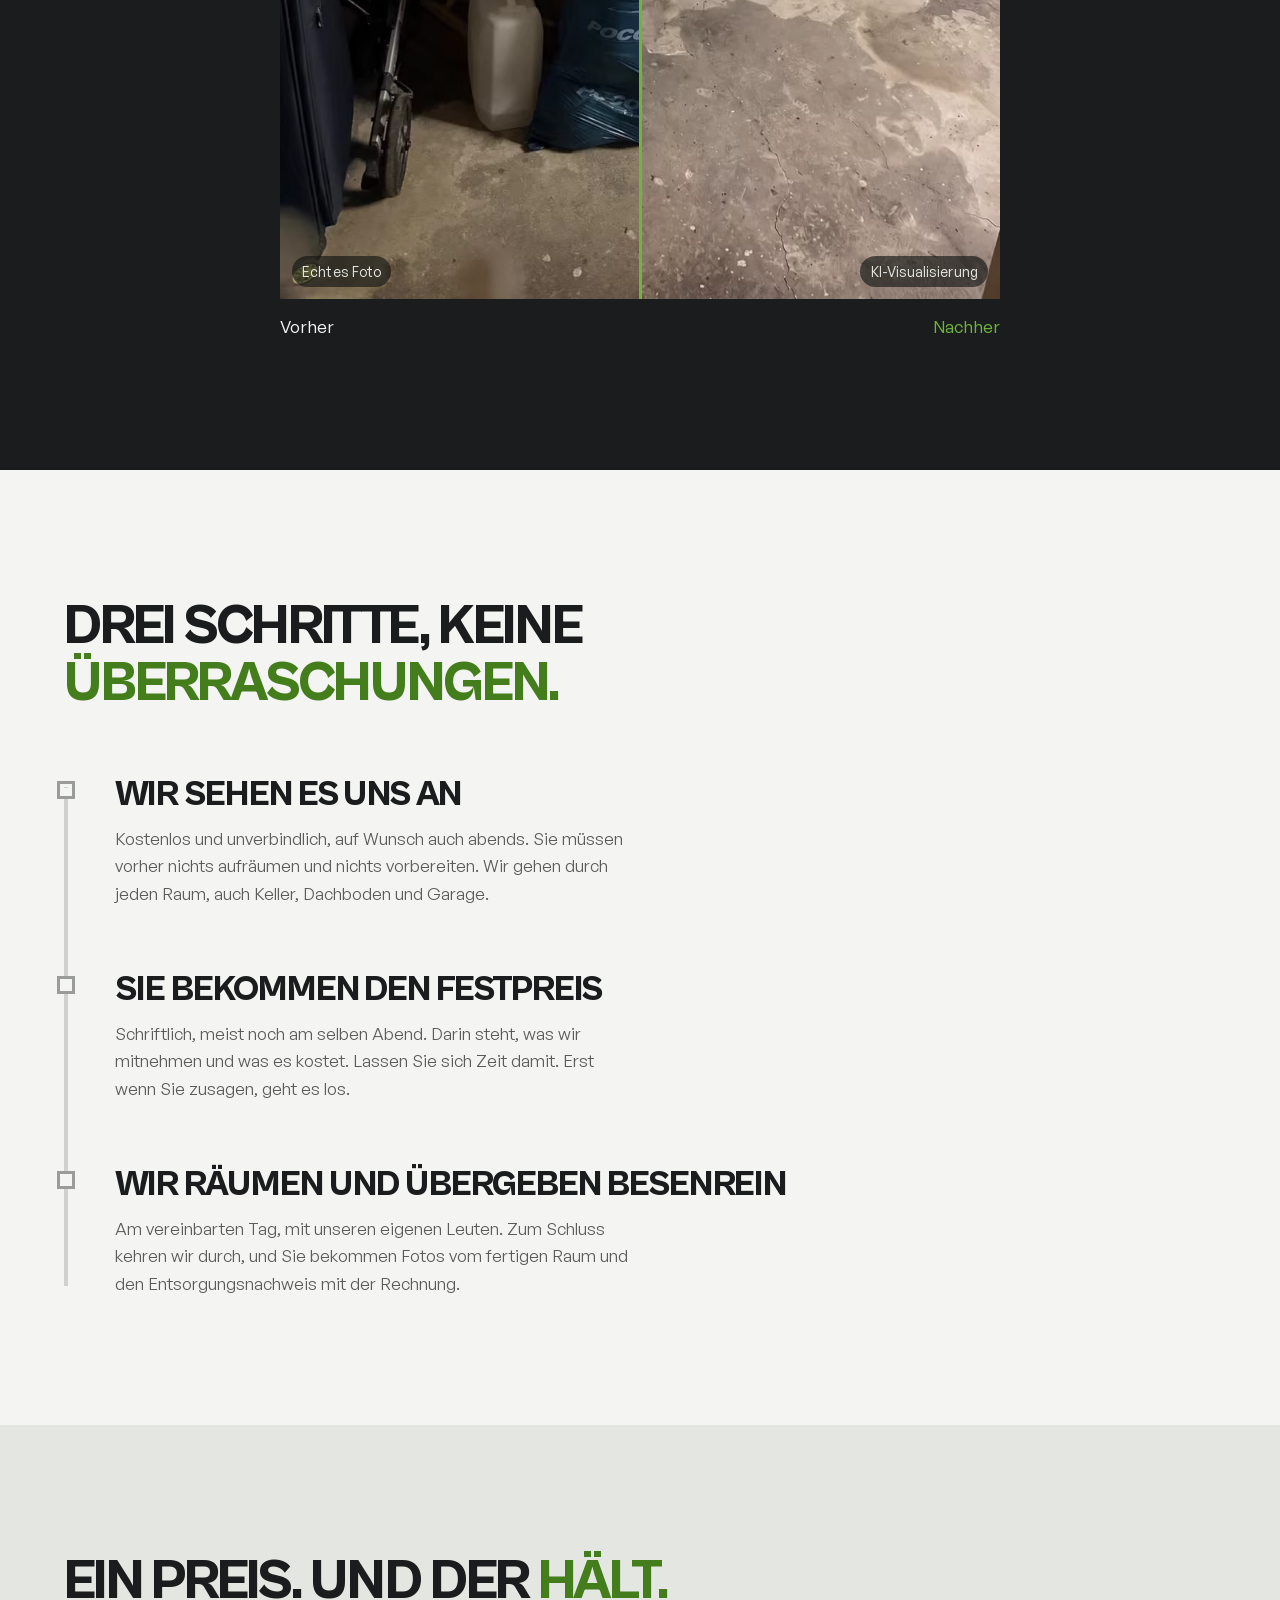
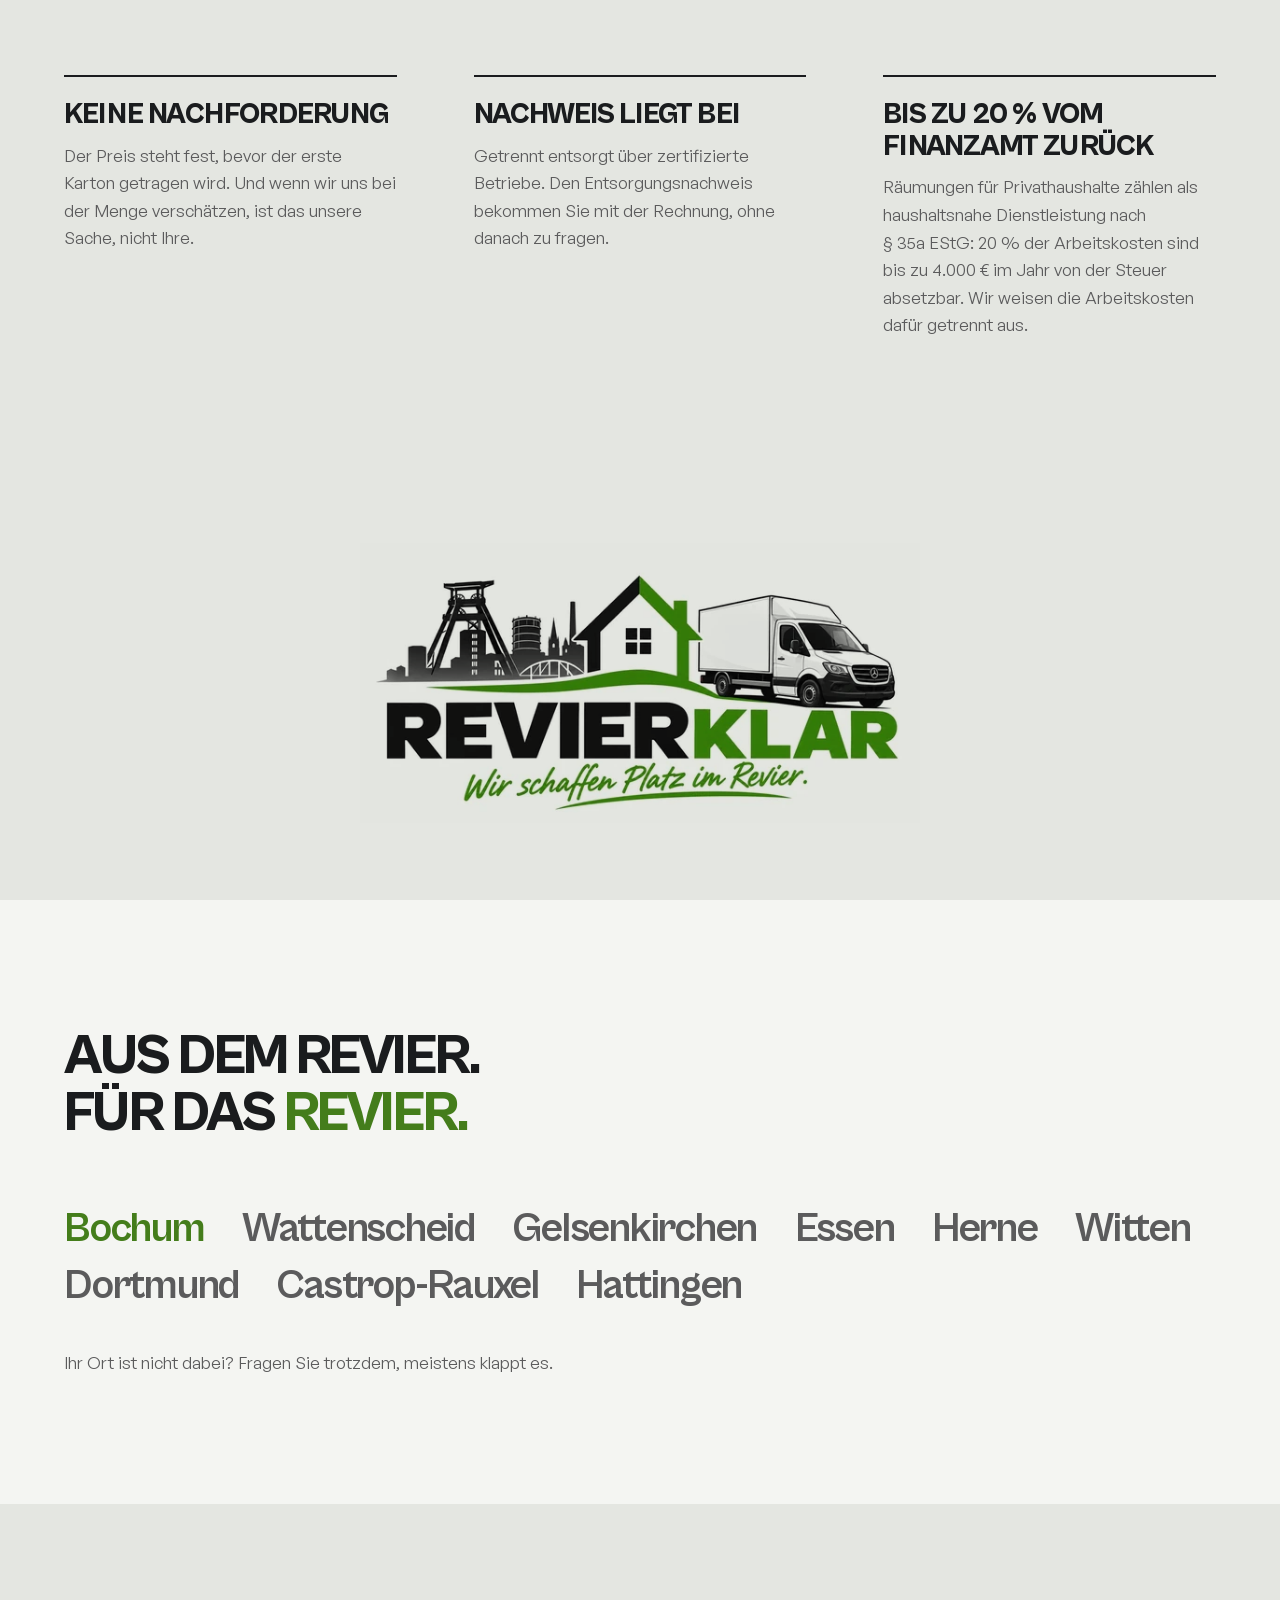
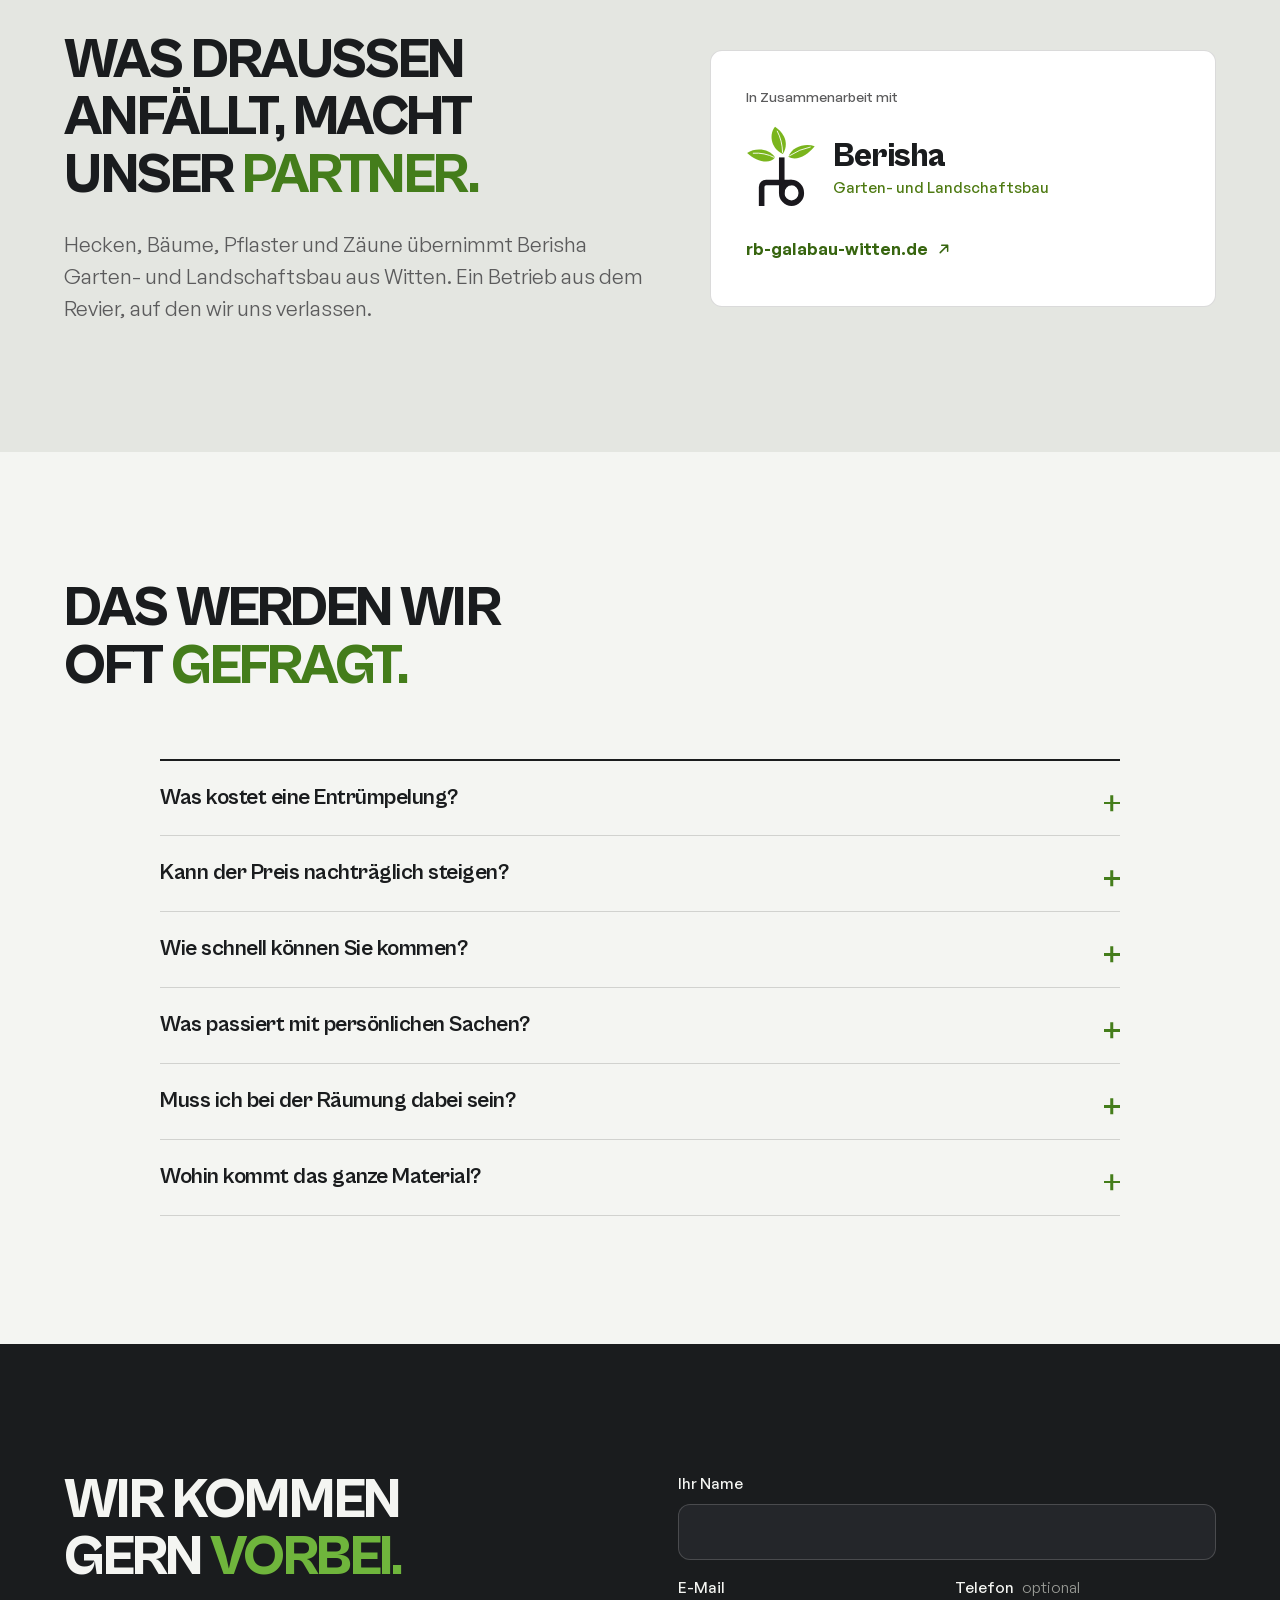
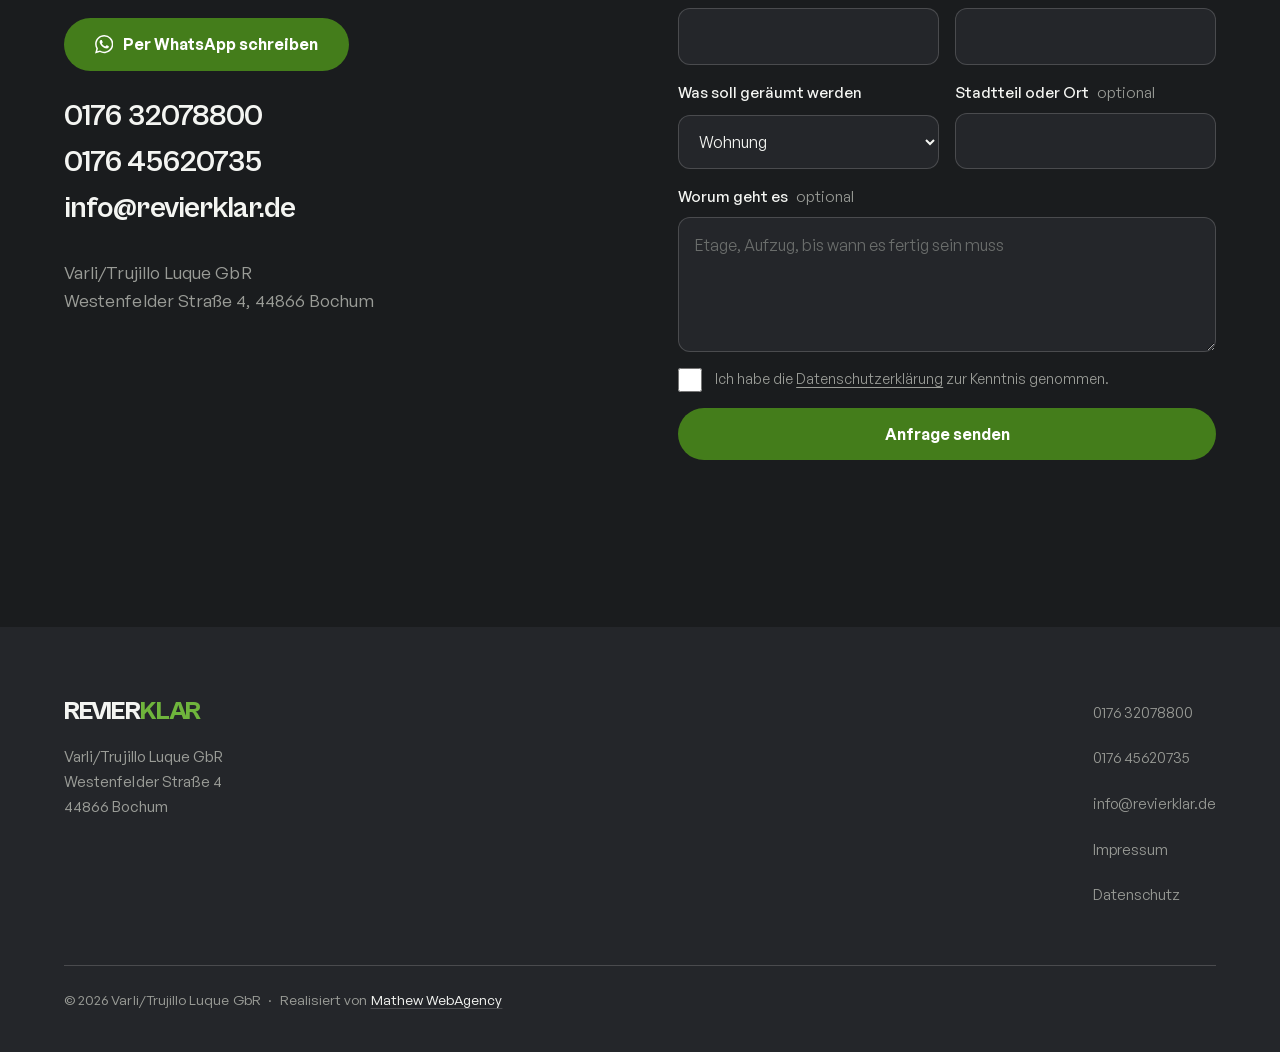
==== commit a3cfb0a6: "Kontakt: Telefonnummern ohne Namen Co-Authored-By: Claude Opus 5.5 <noreply@anthropic.com>" ====
--- a/index.html
+++ b/index.html
@@ -30,7 +30,7 @@
 <link rel="apple-touch-icon" href="apple-touch-icon.png">
 <link rel="manifest" href="site.webmanifest">
 <link rel="preload" href="assets/fonts/CabinetGrotesk-Variable.woff2" as="font" type="font/woff2" crossorigin>
-<link rel="stylesheet" href="css/style.css?v=2026100423">
+<link rel="stylesheet" href="css/style.css?v=2026100424">
 <script>document.documentElement.classList.add("js");</script>
 
 <script type="application/ld+json">
@@ -479,8 +479,8 @@
       <h2 class="sec-title" id="kon-t">Wir kommen gern <span class="gruen">vorbei.</span></h2>
       <a class="btn btn--solid kon-wa" href="https://wa.me/4917632078800?text=Hallo%20RevierKlar%2C%20ich%20interessiere%20mich%20f%C3%BCr%20eine%20Besichtigung.%20Es%20geht%20um%3A%20" target="_blank" rel="noopener"><svg viewBox="0 0 24 24" fill="currentColor" aria-hidden="true"><path d="M17.472 14.382c-.297-.149-1.758-.867-2.03-.967-.273-.099-.471-.148-.67.15-.197.297-.767.966-.94 1.164-.173.199-.347.223-.644.075-.297-.15-1.255-.463-2.39-1.475-.883-.788-1.48-1.761-1.653-2.059-.173-.297-.018-.458.13-.606.134-.133.298-.347.446-.52.149-.174.198-.298.298-.497.099-.198.05-.371-.025-.52-.075-.149-.669-1.612-.916-2.207-.242-.579-.487-.5-.669-.51-.173-.008-.371-.01-.57-.01-.198 0-.52.074-.792.372-.272.297-1.04 1.016-1.04 2.479 0 1.462 1.065 2.875 1.213 3.074.149.198 2.096 3.2 5.077 4.487.709.306 1.262.489 1.694.625.712.227 1.36.195 1.871.118.571-.085 1.758-.719 2.006-1.413.248-.694.248-1.289.173-1.413-.074-.124-.272-.198-.57-.347m-5.421 7.403h-.004a9.87 9.87 0 01-5.031-1.378l-.361-.214-3.741.982.998-3.648-.235-.374a9.86 9.86 0 01-1.51-5.26c.001-5.45 4.436-9.884 9.888-9.884 2.64 0 5.122 1.03 6.988 2.898a9.825 9.825 0 012.893 6.994c-.003 5.45-4.437 9.884-9.885 9.884m8.413-18.297A11.815 11.815 0 0012.05 0C5.495 0 .16 5.335.157 11.892c0 2.096.547 4.142 1.588 5.945L.057 24l6.305-1.654a11.882 11.882 0 005.683 1.448h.005c6.554 0 11.89-5.335 11.893-11.893a11.821 11.821 0 00-3.48-8.413Z"/></svg>Per WhatsApp schreiben</a>
       <ul class="kon-wege">
-        <li><a href="tel:+4917632078800">0176&nbsp;32078800<span class="kon-name">P.&nbsp;Trujillo</span></a></li>
-        <li><a href="tel:+4917645620735">0176&nbsp;45620735<span class="kon-name">A.&nbsp;Varli</span></a></li>
+        <li><a href="tel:+4917632078800">0176&nbsp;32078800</a></li>
+        <li><a href="tel:+4917645620735">0176&nbsp;45620735</a></li>
         <li><a href="mailto:info@revierklar.de">info@revierklar.de</a></li>
       </ul>
       <p class="kon-adr"><span class="nw">Varli/Trujillo</span> Luque GbR<br>Westenfelder Straße 4, 44866 Bochum</p>
@@ -566,7 +566,7 @@
 <script src="assets/js/gsap.min.js" defer></script>
 <script src="assets/js/ScrollTrigger.min.js" defer></script>
 <script src="assets/js/lenis.min.js" defer></script>
-<script src="js/main.js?v=2026100423" defer></script>
+<script src="js/main.js?v=2026100424" defer></script>
 <script>document.querySelectorAll("[data-jahr]").forEach(function (e) { e.textContent = new Date().getFullYear(); });</script>
 </body>
 </html>
